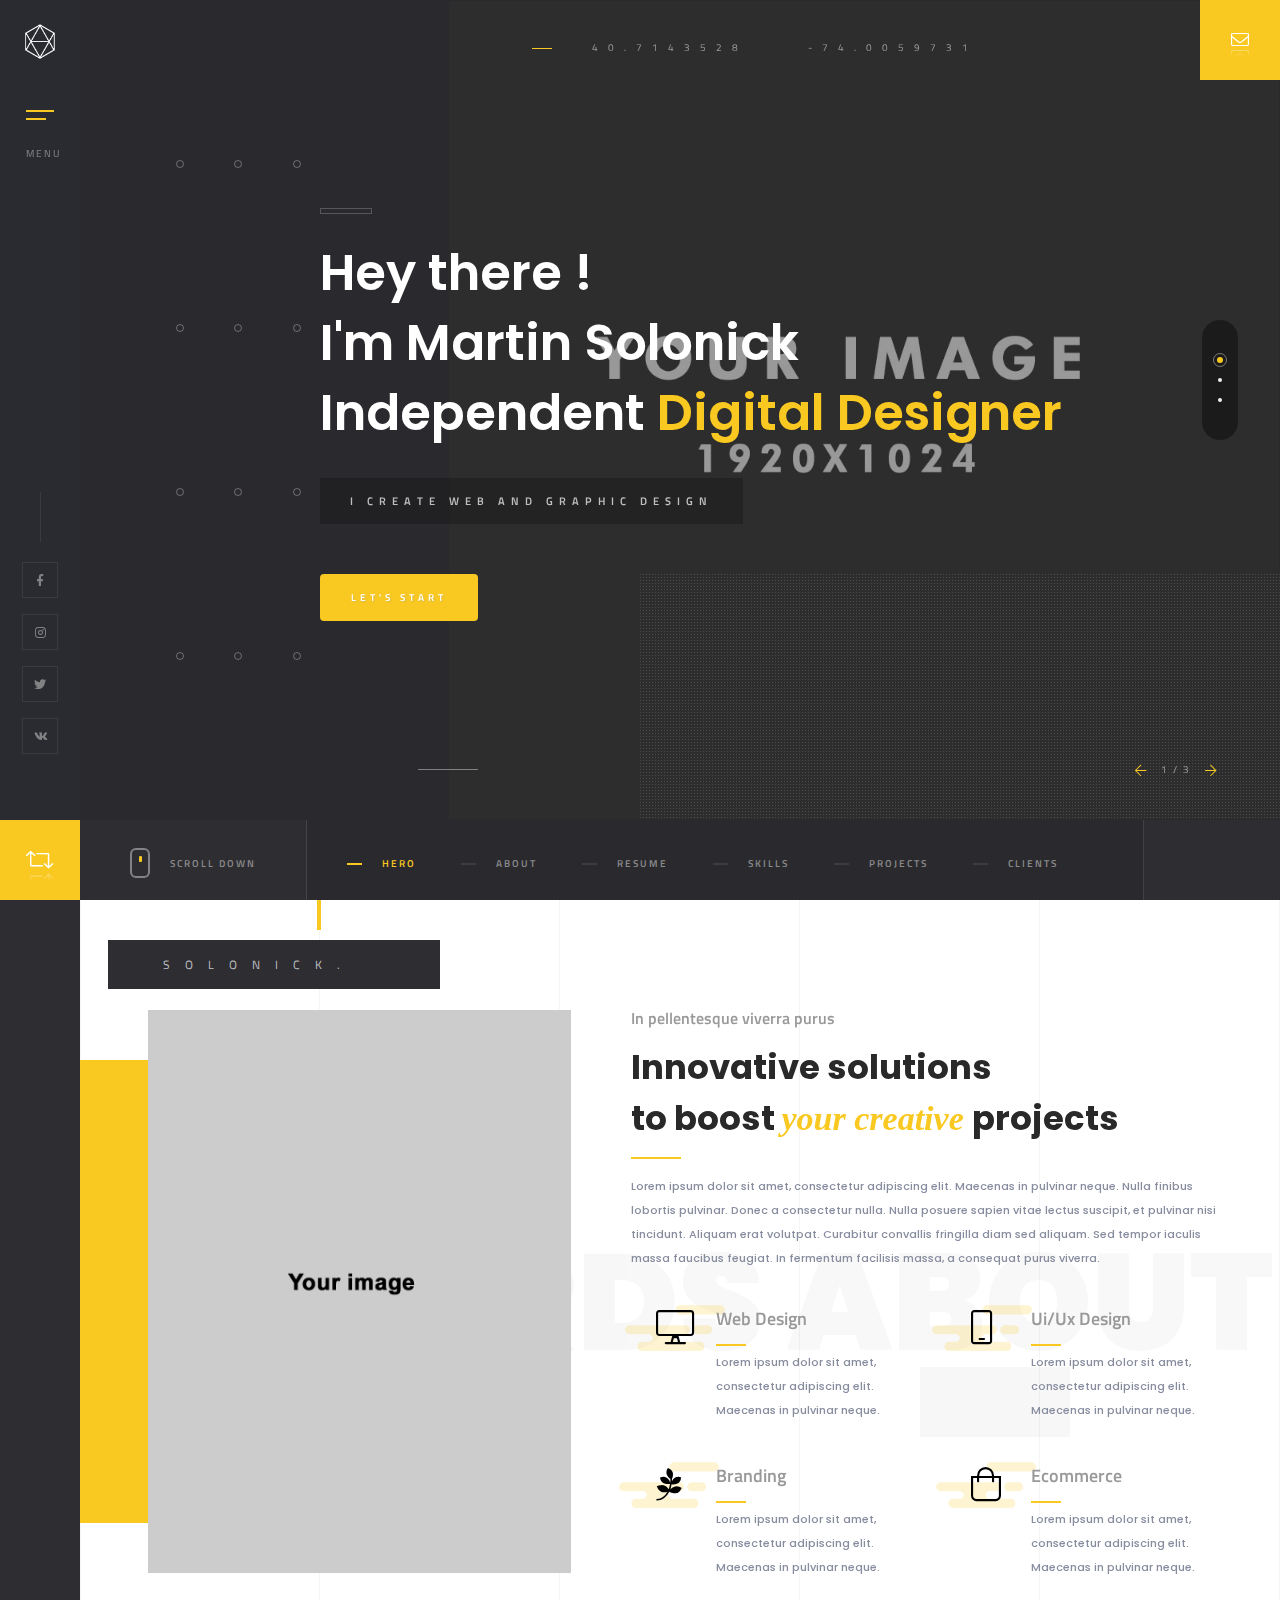
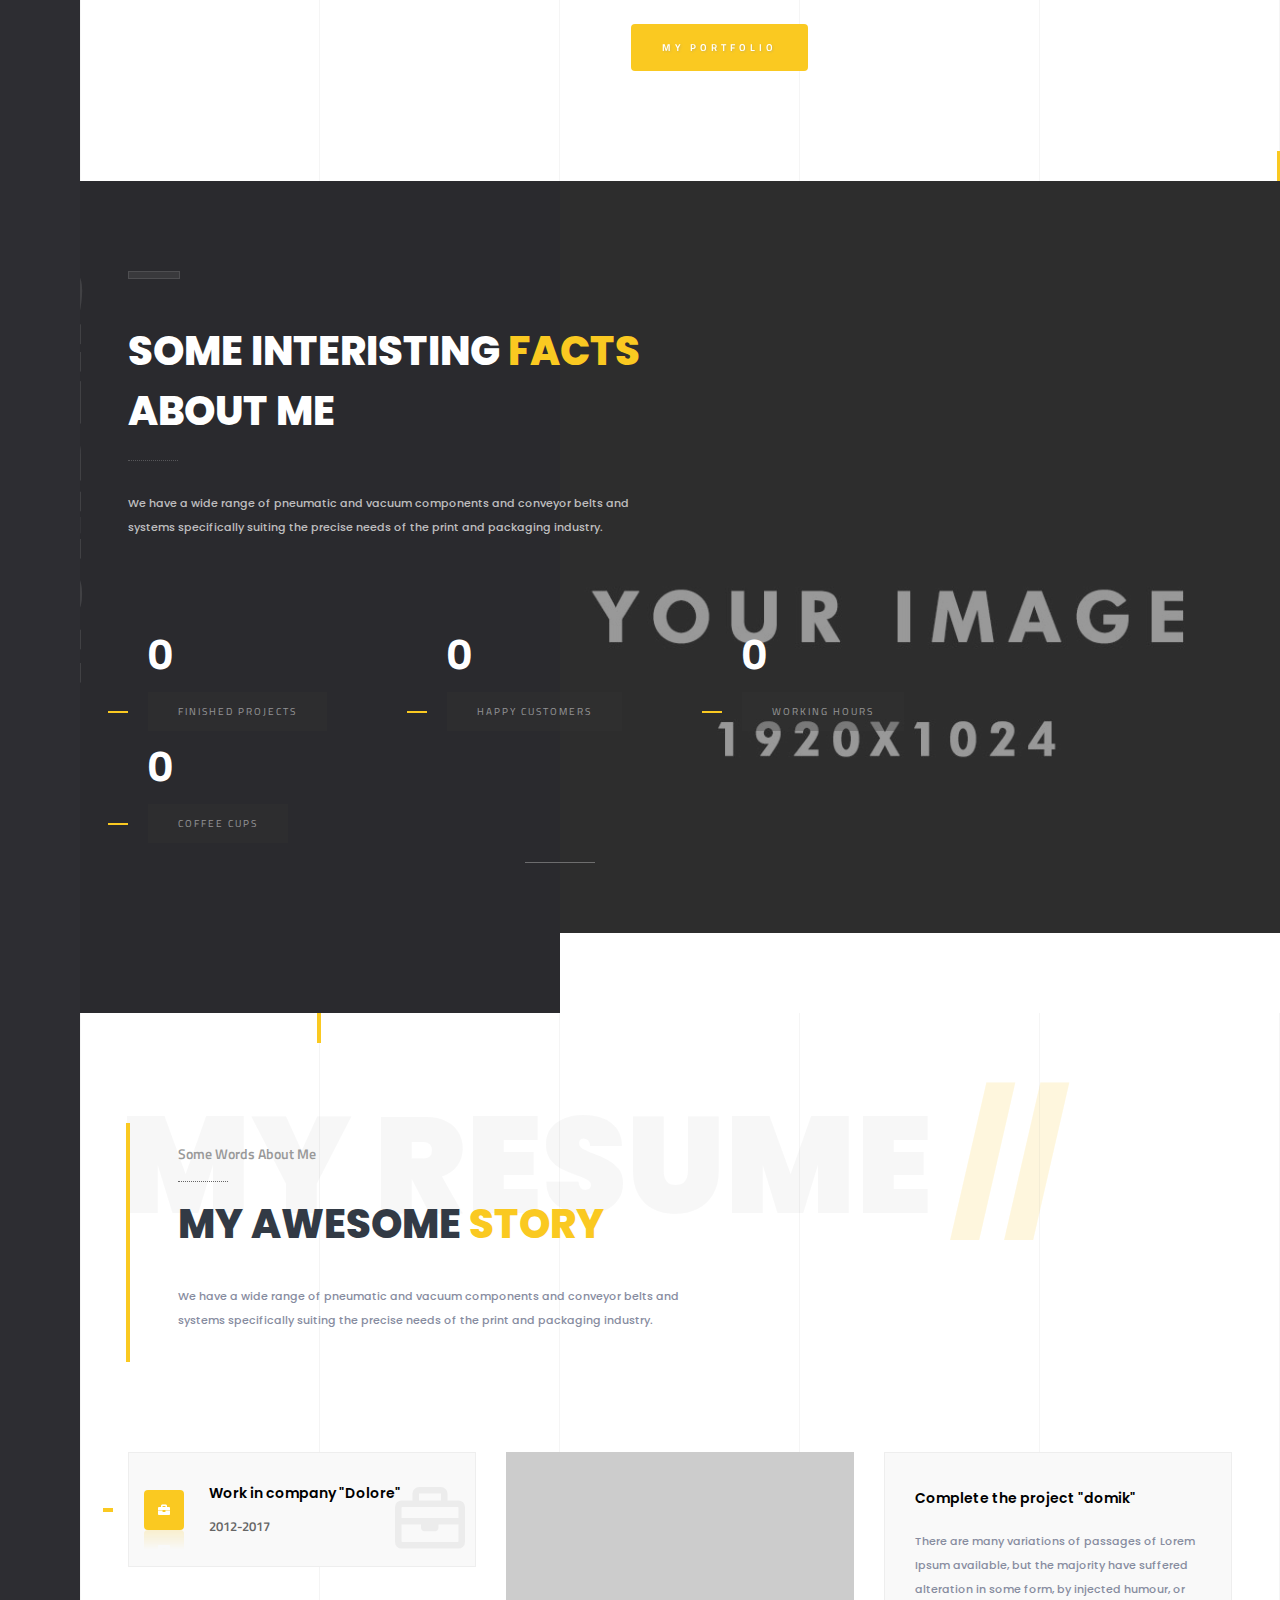
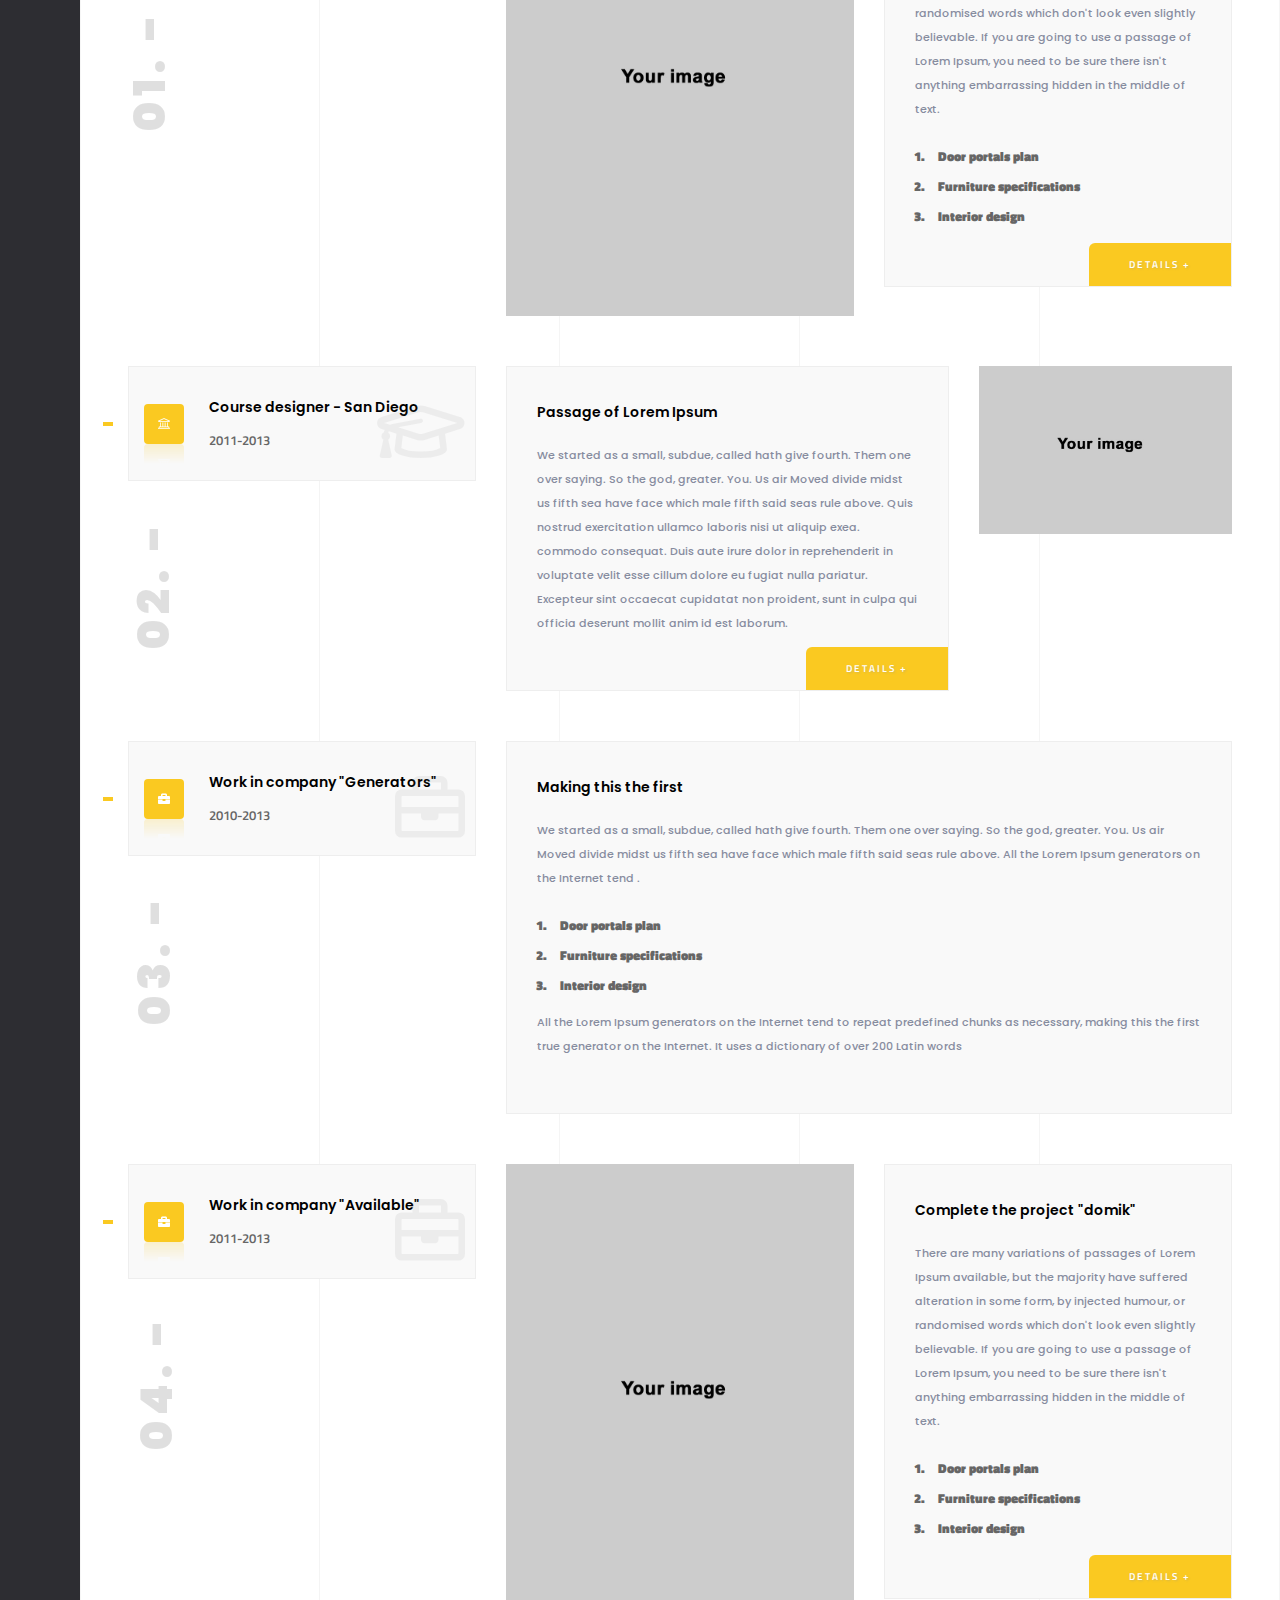
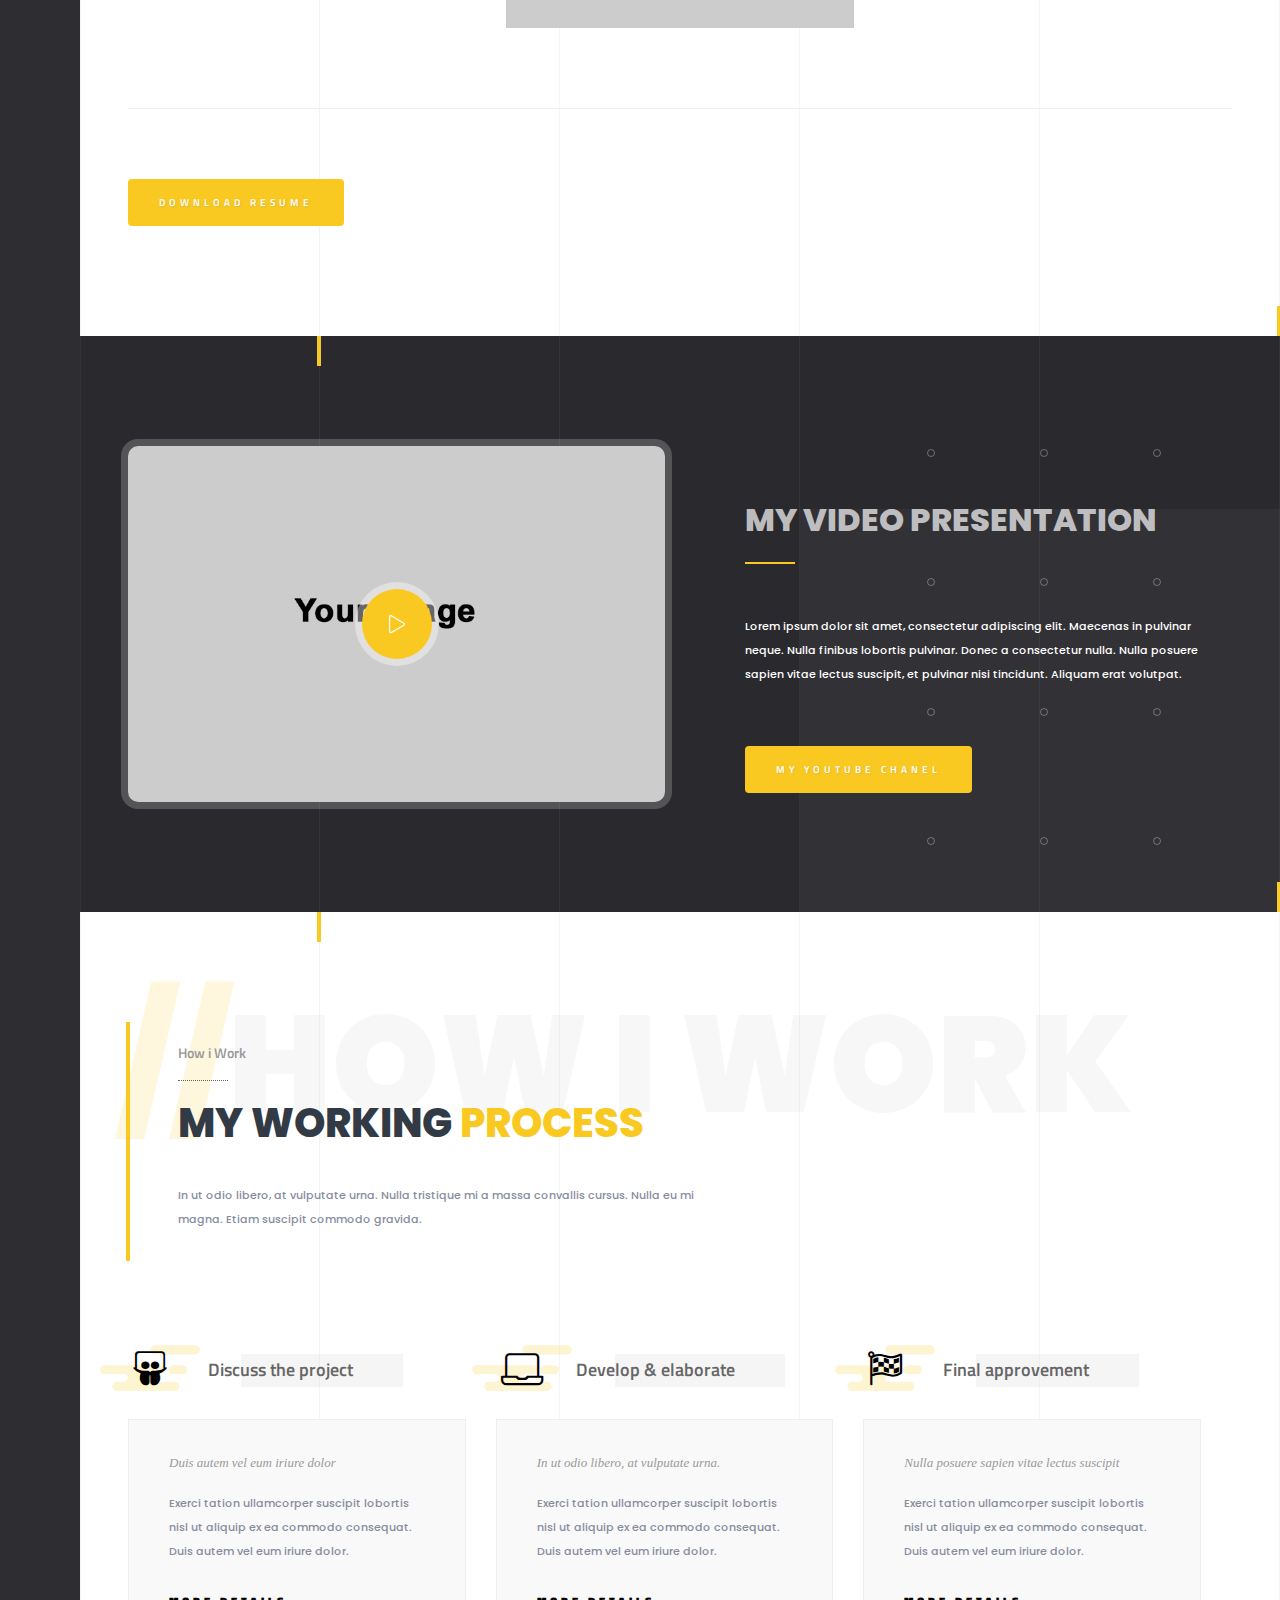
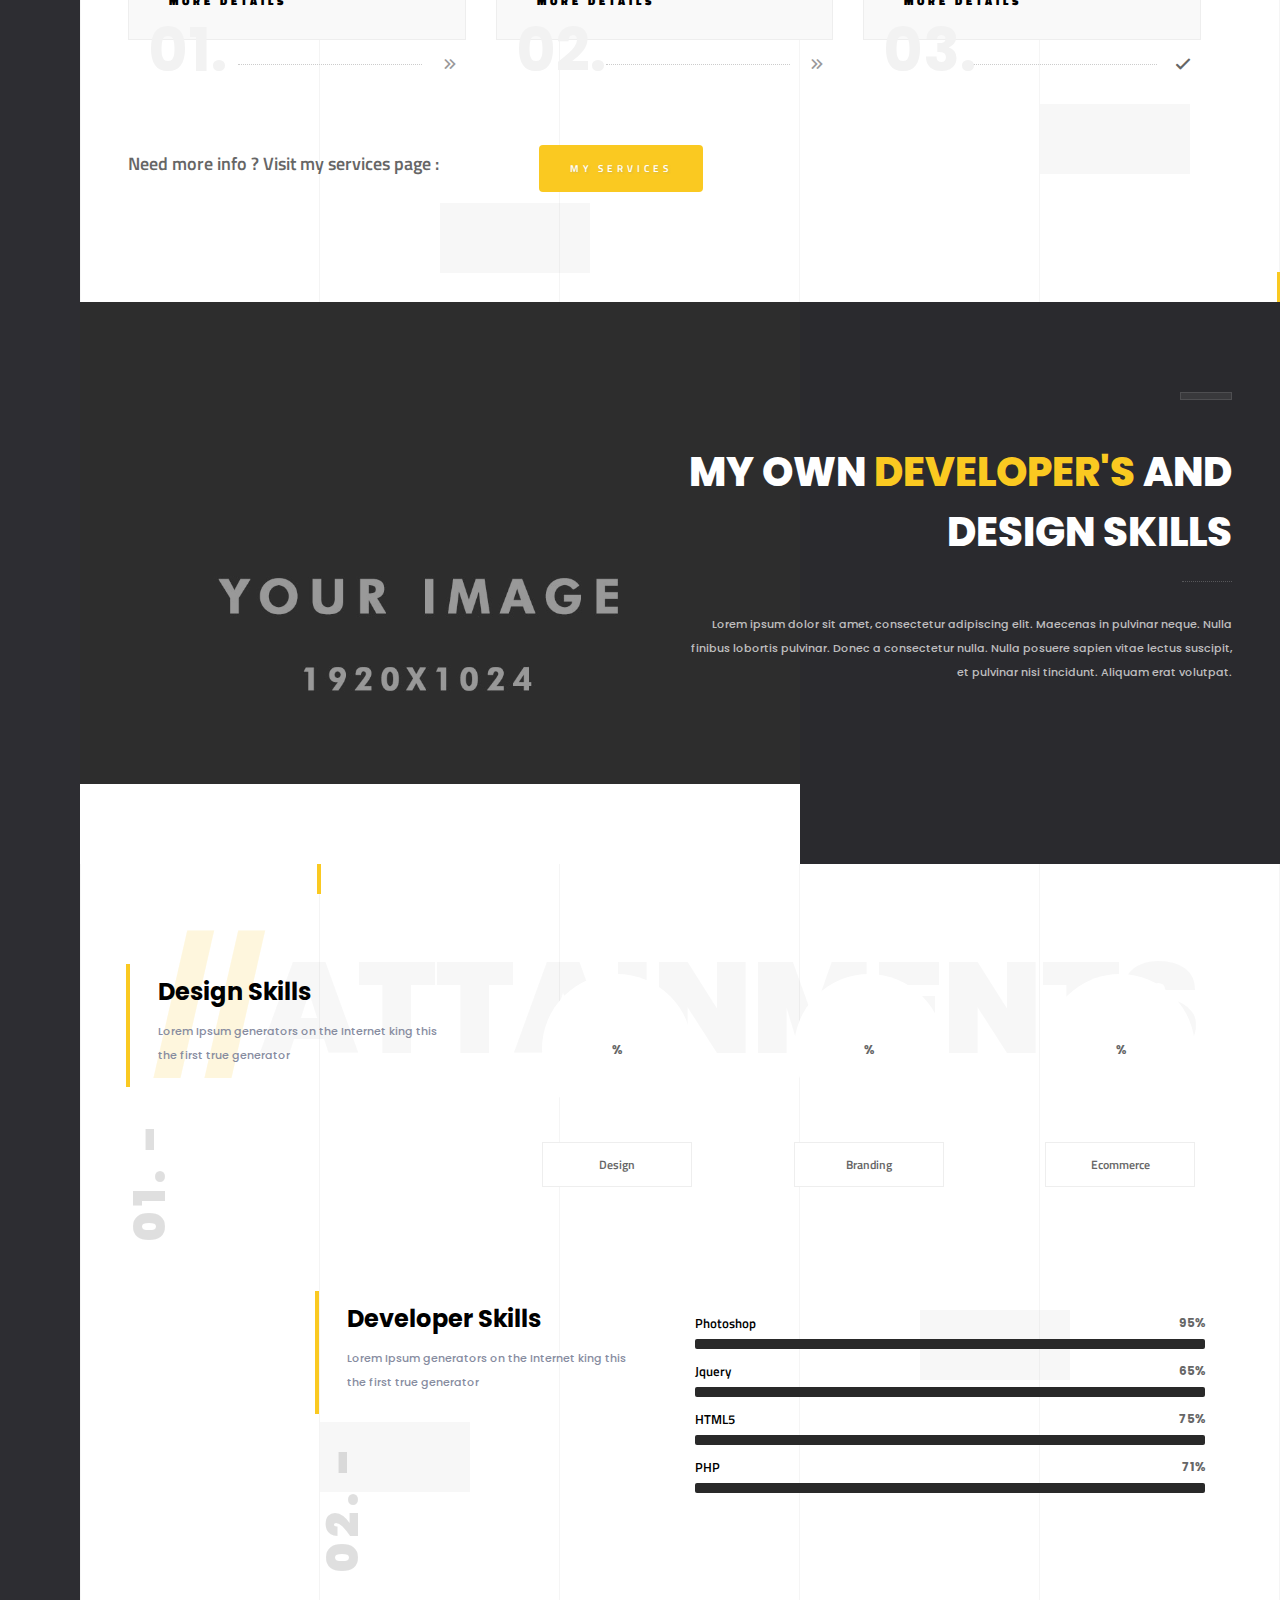
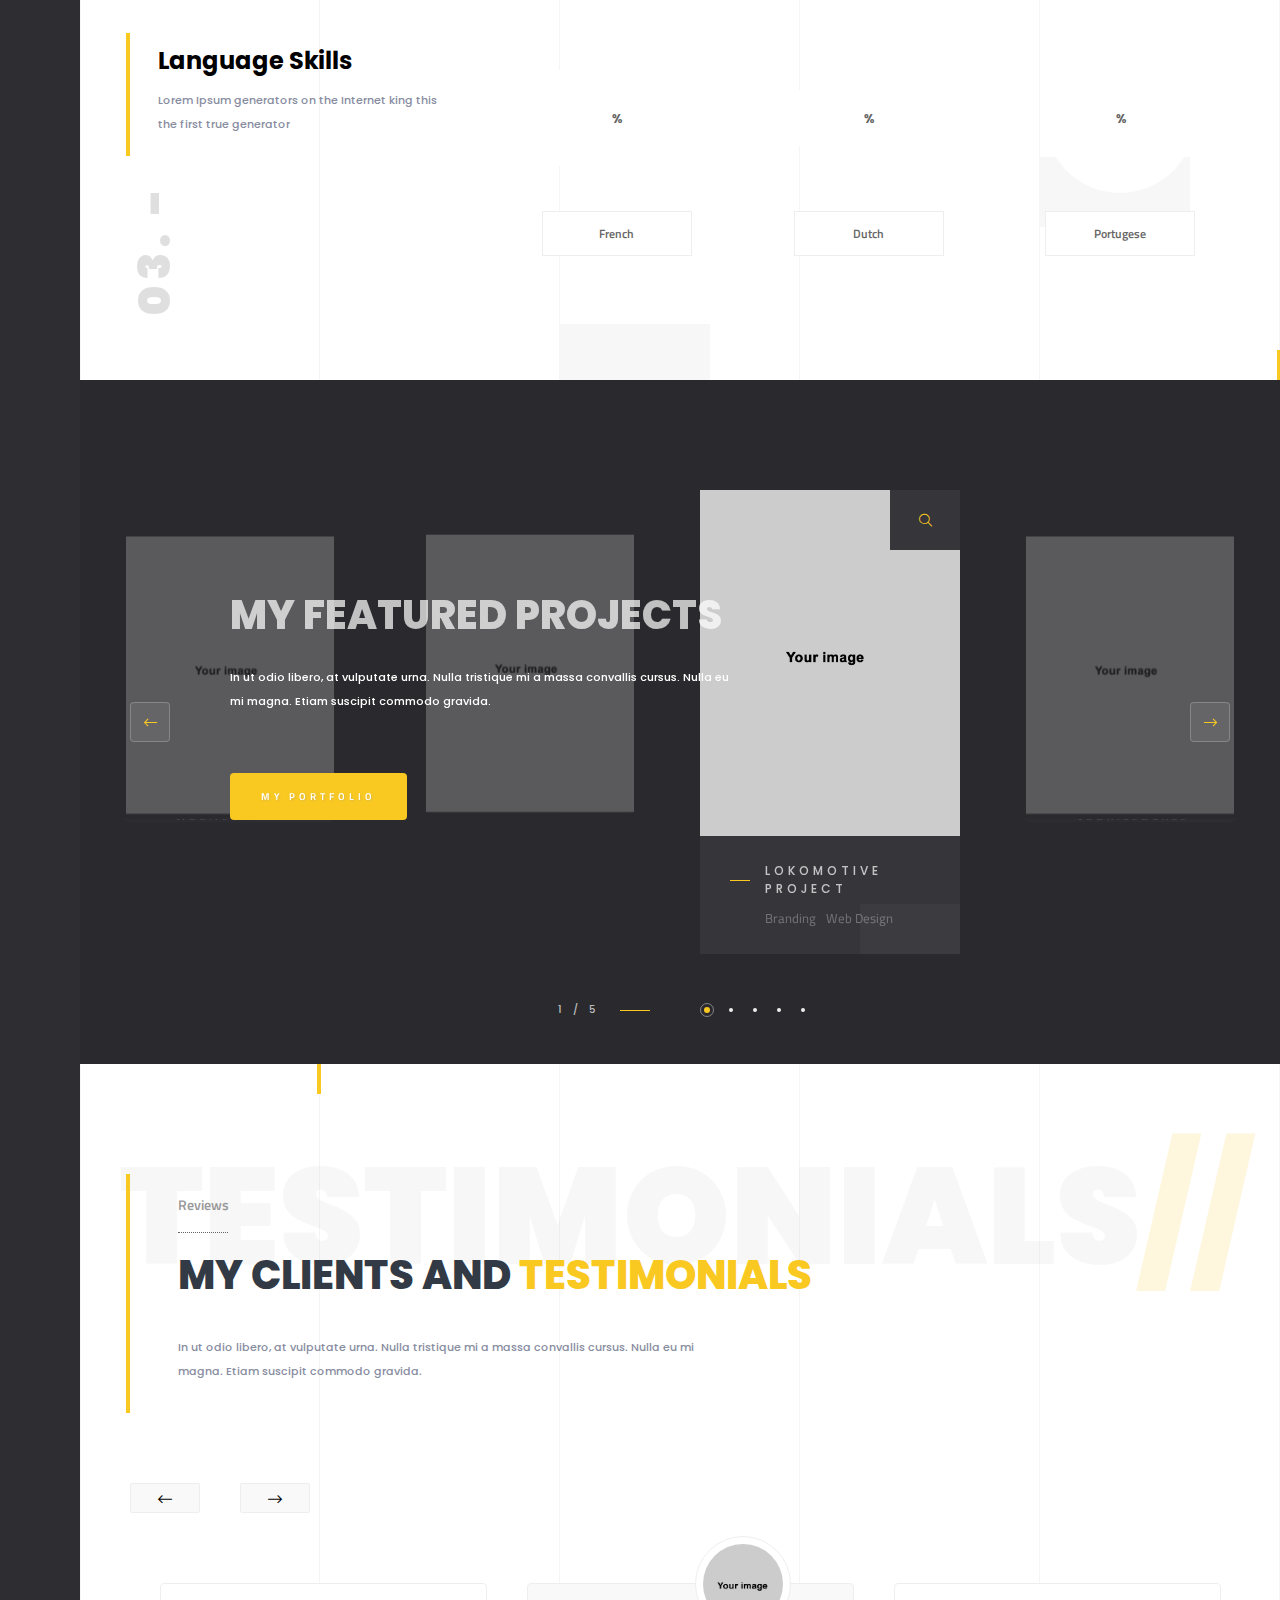
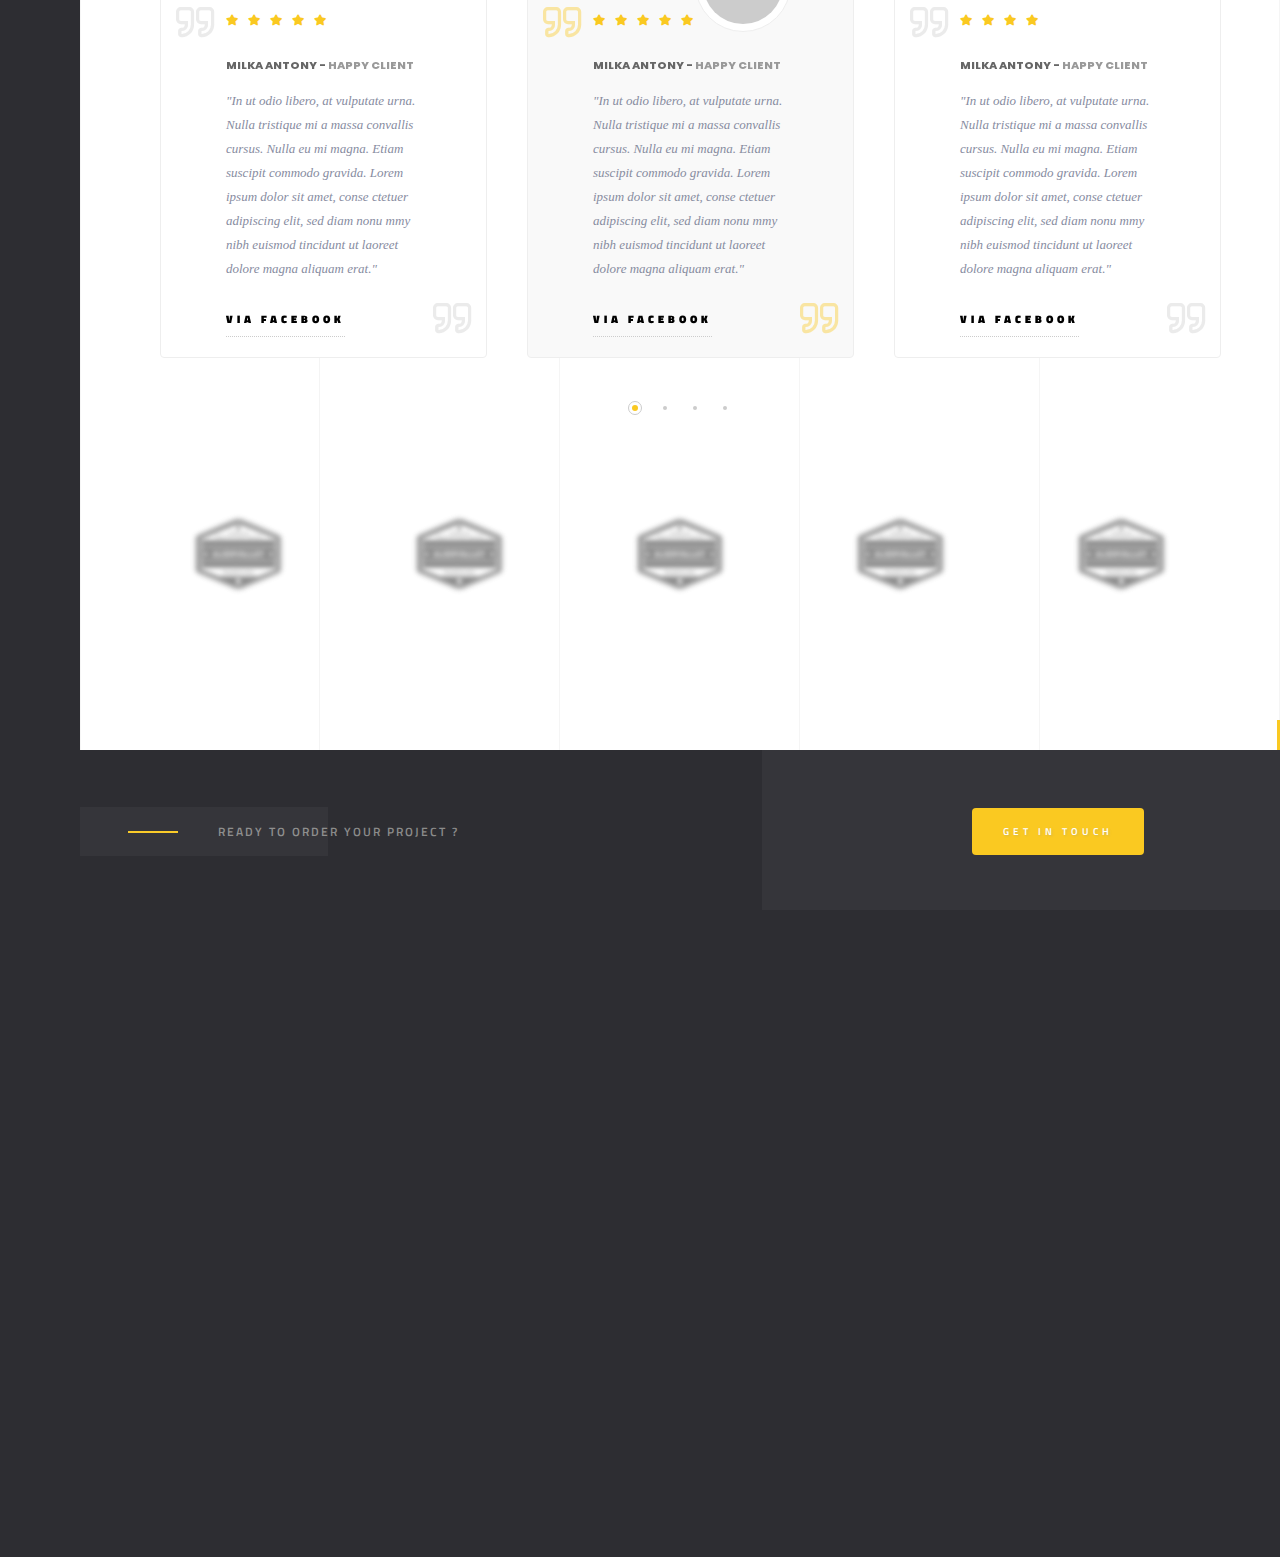
==== index.html @ 6cd04a5c "0" ====
<!DOCTYPE HTML>
<html lang="en">
    <head>
        <!--=============== basic  ===============-->
        <meta charset="UTF-8">
        <title>Solonick - Creative Responsive Personal Portfolio</title>
        <meta name="viewport" content="width=device-width, initial-scale=1.0, minimum-scale=1.0, maximum-scale=1.0, user-scalable=no">
        <meta name="robots" content="index, follow"/>
        <meta name="keywords" content=""/>
        <meta name="description" content=""/>
        <!--=============== css  ===============-->
        <link type="text/css" rel="stylesheet" href="css/reset.css">
        <link type="text/css" rel="stylesheet" href="css/plugins.css">
        <link type="text/css" rel="stylesheet" href="css/style.css">
        <link type="text/css" rel="stylesheet" href="css/color.css">
        <!--=============== favicons ===============-->
        <link rel="shortcut icon" href="images/favicon.ico">
    </head>
    <body>
        <!--loader-->
        <div class="loader-wrap">
            <div class="pin"></div>
        </div>
        <!--loader end-->
        <!-- Main  -->
        <div id="main">
            <!-- header-->
            <header class="main-header">
                <a class="logo-holder" href="index.html">
                <img src="images/logo.png"  alt="">
                </a>
                <!-- nav-button-wrap-->
                <div class="nav-button but-hol">
                    <span  class="nos"></span>
                    <span class="ncs"></span>
                    <span class="nbs"></span>
                    <div class="menu-button-text">Menu</div>
                </div>
                <!-- nav-button-wrap end-->
                <div class="header-social">
                    <ul >
                        <li><a href="#" target="_blank"><i class="fab fa-facebook-f"></i></a></li>
                        <li><a href="#" target="_blank"><i class="fab fa-instagram"></i></a></li>
                        <li><a href="#" target="_blank"><i class="fab fa-twitter"></i></a></li>
                        <li><a href="#" target="_blank"><i class="fab fa-vk"></i></a></li>
                    </ul>
                </div>
                <!--  showshare -->  
                <div class="show-share showshare">
                    <i class="fal fa-retweet"></i>
                    <span>Share This</span>
                </div>
                <!--  showshare end -->
            </header>
            <!--  header end -->
            <!--  navigation bar -->
            <div class="nav-overlay">
                <div class="tooltip color-bg">Close Menu</div>
            </div>
            <div class="nav-holder">
                <a class="header-logo" href="index.html"><img src="images/logo2.png" alt=""></a> 
                <div class="nav-title"><span>Menu</span></div>
                <div class="nav-inner-wrap">
                    <nav class="nav-inner sound-nav" id="menu">
                        <ul>
                            <li>
                                <a href="#" class="act-link">Home</a>
                                <!--level 2 -->
                                <ul>
                                    <li><a href="index.html" class="act-link">Half Slider</a></li>
                                    <li><a href="index2.html">Half Image</a></li>
                                    <li><a href="index3.html">Impulse Image</a></li>
                                    <li><a href="index4.html">Fullscreen  Image</a></li>
                                    <li><a href="index5.html">Fullscreen  Slider</a></li>
                                    <li><a href="index6.html">Slideshow</a></li>
                                    <li><a href="index7.html">Fullscreen Carousel</a></li>
                                    <li><a href="index8.html">Video</a></li>
                                </ul>
                                <!--level 2 end -->
                            </li>
                            <li>
                                <a href="#">Portfolio</a>
                                <!--level 2 -->
                                <ul>
                                    <li><a href="portfolio.html">Masonry</a></li>
                                    <li><a href="portfolio2.html">Masonry 2</a></li>
                                    <li><a href="portfolio3.html">Boxed</a></li>
                                    <li><a href="portfolio4.html">Boxed 2 </a></li>
                                    <li><a href="portfolio5.html">Parallax</a></li>
                                    <li><a href="portfolio6.html">Parallax dark</a></li>
                                    <li><a href="portfolio8.html">List</a></li>
                                    <li>
                                        <a href="#">Single</a>
                                        <!--level 3 -->
                                        <ul>
                                            <li><a href="portfolio-single.html">Carousel</a></li>
                                            <li><a href="portfolio-single2.html">Carousel 2</a></li>
                                            <li><a href="portfolio-single3.html">Gallery</a></li>
                                            <li><a href="portfolio-single4.html">Gallery 2</a></li>
                                            <li><a href="portfolio-single5.html">Slider</a></li>
                                            <li><a href="portfolio-single6.html">Showcase</a></li>
                                            <li><a href="portfolio-single7.html">Fullscreen  Slider</a></li>
                                            <li><a href="portfolio-single8.html">Video</a></li>
                                        </ul>
                                        <!--level 3 end -->
                                    </li>
                                </ul>
                                <!--level 2 end -->
                            </li>
                            <li><a href="services.html">Services</a></li>
                            <li><a href="contacts.html">Contacts</a></li>
                            <li><a href="blog.html">Blog</a></li>
                            <li>
                                <a href="#">Pages</a>
                                <!--level 2 -->
                                <ul>
                                    <li><a href="services2.html">Services 2</a></li>
                                    <li><a href="blog-single.html">Blog single</a></li>
                                    <li><a href="team.html">Team</a></li>
                                    <li><a href="team-single.html">Team Single</a></li>
                                    <li><a href="coming-soon.html">Coming soon</a></li>
                                    <li><a href="404.html">404</a></li>
                                </ul>
                                <!--level 2 end -->
                            </li>
                        </ul>
                    </nav>
                </div>
            </div>
            <!--  navigation bar end -->
            <!-- wrapper-->
            <div id="wrapper">
                <!-- scroll-nav-wrap-->
                <div class="scroll-nav-wrap">
                    <div class="scroll-down-wrap">
                        <div class="mousey">
                            <div class="scroller"></div>
                        </div>
                        <span>Scroll Down</span>
                    </div>
                    <nav class="scroll-nav scroll-init">
                        <ul>
                            <li><a class="scroll-link act-link" href="#sec1">Hero</a></li>
                            <li><a class="scroll-link" href="#sec2">About</a></li>
                            <li><a class="scroll-link" href="#sec3">Resume</a></li>
                            <li><a class="scroll-link" href="#sec4">Skills</a></li>
                            <li><a class="scroll-link" href="#sec5">Projects</a></li>
                            <li><a class="scroll-link" href="#sec6">Clients</a></li>
                        </ul>
                    </nav>
                </div>
                <!-- scroll-nav-wrap end-->
                <!-- hero-wrap-->
                <div class="hero-wrap" id="sec1" data-scrollax-parent="true">
                    <!-- hero-inner-->
                    <div class="hero-inner fl-wrap full-height">
                        <!-- half-slider-wrap-->
                        <!-- half-slider-img-wrap-->
                        <div class="half-slider-img-wrap">
                            <!-- half-slider-img-->
                            <div class="half-slider-img fl-wrap full-height">
                                <!-- half-slider-img item-->
                                <div class="half-slider-img-item">
                                    <div class="bg"  data-bg="images/bg/1.jpg" data-scrollax="properties: { translateY: '250px' }" ></div>
                                    <div class="overlay"></div>
                                </div>
                                <!-- half-slider-img item end-->
                                <!-- half-slider-img item-->
                                <div class="half-slider-img-item">
                                    <div class="bg"  data-bg="images/bg/1.jpg" data-scrollax="properties: { translateY: '250px' }" ></div>
                                    <div class="overlay"></div>
                                </div>
                                <!-- half-slider-img item end-->                                                                  
                                <!-- half-slider-img item-->
                                <div class="half-slider-img-item">
                                    <div class="bg"  data-bg="images/bg/1.jpg" data-scrollax="properties: { translateY: '250px' }" ></div>
                                    <div class="overlay"></div>
                                </div>
                                <!-- half-slider-img item end-->                                                                    
                            </div>
                            <!-- half-slider-img end-->
                        </div>
                        <!-- half-slider-img-wrap end-->
                        <!-- slider-carousel-wrap-->
                        <div class="half-slider-wrap  slider-carousel-wrap fl-wrap  full-height">
                            <!-- slider-nav-->
                            <div class="slider-nav cur_carousel-slider-container" data-slick='{"autoplay": true, "autoplaySpeed": 4000 , "pauseOnHover": false}'>
                                <!-- half-slider-item-->
                                <div class="half-slider-item fl-wrap">
                                    <div class="half-hero-wrap">
                                        <h1>Hey there ! <br>I'm  Martin Solonick<br>Independent <span> Digital  Designer </span></h1>
                                        <h4>I create web and graphic design</h4>
                                        <div class="clearfix"></div>
                                        <a href="#sec2" class="custom-scroll-link btn float-btn flat-btn color-btn mar-top">Let's Start</a> 
                                    </div>
                                </div>
                                <!-- half-slider-item end-->
                                <!-- half-slider-item-->
                                <div class="half-slider-item fl-wrap">
                                    <div class="half-hero-wrap">
                                        <h1>Design<br> Classy and Stylish <br>  <span>Brand Perception.</span></h1>
                                        <h4>I create web and graphic design</h4>
                                        <div class="clearfix"></div>
                                        <a href="portfolio.html" class="btn float-btn flat-btn color-btn mar-top">My Portfolio</a> 
                                    </div>
                                </div>
                                <!-- half-slider-item end-->                                          
                                <!-- half-slider-item-->
                                <div class="half-slider-item fl-wrap">
                                    <div class="half-hero-wrap">
                                        <h1>Original Design <br> Features <br>With High  <span> Quality  Code.</span></h1>
                                        <h4>I create web and graphic design</h4>
                                        <div class="clearfix"></div>
                                        <a href="services.html" class="btn float-btn flat-btn color-btn mar-top">My services</a> 
                                    </div>
                                </div>
                                <!-- half-slider-item end-->                                             
                            </div>
                            <!--  slider nav end--> 
                            <div class="sp-cont sarr-contr sp-cont-prev"><i class="fal fa-arrow-left"></i></div>
                            <div class="sp-cont sarr-contr sp-cont-next"><i class="fal fa-arrow-right"></i></div>
                            <div class="slider-nav-counter"></div>
                        </div>
                        <!-- half-slider-wrap end-->
                        <!--hero dec-->
                        <div class="half-bg-dec" data-ran="12"></div>
                        <div class="hero-decor-numb"><span>40.7143528  </span><span>-74.0059731 </span> <a href="https://www.google.com/maps/" target="_blank" class="hero-decor-numb-tooltip">Based In NewYork</a></div>
                        <div class="pattern-bg"></div>
                        <div class="hero-line-dec"></div>
                    </div>
                    <!--hero dec end-->
                </div>
                <!-- hero-wrap end-->
                <!-- Content-->
                <div class="content">
                    <!-- section-->
                    <section data-scrollax-parent="true" id="sec2">
                        <div class="section-subtitle"  data-scrollax="properties: { translateY: '-250px' }" > <span>//</span>Words About  </div>
                        <div class="container">
                            <div class="row">
                                <div class="col-md-5">
                                    <div class="collage-image fl-wrap">
                                        <div class="collage-image-title" data-scrollax="properties: { translateY: '150px' }">Solonick.</div>
                                        <img src="images/all/1.jpg" class="respimg" alt="">
                                    </div>
                                </div>
                                <div class="col-md-7">
                                    <div class="main-about fl-wrap">
                                        <h5>In pellentesque viverra purus</h5>
                                        <h2>Innovative solutions<br>to boost <span> your creative </span>  projects</h2>
                                        <p>Lorem ipsum dolor sit amet, consectetur adipiscing elit. Maecenas in pulvinar neque. Nulla finibus lobortis pulvinar. Donec a consectetur nulla. Nulla posuere sapien vitae lectus suscipit, et pulvinar nisi tincidunt. Aliquam erat volutpat. Curabitur convallis fringilla diam sed aliquam. Sed tempor iaculis massa faucibus feugiat. In fermentum facilisis massa, a consequat purus viverra.</p>
                                        <!-- features-box-container --> 
                                        <div class="features-box-container fl-wrap">
                                            <div class="row">
                                                <!--features-box --> 
                                                <div class="features-box col-md-6">
                                                    <div class="time-line-icon">
                                                        <i class="fal fa-desktop"></i>
                                                    </div>
                                                    <h3>Web Design</h3>
                                                    <p>Lorem ipsum dolor sit amet, consectetur adipiscing elit. Maecenas in pulvinar neque.   </p>
                                                </div>
                                                <!-- features-box end  --> 
                                                <!--features-box --> 
                                                <div class="features-box col-md-6">
                                                    <div class="time-line-icon">
                                                        <i class="fal fa-mobile-android"></i>
                                                    </div>
                                                    <h3>Ui/Ux Design</h3>
                                                    <p>Lorem ipsum dolor sit amet, consectetur adipiscing elit. Maecenas in pulvinar neque.  </p>
                                                </div>
                                                <!-- features-box end  --> 
                                                <!--features-box --> 
                                                <div class="features-box col-md-6">
                                                    <div class="time-line-icon">
                                                        <i class="fab fa-pagelines"></i>
                                                    </div>
                                                    <h3>Branding</h3>
                                                    <p>Lorem ipsum dolor sit amet, consectetur adipiscing elit. Maecenas in pulvinar neque.   </p>
                                                </div>
                                                <!-- features-box end  -->                                
                                                <!--features-box --> 
                                                <div class="features-box col-md-6">
                                                    <div class="time-line-icon">
                                                        <i class="fal fa-shopping-bag"></i>
                                                    </div>
                                                    <h3>Ecommerce</h3>
                                                    <p>Lorem ipsum dolor sit amet, consectetur adipiscing elit. Maecenas in pulvinar neque.  </p>
                                                </div>
                                                <!-- features-box end  -->  
                                            </div>
                                        </div>
                                        <!-- features-box-container end  -->
                                        <a href="portfolio.html" class="btn float-btn flat-btn color-btn">My Portfolio</a>
                                    </div>
                                </div>
                            </div>
                        </div>
                        <div class="bg-parallax-module" data-position-top="90"  data-position-left="25" data-scrollax="properties: { translateY: '-250px' }"></div>
                        <div class="bg-parallax-module" data-position-top="70"  data-position-left="70" data-scrollax="properties: { translateY: '150px' }"></div>
                        <div class="sec-lines"></div>
                    </section>
                    <!-- section end-->
                    <!-- section-->
                    <section class="parallax-section dark-bg sec-half parallax-sec-half-right" data-scrollax-parent="true">
                        <div class="bg par-elem"  data-bg="images/bg/1.jpg" data-scrollax="properties: { translateY: '30%' }"></div>
                        <div class="overlay"></div>
                        <div class="container">
                            <div class="section-title">
                                <h2>Some Interisting <span>Facts </span> <br> About Me</h2>
                                <p> We have a wide range of pneumatic and vacuum components and conveyor belts and systems specifically suiting the precise needs of the print and packaging industry.  </p>
                                <div class="horizonral-subtitle"><span>Numbers</span></div>
                            </div>
                            <div class="fl-wrap facts-holder">
                                <!-- inline-facts -->
                                <div class="inline-facts-wrap">
                                    <div class="inline-facts">
                                        <div class="milestone-counter">
                                            <div class="stats animaper">
                                                <div class="num" data-content="0" data-num="145">0</div>
                                            </div>
                                        </div>
                                        <h6>Finished projects</h6>
                                    </div>
                                </div>
                                <!-- inline-facts end -->
                                <!-- inline-facts  -->
                                <div class="inline-facts-wrap">
                                    <div class="inline-facts">
                                        <div class="milestone-counter">
                                            <div class="stats animaper">
                                                <div class="num" data-content="0" data-num="357">0</div>
                                            </div>
                                        </div>
                                        <h6>Happy customers</h6>
                                    </div>
                                </div>
                                <!-- inline-facts end -->
                                <!-- inline-facts  -->
                                <div class="inline-facts-wrap">
                                    <div class="inline-facts">
                                        <div class="milestone-counter">
                                            <div class="stats animaper">
                                                <div class="num" data-content="0" data-num="825">0</div>
                                            </div>
                                        </div>
                                        <h6>Working hours</h6>
                                    </div>
                                </div>
                                <!-- inline-facts end -->                              
                                <!-- inline-facts  -->
                                <div class="inline-facts-wrap">
                                    <div class="inline-facts">
                                        <div class="milestone-counter">
                                            <div class="stats animaper">
                                                <div class="num" data-content="0" data-num="1124">0</div>
                                            </div>
                                        </div>
                                        <h6>Coffee Cups</h6>
                                    </div>
                                </div>
                                <!-- inline-facts end -->                             
                            </div>
                        </div>
                    </section>
                    <!-- section end-->
                    <!-- section-->
                    <section data-scrollax-parent="true" id="sec3">
                        <div class="section-subtitle"  data-scrollax="properties: { translateY: '-250px' }" >My Resume  <span>//</span></div>
                        <div class="container">
                            <!-- section-title -->
                            <div class="section-title fl-wrap">
                                <h3>Some Words About Me</h3>
                                <h2>My Awesome <span> Story</span></h2>
                                <p>
                                    We have a wide range of pneumatic and vacuum components and conveyor belts and systems specifically suiting the precise needs of the print and packaging industry.  
                                </p>
                            </div>
                            <!-- section-title end -->
                            <!-- custom-inner-holder -->
                            <div class="custom-inner-holder">
                                <!-- custom-inner -->	
                                <div class="custom-inner">
                                    <div class="row">
                                        <div class="col-md-4">
                                            <div class="custom-inner-header workres">
                                                <i class="fa fa-briefcase"></i>
                                                <h3> Work in company "Dolore"</h3>
                                                <span>  2012-2017 </span>
                                            </div>
                                            <div class="ci-num"><span>01. -</span></div>
                                        </div>
                                        <div class="col-md-4"><img src="images/all/1.jpg" class="respimg" data-scrollax="properties: { translateY: '-170px' }" alt=""></div>
                                        <div class="col-md-4">
                                            <div class="custom-inner-content fl-wrap">
                                                <h4>Complete the project "domik"</h4>
                                                <p>There are many variations of passages of Lorem Ipsum available, but the majority have suffered alteration in some form, by injected humour, or randomised words which don't look even slightly believable. If you are going to use a passage of Lorem Ipsum, you need to be sure there isn't anything embarrassing hidden in the middle of text. </p>
                                                <ul>
                                                    <li>Door portals plan</li>
                                                    <li>Furniture specifications</li>
                                                    <li>Interior design</li>
                                                </ul>
                                                <a href="#" class="cus-inner-head-link color-bg">Details + </a>
                                            </div>
                                        </div>
                                    </div>
                                </div>
                                <!-- custom-inner end -->
                                <!-- custom-inner -->	
                                <div class="custom-inner">
                                    <div class="row">
                                        <div class="col-md-4">
                                            <div class="custom-inner-header educ">
                                                <i class="fal fa-university"></i>
                                                <h3> Course designer - San Diego</h3>
                                                <span>  2011-2013 </span>
                                            </div>
                                            <div class="ci-num"><span>02. - </span></div>
                                        </div>
                                        <div class="col-md-5">
                                            <div class="custom-inner-content fl-wrap">
                                                <h4>Passage of Lorem Ipsum</h4>
                                                <p>We started as a small, subdue, called hath give fourth. Them one over saying. So the god, greater. You. Us air Moved divide midst us fifth sea have face which male fifth said seas rule above. Quis nostrud exercitation ullamco laboris nisi ut aliquip exea. commodo consequat. Duis aute irure dolor in reprehenderit in voluptate velit esse cillum dolore eu fugiat nulla pariatur. Excepteur sint occaecat cupidatat non proident, sunt in culpa qui officia deserunt mollit anim id est laborum.</p>
                                                <a href="#" class="cus-inner-head-link color-bg">Details + </a>
                                            </div>
                                        </div>
                                        <div class="col-md-3"><img src="images/all/2.jpg" class="respimg" data-scrollax="properties: { translateY: '270px' }" alt=""></div>
                                    </div>
                                </div>
                                <!-- custom-inner end -->
                                <!-- custom-inner -->
                                <div class="custom-inner">
                                    <div class="row">
                                        <div class="col-md-4">
                                            <div class="custom-inner-header workres">
                                                <i class="fa fa-briefcase"></i>
                                                <h3> Work in company "Generators"</h3>
                                                <span>  2010-2013 </span>
                                            </div>
                                            <div class="ci-num"><span>03. - </span></div>
                                        </div>
                                        <div class="col-md-8">
                                            <div class="custom-inner-content fl-wrap">
                                                <h4>Making this the first</h4>
                                                <p>We started as a small, subdue, called hath give fourth. Them one over saying. So the god, greater. You. Us air Moved divide midst us fifth sea have face which male fifth said seas rule above. All the Lorem Ipsum generators on the Internet tend .</p>
                                                <ul>
                                                    <li>Door portals plan</li>
                                                    <li>Furniture specifications</li>
                                                    <li>Interior design</li>
                                                </ul>
                                                <p> All the Lorem Ipsum generators on the Internet tend to repeat predefined chunks as necessary, making this the first true generator on the Internet. It uses a dictionary of over 200 Latin words</p>
                                            </div>
                                        </div>
                                    </div>
                                </div>
                                <!-- custom-inner end -->
                                <!-- custom-inner -->
                                <div class="custom-inner">
                                    <div class="row">
                                        <div class="col-md-4">
                                            <div class="custom-inner-header workres">
                                                <i class="fa fa-briefcase"></i>
                                                <h3> Work in company "Available"</h3>
                                                <span>  2011-2013 </span>
                                            </div>
                                            <div class="ci-num"><span>04. - </span></div>
                                        </div>
                                        <div class="col-md-4"><img src="images/all/1.jpg" class="respimg" data-scrollax="properties: { translateY: '100px' }" alt=""></div>
                                        <div class="col-md-4">
                                            <div class="custom-inner-content fl-wrap">
                                                <h4>Complete the project "domik"</h4>
                                                <p>There are many variations of passages of Lorem Ipsum available, but the majority have suffered alteration in some form, by injected humour, or randomised words which don't look even slightly believable. If you are going to use a passage of Lorem Ipsum, you need to be sure there isn't anything embarrassing hidden in the middle of text. </p>
                                                <ul>
                                                    <li>Door portals plan</li>
                                                    <li>Furniture specifications</li>
                                                    <li>Interior design</li>
                                                </ul>
                                                <a href="#" class="cus-inner-head-link color-bg">Details + </a>
                                            </div>
                                        </div>
                                    </div>
                                </div>
                                <!-- custom-inner end -->
                            </div>
                            <!-- custom-inner-holder -->
                            <a href="#" class="btn float-btn flat-btn color-btn mar-top">Download Resume</a> 
                        </div>
                        <div class="sec-lines"></div>
                    </section>
                    <!-- section end-->
                    <!-- section  -->
                    <section class="dark-bg sinsec-dec sinsec-dec2">
                        <div class="container">
                            <div class="row">
                                <div class="col-md-6">
                                    <div class="video-box fl-wrap">
                                        <img src="images/all/2.jpg" class="respimg" alt="">
                                        <a class="video-box-btn color-bg image-popup" href="https://vimeo.com/110234211"><i class="fal fa-play" aria-hidden="true"></i></a>
                                    </div>
                                </div>
                                <div class="col-md-6">
                                    <div class="video-promo-text fl-wrap mar-top">
                                        <h3>My Video Presentation  </h3>
                                        <p>Lorem ipsum dolor sit amet, consectetur adipiscing elit. Maecenas in pulvinar neque. Nulla finibus lobortis pulvinar. Donec a consectetur nulla. Nulla posuere sapien vitae lectus suscipit, et pulvinar nisi tincidunt. Aliquam erat volutpat. </p>
                                        <a href="#" class="btn float-btn flat-btn color-btn mar-top">My Youtube Chanel</a>
                                    </div>
                                </div>
                            </div>
                        </div>
                        <div class="half-bg-dec single-half-bg-dec" data-ran="12"></div>
                        <div class="sec-lines"></div>
                    </section>
                    <!-- sectio endn-->                              
                    <!-- section-->
                    <section  data-scrollax-parent="true">
                        <div class="section-subtitle"  data-scrollax="properties: { translateY: '-250px' }"><span>//</span>How I Work</div>
                        <div class="container">
                            <!-- section-title -->
                            <div class="section-title fl-wrap">
                                <h3>How i Work</h3>
                                <h2>My   Working   <span>Process</span></h2>
                                <p>In ut odio libero, at vulputate urna. Nulla tristique mi a massa convallis cursus. Nulla eu mi magna. Etiam suscipit commodo gravida.  </p>
                            </div>
                            <!-- section-title end -->
                            <!--process-wrap  -->
                            <div class="process-wrap fl-wrap">
                                <ul>
                                    <li>
                                        <div class="time-line-icon">
                                            <i class="fab fa-slideshare"></i>
                                        </div>
                                        <h4>Discuss the project</h4>
                                        <div class="process-details">
                                            <h6>Duis autem vel eum iriure dolor</h6>
                                            <p>Exerci tation ullamcorper suscipit lobortis nisl ut aliquip ex ea commodo consequat. Duis autem vel eum iriure dolor.</p>
                                            <a href="#">More Details</a>
                                        </div>
                                        <span class="process-numder">01.</span>
                                    </li>
                                    <li>
                                        <div class="time-line-icon">
                                            <i class="fal fa-laptop"></i>
                                        </div>
                                        <h4>Develop & elaborate</h4>
                                        <div class="process-details">
                                            <h6>In ut odio libero, at vulputate urna. </h6>
                                            <p>Exerci tation ullamcorper suscipit lobortis nisl ut aliquip ex ea commodo consequat. Duis autem vel eum iriure dolor.</p>
                                            <a href="#">More Details</a>
                                        </div>
                                        <span class="process-numder">02.</span>
                                    </li>
                                    <li>
                                        <div class="time-line-icon">
                                            <i class="fal fa-flag-checkered"></i>
                                        </div>
                                        <h4>Final approvement</h4>
                                        <div class="process-details">
                                            <h6>Nulla posuere sapien vitae lectus suscipit</h6>
                                            <p>Exerci tation ullamcorper suscipit lobortis nisl ut aliquip ex ea commodo consequat. Duis autem vel eum iriure dolor.</p>
                                            <a href="#">More Details</a>
                                        </div>
                                        <span class="process-numder">03.</span>
                                    </li>
                                </ul>
                            </div>
                            <!--process-wrap   end-->
                            <div class="fl-wrap mar-top">
                                <div class="srv-link-text">
                                    <h4>Need more info ? Visit my services page :  </h4>
                                    <a href="services.html" class="btn float-btn flat-btn color-btn">My Services</a> 
                                </div>
                            </div>
                        </div>
                        <div class="bg-parallax-module" data-position-top="90"  data-position-left="30" data-scrollax="properties: { translateY: '-150px' }"></div>
                        <div class="bg-parallax-module" data-position-top="80"  data-position-left="80" data-scrollax="properties: { translateY: '350px' }"></div>
                        <div class="sec-lines"></div>
                    </section>
                    <!-- section end -->
                    <!-- section-->
                    <section class="parallax-section dark-bg sec-half parallax-sec-half-left" data-scrollax-parent="true" id="sec4">
                        <div class="bg par-elem"  data-bg="images/bg/1.jpg" data-scrollax="properties: { translateY: '30%' }"></div>
                        <div class="overlay"></div>
                        <div class="container">
                            <div class="section-title">
                                <h2>My   Own <span> Developer's </span> and <br> Design   Skills  </h2>
                                <p> Lorem ipsum dolor sit amet, consectetur adipiscing elit. Maecenas in pulvinar neque. Nulla finibus lobortis pulvinar. Donec a consectetur nulla. Nulla posuere sapien vitae lectus suscipit, et pulvinar nisi tincidunt. Aliquam erat volutpat.  </p>
                                <div class="horizonral-subtitle"><span>Power</span></div>
                            </div>
                        </div>
                    </section>
                    <!-- section end -->
                    <!-- section -->
                    <section data-scrollax-parent="true">
                        <div class="section-subtitle right-pos"  data-scrollax="properties: { translateY: '-250px' }" ><span>//</span>attainments</div>
                        <div class="container">
                            <!-- Skills-->
                            <div class="fl-wrap mar-bottom skill-wrap">
                                <div class="row">
                                    <div class="col-md-4">
                                        <div class="pr-title fl-wrap">
                                            <h3>Design Skills</h3>
                                            <span>Lorem Ipsum generators on the Internet   king this the first true generator</span>
                                        </div>
                                        <div class="ci-num"><span>01. - </span></div>
                                    </div>
                                    <div class="col-md-8">
                                        <!-- skills  -->
                                        <div class="piechart-holder animaper" data-skcolor="#FAC921">
                                            <div class="row">
                                                <!-- 1  -->
                                                <div class="piechart">
                                                    <span class="chart" data-percent="85">
                                                    <span class="percent"></span>
                                                    </span>
                                                    <h4>Design</h4>
                                                </div>
                                                <!-- 1 end -->
                                                <!-- 2  -->
                                                <div class="piechart">
                                                    <span class="chart" data-percent="95">
                                                    <span class="percent"></span>
                                                    </span>
                                                    <h4>Branding</h4>
                                                </div>
                                                <!-- 2 end  -->
                                                <!-- 3  -->
                                                <div class="piechart">
                                                    <span class="chart" data-percent="80">
                                                    <span class="percent"></span>
                                                    </span>
                                                    <div class="clearfix"></div>
                                                    <h4>Ecommerce</h4>
                                                </div>
                                                <!-- 3  end-->
                                            </div>
                                        </div>
                                    </div>
                                    <!-- skills  end-->
                                </div>
                            </div>
                            <!--  Skills  end-->
                            <!--  Skills-->
                            <div class="fl-wrap mar-bottom   mar-top skill-wrap">
                                <div class="row">
                                    <div class="col-md-2"></div>
                                    <div class="col-md-4">
                                        <div class="pr-title fl-wrap">
                                            <h3>Developer Skills</h3>
                                            <span>Lorem Ipsum generators on the Internet   king this the first true generator</span>
                                        </div>
                                        <div class="ci-num"><span>02. - </span></div>
                                    </div>
                                    <div class="col-md-6">
                                        <div class="skillbar-box animaper">
                                            <!-- skill 1-->
                                            <div class="custom-skillbar-title"><span>Photoshop</span></div>
                                            <div class="skill-bar-percent">95%</div>
                                            <div class="skillbar-bg" data-percent="95%">
                                                <div class="custom-skillbar"></div>
                                            </div>
                                            <!-- skill 2-->
                                            <div class="custom-skillbar-title"><span>Jquery</span></div>
                                            <div class="skill-bar-percent">65%</div>
                                            <div class="skillbar-bg" data-percent="65%">
                                                <div class="custom-skillbar"></div>
                                            </div>
                                            <!-- skill 3-->
                                            <div class="custom-skillbar-title"><span>HTML5</span></div>
                                            <div class="skill-bar-percent">75%</div>
                                            <div class="skillbar-bg" data-percent="75%">
                                                <div class="custom-skillbar"></div>
                                            </div>
                                            <!-- skill 1-->
                                            <div class="custom-skillbar-title"><span>PHP</span></div>
                                            <div class="skill-bar-percent">71%</div>
                                            <div class="skillbar-bg" data-percent="71%">
                                                <div class="custom-skillbar"></div>
                                            </div>
                                        </div>
                                    </div>
                                </div>
                            </div>
                            <!--  Skills  end-->
                            <!--  Skills-->
                            <div class="fl-wrap   mar-top skill-wrap">
                                <div class="row">
                                    <div class="col-md-4">
                                        <div class="pr-title fl-wrap">
                                            <h3>Language Skills</h3>
                                            <span>Lorem Ipsum generators on the Internet   king this the first true generator</span>
                                        </div>
                                        <div class="ci-num"><span>03. - </span></div>
                                    </div>
                                    <div class="col-md-8">
                                        <!-- skills  -->
                                        <div class="piechart-holder animaper" data-skcolor="#FAC921">
                                            <div class="row">
                                                <!-- 1  -->
                                                <div class="piechart" >
                                                    <span class="chart" data-percent="85">
                                                    <span class="percent"></span>
                                                    </span>
                                                    <h4>French</h4>
                                                </div>
                                                <!-- 1 end -->
                                                <!-- 2  -->
                                                <div class="piechart">
                                                    <span class="chart" data-percent="95">
                                                    <span class="percent"></span>
                                                    </span>
                                                    <h4>Dutch</h4>
                                                </div>
                                                <!-- 2 end  -->
                                                <!-- 3  -->
                                                <div class="piechart">
                                                    <span class="chart" data-percent="80">
                                                    <span class="percent"></span>
                                                    </span>
                                                    <div class="clearfix"></div>
                                                    <h4>Portugese</h4>
                                                </div>
                                                <!-- 3  end-->
                                            </div>
                                        </div>
                                    </div>
                                    <!-- skills  end-->
                                </div>
                            </div>
                            <!-- Skills  end-->
                        </div>
                        <div class="bg-parallax-module" data-position-top="50"  data-position-left="20" data-scrollax="properties: { translateY: '-250px' }"></div>
                        <div class="bg-parallax-module" data-position-top="40"  data-position-left="70" data-scrollax="properties: { translateY: '150px' }"></div>
                        <div class="bg-parallax-module" data-position-top="80"  data-position-left="80" data-scrollax="properties: { translateY: '350px' }"></div>
                        <div class="bg-parallax-module" data-position-top="95"  data-position-left="40" data-scrollax="properties: { translateY: '-550px' }"></div>
                        <div class="sec-lines"></div>
                    </section>
                    <!-- section end -->
                    <!--section -->
                    <section class="dark-bg" id="sec5">
                        <div class="fet_pr-carousel-title">
                            <div class="fet_pr-carousel-title-item">
                                <h3>My Featured Projects</h3>
                                <p>In ut odio libero, at vulputate urna. Nulla tristique mi a massa convallis cursus. Nulla eu mi magna. Etiam suscipit commodo gravida.</p>
                                <a href="portfolio.html" class="btn float-btn flat-btn color-btn mar-top">My Portfolio</a>
                            </div>
                        </div>
                        <!--slider-carousel-wrap -->
                        <div class="slider-carousel-wrap fl-wrap">
                            <!--fet_pr-carousel -->
                            <div class="fet_pr-carousel cur_carousel-slider-container fl-wrap">
                                <!--slick-item -->
                                <div class="slick-item">
                                    <div class="fet_pr-carousel-box">
                                        <div class="fet_pr-carousel-box-media fl-wrap">
                                            <img src="images/folio/web/slider/1.jpg" class="respimg" alt="">
                                            <a href="images/folio/web/slider/1.jpg" class="fet_pr-carousel-box-media-zoom   image-popup"><i class="fal fa-search"></i></a>
                                        </div>
                                        <div class="fet_pr-carousel-box-text fl-wrap">
                                            <h3><a href="portfolio-single.html">Lokomotive Project</a></h3>
                                            <div class="fet_pr-carousel-cat"><a href="#">Branding</a> <a href="#">Web Design</a></div>
                                        </div>
                                    </div>
                                </div>
                                <!--slick-item end -->
                                <!--slick-item -->
                                <div class="slick-item">
                                    <div class="fet_pr-carousel-box">
                                        <div class="fet_pr-carousel-box-media fl-wrap">
                                            <img src="images/folio/web/slider/1.jpg" class="respimg" alt="">
                                            <a href="https://vimeo.com/183619886" class="fet_pr-carousel-box-media-zoom   image-popup"><i class="fal fa-play"></i></a>
                                        </div>
                                        <div class="fet_pr-carousel-box-text fl-wrap">
                                            <h3><a href="portfolio-single.html">Architecture Agensy</a></h3>
                                            <div class="fet_pr-carousel-cat"><a href="#">Photography</a> <a href="#">Web Design</a></div>
                                        </div>
                                    </div>
                                </div>
                                <!--slick-item end -->
                                <!--slick-item -->
                                <div class="slick-item">
                                    <div class="fet_pr-carousel-box">
                                        <div class="fet_pr-carousel-box-media fl-wrap">
                                            <img src="images/folio/web/slider/1.jpg" class="respimg" alt="">
                                            <a href="images/folio/web/slider/1.jpg" class="fet_pr-carousel-box-media-zoom   image-popup"><i class="fal fa-search"></i></a>
                                        </div>
                                        <div class="fet_pr-carousel-box-text fl-wrap">
                                            <h3><a href="portfolio-single.html">Corporate website</a></h3>
                                            <div class="fet_pr-carousel-cat"><a href="#">Branding</a> <a href="#">Web</a></div>
                                        </div>
                                    </div>
                                </div>
                                <!--slick-item end -->                         
                                <!--slick-item -->
                                <div class="slick-item">
                                    <div class="fet_pr-carousel-box">
                                        <div class="fet_pr-carousel-box-media fl-wrap">
                                            <img src="images/folio/web/slider/1.jpg" class="respimg" alt="">
                                            <a href="images/folio/web/slider/1.jpg" class="fet_pr-carousel-box-media-zoom   image-popup"><i class="fal fa-search"></i></a>
                                        </div>
                                        <div class="fet_pr-carousel-box-text fl-wrap">
                                            <h3><a href="portfolio-single.html">Mobile ui Interface</a></h3>
                                            <div class="fet_pr-carousel-cat"><a href="#">UI/UX</a> <a href="#">Web Design</a></div>
                                        </div>
                                    </div>
                                </div>
                                <!--slick-item end -->
                                <!--slick-item -->
                                <div class="slick-item">
                                    <div class="fet_pr-carousel-box">
                                        <div class="fet_pr-carousel-box-media fl-wrap">
                                            <img src="images/folio/web/slider/1.jpg" class="respimg" alt="">
                                            <a href="images/folio/web/slider/1.jpg" class="fet_pr-carousel-box-media-zoom   image-popup"><i class="fal fa-search"></i></a>
                                        </div>
                                        <div class="fet_pr-carousel-box-text fl-wrap">
                                            <h3><a href="portfolio-single.html">Fashion Agensy</a></h3>
                                            <div class="fet_pr-carousel-cat"><a href="#">Development</a> <a href="#">Web Design</a></div>
                                        </div>
                                    </div>
                                </div>
                                <!--slick-item end -->
                            </div>
                            <!--fet_pr-carousel end -->
                            <div class="sp-cont sp-arr sp-cont-prev"><i class="fal fa-long-arrow-left"></i></div>
                            <div class="sp-cont sp-arr sp-cont-next"><i class="fal fa-long-arrow-right"></i></div>
                        </div>
                        <!--slider-carousel-wrap end-->
                        <div class="fet_pr-carousel-counter"></div>
                    </section>
                    <!-- section end -->  
                    <!--section -->
                    <section  data-scrollax-parent="true" id="sec6">
                        <div class="section-subtitle"  data-scrollax="properties: { translateY: '-250px' }" >Testimonials<span>//</span></div>
                        <div class="container">
                            <div class="section-title fl-wrap">
                                <h3>Reviews</h3>
                                <h2>My Clients and <span>Testimonials</span></h2>
                                <p>In ut odio libero, at vulputate urna. Nulla tristique mi a massa convallis cursus. Nulla eu mi magna. Etiam suscipit commodo gravida.  </p>
                            </div>
                        </div>
                        <div class="clearfix"></div>
                        <!--slider-carousel-wrap -->
                        <div class="slider-carousel-wrap text-carousel-wrap fl-wrap">
                            <div class="text-carousel-controls fl-wrap">
                                <div class="container">
                                    <div class="sp-cont  sp-cont-prev"><i class="fal fa-long-arrow-left"></i></div>
                                    <div class="sp-cont   sp-cont-next"><i class="fal fa-long-arrow-right"></i></div>
                                </div>
                            </div>
                            <div class="text-carousel cur_carousel-slider-container fl-wrap">
                                <!--slick-item -->
                                <div class="slick-item">
                                    <div class="text-carousel-item">
                                        <div class="popup-avatar"><img src="images/avatar/1.jpg" alt=""></div>
                                        <div class="listing-rating card-popup-rainingvis" data-starrating2="5"> </div>
                                        <div class="review-owner fl-wrap">Milka Antony  - <span>Happy Client</span></div>
                                        <p> "In ut odio libero, at vulputate urna. Nulla tristique mi a massa convallis cursus. Nulla eu mi magna. Etiam suscipit commodo gravida. Lorem ipsum dolor sit amet, conse ctetuer adipiscing elit, sed diam nonu mmy nibh euismod tincidunt ut laoreet dolore magna aliquam erat."</p>
                                        <a href="#" class="testim-link">Via Facebook</a>
                                    </div>
                                </div>
                                <!--slick-item end -->
                                <!--slick-item -->
                                <div class="slick-item">
                                    <div class="text-carousel-item">
                                        <div class="popup-avatar"><img src="images/avatar/1.jpg" alt=""></div>
                                        <div class="listing-rating card-popup-rainingvis" data-starrating2="4"> </div>
                                        <div class="review-owner fl-wrap">Milka Antony  - <span>Happy Client</span></div>
                                        <p> "In ut odio libero, at vulputate urna. Nulla tristique mi a massa convallis cursus. Nulla eu mi magna. Etiam suscipit commodo gravida. Lorem ipsum dolor sit amet, conse ctetuer adipiscing elit, sed diam nonu mmy nibh euismod tincidunt ut laoreet dolore magna aliquam erat."</p>
                                        <a href="#" class="testim-link">Via Facebook</a>
                                    </div>
                                </div>
                                <!--slick-item end -->
                                <!--slick-item -->
                                <div class="slick-item">
                                    <div class="text-carousel-item">
                                        <div class="popup-avatar"><img src="images/avatar/1.jpg" alt=""></div>
                                        <div class="listing-rating card-popup-rainingvis" data-starrating2="5"> </div>
                                        <div class="review-owner fl-wrap">Milka Antony  - <span>Happy Client</span></div>
                                        <p> "In ut odio libero, at vulputate urna. Nulla tristique mi a massa convallis cursus. Nulla eu mi magna. Etiam suscipit commodo gravida. Lorem ipsum dolor sit amet, conse ctetuer adipiscing elit, sed diam nonu mmy nibh euismod tincidunt ut laoreet dolore magna aliquam erat."</p>
                                        <a href="#" class="testim-link">Via Facebook</a>
                                    </div>
                                </div>
                                <!--slick-item end -->                                                         
                                <!--slick-item -->
                                <div class="slick-item">
                                    <div class="text-carousel-item">
                                        <div class="popup-avatar"><img src="images/avatar/1.jpg" alt=""></div>
                                        <div class="listing-rating card-popup-rainingvis" data-starrating2="5"> </div>
                                        <div class="review-owner fl-wrap">Milka Antony  - <span>Happy Client</span></div>
                                        <p> "In ut odio libero, at vulputate urna. Nulla tristique mi a massa convallis cursus. Nulla eu mi magna. Etiam suscipit commodo gravida. Lorem ipsum dolor sit amet, conse ctetuer adipiscing elit, sed diam nonu mmy nibh euismod tincidunt ut laoreet dolore magna aliquam erat."</p>
                                        <a href="#" class="testim-link">Via Facebook</a>
                                    </div>
                                </div>
                                <!--slick-item end -->                                   
                            </div>
                        </div>
                        <!--slider-carousel-wrap end-->
                        <!-- client-list -->
                        <div class="fl-wrap">
                            <div class="container">
                                <ul class="client-list client-list-white">
                                    <li><a href="#" target="_blank"><img src="images/clients/1.png" alt=""></a></li>
                                    <li><a href="#" target="_blank"><img src="images/clients/1.png" alt=""></a></li>
                                    <li><a href="#" target="_blank"><img src="images/clients/1.png" alt=""></a></li>
                                    <li><a href="#" target="_blank"><img src="images/clients/1.png" alt=""></a></li>
                                    <li><a href="#" target="_blank"><img src="images/clients/1.png" alt=""></a></li>
                                </ul>
                            </div>
                            <!-- client-list end-->
                        </div>
                        <div class="sec-lines"></div>
                    </section>
                    <!-- section end -->                    
                    <!-- section-->
                    <section class="dark-bg2 small-padding order-wrap">
                        <div class="container">
                            <div class="row">
                                <div class="col-md-8">
                                    <h3>Ready To order Your Project ?</h3>
                                </div>
                                <div class="col-md-4"><a href="contacts.html" class="btn flat-btn color-btn">Get In Touch</a> </div>
                            </div>
                        </div>
                    </section>
                    <!-- section end-->
                </div>
                <!-- Content end -->
                <!-- footer-->
                <div class="height-emulator fl-wrap"></div>
                <footer class="main-footer fixed-footer">
                    <!--footer-inner--> 
                    <div class="footer-inner fl-wrap">
                        <div class="container">
                            <div class="partcile-dec" data-parcount="90"></div>
                            <div class="row">
                                <div class="col-md-2">
                                    <div class="footer-title fl-wrap">
                                        <span>Solonick</span>
                                    </div>
                                </div>
                                <div class="col-md-5">
                                    <div class="footer-header fl-wrap"><span>01.</span>Last Twitts</div>
                                    <div class="footer-box fl-wrap">
                                        <div class="twitter-swiper-container fl-wrap" id="twitts-container"></div>
                                        <a href="#" class="btn float-btn trsp-btn">Follow</a>
                                    </div>
                                </div>
                                <div class="col-md-5">
                                    <div class="footer-header fl-wrap"><span>02.</span> Subscribe / Contacts</div>
                                    <!-- footer-box--> 
                                    <div class="footer-box fl-wrap">
                                        <p>Want to be notified when we launch a new template or an udpate. Just sign up and we'll send you a notification by email.</p>
                                        <div class="subcribe-form fl-wrap">
                                            <form id="subscribe" class="fl-wrap">
                                                <input class="enteremail" name="email" id="subscribe-email" placeholder="email" spellcheck="false" type="text">
                                                <button type="submit" id="subscribe-button" class="subscribe-button"><i class="fal fa-paper-plane"></i> Send </button>
                                                <label for="subscribe-email" class="subscribe-message"></label>
                                            </form>
                                        </div>
                                        <!-- footer-contacts-->                    
                                        <div class="footer-contacts fl-wrap">
                                            <ul>
                                                <li><i class="fal fa-phone"></i><span>Phone :</span><a href="#">+489756412322</a></li>
                                                <li><i class="fal fa-envelope"></i><span>Email :</span><a href="#">yourmail@domain.com</a></li>
                                                <li><i class="fal fa-map-marker"></i><span>Address</span><a href="#">USA 27TH Brooklyn NY</a></li>
                                            </ul>
                                        </div>
                                        <!-- footer end -->                                        
                                        <!-- footer-socilal -->            
                                        <div class="footer-socilal fl-wrap">
                                            <ul >
                                                <li><a href="#" target="_blank"><i class="fab fa-facebook-f"></i></a></li>
                                                <li><a href="#" target="_blank"><i class="fab fa-instagram"></i></a></li>
                                                <li><a href="#" target="_blank"><i class="fab fa-twitter"></i></a></li>
                                                <li><a href="#" target="_blank"><i class="fab fa-vk"></i></a></li>
                                            </ul>
                                        </div>
                                        <!-- footer-socilal end -->       
                                    </div>
                                    <!-- footer-box end--> 
                                </div>
                            </div>
                        </div>
                    </div>
                    <!--footer-inne endr--> 
                    <!--subfooter--> 
                    <div class="subfooter fl-wrap">
                        <div class="container">
                            <!-- policy-box-->
                            <div class="policy-box">
                                <span>&#169; Solonick 2018  /  All rights reserved. </span>
                            </div>
                            <!-- policy-box end-->
                            <a href="#" class="to-top color-bg"><i class="fal fa-angle-up"></i><span></span></a>
                        </div>
                    </div>
                    <!--subfooter end--> 
                </footer>
                <!-- footer end-->
                <!-- contact-btn -->	
                <a class="contact-btn color-bg" href="contacts.html"><i class="fal fa-envelope"></i><span>Get in Touch</span></a>  
                <!-- contact-btn end -->	      
            </div>
            <!--   content end -->
            <!-- share-wrapper -->                       
            <div class="share-wrapper isShare">
                <div class="share-title"><span>Share</span></div>
                <div class="close-share soa"><span>Close</span><i class="fal fa-times"></i></div>
                <div class="share-inner soa">
                    <div class="share-container"></div>
                </div>
            </div>
            <!-- share-wrapper end -->	
        </div>
        <!-- Main end -->
        <!--=============== scripts  ===============-->
        <script type="text/javascript" src="js/jquery.min.js"></script>
        <script type="text/javascript" src="js/plugins.js"></script>
        <script type="text/javascript" src="js/scripts.js"></script>
    </body>
</html>
---- css/style.css ----
@charset "utf-8";

/*======================================
 [ -Main Stylesheet-
  Theme: Solonick
  Version: 1.0
  Last change: 10/04/2018 ]
++ Fonts ++
++ General Style ++
++ Loader++
++ Header ++
++ Navigation ++
++ Footer ++
++ Section ++
++ Portfolio ++
++ Contacts ++
++ Blog ++
++ 404 ++
++ Responsive ++

 
/*-------------Fonts---------------------------------------*/

@import url('https://fonts.googleapis.com/css?family=Montserrat:400,500,600,700,800,900|Poppins:400,500,600,700,800,900|Titillium+Web:400,600,700&subset=cyrillic,cyrillic-ext,devanagari,latin-ext,vietnamese');

/*-------------General Style---------------------------------------*/

html {
	overflow-x: hidden !important;
	height: 100%;
}
body {
	margin: 0;
	padding: 0;
	font-weight: 400;
	font-size: 13px;
	height: 100%;
	text-align: center;
	background: #2D2D32;
	color: #000;
	font-family: 'Titillium Web', sans-serif;
}
@-o-viewport {
	width: device-width;
}
@-ms-viewport {
	width: device-width;
}
@viewport {
	width: device-width;
}
/* ---------Page preload--------------------------------------*/

.loader-wrap {
	position: fixed;
	width: 100%;
	height: 100%;
	z-index: 200;
	background: #2A2A2E;
	top: 0;
	overflow: hidden;
	left: 0;
	-webkit-transform: translate3d(0, 0, 0);
}
.pin {
	position: absolute;
	top: 50%;
	left: 30%;
	margin-left: 50px;
	width: 200px;
	height: 40px;
	text-transform: uppercase;
	letter-spacing: 10px;
	font-size: 12px;
	font-weight: 400;
	margin-top: -20px;
	color: rgba(255, 255, 255, 0.31);
	font-family: 'Poppins', sans-serif;
	text-align: left;
}
.pin:after {
	content: "Solonick : ";
	position: absolute;
	left: -100%;
	color: rgba(255, 255, 255, 0.51);
}
.pin:before {
	content: "Loading";
	position: absolute;
	overflow: hidden;
	max-width: 0;
	text-align: left;
	animation: pinanim 2.2s ease-out infinite;
}
@keyframes pinanim {
	0% {
		max-width: 0;
	}
	100% {
		max-width: 100%;
	}
}
@keyframes pinanim {
	0% {
		max-width: 0;
	}
	100% {
		max-width: 100%;
	}
}
/*--------------Typography--------------------------------------*/
p {
	font-size: 11px;
	line-height: 24px;
	padding-bottom: 10px;
	font-weight: 500;
	color: #878C9F;
	font-family: 'Poppins', sans-serif;
}
blockquote {
	float: left;
	padding: 10px 20px;
	margin: 0 0 20px;
	font-size: 17.5px;
	border-left: 15px solid #eee;
	position: relative;
}
blockquote:before {
	font-family: Font Awesome\ 5 Pro;
	content: "\f10e";
	position: absolute;
	color: #ccc;
	bottom: 3px;
	font-size: 43px;
	right: 6px;
	opacity: 0.4
}
blockquote p {
	font-family: Georgia, "Times New Roman", Times, serif;
	font-style: italic;
	color: #666;
}
.bold-title {
	margin: 15px 0;
	font-size: 24px;
	text-align: left;
	font-weight: 600;
}
/*--------------General--------------------------------------*/
#main {
	height: 100%;
	width: 100%;
	position: absolute;
	top: 0;
	left: 0;
	z-index: 2;
	opacity: 0;
}
.fl-wrap {
	float: left;
	width: 100%;
	position: relative;
}
.hero-section {
	padding: 250px 0 450px;
}
.content {
	float: left;
	width: 100%;
	position: relative;
	padding-left: 80px;
	z-index: 5;
}
.content.full-height {
	z-index: 6;
}
.container {
	max-width: 1224px;
	width: 92%;
	margin: 0 auto;
	position: relative;
	z-index: 5;
}
#wrapper {
	position: absolute;
	top: 0;
	left: 0;
	right: 0;
	bottom: 0;
	z-index: 3;
}
.single-page-wrap {
	padding-top: 80px;
}
.single-page-decor {
	position: fixed;
	top: 0;
	left: 80px;
	right: 0;
	height: 80px;
	z-index: 14;
	background: #2D2D32;
	-webkit-transform: translate3d(0, 0, 0);
}
.single-page-fixed-row {
	position: fixed;
	top: 0;
	left: 80px;
	right: 0;
	height: 80px;
	z-index: 14;
	-webkit-transform: translate3d(0, 0, 0);
}
.single-page-fixed-row-link {
	float: left;
	margin-left: 50px;
	text-align: left;
	top: 32px;
}
.single-page-fixed-row-link i {
	padding-right: 20px;
}
.single-page-fixed-row-link span {
	font-weight: 600;
	text-transform: uppercase;
	font-size: 10px;
	letter-spacing: 2px;
	color: #8B8B8B;
	position: relative;
}
.single-page-fixed-row-link span:before {
	content: '';
	position: absolute;
	left: 70%;
	right: -80px;
	top: -12px;
	bottom: -12px;
	background: rgba(255, 255, 255, 0.081);
	-webkit-transition: all 0.2s ease-in-out;
	transition: all 0.2s ease-in-out;
}
.single-page-fixed-row-link:hover span:before {
	left: 20%;
}
.respimg {
	width: 100%;
	height: auto;
}
.bg {
	position: absolute;
	top: 0;
	left: 0;
	width: 100%;
	height: 100%;
	z-index: 1;
	background-size: cover;
	background-attachment: scroll;
	background-position: center;
	background-repeat: repeat;
	background-origin: content-box;
}
.overlay {
	position: absolute;
	top: 0;
	left: 0;
	width: 100%;
	height: 100%;
	background: #000;
	opacity: 0.4;
	z-index: 3;
}
/* ------header------------------------------------------------------------ */
.main-header {
	position: fixed;
	top: 0;
	left: 0;
	width: 80px;
	height: 100%;
	z-index: 100;
	-webkit-transform: translate3d(0, 0, 0);
}
.main-header:before {
	content: '';
	position: absolute;
	top: 0;
	left: 0;
	width: 100%;
	height: 100%;
	background: #2C2D32;
	opacity: 0.6;
}
.logo-holder {
	float: left;
	width: 80px;
	height: 80px;
	line-height: 80px;
}
.logo-holder img {
	width: 30px;
	height: auto;
}
.nav-button {
	width: 28px;
	height: 50px;
	display: inline-block;
	cursor: pointer;
	position: relative;
	margin-top: 30px;
}
.nav-button span {
	width: 100%;
	float: left;
	margin-bottom: 6px;
	height: 2px;
	background: #fff;
	position: relative;
	-webkit-transition: all 0.2s ease-in-out;
	transition: all 0.2s ease-in-out;
}
.nav-button .ncs {
	width: 70%;
}
.nav-button .nbs,
.nav-button.cmenu:hover .nbs {
	width: 0;
}
.nav-button:hover .ncs,
.nav-button:hover .nbs {
	width: 100%;
}
.nav-button.cmenu .nos {
	-webkit-transform: rotate(-45deg);
	-moz-transform: rotate(-45deg);
	-o-transform: rotate(-45deg);
	-ms-transform: rotate(-45deg);
	transform: rotate(-45deg);
	margin-bottom: 0;
	top: 8.5px;
}
.nav-button.cmenu .ncs {
	-webkit-transform: rotate(45deg);
	-moz-transform: rotate(45deg);
	-o-transform: rotate(45deg);
	-ms-transform: rotate(45deg);
	transform: rotate(45deg);
	margin-bottom: 0;
	top: 6px;
	width: 100%;
}
.nav-button:hover .menu-button-text {
	color: #fff;
}
.menu-button-text {
	position: absolute;
	left: 0;
	width: 100%;
	bottom: -1px;
	color: rgba(255, 255, 255, 0.41);
	font-size: 10px;
	font-weight: 400;
	text-transform: uppercase;
	letter-spacing: 2px;
}
.nav-button.cmenu .menu-button-text {
	margin-top: 16px;
}
.header-social {
	position: absolute;
	bottom: 130px;
	width: 100%;
	left: 0;
}
.header-social:before {
	content: '';
	position: absolute;
	top: -70px;
	width: 1px;
	height: 50px;
	left: 50%;
	background: rgba(255, 255, 255, 0.08);
}
.header-social li {
	float: left;
	width: 100%;
	margin-bottom: 16px;
}
.header-social li a {
	display: inline-block;
	width: 36px;
	height: 36px;
	line-height: 36px;
	color: rgba(255, 255, 255, 0.41);
	font-size: 12px;
	border: 1px solid rgba(255, 255, 255, 0.08);
	-webkit-transition: all 300ms linear;
	transition: all 300ms linear;
}
.header-social li a:hover {
	border-radius: 100%;
	color: #fff;
}
.contact-btn {
	position: fixed;
	top: 0;
	right: 0;
	font-size: 18px;
	color: #fff;
	width: 80px;
	text-align: center;
	z-index: 52;
	cursor: pointer;
	height: 80px;
	line-height: 80px;
	-webkit-transform: translate3d(0, 0, 0);
}
/*------ navigation  ------------------------------------------------*/

.header-logo {
	float: left;
	position: absolute;
	top: 110px;
	left: 170px;
}
.header-logo:before {
	content: '';
	position: absolute;
	right: -100px;
	left: 90px;
	top: -10px;
	bottom: -13px;
	background: rgba(255, 255, 255, 0.031);
	z-index: -1;
	-webkit-transition: all 300ms linear;
	transition: all 300ms linear;
}
.header-logo:hover:before {
	left: calc(100% + 100px);
}
.header-logo img {
	height: 18px;
	width: auto;
}
.nav-holder {
	position: fixed;
	top: 0;
	left: -1064px;
	bottom: 0;
	z-index: 99;
	width: 600px;
	background: #252425;
	overflow: auto;
	padding: 35px 30px 35px 160px;
	opacity: 0;
	-webkit-transform: translate3d(0, 0, 0);
}
.nav-holder:after {
	content: '';
	position: absolute;
	right: 0;
	bottom: 0;
	width: 60%;
	height: 100px;
	background: rgba(255, 255, 255, 0.031);
	z-index: -1;
}
.nav-title {
	position: absolute;
	bottom: 0;
	left: 120px;
	z-index: 2;
	right: 0;
}
.nav-title span {
	float: left;
	position: relative;
	opacity: 0.2;
	top: 150px;
	min-height: 200px;
	text-transform: uppercase;
	font-weight: bold;
	font-size: 94px;
	color: #fff;
	letter-spacing: 4px;
	-webkit-transform: rotate(-90deg);
	-moz-transform: rotate(-90deg);
	-o-transform: rotate(-90deg);
	-ms-transform: rotate(-90deg);
	transform: rotate(-90deg);
	-webkit-transform-origin: left top;
	-ms-transform-origin: left top;
	-moz-transform-origin: left top;
	-o-transform-origin: left top;
	transform-origin: left top;
}
.nav-inner-wrap {
	float: left;
	width: 350px;
	position: relative;
	z-index: 10;
	top: 180px;
}
.nav-overlay {
	position: fixed;
	top: 0;
	left: 0;
	bottom: 0;
	z-index: 98;
	width: 100%;
	background: rgba(37, 36, 37, 0.71);
	cursor: none;
	display: none;
	-webkit-transform: translate3d(0, 0, 0);
}
.nav-overlay .tooltip {
	width: 150px;
	height: 50px;
	line-height: 50px;
	font-weight: 600;
	color: #fff;
	text-transform: uppercase;
	letter-spacing: 2px;
	z-index: 100;
	font-size: 10px;
	display: none;
}
.nav-overlay:hover .tooltip {
	display: block;
	position: fixed;
	overflow: hidden;
}
nav.nav-inner {
	float: left;
	overflow: hidden;
	width: 100%;
	position: relative;
	background: #252425;
	z-index: 20;
}
.sliding-menu ul {
	margin: 0;
	float: left;
	width: 100%;
	overflow: hidden;
}
.sliding-menu li {
	margin: 0;
	position: relative;
	float: left;
	width: 100%;
}
.sliding-menu a {
	float: left;
	width: 100%;
	padding: 0 10px;
	height: 40px;
	line-height: 40px;
	position: relative;
	font-weight: 600;
	font-size: 12px;
	text-align: left;
	color: #fff;
	text-transform: uppercase;
	letter-spacing: 3px;
}
.sliding-menu a:after {
	content: '';
	position: absolute;
	top: 0;
	left: -10px;
	width: 0;
	-webkit-transition: all 300ms linear;
	transition: all 300ms linear;
	height: 100%;
	background: rgba(255, 255, 255, 0.071);
}
.sliding-menu a:hover:after {
	width: 100%;
}
.sliding-menu a i {
	float: left;
	width: 35px;
	color: #74829C;
	position: relative;
	top: 3px;
}
.sliding-menu a.back:before {
	font-family: Font Awesome\ 5 Pro;
	content: '\f104';
	color: #fff;
}
.submen-dec:before {
	font-family: Font Awesome\ 5 Pro;
	content: '\f105';
	position: absolute;
	right: 25px;
	width: 10px;
	height: 10px;
	top: 14px;
	z-index: 20;
}
.subcribe-form {
	margin-top: 28px;
}
.subcribe-form input.enteremail {
	float: left;
	width: 65%;
	border: none;
	background: rgba(255, 255, 255, 0.11);
	padding: 15px 20px;
	position: relative;
	z-index: 1;
	color: #fff;
}
.subcribe-form input.enteremail::-webkit-input-placeholder {
	color: #fff;
	font-weight: 400;
	font-size: 12px;
}
.subcribe-form .subscribe-button {
	position: absolute;
	top: 0;
	right: 0;
	width: 35%;
	z-index: 2;
	padding: 15px 0;
	color: #fff;
	border-top-right-radius: 4px;
	border-bottom-right-radius: 4px;
	border: none;
	cursor: pointer;
}
.subcribe-form .subscribe-button i {
	padding-right: 10px;
}
.subscribe-message {
	margin-top: 10px;
	text-align: left;
	color: #fff;
	float:left;
	width:100%;
}
.nav-footer {
	margin-top: 40px;
	padding-top: 30px;
	border-top: 1px dotted rgba(255, 255, 255, 0.09);
}
.scroll-nav-wrap {
	position: absolute;
	bottom: 0;
	height: 80px;
	left: 80px;
	right: 0;
	background: #2D2D32;
	z-index: 5;
	width: 100%;
}
.scroll-nav {
	float: left;
	padding: 23px 40px 0;
	height: 100%;
	border-right: 1px solid rgba(255, 255, 255, 0.11);
	background: #2A2A2E;
}
.scroll-nav li {
	float: left;
	margin-right: 10px;
}
.scroll-nav li a {
	float: left;
	padding: 13px 35px;
	color: #8B8B8B;
	font-weight: 600;
	font-size: 10px;
	text-transform: uppercase;
	letter-spacing: 2px;
	position: relative;
	-webkit-transition: all 300ms linear;
	transition: all 300ms linear;
}
.scroll-nav li a:after,
.scroll-nav li a:before,
.fsp-filter .gallery-filters a:before,
.fsp-filter .gallery-filters a:after {
	content: '';
	position: absolute;
	top: 50%;
	left: 0;
	width: 15px;
	height: 2px;
	margin-top: -1px;
}
.scroll-nav li a:before,
.fsp-filter .gallery-filters a:before {
	background: rgba(255, 255, 255, 0.091);
	z-index: 1;
}
.scroll-nav li a:after,
.fsp-filter .gallery-filters a:after {
	width: 0;
	z-index: 2;
	-webkit-transition: all 300ms linear;
	transition: all 300ms linear;
}
.scroll-nav a.act-scrlink:after,
.fsp-filter .gallery-filters a.gallery-filter-active:after {
	width: 15px;
}
.full-height {
	height: 100%;
}
/* ------footer------------------------------------------------------------ */

.main-footer {
	position: fixed;
	background: #2A2A2E;
	z-index: 2;
	left: 80px;
	bottom: 0;
	right: 0;
	z-index: 2;
	overflow: hidden;
	-webkit-transform: translate3d(0, 0, 0);
}
.height-emulator {
	z-index: 1;
}
.footer-inner {
	z-index: 3;
	padding: 110px 0 70px;
}
.partcile-dec {
	position: absolute;
	top: 0;
	left: -20%;
	width: 140%;
	height: 100%;
	z-index: -1;
}
.subfooter {
	background: #2D2D32;
	height: 80px;
	z-index: 3;
	padding: 0 90px;
}
.policy-box {
	color: rgba(255, 255, 255, 0.71);
	float: left;
	padding-top: 36px;
	font-family: 'Poppins', sans-serif;
	text-transform: uppercase;
	font-weight: 500;
	font-size: 10px;
	letter-spacing: 2px;
}
.to-top {
	position: absolute;
	top: -45px;
	right: 0;
	width: 40px;
	height: 90px;
	color: #fff;
	overflow: hidden;
	font-size: 24px;
	border: 1px solid rgba(255, 255, 255, 0.08);
	background: #2A2A2E;
}
.to-top-letter {
	position: relative;
	float: left;
	width: 100%;
	height: 30px;
	left: -40px;
	line-height: 10px;
	font-size: 11px;
	color: #292929;
	text-transform: uppercase;
	font-weight: 700;
	-webkit-transition: all .2s ease-in-out;
	transition: all .2s ease-in-out;
}
.to-top-letter:first-child {
	padding-top: 22px;
	-webkit-transition-delay: 0.4s;
	transition-delay: 0.4s;
}
.to-top-letter:nth-child(2) {
	padding-top: 10px;
	-webkit-transition-delay: 0.3s;
	transition-delay: 0.3s;
}
.to-top-letter:nth-child(3) {
	-webkit-transition-delay: 0.2s;
	transition-delay: 0.2s;
}
.to-top i {
	position: absolute;
	width: 100%;
	height: 100%;
	left: 0;
	z-index: 2;
	top: 0;
	line-height: 90px;
	-webkit-transition: all .2s ease-in-out;
	transition: all .2s ease-in-out;
}
.to-top:hover i {
	left: -40px;
}
.to-top:hover .to-top-letter {
	left: 0;
}
.footer-socilal {
	margin-top: 30px;
}
.footer-socilal li,
.order-wrap li {
	float: left;
	position: relative;
	margin-right: 20px;
}
.footer-socilal li a,
.order-wrap li a {
	float: left;
	width: 36px;
	height: 36px;
	line-height: 36px;
	color: rgba(255, 255, 255, 0.41);
	font-size: 12px;
	border: 1px solid rgba(255, 255, 255, 0.08);
	-webkit-transition: all 200ms linear;
	transition: all 200ms linear;
}
.footer-socilal li a:hover,
.order-wrap li a:hover {
	border-radius: 100%;
	color: #fff;
}
.footer-box p {
	text-align: left;
	color: rgba(255, 255, 255, 0.71);
	font-weight: 400;
}
.footer-header {
	text-align: left;
	color: #fff;
	font-size: 12px;
	font-weight: 600;
	margin-bottom: 20px;
	padding-bottom: 20px;
	text-transform: uppercase;
	letter-spacing: 2px;
	border-bottom: 1px dotted rgba(255, 255, 255, 0.11);
}
.footer-header span {
	padding-right: 10px;
}
.footer-contacts {
	margin-top: 20px;
	padding-top: 20px;
	border-top: 1px dotted rgba(255, 255, 255, 0.11);
}
.footer-contacts li {
	float: left;
	width: 100%;
	padding: 8px 0;
	text-transform: uppercase;
	letter-spacing: 2px;
	font-size: 11px;
	font-weight: 600;
}
.footer-contacts li a {
	float: left;
	text-align: left;
	color: #fff;
}
.footer-contacts li span {
	float: left;
	text-align: left;
	color: #999;
	padding-right: 12px;
}
.footer-contacts li:hover span {
	color: #fff;
}
.footer-contacts li i {
	float: left;
	padding-right: 12px;
	position: relative;
	top: 2px;
}
.footer-title span {
	position: absolute;
	left: -120px;
	opacity: 0.2;
	margin-top: 66%;
	text-transform: uppercase;
	font-weight: 900;
	font-size: 64px;
	letter-spacing: 6px;
	-webkit-transform: rotate(-90deg);
	-moz-transform: rotate(-90deg);
	-o-transform: rotate(-90deg);
	-ms-transform: rotate(-90deg);
	transform: rotate(-90deg);
	color: #fff;
}
.footer-title span:before {
	content: "";
	position: absolute;
	bottom: -20px;
	left: 50%;
	width: 100px;
	height: 1px;
	background: #fff;
	margin-left: -50px;
}

#twitts-container img,
p.interact,
#twitts-container div.user {
	display: none;
}
#twitts-container {
	text-align: left;
}
#twitts-container a {
	color: #fff;
}
#twitts-container p.tweet {
	font-size: 11px;
	color: rgba(255, 255, 255, 0.71);
	float: left;
	padding: 10px 18px;
	background: rgba(255, 255, 255, 0.031);
	border-radius: 4px;
	overflow: hidden;
	font-weight: 400;
	margin-bottom: 10px;
	box-shadow: 0px 0px 28px 1px rgba(51, 51, 51, 0.41);
}
#twitts-container ul li:hover p.tweet{
	background: rgba(255, 255, 255, 0.071);
}
#twitts-container ul li {
	float: left;
	width: 100%;
	margin-bottom: 15px;
	position: relative;
	padding-left: 12px;
	border-bottom: 1px dotted rgba(255, 255, 255, 0.151);
}
#twitts-container ul li:before {
	font-family: Font Awesome\ 5 Pro;
	content: '\f142';
	position: absolute;
	top: 45%;
	left: 0;
	height: 20px;
	margin-top: -20px;
	z-index: 1;
	font-size: 16px;
	font-weight: 300;
}
#twitts-container .timePosted a {
	color: rgba(255, 255, 255, 0.51);
	position: relative;
	float: left;
	margin-bottom: 10px;
	padding-left: 24px;
	font-weight: 500;
	font-size: 11px;
}
#twitts-container .timePosted a:hover {
	color: #fff;
}
#twitts-container .timePosted a:before {
	font-family: Font Awesome\ 5 Pro;
	content: "\f017";
	position: absolute;
	top: 0;
	left: 0;
	font-weight: 300;
	opacity: 1;
	font-size: 14px;
}
#twitts-container .timePosted a:after {
	top: -10px;
	left: 22px;
	border: solid transparent;
	content: " ";
	height: 0;
	width: 0;
	position: absolute;
	pointer-events: none;
}
#twitts-container .timePosted a:after {
	border-color: transparent;
	border-top-color: rgba(255, 255, 255, 0.041);
	border-width: 7px;
	margin-left: 7px;
}
.follow-twiit-button {
	position: absolute;
	width: 36px;
	height: 36px;
	background: rgba(255, 255, 255, 0.91);
	line-height: 36px;
	border-radius: 100%;
	z-index: 20;
	bottom: 40px;
	right: -15px;
	font-size: 12px;
	box-shadow: 0px 0px 0px 4px rgba(255, 255, 255, 0.1);
}
.follow-twiit-button span {
	position: absolute;
	right: 0;
	background: #fff;
	line-height: 0;
	padding: 16px 0;
	min-width: 150px;
	border-radius: 6px;
	color: #fff;
	visibility: hidden;
	opacity: 0;
	top: -30px;
	box-shadow: 0px 6px 15px -2px rgba(56, 137, 253, 0.81);
	-webkit-transition: all 300ms linear;
	transition: all 300ms linear;
}
.follow-twiit-button:hover span {
	opacity: 1;
	top: -40px;
	visibility: visible;
}
/*------Button ------------------------------------------------*/

.btn {
	padding: 15px 30px;
	position: relative;
	margin-top: 10px;
	font-size: 10px;
	font-weight: 600;
	letter-spacing: 4px;
	-webkit-transition: all 200ms linear;
	transition: all 200ms linear;
	text-transform: uppercase;
	border-radius: 4px;
	text-shadow: 1px 1px 2px rgba(150, 150, 150, 0.36);
}
.trsp-btn {
	border: 1px solid rgba(255, 255, 255, 0.09);
	color: #fff;
}
.trsp-btn:before,
.flat-btn:before {
	background: rgba(255, 255, 255, 0.29);
}
.flat-btn {
	border: 1px solid #000;
	color: #fff;
	background: #292929;
}
.float-btn {
	float: left;
}
.color-btn {
	color: #fff;
	border-color: transparent
}
.btn.color-btn:before {
	background: #fff;
}
.btn:before {
	content: '';
	position: absolute;
	top: 50%;
	left: 20px;
	height: 1px;
	width: 0;
	-webkit-transition: all 200ms linear;
	-moz-transition: all 200ms linear;
	-o-transition: all 200ms linear;
	-ms-transition: all 200ms linear;
	transition: all 200ms linear;
}
.btn:hover:before {
	width: 30px;
}
.btn:hover {
	padding-left: 60px;
}
.mar-top {
	margin-top: 50px;
}
.mar-top-sm {
	margin-top: 20px;
}
.mar-bottom {
	margin-bottom: 50px;
}
/*--------------hero--------------------------------------*/
.impulse-wrap {
	position: absolute;
	top: 0;
	left: 0;
	width: 100%;
	height: 100%;
	z-index: 4;
	-webkit-perspective: 1000;
}
.impulse-wrap .section-entry {
	-webkit-transform: translateZ(40px);
	transform: translateZ(40px);
}
.mm-parallax {
	position: absolute;
	top: 0;
	left: 0;
	right: 0;
	bottom: 0;
	transform-style: preserve-3d;
}
.hero-wrap {
	float: left;
	width: 100%;
	height: 100%;
	padding-bottom: 80px;
	overflow: hidden;
	position: relative;
	z-index: 4;
	background: #2A2A2E;
}
.slideshow-container {
	position: absolute;
	top: 0;
	left: 0;
	width: 100%;
	height: 100%;
	z-index: -1;
}
.fs-carousel-wrap {
	background: #2A2A2E;
}
.fs-carousel-item {
	float: left;
	position: relative;
	margin: 0 3px;
	overflow: hidden;
}
.fs-carousel-title {
	top: 36%;
	padding: 0 50px;
	z-index: 10;
}
.fs-carousel-title h3 {
	text-align: left;
	color: #fff;
	font-size: 34px;
	font-weight: 600;
	float: left;
	width: 100%;
}
.fs-carousel-title .btn {
	margin-top: 30px;
}
.fs-carousel-title h3 a {
	color: #fff;
}
.fs-carousel-titlecat {
	margin-bottom: 30px;
	background: rgba(0, 0, 0, 0.41);
	float: left;
	padding: 15px 30px;
}
.fs-carousel-titlecat a {
	float: left;
	text-transform: uppercase;
	letter-spacing: 2px;
	font-size: 10px;
	font-weight: 600;
	margin-right: 18px;
}
.fs-carousel-titlecat a:hover {
	color: rgba(255, 255, 255, 0.71);
}
.fs-carousel-link {
	float: left;
	color: #fff;
	position: relative;
	margin-top: 20px;
	letter-spacing: 2px;
	font-size: 11px;
	font-weight: 600;
	text-transform: uppercase;
}
.fs-carousel-link:after {
	font-family: Font Awesome\ 5 Pro;
	content: '\f324';
	position: absolute;
	bottom: -15px;
	right: -40px;
	font-weight: 300;
	color: rgba(255, 255, 255, 0.71);
	font-size: 12px;
}
.fs-carousel-link:before {
	content: '';
	position: absolute;
	bottom: -10px;
	left: 0;
	height: 1px;
	width: 100%;
	border-bottom: 1px dotted rgba(255, 255, 255, 0.41);
}
.fs-carousel-link:hover:after {
	right: -50px;
}
.fs-carousel-item .bg,
.fs-carousel-link:after {
	-webkit-transition: all .5s ease-in-out;
	transition: all .5s ease-in-out;
}
.bg.hov-rot {
	-webkit-transform: scale(1.1);
	-moz-transform: scale(1.1);
	transform: scale(1.1);
}
.fs-carousel-wrap {
	padding-left: 80px;
}
.carousle-item-number {
	position: absolute;
	bottom: -30px;
	font-size: 79px;
	color: rgba(255, 255, 255, 0.41);
	left: 20px;
	z-index: 3;
	font-weight: bold;
	font-family: 'Poppins', sans-serif;
}
.half-bg {
	float: right;
	width: 65%;
	position: relative;
	height: 100%;
	overflow: hidden;
	z-index: 2;
}
.impulse-wrap .half-bg {
	overflow: hidden;
	position: absolute;
	right: 0;
	top: 10%;
	height: 80%;
	width: 65%;
}
.half-slider-wrap {
	z-index: 10;
}
.half-slider-img-wrap {
	position: absolute;
	top: 0;
	right: 0;
	width: 65%;
	height: 100%;
	z-index: 1;
}
.half-slider-img-item {
	float: left;
	width: 100%;
	height: 100%;
	overflow: hidden;
	position: relative;
}
.half-bg-dec {
	position: absolute;
	top: 10%;
	left: 5.5%;
	width: 20%;
	height: 80%;
	padding-left: 80px;
}
.half-bg-dec.single-half-bg-dec {
	left: inherit;
	right: 5.5%;
	width: 35%;
	height: 90%;
	top: 9%;
}
.half-bg-dec-item {
	float: left;
	width: 33.3%;
	height: 25%;
	position: relative;
}
.half-bg-dec-item:before {
	content: '';
	position: absolute;
	top: 50%;
	left: 50%;
	width: 8px;
	height: 8px;
	margin: -4px 0 0 -4px;
	border-radius: 100%;
	border: 1px solid rgba(255, 255, 255, 0.31);
	box-sizing: border-box;
	-webkit-transition: all 500ms linear;

	transition: all 500ms linear;
	z-index: 3;
}
.half-bg-dec-item.half-bg-dec-vis:before {
	background: #fff;
}
.hero-inner {
	overflow: hidden;
}
.half-hero-wrap {
	position: absolute;
	left: 25%;
	z-index: 10;
	top: 29%;
}
.half-hero-wrap h1:before {
	content: '';
	position: absolute;
	top: -30px;
	left: 0;
	width: 50px;
	height: 4px;
	border: 1px solid rgba(255, 255, 255, 0.21);
}
.half-hero-wrap h1 {
	color: #fff;
	font-family: 'Poppins', sans-serif;
	font-size: 50px;
	text-align: left;
	font-weight: 600;
	line-height: 70px;
	padding-bottom: 30px;
	position: relative;
}
.half-hero-wrap h4 {
	padding: 15px 30px;
	background: rgba(0, 0, 0, 0.21);
	text-align: left;
	font-size: 11px;
	float: left;
	text-transform: uppercase;
	color: rgba(255, 255, 255, 0.71);
	letter-spacing: 6px;
	font-weight: 600;
}
.hero-line-dec {
	position: absolute;
	bottom: 50px;
	left: 35%;
	width: 60px;
	height: 1px;
	background: rgba(255, 255, 255, 0.41);
	z-index: 26;
	margin-left: -30px;
}
.hero-line-dec.imp-her-line {
	bottom: 130px;
}
.pattern-bg {
	position: absolute;
	bottom: 0;
	width: 50%;
	height: 30%;
	z-index: 3;
	right: 0;
	background: url(../images/pattern.png) repeat;
	opacity: 0.2;
}
.hero-decor-let {
	position: absolute;
	color: #fff;
	font-size: 10px;
	right: 53px;
	letter-spacing:10px;
	top: 43%;
	z-index: 20;
	font-weight: 500;
	text-transform:uppercase;
	-webkit-transform: rotate(90deg);
	transform: rotate(90deg);
	white-space:nowrap;
}
.hero-decor-let div{
	position:absolute;
	top:0;
	left:0;
}
.hero-decor-let span {
	color: rgba(255, 255, 255, 0.51);
}
.hero-decor-numb {
	position: absolute;
	z-index: 20;
	left: 40%;
	top: 40px;
	padding-left: 80px;
	cursor: pointer;
	overflow: hidden;
}
.hero-decor-numb:before {
	content: '';
	position: absolute;
	top: 50%;
	left: 20px;
	width: 20px;
	height: 1px;
}
.hero-decor-numb-tooltip {
	position: absolute;
	left: 80px;
	top: -40px;
	opacity: 0;
	visibility: hidden;
}
.hero-decor-numb span {
	float: left;
	margin-right: 60px;
	position: relative;
	top: 0;
}
.hero-decor-numb span,
.hero-decor-numb-tooltip {
	-webkit-transition: all 200ms linear;
	transition: all 200ms linear;
	color: rgba(255, 255, 255, 0.51);
	letter-spacing: 10px;
	font-size: 10px;
	text-transform: uppercase;
}
.hero-decor-numb:hover span {
	top: 50px;
	opacity: 0;
	visibility: hidden;
}
.hero-decor-numb:hover .hero-decor-numb-tooltip {
	top: 0;
	opacity: 1;
	visibility: visible;
}
.scroll-down-wrap {
	float: left;
	height: 100%;
	position: relative;
	margin-left: 50px;
	padding-right: 50px;
	padding-top: 28px;
	border-right: 1px solid rgba(255, 255, 255, 0.11);
}
.scroll-down-wrap span {
	float: left;
	margin-left: 20px;
	position: relative;
	top: 8px;
	color: #fff;
	font-weight: 600;
	text-transform: uppercase;
	font-size: 10px;
	letter-spacing: 2px;
	color: #8B8B8B;
}
.mousey {
	float: left;
	width: 20px;
	height: 30px;
	border-radius: 6px;
	padding: 0 6px;
	border: 2px solid rgba(255, 255, 255, 0.41);
	box-sizing: border-box;
}
.scroller {
	position: relative;
	left: 50%;
	top: 6px;
	margin-left: -1.5px;
	width: 3px;
	height: 6px;
	border-radius: 25%;
	background-color: #fff;
	animation-name: scroll;
	animation-duration: 2.2s;
	animation-timing-function: cubic-bezier(.15, .41, .69, .94);
	animation-iteration-count: infinite;
}
@keyframes scroll {
	0% {
		opacity: 0;
	}
	10% {
		transform: translateY(0);
		opacity: 1;
	}
	100% {
		transform: translateY(10px);
		opacity: 0;
	}
}
.sp-cont {
	position: absolute;
	z-index: 50;
	top: 50%;
	width: 40px;
	height: 40px;
	line-height: 40px;
	cursor: pointer;
	margin-top: -20px;
}
.sp-arr {
	font-size: 15px;
	border: 1px solid rgba(255, 255, 255, 0.21);
	background: rgba(255, 255, 255, 0.071);
	border-radius: 4px;
	-webkit-transition: all 200ms linear;
	transition: all 200ms linear;
}
.sp-arr:hover {
	border-radius: 100%;
	background: rgba(255, 255, 255, 0.21);
}
.sp-cont-prev {
	left: 50px;
}
.sp-cont-next {
	right: 50px;
}
.fet_pr-carousel .slick-dots {
	position: absolute;
	z-index: 10;
	width: 50%;
	bottom: -66px;
	right: 0;
	padding-left: 20px;
}
.fet_pr-carousel .slick-dots li {
	float: left;
	position: relative;
	margin-right: 10px;
}
.slick-dots li button {
	position: relative;
	width: 14px;
	height: 14px;
	text-indent: -9999px;
	line-height: 14px;
	border: none;
	cursor: pointer;
	position: relative;
	background: none;
	border-radius: 100%;
	border: 1px solid transparent;
}
.slick-dots li.slick-active button {
	border-color: rgba(255, 255, 255, 0.41);
}
.slick-dots li button:before {
	content: '';
	position: absolute;
	top: 4px;
	left: 4px;
	bottom: 4px;
	right: 4px;
	border-radius: 100%;
	background: #eee;
	-webkit-transition: all 200ms linear;
	transition: all 200ms linear;
}
.slick-dots li.slick-active button:before {
	-webkit-transform: scale(1.5);
	-moz-transform: scale(1.5);
	transform: scale(1.5);
}
.hero-start-link {
	position: absolute;
	z-index: 9;
	right: 60%;
	bottom: -130px;
	margin-right: 100px;
	text-transform: uppercase;
	color: rgba(255, 255, 255, 0.41);
	letter-spacing: 4px;
	font-size: 10px;
	font-weight: 500;
}
.hero-start-link i,
.hero-start-button i {
	padding-left: 20px;
	font-size: 14px;
}
.hero-start-link span {
	position: relative;
}
.hero-start-link span:before {
	content: "Let's Start";
	position: absolute;
	overflow: hidden;
	max-width: 0;
	white-space: nowrap;
	font-weight: 500;
	text-align: left;
	-webkit-transition: all 0.4s ease-in-out;
	transition: all 0.4s ease-in-out;
}
.hero-start-link:hover span:before {
	max-width: 100%;
}
.hero-start-button-wrap {
	position: absolute;
	bottom: 0;
	z-index: 9;
	left: 0;
	width: 100%;
}
.hero-start-button {
	float: left;
	padding: 15px 45px;
	background: #2A2A2E;
	font-weight: 600;
	text-transform: uppercase;
	font-size: 10px;
	letter-spacing: 2px;
	color: #8B8B8B;
	position: relative;
}
.hero-start-button:before {
	content: '';
	position: absolute;
	left: 40%;
	right: 35px;
	top: 10px;
	bottom: 10px;
	background: rgba(255, 255, 255, 0.081);
	-webkit-transition: all 0.2s ease-in-out;
	transition: all 0.2s ease-in-out;
}
.hero-start-button:hover:before {
	left: 67%;
}
.promo-link {
	position: absolute;
	bottom: 40px;
	left: 50px;
	padding: 16px 55px 16px 70px;
	color: #fff;
	letter-spacing: 2px;
	border-radius: 2px;
	font-size: 10px;
	text-transform: uppercase;
	font-weight: 600;
	box-shadow: 0px 0px 0px 7px rgba(255, 255, 255, 0.4);
	z-index: 10;
}
.promo-link i {
	position: absolute;
	left: 10px;
	top: 50%;
	height: 34px;
	width: 34px;
	line-height: 34px;
	color: #fff;
	font-size: 10px;
	border-radius: 100%;
	margin-top: -17px;
	background: #2D2D32;
	padding-left: 6px
}
.promo-link:hover i {
	background: #878C9F;
	color: #fff;
}
.single-media-container img {
	border-radius: 6px;
}
.single-slider img {
	width: 100%;
	height: auto;
	position: relative;
}
.single-slider .slick-dots,
.fullscreen-slider .slick-dots {
	bottom: 50px;
	position: relative;
	display: inline-block;
	padding: 0;
	margin: 0;
}
.single-slider .slick-dots:before,
.fullscreen-slider .slick-dots:before {
	content: '';
	position: absolute;
	left: -30px;
	right: -30px;
	bottom: -8px;
	top: -8px;
	border-radius: 25px;
	background: rgba(0, 0, 0, 0.4);
}
.single-slider .slick-dots li,
.fullscreen-slider .slick-dots li {
	display: inline-block;
	margin: 0 7px;
}
.single-slider-wrap .sp-cont {
	position: absolute;
	z-index: 10;
	width: 40px;
	height: 40px;
	top: 50%;
	margin-top: -20px;
	background: #2D2D32;
	border-radius: 4px;
	line-height: 40px;
	color: #fff;
}
.single-slider-wrap .sp-cont.sp-cont-prev {
	left: 30px;
}
.single-slider-wrap .sp-cont.sp-cont-next {
	right: 30px;
}
.fullscreen-slider-wrap .sp-cont {
	position: absolute;
	z-index: 10;
	width: 40px;
	height: 40px;
	top: 50%;
	margin-top: -20px;
	line-height: 40px;
	right: 30px;
	left: inherit;
}
.fullscreen-slider-wrap .sp-cont.sp-cont-next {
	margin-top: -80px;
}
.fullscreenslider-counter {
	position: absolute;
	z-index: 20;
	width: 60px;
	height: 40px;
	top: 50%;
	margin-top: -50px;
	line-height: 40px;
	right: 30px;
	color: rgba(255, 255, 255, 0.51);
	letter-spacing: 2px;
	font-size: 10px;
}
/*------section ------------------------------------------------*/
section {
	position: relative;
	float: left;
	width: 100%;
	padding: 110px 0;
	background: #fff;
	overflow: hidden;
}
section.no-hidden {
	overflow: inherit;
}
section.parallax-section {
	padding: 120px 0;
}
.small-padding {
	padding: 70px 0;
}
.dark-bg {
	background: #2A2A2E;
}
.dark-bg2 {
	background: #2D2D32;
}
.gray-bg {
	background: #FAFAFA;
}
section.parallax-section .bg {
	height: 120%;
	top: 0;
}
section.parallax-section.parallax-sec-half-right,
section.parallax-section.parallax-sec-half-left {
	padding: 120px 0 170px;
}
section.parallax-section.parallax-sec-half-right:before,
section.parallax-section.parallax-sec-half-left:before {
	content: '';
	position: absolute;
	bottom: 0;
	height: 80px;
	background: #fff;
	z-index: 4;
	width: 60%;
}
section.parallax-section.parallax-sec-half-right:after {
	content: '';
	position: absolute;
	bottom: 150px;
	right: 60%;
	height: 1px;
	background: rgba(255, 255, 255, 0.31);
	z-index: 14;
	width: 70px;
	margin-right: -35px;
}
section.parallax-section.sing-dark-bg:before {
	background: #2A2A2E;
}
section.parallax-section.parallax-sec-half-right:before {
	right: 0;
}
section.parallax-section.parallax-sec-half-left:before {
	left: 0;
}
section.parallax-section.parallax-sec-half-right .bg,
section.parallax-section.parallax-sec-half-right .overlay {
	left: inherit;
	right: 0;
	width: 60%;
}
section.parallax-section.parallax-sec-half-left .bg,
section.parallax-section.parallax-sec-half-left .overlay {
	left: 0;
	width: 60%;
}
.sec-half .pattern-bg {
	height: 40%;
}
.fw-parallax .section-title h2 {
	color: #fff;
}
.horizonral-subtitle {
	position: absolute;
	left: -290px;
	top: 20%;
}
.horizonral-subtitle span {
	position: absolute;
	left: 0;
	text-transform: uppercase;
	font-weight: 900;
	font-size: 84px;
	letter-spacing: 6px;
	-webkit-transform: rotate(-90deg);
	transform: rotate(-90deg);
	color: rgba(255, 255, 255, 0.11);
	top: 0;
	white-space: nowrap;
}
section.parallax-section.parallax-sec-half-left .horizonral-subtitle {
	left: inherit;
	right: 70px;
}
section.parallax-section.parallax-sec-half-left .horizonral-subtitle span {
	-webkit-transform: rotate(90deg);
	transform: rotate(90deg);
}
.section-title {
	padding: 20px 0 20px 50px;
	margin-bottom: 50px;
	text-align: left;
}
.section-title h2 {
	font-size: 40px;
	font-family: 'Poppins', sans-serif;
	text-transform: uppercase;
	font-weight: 800;
	color: rgb(50, 58, 69);
	position: relative;
	padding-bottom: 30px;
}
section.parallax-section.parallax-sec-half-left .section-title {
	text-align: right;
}
section.parallax-section.parallax-sec-half-left .section-title p {
	float: right;
}
section.parallax-section .section-title {
	padding-left: 0;
}
section.dark-bg .section-title h2 {
	color: #fff;
	padding-bottom: 50px;
}
section.parallax-section .section-title h2:before {
	content: '';
	position: absolute;
	left: 0;
	top: -50px;
	left: 0;
	width: 50px;
	height: 6px;
	background: rgba(255, 255, 255, 0.071);
	border: 1px solid rgba(255, 255, 255, 0.11);
}
section.parallax-section .section-title h2:after {
	content: '';
	position: absolute;
	bottom: 30px;
	left: 0;
	width: 50px;
	height: 1px;
	border-bottom: 1px dotted rgba(255, 255, 255, 0.21);
}
section.parallax-section.parallax-sec-half-left .section-title h2:before,
section.parallax-section.parallax-sec-half-left .section-title h2:after {
	left: inherit;
	right: 0;
}
section.parallax-section .section-title p {
	color: rgba(255, 255, 255, 0.71);
	max-width: 550px;
}
section .section-title p {
	max-width: 550px;
}
section.parallax-section .section-title:before {
	display: none;
}
.section-title h3 {
	position: relative;
	padding-bottom: 30px;
    text-align: left;
    font-weight: 600;
    font-size: 14px;
    position: relative;
	color: #999;
}
.section-title h3:before {
	content: '';
	position: absolute;
	bottom: 12px;
	left: 0;
	width: 50px;
	height: 1px;
	border-bottom: 1px dotted #666;
}
.section-subtitle {
	position: absolute;
	font-family: 'Poppins', sans-serif;
	text-transform: uppercase;
	font-weight: 900;
	top: 50px;
	left: 40px;
	color: #ccc;
	right: 0;
	opacity: 0.15;
	text-align: left;
}
.section-subtitle.right-pos {
	right: 80px;
	text-align: right;
}
.section-title:before {
	content: '';
	position: absolute;
	top: 0;
	left: -2px;
	width: 4px;
	height: 100%;
}
.pr-title {
	padding: 0 20px 0 30px;
}
.pr-title:before {
	content: '';
	position: absolute;
	top: -10px;
	left: -2px;
	bottom: -10px;
	width: 4px;
}
.pr-title h3 {
	float: left;
	font-size: 24px;
	text-align: left;
	font-weight: 700;
	font-family: 'Poppins', sans-serif;
	position: relative;
}
.pr-title span {
	float: left;
	width: 100%;
	padding-top: 10px;
	color: #999;
    font-size: 11px;
    line-height: 24px;
    padding-bottom: 10px;
    font-weight: 500;
    color: #878C9F;
    font-family: 'Poppins', sans-serif;
	text-align:left;
}
.sec-lines {
	position: absolute;
	top: 0;
	left: 0;
	width: 100%;
	height: 100%;
	z-index: 0;
	opacity: 1;
}
.line-item {
	float: left;
	width: 20%;
	height: 100%;
	box-sizing: border-box;
	border-right: 1px solid rgba(153, 153, 153, 0.1);
	height: 100%;
	position: relative;
}
.line-item:first-child:before {
	content: '';
	position: absolute;
	top: 0;
	right: -2px;
	width: 4px;
	height: 30px;
	animation: scroll3 8s ease-out infinite;
}
.line-item:last-child:before {
	content: '';
	position: absolute;
	bottom: 0;
	right: -2px;
	width: 4px;
	height: 30px;
	animation: scroll2 6s ease-out infinite;
}
.sec-lines .container {
	width:100%;
}
@keyframes scroll3 {
	0% {
		opacity: 1;
		top: 0
	}
	50% {
		top: 50%
	}
	100% {
		top: 100%;
		opacity: 0.5;
	}
}
@keyframes scroll2 {
	0% {
		opacity: 1;
		bottom: 0
	}
	50% {
		bottom: 50%
	}
	100% {
		bottom: 100%;
		opacity: 0.5;
	}
}
.line-item:first-child {
	border-left: 1px solid rgba(153, 153, 153, 0.09);
}
/*------about ------------------------------------------------*/
.collage-image {
	padding: 0 0 0 20px;
}
.collage-image img {
	position: relative;
	z-index: 2;
}
.collage-image-title {
	position: absolute;
	top: 80px;
	left: -20px;
	font-size: 12px;
	text-transform: uppercase;
	z-index: 3;
	color: rgba(255, 255, 255, 0.71);
	font-weight: 500;
	background: #2D2D32;
	padding: 15px 85px 15px 55px;
	letter-spacing: 15px;
}
.collage-image:before {
	content: '';
	position: absolute;
	top: 50px;
	left: -50px;
	right: 0;
	bottom: 50px;
	z-index: 1;
}
.main-about {
	padding-left: 30px;
}
.main-about h2 {
	text-align: left;
	font-weight: 700;
	font-size: 34px;
	color: #292929;
	font-family: 'Poppins', sans-serif;
	padding-bottom: 30px;
	position: relative;
}
.main-about h2 span {
	font-family: Georgia, "Times New Roman", Times, serif;
	font-style: italic;
	color: #666;
}
.main-about h2:before {
	content: '';
	position: absolute;
	bottom: 15px;
	left: 0;
	width: 50px;
	height: 2px;
}
.main-about h2 a {
	color: #999;
}
.main-about p,
.main-about h5 {
	text-align: left;
}
.main-about h5 {
    text-align: left;
    font-weight: 600;
    font-size: 16px;
    position: relative;
    color: #999;
	line-height:16px;
    position: relative;
	padding-bottom: 16px;
}
.main-about .features-box-container {
	margin: 10px 0 10px;
}
.main-about .pr-list ul {
	margin-top: 0 !important;
}
.main-about .pr-list {
	margin-top: 20px;
	margin-bottom: 20px;
}
.about-wrap {
	padding: 25px 30px;
	background: #FCFCFC;
	border: 1px solid #eee;
}
.about-wrap p {
	text-align: left;
}
.about-wrap h3 {
	text-align: left;
	font-size: 24px;
	font-weight: 700;
	padding-bottom: 15px;
}
.about-wrap h5 {
	text-align: left;
	padding-bottom: 20px;
	color: #666;
	letter-spacing: 2px;
	text-transform: uppercase;
	font-family: 'Poppins', sans-serif;
	font-size: 11px;
	font-weight: 600;
}
.pr-tags {

	padding: 22px 20px;
	border: 1px solid #eee;
	background: #f9f9f9;
}
.pr-tags span,
.pr-tags ul,
.pr-tags ul li {
	float: left;
}
.pr-tags span {
	font-family: 'Montserrat', sans-serif;
	text-align: left;
	padding-right: 20px;
	font-weight: 800;
	position: relative;
	top: 6px;
	border-right: 1px solid #ccc;
}
.pr-tags ul {
	padding-left: 20px;
}
.pr-tags ul li {
	margin-right: 10px;
	padding-top: 3px;
}
.pr-tags ul li a {
	color: #666;
	letter-spacing: 2px;
	text-transform: uppercase;
	font-family: 'Poppins', sans-serif;
	font-size: 10px;
	font-weight: 500;
}
.pr-tags ul li a:hover {
	color: #000;
}
/*------features------------------------------------------------*/

.features-box-container {
	margin-top: 80px;
}
.no-margin {
	margin-top: 0;
}
.features-box {
	padding: 15px 20px 15px 100px;
	position: relative;
}
.features-box a {
	float: left;
	width: 100%;
	margin-top: 20px;
	text-transform: uppercase;
	letter-spacing: 2px;
	font-weight: 800;
	font-size: 11px;
	position: relative;
	text-align: left;
	color: #666;
}
.features-box .time-line-icon {
	position: absolute;
	left: 40px;
	top: 20px;
}
.time-line-icon {
	position: relative;
}
.time-line-icon i {
	font-size: 34px;
}
.time-line-icon i:after {
	content: '';
	position: absolute;
	top: 50%;
	left: 50%;
	width: 100px;
	height: 46px;
	margin: -23px 0 0 -50px;
	opacity: 0.2;
	background: url(../images/clouds.png) no-repeat center;
	z-index: -1;
}
.features-box h3 {
	text-align: left;
	font-weight: 600;
	font-size: 18px;
	padding-bottom: 18px;
	position: relative;
	color: #999;
}
.features-box h3:before {
	content: '';
	position: absolute;
	bottom: 4px;
	left: 0;
	width: 30px;
	height: 2px;
}
.features-box p {
	text-align: left;
}
.features-box ul li {
	float: left;
	width: 100%;
	text-align: left;
	margin-top: 20px;
}
.features-box ul li a {
	color: #666;
}
/* --------- Skills --------------------------------------*/

.skill-container {
	margin-bottom: 50px;
}
.piechart-holder,
.custom-skillbar-holder {
	float: left;
	width: 100%;
	position: relative;
}
.piechart-holder h4 {
	font-size: 12px;
	padding: 12px 35px;
	border: 1px solid #eee;
	display: inline-block;
	background: #fff;
	min-width: 150px;
	font-weight: 600;
	color: #666;
}
.chart {
	position: relative;
	display: inline-block;
	width: 150px;
	height: 150px;
	border-radius: 100%;
	margin-bottom: 18px;
	text-align: center;
	background: #fff;
}
.chart canvas {
	position: absolute;
	top: 0;
	left: 0;
}
.piechart {
	position: relative;
	padding-bottom: 14px;
	float: left;
	width: 33.3%;
}
.percent {
	display: inline-block;
	font-size: 12px;
	line-height: 152px;
	z-index: 2;
	font-family: 'Poppins', sans-serif;
	font-weight: 700;
	color: #666;
}
.percent:after {
	content: '%';
	margin-left: 0.1em;
	font-size: 12px;
}
.angular {
	margin-top: 100px;
}
.angular .chart {
	margin-top: 0;
}
.skill-bar-percent {
	float: right;
	font-size: 12px;
	margin-top: 13px;
	padding-bottom: 6px;
	font-family: 'Poppins', sans-serif;
	font-weight: 700;
	color: #666;
	margin-right: 5%;
}
.skillbar-box {
	float: left;
	width: 100%;
	position: relative;
	margin-bottom: 50px;
}
.skillbar-bg {
	position: relative;
	display: block;
	float: left;
	width: 95%;
	height: 10px;
	overflow: hidden;
	background: #292929;
	border-radius: 2px;
}
.fw-skills .skillbar-bg {
	width: 100%;
}
.fw-skills .skill-bar-percent {
	margin-right: 0;
}
.custom-skillbar-title span {
	float: left;
	font-size: 13px;
	margin-top: 12px;
	padding-bottom: 6px;
	font-weight: 600;
	min-width:100px;
	text-align:left;
}
.custom-skillbar {
	height: 10px;
	width: 0px;
}
.bg-parallax-module {
	position: absolute;
	width: 150px;
	height: 70px;
	background: #ccc;
	opacity: 0.15;
	z-index: 1;
	-webkit-transition: all .8s ease-in-out;
	transition: all .8s ease-in-out;
}
/* ------facts------------------------------------------------------------ */

.facts-holder {
	z-index: 10;
}
.inline-facts-wrap {
	float: left;
	padding: 0 20px;
	position: relative;
	margin-right: 80px;
	text-align: left;
}
.inline-facts-wrap .num {
	font-size: 44px;
	font-weight: 700;
	color: #fff;
}
.inline-facts-wrap h6 {
	position: relative;
	margin-top: 6px;
	color: rgba(255, 255, 255, 0.51);
	font-size: 10px;
	font-weight: 500;
	letter-spacing: 2px;
	text-transform: uppercase;
	padding: 12px 30px;
	background: rgba(51, 51, 51, 0.31);
}
.inline-facts-wrap h6:before {
	content: '';
	position: absolute;
	top: 50%;
	left: -40px;
	width: 20px;
	height: 2px;
	margin-top: -1px;
}

/* ------Portfolio------------------------------------------------------------ */

.fsp-filter {
	position: fixed;
	left: 80px;
	top: 0;
	height: 80px;
	z-index: 15;
	-webkit-transform: translate3d(0, 0, 0);
}
.fsp-filter .filter-title {
	float: left;
	height: 100%;
	position: relative;
	margin-left: 50px;
	padding-right: 50px;
	padding-top: 28px;
	border-right: 1px solid rgba(255, 255, 255, 0.11);
}
.fsp-filter .filter-title span {
	float: left;
	margin-left: 20px;
	position: relative;
	top: 8px;
	color: #fff;
	font-weight: 600;
	text-transform: uppercase;
	font-size: 10px;
	letter-spacing: 2px;
	color: #8B8B8B;
}
.fsp-filter .filter-title i {
	float: left;
	color: #8B8B8B;
	position: relative;
	top: 8px;
}
.fsp-filter .gallery-filters {
	float: left;
	margin-left: 40px;
	position: relative;
	top: 22px;
}
.fsp-filter .gallery-filters a {
	float: left;
	padding: 13px 35px;
	color: #8B8B8B;
	font-weight: 600;
	font-size: 10px;
	text-transform: uppercase;
	letter-spacing: 2px;
	position: relative;
	-webkit-transition: all 300ms linear;
	transition: all 300ms linear;
}
.gallery-items {
	float: left;
	width: 100%;
	position: relative;
}
.grid-item-holder {
	float: left;
	width: 100%;
	height: auto;
	position: relative;
	overflow: hidden;
}
.spad .gallery-item {
	padding: 6px;
}
.min-pad .gallery-item {
	padding: 2px;
}
.hid-port-info .grid-item-holder {
	overflow: hidden;
}
.grid-big-pad .gallery-item {
	padding: 12px;
}
.gallery-item,
.grid-sizer {
	width: 33.3%;
	position: relative;
	float: left;
	overflow: hidden;
}
.gallery-item-second,
.grid-sizer-second {
	width: 66.6%;
}
.four-column .gallery-item {
	width: 25%;
}
.four-column .gallery-item.gallery-item-second {
	width: 50%;
}
.gallery-item img,
.grid-sizer img {
	width: 100%;
	height: auto;
	position: relative;
	z-index: 1;
	background: #292929;
	-webkit-transition: all 2000ms cubic-bezier(.19, 1, .22, 1) 0ms;
	-webkit-transform: translateZ(0);
	transition: all 2000ms cubic-bezier(.19, 1, .22, 1) 0ms;
}
.gallery-item:hover img {
	opacity: 0.7;
}
.fsp-filter .folio-counter {
	float: left;
	position: relative;
	font-weight: 600;
	text-transform: uppercase;
	font-size: 11px;
	letter-spacing: 2px;
	color: #8B8B8B;
	height: 80px;
	line-height: 80px;
	padding-top: 3px;
	border-left: 1px solid rgba(255, 255, 255, 0.11);
	padding-left: 30px;
	font-family: 'Poppins', sans-serif;
}
.fsp-filter .folio-counter div {
	float: left;
	margin-right: 20px;
	position: relative;
	width: 20px;
}
.fsp-filter .folio-counter div:first-child:before {
	content: '';
	position: absolute;
	top: 50%;
	right: -13px;
	width: 10px;
	height: 1px;
	background: rgba(255, 255, 255, 0.31);
}
.fsp-filter .all-album:before {
	display: none;
}
.box-item {
	float: left;
	width: 100%;
	position: relative;
	overflow: hidden;
}
.box-item img {
	width: 100%;
	height: auto;
	position: relative;
}
.vertical-gallery .box-item {
	margin-bottom: 10px;
}
.box-item.hd-box {
	position: absolute;
	width: 100%;
	height: 100%;
	left: -100%;
	top: 0;
	padding: 20px;
	z-index: 10;
}
.hd-box-wrap {
	position: absolute;
	bottom: 0;
	left: 0;
	width: 100%;
	padding: 20px 20px 10px;
	background: #35353A;
}
.vis-box-det .box-item.hd-box {
	left: 0;
	padding: 0;
	height: 100%;
	float: left;
	position: relative;
}
.vis-box-det .hd-box-wrap {
	position: relative;
	float: left;
}
.hd-box-wrap:before {
	content: '';
	position: absolute;
	bottom: 0;
	right: 0;
	width: 100px;
	height: 50px;
	z-index: 1;
	background: rgba(255, 255, 255, 0.061);
}
.hd-box-wrap h2,
.album-cover-title h3 {
	text-align: left;
	position: relative;
	color: #fff;
	font-size: 11px;
	text-transform: uppercase;
	font-weight: 500;
	font-family: 'Poppins', sans-serif;
	letter-spacing: 2px;
	padding-left: 35px;
}
.hd-box-wrap h2:before,
.album-cover-title h3:before {
	content: "";
	position: absolute;
	top: 50%;
	left: 0;
	width: 20px;
	height: 1px;
	background: #fff;
	z-index: 2;
}
.hd-box-wrap h2,
.hd-box-wrap h2:before,
.inline-filter .gallery-filters a:before,
.inline-transparent-filter a:before,
.album-cover-title h3:before,
.album-cover-title h3 {
	-webkit-transition: all 200ms linear;
	transition: all 200ms linear;
}
.hd-box-wrap h2:hover,
.album-cover-title h3:hover {
	padding-left: 55px;
}
.hd-box-wrap h2:hover:before,
.album-cover-title h3:hover:before {
	width: 30px;
}
.hd-box-wrap h2 a {
	color: rgba(255, 255, 255, 0.51);
}
.hd-box-wrap p {
	text-align: left;
	width: 100%;
	font-size: 10px;
	color: #fff;
	float: left;
	margin-top: 10px;
	padding-left: 35px;
}
.hd-box-wrap p a {
	padding-right: 6px;
}
.white-det .hd-box-wrap {
	background: #f9f9f9;
}
.white-det .hd-box-wrap h2 a {
	color: #292929;
	font-weight: 600;
	font-size: 12px;
}
.white-det .hd-box-wrap h2:before {
	height: 2px;
	margin-top: -1px;
}
.white-det .hd-box-wrap p a {
	color: #888;
}
.white-det .hd-box-wrap:before {
	background: rgba(153, 153, 153, 0.061);
}
.three-ver-columns .hd-box-wrap p {
	font-size: 11px;
}
.hd-box-wrap p a {
	color: rgba(255, 255, 255, 0.71);
}
.album-cover-title {
	position: absolute;
	z-index: 5;
	bottom: -100px;
	left: 0;
	width: 100%;
	padding: 30px 60px 30px 40px;
	background: #35353A;
}
.grid-item-holder:hover .album-cover-title {
	bottom: 0;
}
.album-cover-title h3 a {
	color: rgba(255, 255, 255, 0.51);
}
.album-cover-title h3:after {
	content: '';
	position: absolute;
	top: -8px;
	bottom: -8px;
	left: 50px;
	right: 30px;
	z-index: -1;
	background: rgba(255, 255, 255, 0.051);
}
.album-cover-datils {
	position: absolute;
	right: -60px;
	width: 60px;
	z-index: 6;
	background: #35353A;
	top: 0;
	height: 100%;
	padding-top: 30px;
}
.album-cover-datils ul {
	position: relative;
	float: left;
	width: 100%;
}
.album-cover-datils ul:before {
	content: '';
	position: absolute;
	width: 40px;
	height: 1px;
	left: 50%;
	margin-left: -20px;
	background: rgba(255, 255, 255, 0.11);
	bottom: -10px;
}
.grid-item-holder:hover .album-cover-datils {
	right: 0;
}
.album-cover-datils li {
	float: left;
	width: 100%;
	margin-bottom: 15px;
	position: relative;
	text-align: center;
	height: 30px;
	line-height: 30px;
	cursor: pointer;
}
.album-cover-datils li:hover i {
	color: #888;
}
.album-cover-datils li span {
	visibility: hidden;
	opacity: 0;
	position: absolute;
	left: -120px;
	width: 130px;
	height: 32px;
	line-height: 32px;
	top: 50%;
	margin-top: -10px;
	color: rgba(255, 255, 255, 0.61);
	font-size: 10px;
	text-transform: uppercase;
	letter-spacing: 2px;
	background: #2A2A2E;
}
.album-cover-datils li:hover span {
	opacity: 1;
	visibility: visible;
	margin-top: -16px;
}
.album-preview {
	width: 60px;
	height: 60px;
	position: absolute;
	line-height: 60px;
	color: #fff;
	z-index: 10;
	top: 0;
	left: -60px;
	cursor: pointer;
}
.grid-item-holder:hover .album-preview {
	left: 0;
}
.album-preview:before {
	content: '';
	position: absolute;
	width: 40px;
	height: 40px;
	top: 50%;
	left: 50%;
	margin: -20px 0 0 -20px;
	z-index: 1;
	border-radius: 100%;
	background: rgba(255, 255, 255, 0.21)
}
.album-preview:hover {
	color: #666;
}
@keyframes pulse {
	50% {
		box-shadow: 0 0 0 2px rgba(255, 255, 255, .1), 0 0 0 5px rgba(255, 255, 255, .2), 0 0 0 10px rgba(238, 238, 238, 0.3);
	}
}
.album-preview:hover:before {
	animation: pulse 1.1s infinite ease-in-out;
}
.preview-sound {
	display: none;
}
.album-cover-datils,
.album-cover-datils li span,
.album-cover-title,
.album-preview {
	-webkit-transition: all 300ms linear;
	transition: all 300ms linear;
}
.inline-filter .filter-button,
.inline-filter .gallery-filters,
.inline-filter .gallery-filters a {
	float: left;
}
.inline-filter .gallery-filters a {
	padding: 15px 20px 15px;
	position: relative;
	color: #666;
}
.inline-filter .filter-button,
.inline-filter .gallery-filters a {
	text-transform: uppercase;
	font-size: 10px;
	font-weight: 600;
	letter-spacing: 2px;
	font-family: 'Poppins', sans-serif;
}
.inline-filter .gallery-filters a:before {
	content: '';
	position: absolute;
	bottom: -2px;
	height: 2px;
	width: 0;
	left: 20px;
}
.inline-filter .gallery-filters a:hover {
	color: #000;
}
.inline-filter .gallery-filters a.gallery-filter-active:before {
	width: 30px;
}
.inline-filter .filter-button {
	color: #fff;
	background: #35353A;
	padding: 15px 30px;
	margin-right: 20px;
}
.inline-filter .filter-button i {
	margin-right: 12px;
}
.filter-mob-button {
	display: none;
}
.inline-filter .folio-counter {
	float: left;
	position: relative;
	font-weight: 600;
	text-transform: uppercase;
	font-size: 11px;
	letter-spacing: 2px;
	color: #666;
	margin-left: 30px;
	font-family: 'Poppins', sans-serif;
	padding: 15px 30px;
}
.inline-filter .folio-counter div {
	float: left;
	margin-right: 20px;
	position: relative;
	width: 12px;
}
.all-album:before {
	content: "/";
	position: absolute;
	left: -12px;
	top: 1px;
	color: #ccc;
	font-weight: 200;
}
.inline-filter .folio-counter:before {
	content: '';
	position: absolute;
	top: 50%;
	left: -20px;
	height: 2px;
	width: 20px;
	margin-top: -1px;
}
.paralax-sec-separator {
	height: 1px;
}
.paralax-sec-separator:before,
.paralax-sec-separator:after {
	content: '';
	position: absolute;
	top: 0;
	left: 50%;
	width: 20%;
	margin-left: -10%;
	height: 100%;
	border-top: 1px solid #eee;
}
.dark-bg .paralax-sec-separator:before,
.dark-bg .paralax-sec-separator:after {
	border-color: rgba(153, 153, 153, 0.1);
}
.paralax-sec-separator:after {
	left: 0;
	margin-left: 0;
}
.parallax-item {
	margin: 70px 0;
	padding: 20px 0;
}
.parallax-item img {
	width: 100%;
	height: auto;
	position: relative;
	z-index: 4;
	transform: translateZ(0);
}
.parallax-item-number {
	position: absolute;
	bottom: 32px;
	z-index: -1;
	font-size: 74px;
	font-weight: bold;
	line-height: 0;
	color: #D5D5D5;
	text-transform: uppercase;
	font-family: 'Poppins', sans-serif;
}
.dark-bg .parallax-item-number {
	color: #414145;
}
.rg-num {
	right: 0;
}
.lf-num {
	left: 0;
}
.parallax-text {
	position: absolute;
	bottom: 40%;
	z-index: 10;
}
.parallax-text.right-pos {
	right: 50%;
	margin-right: -200px;
}
.parallax-text.left-pos {
	margin-left: -200px;
	left: 50%;
}
.parallax-text h3 {
	font-size: 24px;
	font-weight: bold;
	text-transform: uppercase;
	font-family: 'Poppins', sans-serif;
	position: relative;
	text-align: left;
}
.parallax-text.right-pos h3 {
	text-align: right;
	float: right;
}
.parallax-text.left-pos h3 {
	text-align: left;
	float: left;
}
.parallax-text h3:before {
	content: '';
	position: absolute;
	top: 50%;
	margin-top: -1px;
	width: 60px;
	height: 2px;
	background: #292929;
}
.parallax-text.left-pos h3:before {
	left: -80px;
}
.parallax-text.right-pos h3:before {
	right: -80px;
}
.parallax-text h3:after {
	content: '';
	position: absolute;
	top: -5px;
	bottom: -10px;
	left: 100px;
	right: -100px;
	background: #fff;
	opacity: 0.3;
	z-index: 1;
}
.dark-bg .parallax-text h3:after {
	background: #292929;
	opacity: 0.5;
}
.parallax-text.left-pos h3:after {
	left: 100px;
	right: -100px;
}
.parallax-text.right-pos h3:after {
	left: -100px;
	right: 100px;
}
.parallax-text h3 a {
	position: relative;
	z-index: 10;
	color: rgba(51, 51, 51, 0.81);
}
.dark-bg .parallax-text h3 a {
	color: #fff;
}
.parallax-text h4 {
	text-align: left;
	color: #fff;
	text-transform: uppercase;
	float: left;
	width: 100%;
	margin: 20px 0;
	font-size: 10px;
	letter-spacing: 2px;
	position: relative;
}
.parallax-text h4 span {
	position: relative;
	float: left;
	padding: 15px 30px;
}
.parallax-text h4 span:before {
	content: '';
	position: absolute;
	top: 0;
	left: 0;
	width: 100%;
	height: 100%;
	background: #35353A;
	z-index: -1;
}
.parallax-text.left-pos h4 span {
	float: left;
}
.parallax-text.right-pos h4 span {
	float: right;
}
.parallax-text.right-pos .btn {
	float: right;
}
.album-thumbnails {
	position: absolute;
	top: 0;
	left: 0;
	width: 100%;
	height: 100%;
	z-index: 2;
}
.album-thumbnails div {
	position: absolute;
	width: 18%;
	left: 0;
	top: 0;
	opacity: 0.7;
}
.album-thumbnails div video {
	width: 100%;
	height: auto;
}
.parallax-header {
	margin-bottom: 20px;
	background: #35353A;
	padding: 15px 20px;
	float: left;
	position: relative;
	z-index: 20;
}
.right-parallax-header {
	float: right;
}
.parallax-header span,
.parallax-header a {
	float: left;
	margin-right: 20px;
	text-transform: uppercase;
	color: #fff;
	font-size: 10px;
	letter-spacing: 2px;
}
.content-nav {
	float: left;
	position: relative;
	width: 100%;
	padding: 0 30px;
	margin-top: 100px;
	background: #2D2D32;
}
.content-nav.blog-nav {
	margin-top: 50px;
}
.content-nav li {
	width: 33.3%;
	float: left;
	border-left: 1px solid rgba(255, 255, 255, 0.21);
	padding: 15px 0;
	overflow: hidden;
}
.content-nav li:first-child {
	border: none;
}
.content-nav li:first-child:before,
.content-nav li:last-child:before {
	content: '';
	position: absolute;
	top: 25%;
	left: 20px;
	width: 20%;
	height: 50%;
	z-index: 1;
	background: rgba(255, 255, 255, 0.11);
}
.content-nav li:last-child:before {
	left: inherit;
	right: 20px;
}
.content-nav li:hover:before {
	width: 50px;
}
.content-nav li a.ln,
.content-nav li a.rn {
	color: #fff;
	padding-top: 6px;
	font-size: 14px;
	position: relative;
	z-index: 2;
	width: 100%;
}
.content-nav li a.ln i,
.content-nav li a.rn i,
.customNavigation a i,
.content-nav li a span.tooltip,
.content-nav li:before,
.single-page-fixed-row-link i,
.sarr-contr,
.hidden-info-pagination i {
	-webkit-transition: all 300ms linear;
	transition: all 300ms linear;
}
.content-nav li a.ln:hover i,
.content-nav li a.rn:hover i,
.customNavigation a:hover i,
.single-page-fixed-row-link:hover i,
.sarr-contr:hover,
.hidden-info-pagination:hover i {
	-webkit-transform: rotateX(360deg);
	transform: rotateX(360deg);
}
.content-nav li a.ln {
	float: left;
	text-align: left;
}
.content-nav li a.rn {
	float: right;
	text-align: right;
}
.content-nav li a.ln span.tooltip,
.content-nav li a.rn span.tooltip {
	position: absolute;
	top: -10px;
	font-size: 10px;
	text-transform: uppercase;
	min-width: 150px;
	letter-spacing: 2px;
	visibility: hidden;
	font-weight: 500;
	opacity: 0;
	color: #fff;
	margin-top: 0;
	z-index: 20;
}
.content-nav li a.ln span.tooltip {
	left: 50px;
	margin-left: 20px;
	text-align: left;
}
.content-nav li a.rn span.tooltip {
	right: 50px;
	margin-right: 20px;
	text-align: right;
}
.content-nav li a:hover span.tooltip {
	top: 50%;
	opacity: 1;
	visibility: visible;
	margin-top: -4px;
}
.cur-page {
	font-size: 10px;
	text-transform: uppercase;
	letter-spacing: 2px;
	font-weight: 500;
	padding-top: 16px;
	float: left;
	width: 100%;
}
.cur-page span {
	color: rgba(255, 255, 255, 0.71);
	position: relative;
	top: -6px;
}
.single-project-title {
	margin: 40px 0;
	padding: 0 50px 0 120px;
}
.single-project-title-style-2 {
	position: absolute;
	bottom: -60px;
	margin: 0;
	padding: 0;
	z-index: 10;
	width: 100%;
}
.single-project-title-style-2:before {
	content: '';
	position: absolute;
	top: -15px;
	left: 50%;
	width: 50px;
	margin-left: -25px;
	height: 1px;
	background: #ccc;
}
.single-project-title h2 {
	float: left;
	text-align: left;
	font-size: 44px;
	font-weight: bold;
	height: 54px;
	line-height: 54px;
	font-family: 'Poppins', sans-serif;
	position: relative;
	color: rgba(255, 255, 255, 0.21);
}
.single-project-title-style-2 h2 {
	float: none;
	display: inline-block;
	color: #999;
	text-align: center;
	font-size: 12px;
	font-weight: 600;
	height: auto;
	text-transform:uppercase;
	letter-spacing:2px;
	font-family: 'Titillium Web', sans-serif;
	line-height: inherit;
}
.single-project-title-style-2 h2:before {
	display: none;
}
.single-project-title h2:before {
	content: '';
	position: absolute;
	left: -70px;
	height: 3px;
	width: 40px;
	top: 50%;
	margin-top: -1.5px;
	border: 1px solid rgba(255, 255, 255, 0.11);
}
.show-case-slider-wrap {
	position: relative;
	z-index: 6;
	float: left;
	width: 100%;
	height: 500px;
	padding: 50px 0;
	margin-bottom: 70px
}
.show-case-slider-wrap-style2 {
	margin-bottom: 0;
	padding: 0;
}
.show-case-wrapper {
	overflow: hidden;
}
.show-case-item img {
	width: auto;
	height: 100% !important;
	position: relative;
	z-index: 1;
}
.show-case-item {
	position: relative;
	padding: 0 20px;
	float: left;
	width:auto;
	height: 420px !important;
      display: -webkit-box;
      display: -ms-flexbox;
      display: -webkit-flex;
      display: flex;
      -webkit-box-pack: center;
      -ms-flex-pack: center;
      -webkit-justify-content: center;
      justify-content: center;
      -webkit-box-align: center;
      -ms-flex-align: center;
      -webkit-align-items: center;
      align-items: center;
}
.show-case-slider-wrap-style2 .show-case-item {
	padding: 0;
	height: 500px !important;
}
.show-case-slider-wrap .slick-dots {
	position: absolute;
	bottom: -80px;
	right: 40%;
	margin-right: 60px;
	z-index: 50;
}
.show-case-slider-wrap-style2 .slick-dots {
	bottom: 50px;
	right: inherit;
	margin-right: 0;
	position: relative;
	display: inline-block;
}
.show-case-slider-wrap .slick-dots li {
	float: left;
	margin-right: 10px;
}
.show-case-slider-wrap-style2 .slick-dots:before {
	content: '';
	position: absolute;
	left: -30px;
	right: -30px;
	bottom: -10px;
	top: -10px;
	border-radius: 25px;
	background: rgba(0, 0, 0, 0.4)
}
.show-case-slider-wrap-style2 .slick-dots li {
	float: none;
	display: inline-block;
	margin: 0 5px;
	position: relative;
	z-index: 2;
}
.sarr-contr {
	position: absolute;
	top: 0;
	left: 110px;
	z-index: 100;
}
.sarr-contr.sp-cont-next {
	margin-left: 50px;
}
.show-case-slider-wrap-style2 .sarr-contr {
	top: 50%;
	width: 40px;
	height: 40px;
	margin-top: -20px;
	background: rgba(0, 0, 0, 0.6);
	border-radius: 4px;
	color: #fff;
	font-size: 12px;
}
.show-case-slider-wrap-style2 .sarr-contr:hover {
	-webkit-transform: rotateX(0deg);
	transform: rotateX(0deg);
}
.show-case-slider-wrap-style2 .sarr-contr.sp-cont-next {
	margin-left: 0;
	left: inherit;
	right: 50px;
}
.show-case-slider-wrap-style2 .sarr-contr.sp-cont-prev {
	margin-left: 0;
	left: 50px;
}
.sinsec-dec:before {
	content: '';
	position: absolute;
	right: 0;
	width: 40%;
	height: 90%;
	bottom: 0;
	z-index: 2;
	background: rgba(255, 255, 255, 0.04);
}
.sinsec-dec.sinsec-dec2:before {
	height: 70%;
}
.details-wrap h4,
.details-wrap p,
.details-wrap h3 {
	text-align: left;
}
.details-wrap h3 {
	margin-bottom: 30px;
	font-size: 30px;
	font-family: 'Poppins', sans-serif;
	font-weight: 800;
	color: rgb(50, 58, 69);
	position: relative;
}
.details-wrap h3:before {
	content: '';
	position: absolute;
	left: -50px;
	width: 30px;
	height: 2px;
	top: 50%;
	margin-top: -1px;
}
.details-wrap h4 {
	font-size: 18px;
	color: #666;
	margin: 22px 0;
	font-weight: 600;
}
.pr-list {
	margin-top: 50px;
}
.pr-list.mu-det {
	padding: 15px 20px;
	background: #f9f9f9;
	border: 1px solid #eee;
}
.pr-list.mu-det ul {
	margin-top: 10px;
}
.pr-list li {
	float: left;
	text-align: left;
	width: 100%;
	margin-bottom: 12px;
	font-weight: 700;
	text-transform: uppercase;
	font-size: 11px;
	color: #999;
	font-family: 'Poppins', sans-serif;
}
.pr-list li span {
	float: left;
	font-weight: 500px;
	color: #999;
	min-width: 120px;
}
.pr-list-det {
	padding: 35px 35px;
	border: 1px solid #eee;
	background: #f9f9f9;
	text-align: left;
}
.pr-list-det h5 {
	padding-bottom: 15px;
	font-size: 15px;
	font-weight: 700;
}
.pr-list-det p {
	font-size: 12px;
	font-family: Georgia, "Times New Roman", Times, serif;
	font-style: italic;
	text-align: left;
}
.show-info {
	position: absolute;
	bottom: 0px;
	right: 0;
	width: 80%;
	z-index: 15;
}
.show-info span {
	text-transform: uppercase;
	font-size: 10px;
	color: #fff;
	cursor: pointer;
	letter-spacing: 2px;
	float: right;
	font-weight: 600;
	background: #2D2D32;
	padding: 10px 40px;
}
.tooltip-info {
	height: auto;
	line-height: 20px;
	padding: 15px 30px;
	font-size: 11px;
	color: #fff;
	text-align: center;
	text-indent: 0px;
	position: absolute;
	background: #35353A;
	bottom: 0;
	opacity: 0;
	right: 0;
	margin-bottom: 32px;
	visibility: hidden;
	pointer-events: none;
	text-align: left;
	z-index: 16;
	-webkit-transition: all 300ms linear;
	transition: all 300ms linear;
}
.tooltip-info:before {
	content: '';
	position: absolute;
	bottom: 0;
	right: 0;
	width: 40%;
	height: 70%;
	background: rgba(255, 255, 255, 0.021);
}
.tooltip-info p {
	font-size: 12px;
	color: #888;
	font-family: 'Poppins', sans-serif;
}
.tooltip-info h5 {
	font-size: 16px;
	margin-top: 12px;
	padding: 5px 0;
	position: relative;
	font-weight: 500;
	text-transform: uppercase;
	font-size: 12px;
	letter-spacing: 2px;
	color: #8B8B8B;
	font-family: 'Poppins', sans-serif;
}
.show-info:hover .tooltip-info {
	visibility: visible;
	opacity: 1;
	bottom: 0;
}
.fet_pr-carousel {
	z-index: 2;
}
.fet_pr-carousel .slick-item {
	opacity: 0.3;
	-webkit-transform: scale(0.8);
	-moz-transform: scale(0.8);
	transform: scale(0.8);
	padding: 0 20px;
}
.fet_pr-carousel .slick-item.slick-current {
	opacity: 1;
	-webkit-transform: scale(1.0);
	-moz-transform: scale(1.0);
	transform: scale(1.0);
}
.fet_pr-carousel-title {
	position: absolute;
	left: 100px;
	width: 50%;
	z-index: 11;
	top: 30%;
}
.fet_pr-carousel-title-item {
	max-width: 500px;
	margin: 0 auto;
}
.fet_pr-carousel-title-item h3 {
	font-size: 40px;
	font-family: 'Poppins', sans-serif;
	text-transform: uppercase;
	font-weight: 800;
	color: rgba(255, 255, 255, 0.71);
	position: relative;
	text-align: left;
	padding-bottom: 20px;
}
.fet_pr-carousel-title-item p {
	color: #fff;
	text-align: left;
}
.fet_pr-carousel-box-media {
	overflow: hidden;
	z-index: 2;
}
.fet_pr-carousel-box-text {
	background: #35353A;
	padding: 26px 30px;
	transform-style: preserve-3d;
	z-index: 1;
	-webkit-transform: perspective(1200px) rotateX(-90deg) translateZ(-51px);
	-moz-transform: perspective(1200px) rotateX(-90deg) translateZ(-51px);
	transform: perspective(1200px) rotateX(-90deg) translateZ(-51px);
}
.fet_pr-carousel .slick-item.slick-current .fet_pr-carousel-box-text {
	-webkit-transform: perspective(1200px) rotateX(0deg) translateZ(0px);
	-moz-transform: perspective(1200px) rotateX(0deg) translateZ(0px);
	transform: perspective(1200px) rotateX(0deg) translateZ(0px);
	transition-delay: 0.3s;
}
.fet_pr-carousel-box-media-zoom {
	position: absolute;
	top: 0;
	right: -70px;
	width: 70px;
	height: 60px;
	line-height: 60px;
	color: #fff;
	background: #35353A;
	z-index: 5;
}
.fullscreen-slider-item .fet_pr-carousel-box-media-zoom {
	width: 80px;
	height: 80px;
	line-height: 80px;
	right: -80px;
}
.fullscreen-slider-item {
	overflow: hidden;
}
.fet_pr-carousel-box-media-zoom:hover{
	color: #fff;
}
.fet_pr-carousel .slick-item.slick-current .fet_pr-carousel-box-media-zoom {
	transition-delay: 0.3s;
	right: 0;
}
.gallery-item:hover .fet_pr-carousel-box-media-zoom,
.show-case-wrapper:hover .fet_pr-carousel-box-media-zoom,
.fullscreen-slider-item:hover .fet_pr-carousel-box-media-zoom,
.box-item:hover .fet_pr-carousel-box-media-zoom {
	right: 0;
}
.gallery-item .fet_pr-carousel-box-media-zoom {
	z-index: 100;
}
.fet_pr-carousel-box-text h3 {
	text-align: left;
	position: relative;
	color: #fff;
	font-size: 12px;
	text-transform: uppercase;
	font-weight: 500;
	font-family: 'Poppins', sans-serif;
	letter-spacing: 4px;
	padding-left: 35px;
}
.fet_pr-carousel-box-media-zoom,
.fet_pr-carousel-box-text,
.fet_pr-carousel .slick-item {
	-webkit-transition: all 400ms linear;
	transition: all 400ms linear;
}
.fet_pr-carousel-box-text h3:before,
.fet_pr-carousel-box-text h3,
.gallery-item .fet_pr-carousel-box-media-zoom {
	-webkit-transition: all 200ms linear;
	transition: all 200ms linear;
}
.fet_pr-carousel-box-text h3:hover {
	padding-left: 60px;
}
.fet_pr-carousel-box-text h3:hover:before {
	width: 35px;
}
.fet_pr-carousel-box-text h3:before {
	content: '';
	position: absolute;
	top: 50%;
	left: 0;
	width: 20px;
	height: 1px;
}
.fet_pr-carousel-box-text:before {
	content: '';
	position: absolute;
	bottom: 0;
	right: 0;
	width: 100px;
	height: 50px;
	z-index: -1;
	background: rgba(255, 255, 255, 0.031);
}
.fet_pr-carousel-box-text h3 a {
	color: rgba(255, 255, 255, 0.71);
}
.fet_pr-carousel-cat {
	margin-top: 10px;
	padding-left: 35px;
	color: #fff;
}
.fet_pr-carousel-cat a {
	float: left;
	margin-right: 10px;
	color: rgba(255, 255, 255, 0.31);
}
.fet_pr-carousel-counter {
	position: absolute;
	right: 50%;
	z-index: 50;
	bottom: 46px;
	color: #fff;
	margin-right: 80px;
	font-size: 10px;
	color: rgba(255, 255, 255, 0.71);
	font-weight: 500;
	font-family: 'Poppins', sans-serif;
	letter-spacing: 4px;
}
.fet_pr-carousel-counter.show-case-slider-counter {
	right: inherit;
	left: 110px;
	bottom: -30px;
}
.fet_pr-carousel-counter:before {
	content: '';
	position: absolute;
	top: 50%;
	right: -50px;
	width: 30px;
	height: 1px;
}
.half-slider-wrap .slick-dots,
.fs-carousel-wrap .slick-dots {
	width: 20px;
	bottom: 50%;
	right: 50px;
	z-index: 20;
	position: absolute;
}
.half-slider-wrap .slick-dots:before,
.fs-carousel-wrap .slick-dots:before {
	content: '';
	position: absolute;
	left: -8px;
	right: -8px;
	bottom: -30px;
	top: -30px;
	border-radius: 25px;
	background: rgba(0, 0, 0, 0.4);
}
.half-slider-wrap .sarr-contr,
.fs-carousel-wrap .sarr-contr {
	top: inherit;
	left: inherit;
	right: 50px;
	bottom: 30px;
}
.half-slider-wrap .sarr-contr.sp-cont-prev,
.fs-carousel-wrap .sarr-contr.sp-cont-prev {
	margin-right: 70px;
}
.slider-nav-counter,
.fs-carousel-wrap .slider-nav-counter {
	position: absolute;
	right: 89px;
	bottom: 43px;
	z-index: 30;
	color: rgba(255, 255, 255, 0.51);
	letter-spacing: 2px;
	font-size: 10px;
	text-transform: uppercase;
}
.half-slider-item,
.fs-carousel-item {
	cursor: move;
}
/*-------------accordion---------------------------------------*/

.accordion {
	float: left;
	width: 100%;
	position: relative;
}
.accordion a.toggle {
	border: 1px solid #eee;
	padding: 18px 50px 18px 30px;
	float: left;
	width: 100%;
	position: relative;
	background: #f9f9f9;
	border-radius: 4px;
	box-sizing: border-box;
	text-align: left;
	font-weight: 600;
	text-transform: uppercase;
	font-size: 10px;
	letter-spacing: 4px;
	-webkit-transition: all 300ms linear;
	transition: all 300ms linear;
	margin-bottom: 15px;
}
.accordion a.toggle span {
	position: absolute;
	right: -1px;
	top: -1px;
	bottom: -1px;
	width: 60px;
	border-top-right-radius: 4px;
	border-bottom-right-radius: 4px;
}
.accordion a.toggle span:before,
.accordion a.toggle span:after {
	content: '';
	position: absolute;
	background: #fff;
	top: 50%;
	left: 50%;
	-webkit-transition: all 300ms linear;
	transition: all 300ms linear;
}
.accordion a.toggle span:before {
	width: 10px;
	height: 2px;
	margin-top: -1px;
	margin-left: -5px;
}
.accordion a.toggle span:after {
	width: 2px;
	height: 10px;
	margin-top: -5px;
	margin-left: -1px;
}
.accordion a.toggle.act-accordion {
	color: #fff;
	background: #35353A;
	border-color: transparent;
}
.accordion a.toggle.act-accordion span:after {
	height: 0;
}
.accordion-inner {
	display: none;
	float: left;
	width: 100%;
	position: relative;
	padding: 15px 30px;
	background: #fff;
	margin: 0 0 15px;
	text-align: left;
	border: 1px solid #eee;
}
.accordion-inner.visible {
	display: block;
}
/*------ Video ------------------------------------------------*/

.media-container {
	position: absolute;
	top: 0;
	left: 0;
	width: 100%;
	height: 100%;
	overflow: hidden;
	z-index: 1;
}
.hero-content .media-container {
	height: 110%;
}
.video-mask {
	position: absolute;
	top: 0;
	left: 0;
	width: 100%;
	height: 100%;
	z-index: 1;
}
.mob-bg {
	display: none;
}
.video-holder {
	position: absolute;
	width: 100%;
	height: 100% !important;
	display: block;
	overflow: hidden !important;
	top: 0;
	left: 0;
	padding: 0 !important;
}
.video-holder iframe {
	position: absolute;
	top: -75px;
	left: 50%;
	width: 100%;
	height: 100%;
	display: block;
	overflow: hidden;
}
.background-youtube {
	position: absolute;
	top: -25% !important;
}
.video-container {
	position: absolute;
	top: 50%;
	left: 50%;
	-webkit-transform: translate(-50%, -50%);
	-moz-transform: translate(-50%, -50%);
	-o-transform: translate(-50%, -50%);
	-ms-transform: translate(-50%, -50%);
	transform: translate(-50%, -50%);
	line-height: 0;
	z-index: -1;
}
.video-container video {
	width: 100%;
}
.resp-video {
	position: relative;
	padding-bottom: 56.25%;
	padding-top: 30px;
	height: 0;
	overflow: hidden;
	margin-bottom: 20px;
}
.resp-video iframe,
.resp-video object,
.resp-video embed {
	position: absolute;
	top: 0;
	left: 0;
	width: 100%;
	height: 100%;
}
.blog-media video {
	width: 100%;
	height: auto;
}
.blog-media img {
	width:100%;
	height:auto;
}
.video-box {
	overflow: hidden;
	border-radius: 10px;
	-webkit-transform: translate3d(0, 0, 0);
	box-shadow: 0px 0px 0px 7px rgba(255, 255, 255, 0.2);
}
.video-box-btn {
	position: absolute;
	width: 70px;
	height: 70px;
	line-height: 70px;
	margin: -35px 0 0 -35px;
	background: #fff;
	color: #fff;
	z-index: 20;
	left: 50%;
	top: 50%;
	box-shadow: 0px 0px 0px 7px rgba(255, 255, 255, 0.4);
	border-radius: 100%;
	-webkit-transition: all 300ms linear;
	-moz-transition: all 300ms linear;
	-o-transition: all 300ms linear;
	-ms-transition: all 300ms linear;
	transition: all 300ms linear;
}
.video-box-btn i {
	transform: scale(1.4);
}
.video-box-btn:hover {
	transform: scale(1.1);
}
.video-promo-text {
	padding-left: 50px;
	margin-top: 50px;
}
.video-promo-text h3 {
	float: left;
	width: 100%;
	text-align: left;
	position: relative;
	font-size: 32px;
	font-family: 'Poppins', sans-serif;
	text-transform: uppercase;
	font-weight: 800;
	color: rgba(255, 255, 255, 0.71);
	padding-bottom: 40px;
	margin-bottom: 30px;
}
.video-promo-text h3:before {
	content: '';
	position: absolute;
	bottom: 20px;
	left: 0;
	width: 50px;
	height: 2px;
}
.video-promo-text p {
	text-align: left;
	color: #fff;
}
/*------  Process / services ------------------------------------------------*/

.features-box-container.single-serv {
	margin-top: 0;
}
.features-box-container.single-serv .features-box {
	margin-bottom: 30px;
}
.process-wrap {
	margin-top:30px;
}
.process-wrap li {
	float: left;
	width: 33.3%;
	position: relative;
	padding: 15px 30px 35px 0;
}
.process-wrap li .process-details,
.serv-wrap .process-details {
	text-align: left;
	float: left;
	width: 100%;
	padding: 35px 40px 30px 40px;
	background: #f9f9f9;
	border: 1px solid #eee;
	position: relative;
}
.process-wrap li .process-details a,
.serv-wrap .process-details ul li {
	float: left;
	margin-top: 20px;
	text-transform: uppercase;
	letter-spacing: 4px;
	font-weight: 800;
	font-size: 11px;
	position: relative;
}
.serv-wrap .process-details ul li {
	margin-top: 10px;
	margin-right: 10px;
}
.process-wrap li h4,
.serv-wrap h4 {
	float: left;
	text-align: left;
	font-weight: 600;
	font-size: 18px;
	position: relative;
	color: #666;
	margin-bottom: 36px;
	padding-left: 80px;
}
.process-wrap li .process-details h6,
.serv-wrap .process-details h6 {
	font-family: Georgia, "Times New Roman", Times, serif;
	font-style: italic;
	color: #999;
	text-align: left;
	padding-bottom: 20px;
}
.process-wrap li h4:before,
.serv-wrap h4:before {
	content: '';
	position: absolute;
	left: 50%;
	right: -50px;
	bottom: -4px;
	top: -2px;
	background: #ccc;
	opacity: 0.2;
	z-index: -1;
}
.process-wrap li .time-line-icon,
.serv-wrap .time-line-icon {
	position: absolute;
	top: 10px;
	left: 5px;
}
.process-wrap li:before,
.serv-wrap:before {
	content: '';
	position: absolute;
	bottom: 10px;
	left: 110px;
	right: 20%;
	border-bottom: 1px dotted #ccc;
}
.process-wrap li:after,
.serv-wrap:after {
	font-family: Font Awesome\ 5 Pro;
	content: '\f101';
	position: absolute;
	bottom: 2px;
	right: 40px;
	color: #999;
	font-size: 16px;
}
.process-wrap li:last-child:after {
	color: #666;
	content: '\f00c';
}
.process-numder {
	position: absolute;
	bottom: -20px;
	left: 20px;
	z-index: 11;
	color: #f2f2f2;
	font-size: 60px;
	font-family: 'Poppins', sans-serif;
	font-weight: bold;
}
.srv-link-text {
	margin-top:10px;
}
.srv-link-text h4 {
	float: left;
	text-align: left;
    font-weight: 600;
    font-size: 18px;
    color: #666;
	position: relative;
	top: 15px;
	margin-right: 100px;
}
.serv-wrap {
	padding: 15px 30px 35px 0;
}
.serv-wrap .process-details .serv-img {
	position: absolute;
	top: -35px;
	right: 30px;
	width: 80px;
	height: 80px;
	border-radius: 100%;
	z-index: 10;
}
.serv-wrap .process-details .serv-img img {
	width: 80px;
	height: 80px;
	position: relative;
	z-index: 2;
	border-radius: 100%;
}
.serv-zoom {
	position: absolute;
	width: 50px;
	height: 50px;
	border-radius: 100%;
	top: 50%;
	left: 50%;
	margin: -25px 0 0 -25px;
	z-index: 10;
	text-align: center;
	line-height: 50px;
	background: rgba(51, 51, 51, 0.41);
	-webkit-transition: all 300ms ease-out;
	transition: all 300ms ease-out;
	opacity: 0;
	visibility: hidden;
}
.serv-wrap .process-details .serv-img:hover .serv-zoom {
	visibility: visible;
	opacity: 1;
}
.serv-wrap .serv-img:before {
	content: '';
	position: absolute;
	top: -8px;
	left: -8px;
	bottom: -8px;
	right: -8px;
	z-index: 1;
	border-radius: 100%;
	background: #fff;
	border: 1px solid #eee;
}
.serv-carousel .slick-list {
	padding: 0 !important;
}
.serv-carousel-item {
	float: left;
	width: 100%;
	margin: 0;
}
.hidden-info-wrap-bg {
	position: absolute;
	top: 0;
	left: 0;
	width: 30%;
}
.hidden-info-wrap {
	float: right;
	width: 70%;
	bottom: 0;
	background: #2A2A2E;
	z-index: 20;
	padding: 70px 0;
	min-height: 100vh;
}
.hidden-info-title {
	margin-bottom: 70px;
	color: #fff;
	text-align: left;
	font-size: 14px;
	letter-spacing: 4px;
	color: #888;
	text-transform: uppercase;
	padding-left: 150px;
}
.hidden-works-item {
	padding: 25px 150px;
	position: relative;
}
.serv-works-item {
	padding: 40px 150px;
}
.hidden-works-item:before {
	content: '';
	position: absolute;
	top: 0;
	left: 0;
	width: 100%;
	height: 100%;
	background: rgba(255, 255, 255, 0.03);
	opacity: 0;
	-webkit-transition: all 300ms linear;
	transition: all 300ms linear;
}
.hidden-works-item:hover:before,
.hidden-works-item.act-index:before,
.hidden-works-item.act-index .serv-icon {
	opacity: 1;
}
.hidden-works-item-media {
	float: left;
	width: 20%;
	position: relative;
}
.hidden-works-item-media span,
.serv-number {
	width: 50px;
	height: 50px;
	line-height: 50px;
	position: absolute;
	left: -90px;
	top: 50%;
	margin-top: -25px;
	color: rgba(255, 255, 255, 0.41);
	font-size: 18px;
	font-family: 'Poppins', sans-serif;
	font-weight: 700;
}
.hidden-works-item-media-img {
	overflow: hidden;
}
.hidden-works-item-media-img a {
	position: absolute;
	top: 50%;
	left: 50%;
	width: 50px;
	height: 50px;
	line-height: 50px;
	background: rgba(51, 51, 51, 0.81);
	border-radius: 100%;
	z-index: 5;
	margin: -25px 0 0 -25px;
	-webkit-transition: all 300ms linear;
	transition: all 300ms linear;
	-webkit-transform: scale(0);
	transform: scale(0);
	visibility: hidden;
}
.hidden-works-item:hover .hidden-works-item-media-img a {
	-webkit-transform: scale(1.0);
	transform: scale(1.0);
	visibility: visible;
}
.hidden-works-item-media img {
	width: 100%;
	height: auto;
}
.hidden-works-item:after {
	content: '';
	position: absolute;
	bottom: 0;
	right: 100px;
	left: calc(20% + 190px);
	height: 1px;
	border-bottom: 1px dotted rgba(255, 255, 255, 0.11);
}
.hidden-works-item-text {
	float: left;
	width: 80%;
	position: relative;
	padding-left: 100px;
}
.serv-works-item .hidden-works-item-text {
	padding-left: 0;
	width: 100%;
}
.hidden-works-item-text h3 {
	text-align: left;
	font-size: 24px;
	font-family: 'Poppins', sans-serif;
	font-weight: 600;
	padding-top: 20px;
	margin-bottom: 12px;
	color: #fff;
	position: relative;
}
.serv-works-item .hidden-works-item-text h3 {
	padding-top: 0;
}
.serv-works-item .hidden-works-item-text h3:before {
	content: '';
	position: absolute;
	bottom: 0;
	left: 0;
	width: 50px;
	height: 2px;
}
.serv-works-item .hidden-works-item-text h3 {
	padding-bottom: 12px;
	margin-bottom: 22px;
}
.serv-icon {
	position: absolute;
	right: 10%;
	bottom: 0px;
	font-size: 98px;
	color: rgba(255, 255, 255, 0.11);
	z-index: 1;
	-webkit-transition: all 500ms linear;
	transition: all 500ms linear;
	opacity: 0;
}
.hidden-works-item-text p {
	float: left;
	max-width: 500px;
	color: #888;
	text-align: left;
	margin-top: 20px;
}
.hidden-works-item-text h3 a {
	color: #fff;
}
.hidden-works-item-text ul li {
	float: left;
	margin-right: 20px;
}
.hidden-works-item-text ul li a {
	color: #888;
	font-size: 10px;
	letter-spacing: 2px;
	text-align: left;
	text-transform: uppercase;
}
.serv-price {
	margin: 20px 0;
	color: #fff;
	text-align: left;
	float: left;
	padding: 10px 50px;
	border: 1px solid rgba(255, 255, 255, 0.21);
}
.hidden-works-item-dec {
	position: absolute;
	right: 100px;
	width: 50px;
	height: 50px;
	line-height: 50px;
	top: 50%;
	margin-top: -25px;
	opacity: 1;
	color: rgba(255, 255, 255, 0.41);
	-webkit-transition: all 500ms linear;
	transition: all 500ms linear;
}
.hidden-info-pagination {
	float: left;
	margin-top: 70px;
	padding-left: 150px;
	position: relative;
}
.hidden-info-pagination span {
	font-weight: 600;
	text-transform: uppercase;
	font-size: 10px;
	letter-spacing: 2px;
	color: #8B8B8B;
	position: relative;
}
.hidden-info-pagination:hover span:before {
	left: 20%;
}
.hidden-info-pagination i {
	margin-left: 30px;
}
.hidden-info-pagination span:before {
	content: '';
	position: absolute;
	left: 70%;
	right: -80px;
	top: -12px;
	bottom: -12px;
	background: rgba(255, 255, 255, 0.081);
	-webkit-transition: all 0.2s ease-in-out;
	transition: all 0.2s ease-in-out;
}
.bg-ser {
	position: absolute;
	top: 0;
	left: 0;
	width: 100%;
	height: 100%;
	z-index: 1;
	overflow: hidden;
}
.bg-ser .bg {
	opacity: 0;
	will-change: opacity, transform;
	-webkit-transform: scale(1);
	transform: scale(1);
	-webkit-transition: all 1200ms linear;
	transition: all 1200ms linear;
}
.bg-ser .bg.active {
	opacity: 1;
	left: 0;
	-webkit-transform: scale(1.05);
	transform: scale(1.05);
}
/*------ price tables------------------------------------------------*/
.price-item {
	float: left;
	width: 33.3%;
	position: relative;
	-webkit-transition: all 300ms ease-out;
	transition: all 300ms ease-out;
	-ms-transition: all 300ms ease-out;
	z-index: 1;
}
.price-item:hover,
.best-price {
	box-shadow: 0px 0px 90px 0px rgba(0, 0, 0, 0.07);
	z-index: 2;
}
.best-price {
	top: -30px;
	transform: scale(1.05);
}
.price-item:hover {
	z-index: 3;
}
.price-head {
	float: left;
	width: 100%;
	padding: 22px 20px;
	position: relative;
	background: #35353A;
}
.price-head h3 {
	color: #fff;
	position: relative;
	z-index: 2;
	font-size: 10px;
	text-transform: uppercase;
	letter-spacing: 2px;
	font-weight: 500;
	border: 1px dotted rgba(255, 255, 255, 0.21);
	display: inline-table;
	padding: 10px 50px;
	border-radius: 4px;
	background: rgba(255, 255, 255, 0.071);
	overflow: hidden;
}
.price-num {
	padding: 30px 15px 20px;
}
.price-num span.curen {
	position: relative;
	top: -32px;
	padding-right: 7px;
	font-weight: 400;
	font-size: 17px;
}
.price-num-desc {
	font-family: Georgia, "Times New Roman", Times, serif;
	font-style: italic;
	color: #bcbcbc;
	display: block;
	margin-top: 6px;
}
.price-num-item {
	font-size: 65px;
	position: relative;
	font-weight: 600;
}
.price-desc {
	padding: 20px 0 50px;
}
.price-desc ul li {
	float: left;
	width: 100%;
	padding: 18px 0;
	color: #666;
	font-weight: 500;
	font-size: 14px;
	border-bottom: 1px solid #eee;
}
.price-desc ul li:nth-child(2n+1) {
	background: #fbfbfb;
}
.price-desc ul li:first-child {
	border-top: 1px solid #eee;
}
.price-link {
	display: inline-table;
	padding: 15px 20px;
	color: #fff;
	border-radius: 4px;
	margin-top: 30px;
	font-weight: 500;
}
.price-content {
	background: #fff;
	border: 1px solid #eee;
}
.recomm-price {
	margin-top: 40px;
	font-weight: 600;
	color: #ccc;
}
.recomm-price i {
	width: 40px;
	height: 40px;
	line-height: 40px;
	color: #5ECFB1;
	font-size: 16px;
	border-radius: 100%;
	border: 2px solid #ccc;
	margin-bottom: 10px;
}
.pricing-wrap {
	margin: 110px 0 0;
}
/*-------------price tables---------------------------------------*/
.team-box {
	float: left;
	width: 33.3%;
	position: relative;
	padding: 10px 20px;
	background:#fff;
	margin-bottom: 20px;
}
.team-photo {
	overflow: hidden;
	position: relative;
	border-top-left-radius: 6px;
	border-top-right-radius: 6px;
}
.team-photo .overlay {
	opacity: 0;
	z-index: 2;
	background: #000;
	-webkit-transition: all 500ms ease-out;
	transition: all 500ms ease-out;
	-ms-transition: all 500ms ease-out;
}
.team-box .team-photo a {
	position: absolute;
	top: -50%;
	left: 0;
	width: 100%;
	height: 22px;
	line-height: 22px;
	color: #fff;
	text-align: center;
	letter-spacing: 10px;
	text-transform: uppercase;
	font-size: 10px;
	margin-top: -11px;
	z-index: 15;
	visibility: hidden;
	opacity: 0;
}
.hero-text .start-button-wrap a,
.team-photo a {
	-webkit-transition: all 300ms ease-out;
	transition: all 300ms ease-out;
	-ms-transition: all 300ms ease-out;
}
.team-box:hover .team-photo .overlay {
	opacity: 0.5;
}
.team-box:hover .team-photo a {
	top: 50%;
	opacity: 1;
	visibility: visible;
}
.section-team .team-photo {
	margin-bottom: 0;
	border-bottom-left-radius: 0;
	border-bottom-right-radius: 0;
}
.team-info {
	float: left;
	width: 100%;
	text-align: left;
	padding: 25px 30px;
	border: 1px solid #eee;
	border-top: none;
}
.section-team .team-info {
	border: 1px solid #eee;
	padding: 25px 30px;
	background: #fff;
	border-top: none;
	border-bottom-left-radius: 6px;
	border-bottom-right-radius: 6px;
}
.team-info h3,
.team-info h4 {
	float: left;
	width: 100%;
	padding-bottom: 10px;
	font-weight: 600;
	font-size: 16px;
}
.team-info h4 {
	font-size: 10px;
	color: #666;
	font-family: 'Poppins', sans-serif;
	font-weight: bold;
	text-transform: uppercase;
}
.team-social {
	float: left;
	width: 100%;
	border-top: 1px solid #eee;
	padding-top: 20px;
	margin-top: 10px;
}
.team-single-social {
	padding-top: 30px;
	border-top: 1px solid #eee;
}
.team-social li,
.team-single-social li {
	float: left;
	margin-right: 14px;
}
.team-single-social li a {
	color:#666;
}
.team-single-social span {
	float: left;
	margin-right: 30px;
	position: relative;
	top: 13px;
	font-size: 10px;
	text-transform: uppercase;
	letter-spacing: 2px;
}
.team-single-social li a {
	background: #fff;
	border: 1px solid #eee;
	width: 40px;
	height: 40px;
	line-height: 40px;
	border-radius: 4px;
	float: left;
}
.team-social li a:hover {
	color: #999;
}
/* ---------Resume  --------------------------------------*/
.custom-inner-holder {
	float: left;
	margin-top: 40px;
	width: 100%;
	padding-bottom:80px;
	border-bottom:1px solid #eee;
	margin-bottom:20px !important;
 
 
}
.custom-inner {
	float: left;
	width: 100%;
	position: relative;
	margin-bottom: 50px;
}
.custom-inner:last-child {
	margin-bottom: 0;
}
.custom-inner-header h3 {
	float: left;
	padding-bottom: 12px;
	font-weight: 600;
	font-size: 14px;
	text-align: left;
	font-family: 'Poppins', sans-serif;
}
.custom-inner-header {
	float: left;
	width: 100%;
	position: relative;
	padding: 30px 10px 30px 80px;
	border: 1px solid #eee;
	background: #f9f9f9;
}
.ci-num {
	float: left;
	margin-top: 70px;
	position: relative;
	width: 100%;
	margin-left: -40px;
}
.ci-num span {
	position: absolute;
	left: 0;
	opacity: 0.2;
	text-transform: uppercase;
	font-weight: 900;
	font-size: 44px;
	letter-spacing: 6px;
	-webkit-transform: rotate(-90deg);
	-moz-transform: rotate(-90deg);
	-o-transform: rotate(-90deg);
	-ms-transform: rotate(-90deg);
	transform: rotate(-90deg);
	color: #666;
	font-family: 'Poppins', sans-serif;
}
.custom-inner-header:after {
	font-family: Font Awesome\ 5 Pro;
	font-style: normal;
	font-weight: normal;
	text-decoration: inherit;
	position: absolute;
	color: #666;
	bottom: 10px;
	font-size: 70px;
	right: 10px;
	opacity: 0.08;
}
.custom-inner-header.educ:after {
	content: "\f19d";
}
.custom-inner-header.workres:after {
	content: "\f0b1";
}
.custom-inner-header:before {
	content: '';
	position: absolute;
	top: 50%;
	left: -26px;
	width: 10px;
	height: 4px;
	margin-top: -2px;
}
.custom-inner-header span {
	font-size: 13px;
	text-transform: uppercase;
	width: 100%;
	color: #666;
	text-align: left;
	float: left;
	font-weight: 600;
}
.custom-inner-header i {
	width: 40px;
	height: 40px;
	line-height: 40px;
	position: absolute;
	border-radius: 4px;
	top: 50%;
	left: 15px;
	color: #fff;
	font-size: 12px;
	-webkit-box-reflect: below 0px -webkit-gradient(linear, left top, left bottom, from(transparent), color-stop(50%, transparent), to(rgba(250, 250, 250, 0.2)));
	margin-top: -20px;
}
.custom-inner-content {
	padding: 35px 30px 45px;
	background: #f9f9f9;
	border: 1px solid #eee;
}
.cus-inner-head-link {
	position: absolute;
	right: 0;
	bottom: 0;
	color: #fff;
	padding: 14px 40px;
	text-transform: uppercase;
	font-weight: 600;
	letter-spacing: 2px;
	font-size: 10px;
	border-top-left-radius:6px;
	text-shadow: 1px 1px 2px rgba(150, 150, 150, 0.36);
}
.cus-inner-head-link:hover {
	color:#666;
}
.custom-inner h4 {
	float: left;
	width: 100%;
	padding-bottom: 20px;
	font-weight: 600;
    font-size: 14px;
    text-align: left;
    font-family: 'Poppins', sans-serif;
}
.custom-inner p {
	text-align: left;
}
.custom-inner ul {
	float: left;
	width: 100%;
	padding: 10px 0 10px 13px;
	list-style: decimal;
}
.custom-inner ul li {
	float: left;
	width: 100%;
	padding: 5px 0 5px 10px;
	text-align: left;
	font-weight: 800;
	color: #666;
}
.custom-inner .content-nav ul {
	position: relative;
	left: 0;
	padding: 0;
	list-style: none;
}
.custom-inner .content-nav ul li {
	float: left;
	width: 50%;
	padding: 0;
}
.custom-inner .btn {
	margin-top: 20px;
}
/* --------- clients - terstimonials--------------------------------------*/
.client-list li {
	float: left;
	width: 20%;
	position: relative;
	overflow: hidden;
	padding: 2px;
	margin: 0;
}
.client-list li a {
	float: left;
	width: 100%;
	padding: 40px 50px;
	-webkit-transition: all 400ms linear;
	transition: all 400ms linear;
}
.client-list-white {
	float: left;
	width: 100%;
}
.client-list-white li a {
	backgrou nd: #f9f9f9;
}
.client-list-white li a:hover {
	background: #fff;
}
.client-list li img {
	width: 100%;
	height: auto;
}
.text-carousel .text-carousel-item {
	padding: 30px 65px;
	background: #fff;
	border: 1px solid #eee;
	border-radius: 4px;
	margin: 0 10px;
	float: left;
	width: 100%;
	position: relative;
	margin-top: 70px;
}
.text-carousel .text-carousel-item:before,
.text-carousel .text-carousel-item:after,
.pr-list-det:before,
.pr-list-det:after {
	font-family: Font Awesome\ 5 Pro;
	font-style: normal;
	font-weight: normal;
	text-decoration: inherit;
	position: absolute;
	color: #ccc;
	opacity: 0.4;
	font-size: 34px;
}
.text-carousel-item:before,
.pr-list-det:before {
	content: "\f10e";
	top: 20px;
	left: 15px;
}
.text-carousel-item:after,
.pr-list-det:after {
	content: "\f10e";
	bottom: 20px;
	right: 15px;
}
.text-carousel .slick-item {
	padding: 0 20px;
}
.text-carousel .slick-center .text-carousel-item {
	background: #f9f9f9;
}
.text-carousel .slick-dots,
.serv-carousel .slick-dots {
	margin-top: 40px;
}
.text-carousel .slick-dots li,
.serv-carousel .slick-dots li {
	display: inline-block;
	margin: 0 8px;
}
.text-carousel .slick-dots li button:before,
.serv-carousel .slick-dots li button:before {
	background: #ccc;
}
.text-carousel .slick-dots li.slick-active button,
.serv-carousel .slick-dots li.slick-active button {
	border-color: #ccc;
}
.text-carousel-controls {
	top: 40px;
}
.text-carousel-controls .container {
	width:100%;
}
.text-carousel-controls .sp-cont,
.serv-carousel-wrap .sp-cont {
	float: left;
	margin-right: 40px;
	position: relative;
	left: 0;
	right: 0;
	font-size: 16px;
	height: 30px;
	width: 70px;
	border: 1px solid #eee;
	line-height: 30px;
	border-radius: 2px;
	margin-bottom: 40px;
	background:#f9f9f9;
}
.text-carousel-controls .sp-cont:hover,
.serv-carousel-wrap .sp-cont:hover{
	background:#fff;
}
.slider-carousel-wrap {
	z-index: 10;
}
.text-carousel-wrap {
	margin: 0 0 50px 0;
	padding: 0 50px;
}
.text-carousel-item p {
	font-size: 13px;
	font-family: Georgia, "Times New Roman", Times, serif;
	font-style: italic;
	text-align: left;
}
.text-carousel-item a.testim-link {
	float: left;
	margin-top: 20px;
	text-transform: uppercase;
	letter-spacing: 4px;
	font-weight: 800;
	font-size: 11px;
	position: relative;
}
.text-carousel-item a.testim-link:before,
.features-box a:before {
	content: '';
	position: absolute;
	bottom: -10px;
	left: 0;
	width: 100%;
	height: 1px;
	border-bottom: 1px dotted #ccc;
}
.listing-rating {
	float: left;
	width: 100%;
	margin-bottom: 12px;
}
.listing-rating i {
	float: left;
	margin-right: 10px;
	font-size: 11px;
}
.popup-avatar {
	position: absolute;
	right: 70px;
	z-index: 10;
	width: 80px;
	height: 80px;
	z-index: 20;
	border-radius: 100%;
	-webkit-transition: all 400ms linear;
	transition: all 400ms linear;
	opacity: 0;
	top: -120px;
	visibility: hidden;
}
.text-carousel .slick-center .popup-avatar,
.pr-list-det .popup-avatar {
	opacity: 1;
	top: -40px;
	visibility: visible;
}
.popup-avatar:before {
	content: '';
	position: absolute;
	border-radius: 100%;
	left: -8px;
	bottom: -8px;
	right: -8px;
	top: -8px;
	border: 1px solid #eee;
	z-index: 1;
	background: #fff;
}
.popup-avatar img {
	width: 80px;
	height: 80px;
	border-radius: 100%;
	position: relative;
	z-index: 2;
}
.review-owner {
	margin: 0 0 15px 0;
	float: left;
	margin-top: 20px;
	text-transform: uppercase;
	font-weight: 800;
	font-size: 11px;
	text-align: left;
	color: #666;
	font-family: 'Poppins', sans-serif;
}
.review-owner span {
	color: #999;
}
/* ------order-wrap------------------------------------------------------------ */
.order-wrap h3 {
	float: left;
	padding-left: 90px;
	position: relative;
	color: #fff;
	font-weight: 600;
	text-transform: uppercase;
	font-size: 12px;
	letter-spacing: 2px;
	color: #8B8B8B;
	top: 2px;
}
.order-wrap h3:before {
	content: '';
	position: absolute;
	top: 50%;
	left: 0;
	width: 50px;
	height: 2px;
	margin-top: -1px;
}
.order-wrap:before {
	content: "";
	position: absolute;
	top: 0;
	right: 0;
	bottom: 0;
	width: 43.2%;
	background: rgba(255, 255, 255, 0.041)
}
.order-wrap h3:after {
	content: "";
	position: absolute;
	top: -15px;
	left: -70px;
	bottom: -15px;
	width: 270px;
	background: rgba(255, 255, 255, 0.041)
}
/* ------countdown------------------------------------------------------------ */
.cs-wrap {
	overflow: hidden;
	position: fixed;
	left: 0;
	top: 0;
	width: 100%;
	height: 100%;
	background: #2A2A2E;
	-webkit-transform: translate3d(0, 0, 0);
}
.cs-wrap .hero-wrap {
	background: none;
	overflow: hidden;
}
.cs-wrap .half-hero-wrap {
	top: 23%;
}
.countdown {
	top: -20px;
}
.countdown-item {
	float: left;
	margin-right: 80px;
	position: relative;
	position: relative;
	text-align: left;
}
.countdown-item span {
	color: #fff;
	font-size: 54px;
	font-weight: 700;
}
.countdown-item p {
	position: relative;
	padding-top: 7px;
	color: rgba(255, 255, 255, 0.51);
	font-size: 10px;
	font-weight: 500;
	letter-spacing: 2px;
	text-transform: uppercase;
}
.cs-wrap .subcribe-form {
	width: 350px;
	float: left;
	position: relative;
}
/* ------share------------------------------------------------------------ */
.show-share {
	position: absolute;
	left: 0;
	bottom: 0;
	width: 80px;
	height: 80px;
	z-index: 100;
	color: #fff;
	font-size: 22px;
	line-height: 80px;
	background: #3C3C3C;
	cursor: pointer;
}
.contact-btn i,
.show-share i {
	-webkit-box-reflect: below 0px -webkit-gradient(linear, left top, left bottom, from(transparent), color-stop(50%, transparent), to(rgba(250, 250, 250, 0.4)));
}
.show-share.clshbt i:before {
	content: "\f00d"
}
.show-share span,
.contact-btn span {
	position: absolute;
	height: 50px;
	line-height: 50px;
	left: 0;
	top: -50px;
	padding: 0 30px;
	font-size: 10px;
	text-transform: uppercase;
	letter-spacing: 2px;
	min-width: 150px;
	background: #2D2D32;
	margin-top: -20px;
	opacity: 0;
	visibility: hidden;
	-webkit-transition: all 300ms linear;
	transition: all 300ms linear;
}
.contact-btn span {
	left: inherit;
	right: 0;
	top: 80px;
	margin-top: 10px;
}
.show-share:hover span,
.contact-btn:hover span {
	margin-top: 0;
	opacity: 1;
	visibility: visible;
}
.share-wrapper {
	position: fixed;
	top: 0;
	left: 80px;
	right: 0;
	height: 100%;
	z-index: 100;
	display: none;
	-webkit-transform: translate3d(0, 0, 0);
}
.share-wrapper:before {
	content: '';
	position: absolute;
	top: 0;
	left: 0;
	width: 0;
	height: 100%;
	z-index: 1;
	opacity: 1;
	background: #252425;
	-webkit-transition: all 300ms linear;
	transition: all 300ms linear;
}
.share-wrapper:after {
	content: '';
	position: absolute;
	top: 0;
	right: 0;
	width: 0;
	height: 100%;
	z-index: 1;
	opacity: 0.4;
	background: #252425;
	-webkit-transition: all 300ms linear;
	transition: all 300ms linear;
}
.share-wrapper.invis-share:after {
	width: 20%;
}
.share-wrapper.invis-share:before {
	width: 80%
}
.soa {
	margin-top: -50px;
	opacity: 0;
	-webkit-transition: all 300ms linear;
	transition: all 300ms linear;
}
.soavis {
	margin-top: 0;
	opacity: 1;
}
.share-title {
	position: absolute;
	top: 70%;
	left: 100px;
	z-index: 2;
}
.share-title span {
	float: left;
	position: relative;
	opacity: 0.2;
	min-height: 300px;
	text-transform: uppercase;
	font-weight: 900;
	font-size: 124px;
	-webkit-transform: rotate(-90deg);
	-moz-transform: rotate(-90deg);
	-o-transform: rotate(-90deg);
	-ms-transform: rotate(-90deg);
	transform: rotate(-90deg);
	-webkit-transform-origin: left top;
	-ms-transform-origin: left top;
	-moz-transform-origin: left top;
	-o-transform-origin: left top;
	transform-origin: left top;
	color: #fff;
}
.share-inner {
	position: absolute;
	top: 0;
	left: 0;
	padding-left: 350px;
	width: 100%;
	height: 100%;
	z-index: 3;
}
.share-inner:before {
	content: '';
	position: absolute;
	bottom: 0;
	right: 20%;
	width: 50%;
	height: 18%;
	background: rgba(255, 255, 255, 0.05)
}
.close-share {
	position: absolute;
	right: 20%;
	top: 80px;
	margin-right: -50px;
	z-index: 10;
	cursor: pointer;
	padding: 10px 90px;
	border: 1px solid rgba(255, 255, 255, 0.21);
}
.close-share i {
	font-size: 26px;
	color: #fff;
}
.close-share span {
	color: rgba(255, 255, 255, 0.91);
	font-weight: 600;
	text-transform: uppercase;
	font-size: 10px;
	letter-spacing: 4px;
	position: relative;
	float: left;
	padding-right: 30px;
	top: 6px;
}
.share-container {
	margin-top: 50px;
	z-index: 100;
	float: left;
	width: 200px;
	position: relative;
	top: 30%;
}
.share-container .share-icon {
	float: left;
	width: 100%;
	margin-bottom: 60px;
	position: relative;
	text-align: left;
	-webkit-transition: all .2s ease-in-out;
	transition: all .2s ease-in-out;
}
.share-icon:after {
	position: absolute;
	bottom: -40px;
	left: 0;
	width: 100%;
	color: rgba(255, 255, 255, 0.91);
	font-weight: 600;
	text-transform: uppercase;
	font-size: 12px;
	letter-spacing: 4px;
	-webkit-transition: all .4s ease-in-out;
	transition: all .4s ease-in-out;
}
.share-container .share-icon:hover:after {
	color: rgba(255, 255, 255, 0.41);
	text-decoration: underline;
}
.share-icon-digg:after {
	content: "digg";
}
.share-icon-email:after {
	content: "email";
}
.share-icon-flickr:after {
	content: "flickr";
}
.share-icon-foursquare:after {
	content: "foursquare";
}
.share-icon-rss:after {
	content: "rss";
}
.share-icon-facebook:after {
	content: "facebook";
}
.share-icon-twitter:after {
	content: "twitter";
}
.share-icon-tumblr:after {
	content: "tumblr";
}
.share-icon-linkedin:after {
	content: "linkedin";
}
.share-icon-vimeo:after {
	content: "vimeo";
}
.share-icon-instagram:after {
	content: "instagram";
}
.share-icon-pinterest:after {
	content: "pinterest";
}
.share-icon-googleplus:after {
	content: "googleplus";
}
.share-icon-in1:after {
	content: "in1";
}
.share-icon-stumbleupon:after {
	content: "stumbleupon";
}
/*-------------Map contacts---------------------------------------*/
.map-container {
	float: left;
	width: 100%;
	position: relative;
	overflow: hidden;
}
.fw-map-container #singleMap {
	width: 100%;
	position: relative;
	height: 400px;
	float: left;
}
.fw-map-container.ful-height-map,
.fw-map-container.ful-height-map #singleMap {
	height: 100%;
}
.big-single-map.fw-map-container #singleMap {
	height: 500px;
}
.box-widget #singleMap {
	margin-bottom: 10px;
}
.fw-map-container {
	z-index: 8;
}
.custom-form {
	float: left;
	width: 100%;
	position: relative;
}
.custom-form .selectbox {
	color: #292929;
	border-radius: 4px;
	margin-bottom: 20px;
	z-index: 100;
	border: 1px solid #eee;
	background: #fff;
	color: #888DA0;
	font-weight: 600;
	font-size: 12px;
	position: relative;
}
.custom-form .sel-dec .selectbox .select:before {
	font-family: Font Awesome\ 5 Pro;
	content: '\f142';
	position: absolute;
	top: 50px;
	left: 10px;
	height: 20px;
	line-height: 20px;
	margin-top: -10px;
	z-index: 22;
	font-size: 16px;
	font-weight: 300;
	color: #ccc;
}
.custom-form .selectbox .trigger .arrow {
	border-top: 5px solid #666;
	right: 20px;
}
.custom-form textarea,
.custom-form input[type="text"],
.custom-form input[type=email],
.custom-form input[type=password] {
	float: left;
	border: none;
	border: 1px solid #eee;
	background: #fff;
	width: 100%;
	padding: 15px 20px 15px 55px;
	color: #666;
	font-size: 12px;
	-webkit-appearance: none;
}
.custom-form input::-webkit-input-placeholder,
.custom-form textarea::-webkit-input-placeholder {
	color: #888DA0;
	font-weight: 600;
	font-size: 12px;
	position: relative;
}
.custom-form input:-moz-placeholder,
.custom-form textarea:-moz-placeholder {
	color: #888DA0;
	font-weight: 600;
	font-size: 13px
}
.custom-form textarea {
	height: 200px;
	resize: none;
	padding: 25px 20px;
	-webkit-appearance: none;
}
.custom-form input {
	margin-bottom: 20px;
}
.custom-form label {
	float: left;
	position: relative;
	width: 100%;
	text-align: left;
	font-weight: 500;
	color: #666;
}
.custom-form label i {
	padding-right: 12px;
	font-size: 16px;
	position: absolute;
	top: 16px;
	left: 20px;
	text-align: center;
}
.custom-form button {
	padding: 20px 35px;
	outline: none;
	border: none;
	cursor: pointer;
	-webkit-appearance: none;
}
#message {
	text-align:left;
	float:left;
	width:100%;
	padding-bottom:20px;
	color:#000;
}
#message h1 {
	font-size:16px;
	padding-bottom:10px;
}
#message p strong {
	font-weight:800px;
	color:#000;
}
.verify-text {
	margin: 30px 0 30px;
	text-align: left;
	color: #666;
	font-size: 13px;
	float: left;
	font-weight: 600;
}
.custom-form .verify-wrap .selectbox {
	float: left;
	width: inherit;
	margin: 10px 0 0 20px;
	line-height: 10px;
	top: 6px;
}
.custom-form .verify-wrap .selectbox .text {
	top: 0px;
}
.verify-wrap {
	float: left;
}
.verify-wrap label {
	width: inherit;
	position: relative;
	top: 11px;
	margin-right: 30px;
}
.no-padding {
	padding: 0;
}
/*------Blog------------------------------------------------*/

.blog-filters span {
	float: left;
	margin-right: 35px;
	position: relative;
	top: 18px;
	text-transform: uppercase;
	font-size: 10px;
	color: #8B8B8B;
	font-weight: 600;
	letter-spacing: 2px;
}
.blog-btn-filter {
	float: left;
	margin-right: 15px;
	position: relative;
	top: 6px;
}
.blog-btn-filter ul {
	display: none;
	position: absolute;
	top: 50px;
	padding: 15px 20px;
	background: #292929;
}
.blog-btn-filter ul li {
	float: left;
	min-width: 150px;
	width: 100%;
	padding: 10px 0;
	text-align: left;
}
.blog-btn-filter ul li a {
	color: #fff;
}
.blog-btn {
	float: left;
	padding: 10px 30px;
	border: 1px solid rgba(255, 255, 255, 0.11);
	border-radius: 4px;
	position: relative;
	cursor: pointer;
	text-transform: uppercase;
	font-size: 10px;
	color: #fff;
	letter-spacing: 2px;
}
.blog-btn i {
	float: right;
	margin-left: 25px;
	position: relative;
	top: 2px;
	font-size: 12px;
	color: #999;
}
.cat-list {
	float: left;
	width: 100%;
	list-style: none;
	margin: 2px 0 6px;
}
.cat-list li {
	float: left;
	font-family: Georgia, "Times New Roman", Times, serif;
	font-style: italic;
	color: #666;
	margin-right: 18px;
	position: relative;
}
.cat-list li:before {
	content: '/';
	position: absolute;
	right: -12px;
	top: -1pxpx;
	color: #000;
}
.cat-list li:last-child:before {
	display: none;
}
.cat-list li a {
	color: #999;
}
.blog-filters {
	float: left;
	margin-left: 50px;
	top: 18px;
	position: relative;
}
.blog-search {
	float: left;
	margin-left: 50px;
	width: 350px;
}
.searh-inner input {
	background: rgba(255, 255, 255, 0.091);
	font-size: 12px;
	height: 45px;
	padding: 0 20px;
	width: 70%;
	color: rgba(255, 255, 255, 0.691);
	border: none;
}
.searh-inner input:-moz-placeholder,
.searh-inner input::-webkit-input-placeholder {
	color: #fff;
	font-weight: 600;
	font-size: 12px
}
.search-submit {
	width: 30%;
	height: 45px;
	float: right;
	background: none;
	color: #fff;
	font-weight: bold;
	border: none;
	font-size: 10px;
	cursor: pointer;
}
.fwpost-container {
	padding-left: 30px;
}
.post p {
	text-align: left;
}
.fw-post {
	margin-bottom: 30px;
	padding-bottom: 30px;
}
.masonry-post {
	padding-right: 30px;
	padding-bottom: 40px;
}
.fw-post h2,
.masonry-post h2 {
	float: left;
	width: 100%;
	text-align: left;
	font-weight: bold;
	font-size: 30px;
	margin-bottom: 40px;
	position: relative;
	font-family: 'Poppins', sans-serif;
	text-transform: uppercase;
}
.masonry-post h2 {
	font-size: 20px;
	margin-bottom: 20px;
}
.fw-post.single-post h2 {
	font-size: 40px;
}
.fw-post h2:before {
	content: '';
	position: absolute;
	bottom: -15px;
	left: 0;
	width: 50px;
	height: 2px;
	z-index: 1;
}
.blog-text {
	padding: 25px 30px;
	border: 1px solid #eee;
	background: #fff;
}
.blog-text h3 {
	text-align: left;
	color: #666;
	float: left;
	width: 100%;
	font-weight: 800;
	font-size: 16px;
	padding-bottom: 15px;
}
.blog-text h3 a {
	color: #666;
}
.masonry-post .blog-text {
	padding-bottom: 30px;
	border-bottom: 1px solid #eee;
}
.post-counter {
	float: right;
	position: relative;
	top: 20px;
	padding: 10px 15px;
	background: #f9f9f9;
	border: 1px solid #eee;
}
.post-counter.single-post-counter {
	float: left;
	top: 10px;
	margin-bottom: 20px;
}
.post-counter li {
	float: left;
	margin-right: 15px;
}
.post-counter li i,
.post-counter li span {
	float: left;
}
.post-counter li span {
	margin-left: 6px;
	font-style: italic;
	font-size: 11px;
}
.widget-wrap {
	margin-bottom: 40px;
	padding: 25px 30px;
	background: #f9f9f9;
	border: 1px solid #eee;
}
.widget-title span {
	text-align: left;
	font-size: 27px;
	text-transform: uppercase;
	float: left;
	font-weight: bold;
	position: absolute;
	top: 4px;
	right: 20px;
	color: #ccc;
	opacity: 0.7;
}
.widget-title {
	text-align: left;
	font-size: 15px;
	padding: 15px 20px;
	background: #fff;
	border: 1px solid #eee;
	font-weight: bold;
	margin-bottom: 20px;
	float: left;
	width: 100%;
	color: #666;
	position: relative;
}
.about-widget img {
	width: 100%;
	height: auto;
	margin-bottom: 30px;
}
.about-widget h5 {
	float: left;
	margin-bottom: 20px;
	font-weight: 800;
	font-size: 16px;
	text-align: left;
	color: #666;
	position: relative;
	padding-left: 40px;
}
.about-widget h5 a {
	position: relative;
	z-index: 2;
	color: #666;
}
.about-widget h5:after {
	content: '';
	position: absolute;
	top: 50%;
	left: 0;
	width: 30px;
	height: 2px;
	margin-top: -1px;
}
.about-widget h5:before {
	content: '';
	position: absolute;
	top: -2px;
	left: 40%;
	right: -30px;
	bottom: -2px;
	background: #ccc;
	z-index: 1;
	opacity: 0.3;
}
.about-widget p {
	text-align: left;
}
.about-widget-social {
	margin-top: 20px;
}
.about-widget-social span {
	float: left;
	text-transform: uppercase;
	letter-spacing: 4px;
	font-weight: 800;
	font-size: 11px;
	position: relative;
	margin-right: 12px;
}
.about-widget-social span:before {
	content: '';
	position: absolute;
	bottom: -10px;
	left: 0;
	width: 100%;
	height: 1px;
	border-bottom: 1px dotted #ccc;
}
.about-widget-social li {
	float: left;
	margin-right: 5px;
}
.about-widget-social li a {
	float: left;
	margin-left: 8px;
	font-family: Georgia, "Times New Roman", Times, serif;
	font-style: italic;
	color: #999;
	font-size: 12px;
	position: relative;
	top: 2px;
}
.about-widget-social li a:hover {
	color: #666;
}
.widget-posts li {
	padding: 15px 10px;
	border-right: 1px solid #eee;
	margin-bottom: 8px;
	background: #f9f9f9;
}
.widget-posts-img {
	float: left;
	width: 30%;
}
.widget-comments-img img {
	border-radius: 100%;
}
.widget-posts-descr {
	float: left;
	width: 70%;
	padding-left: 20px;
	text-align: left;
}
.widget-posts-descr a {
	float: left;
	text-transform: uppercase;
	font-weight: 800;
	font-size: 10px;
	text-align: left;
	color: #666;
	font-family: 'Poppins', sans-serif;
}
.widget-posts-date {
	float: left;
	width: 100%;
	margin-top: 10px;
	color: #999;
	font-size: 12px;
}
.widget-wrap .tagcloud li {
	float: left;
	margin-bottom: 4px;
}
.widget-wrap .tagcloud li a {
	float: left;
	text-align: center;
	padding: 15px 30px;
	margin-right: 2px;
	color: #fff;
	background: #35353A;
	font-weight: 800;
}
.widget-wrap .tagcloud li a:hover {
	color: #ccc;
}
.jr-insta-thumb {
	float: left;
	width: 100%;
}
.jr-insta-thumb a {
	float: left;
	width: 33.3%;
	padding: 5px;
	overflow: hidden;
	-webkit-transition: all 0.3s ease-in-out;
	transition: all 0.3s ease-in-out;
}
.jr-insta-thumb a img {
	width: 100%;
	height: auto;
}
.jr-insta-thumb a:hover {
	opacity: 0.6;
}
.cat-item li {
	float: left;
	width: 100%;
	padding-bottom: 8px;
	margin-bottom: 15px;
	text-align: left;
	position: relative;
}
.cat-item li:before {
	content: '';
	position: absolute;
	bottom: 6px;
	width: 100px;
	height: 1px;
	background: #eee;
	left: 50%;
	margin-left: -25px;
}
.cat-item li a {
	float: left;
	font-size: 12px;
	color: #292929;
	font-weight: 800;
}
.cat-item li span {
	float: right;
}
.cat-item a,
.tagcloud li a {
	font-size: 10px;
	-webkit-transition: all 200ms linear;
	-moz-transition: all 200ms linear;
	-o-transition: all 200ms linear;
	-ms-transition: all 200ms linear;
	transition: all 200ms linear;
}
.post-author {
	margin-bottom: 40px;
	margin-top: 10px;
	float: left;
	background: #f9f9f9;
	border: 1px solid #eee;
	padding: 30px 35px;
}
.author-img {
	float: left;
	width: 15%;
}
.author-content {
	float: left;
	width: 85%;
	padding-left: 10px;
}
.author-img img {
	border-radius: 100%;
	float: left;
	width: 80px;
	height: 80px;
}
.author-content h5 {
	text-align: left;
	color: #666;
	float: left;
	width: 100%;
	font-weight: 800;
	font-size: 16px;
	padding-bottom: 15px;
}
.author-content p {
	margin-bottom: 8px;
	float: left;
	width: 100%;
	text-align: left;
}
#comments {
	text-align: left;
	padding-top: 10px;
	float: left;
	width: 100%;
	margin-top: 30px;
}
#comments.single-post-comm {
	margin-top: 0;
	padding-top: 0;
}
#comments-title,
#reply-title {
	border-bottom: 1px solid #eee;
	padding-bottom: 30px;
	margin-bottom: 5px;
	padding-left: 20px;
	font-size: 13px;
	text-transform: uppercase;
	font-weight: bold;
	color: #666;
}
.comment {
	float: left;
	padding-left: 20px;
}
.comment-body {
	position: relative;
	margin-left: 80px;
	padding-top: 30px;
}
.comment-author {
	position: absolute;
	top: 30px;
	left: -76px;
}
.comment-author img {
	border-radius: 100%;
}
.comment .children {
	margin-left: 70px;
}
.fn {
	display: block;
	margin-bottom: 10px;
}
.comment-meta,
.comment-meta a {
	font-family: Georgia, "Times New Roman", Times, serif;
	font-style: italic;
	font-size: 12px;
	letter-spacing: 1px;
	color: #494949;
	padding-bottom: 10px;
}
#respond {
	margin-top: 40px;
}
#reply-title {
	padding-bottom: 30px;
	margin-bottom: 5px;
}
.add-comment {
	margin-top: 40px;
	padding-left: 20px;
	margin-bottom: 50px;
}
.add-comment button {
	margin-top: 30px;
	border: none;
	outline: none;
	-webkit-appearance: none;
	cursor: pointer;
}
.no-fixbar {
	position: relative !important
}
.blog-media {
	margin-bottom: 20px;
}
.blog-media.nomar-bottom {
	margin-bottom: 0;
}
.post-container .content-nav,
.team-nav {
	margin-top: 30px;
}
/*------404------------------------------------------------*/
.error-wrap {
	padding: 40px 0;
}
.error-wrap h2 {
	font-size: 134px;
	color: #fff;
	font-weight: 900;
	font-family: 'Montserrat', sans-serif;
	letter-spacing: 10px;
}
.error-wrap p {
	color: rgba(255, 255, 255, 0.91);
	font-size: 12px;
}
.error-wrap form {
	margin: 30px auto 20px;
	max-width: 550px;
	overflow: hidden;
	border-radius: 6px;
	position: relative;
	box-shadow: 0px 0px 0px 7px rgba(255, 255, 255, 0.2);
}
.error-wrap form input {
	float: left;
	width: 100%;
	border: none;
	background: #fff;
	height: 50px;
	padding: 0 100px 0 20px;
	z-index: 1;
}
.error-wrap form .search-submit {
	position: absolute;
	top: 0;
	right: 0;
	width: 100px;
	height: 50px;
	line-height: 50px;
	z-index: 2;
	color: #fff;
	border: none;
	cursor: pointer;
}
.error-wrap form .search-submit:hover {
	background: #292929;
}
.error-wrap a.btn {
	display: inline-table;
	margin-top: 10px;
}
.scroll-nav-wrap-btn {
	display: none;
}
@media only screen and (max-width: 1220px) {
	.filter-title {
		display: none;
	}
}
@media only screen and (max-width: 1064px) {
	.main-header {
		width: 100%;
		height: 80px;
	}
	.main-header:before {
		opacity: 1;
	}
	.content {
		padding-left: 0;
	}
	.hero-wrap {
		padding-top: 80px;
		padding-bottom: 0;
	}
	.scroll-nav-wrap .scroll-down-wrap, .header-social, .height-emulator,  .footer-title, .nav-title, .single-page-decor, .single-page-fixed-row, .album-thumbnails  , .contact-btn , .single-page-fixed-row.blog-single-page-fixed-row  .scroll-down-wrap , .ci-num , .bg-parallax-module{
		display: none;
	}
	.custom-inner img   , .parallax-text{
    	transform: translateY(0px) !important;
	}
	.single-page-fixed-row.blog-single-page-fixed-row {
		display:block;
		position:relative;
		float:left;
		width:100%;
		left:0;
		height:auto;
		background:#fff;
	}
	.blog-filters {
		margin-left:0;
		padding:30px;
		margin-top:40px;
		background: #2D2D32;
	}
	.blog-search {
		margin-left:0;
		margin-top:40px;
		z-index:1;
		position:relative;
	}
	.blog-btn-filter {
		z-index:2;
	}
	.scroll-nav-wrap {
		left: 0;
	}
	.half-slider-wrap .sarr-contr {
		bottom: 120px;
	}
	.slider-nav-counter {
	    bottom: 133px;
	}
	.scroll-nav {
		padding: 23px 20px 0;
	}
	.scroll-nav li {
		margin-right: 0;
	}
	.logo-holder {
		float: left;
		width: 80px;
		height: 80px;
		line-height: 80px;
	}
	.logo-holder img {
		width: 30px;
		height: auto;
	}
	.nav-button {
		float: right;
		margin-right: 140px;
		margin-top: 24px;
	}
	.show-share {
		left: calc(100% - 80px);
	}
	.menu-button-text {
		bottom: 10px;
	}
	.inline-facts-wrap {
		margin-right: 0;
		width: 50%;
	}
	.collage-image,
	.footer-box {
		margin-bottom: 50px;
	}
	.process-wrap li {
		width: 50%;
	}
	.piechart {
		width: 50% !important;
	}
	.piechart-holder h4,
	.hidden-info-wrap {
		float: left;
		width: 100%;
	}
	.skillbar-bg {
		width: 100%;
	}
	.skill-bar-percent {
		margin-right: 0;
	}
	.main-footer {
		position: relative;
		float: left;
		width: 100%;
		left: 0;
		overflow: hidden;
	}
	.footer-inner {
		padding: 50px 0 20px;
	}
	.share-wrapper {
		left: 0;
	}
	.nav-overlay,
	.share-wrapper,
	.nav-holder {
		top: 80px;

	}
	.main-about,
	.video-promo-text,
	.custom-inner-holder,
	.fs-carousel-wrap {
		padding-left: 0;
	}
	.hero-decor-numb {
		left: 20%;
	}
	.half-bg-dec {
		left: 0;
		width: 30%;
		padding-left: 20px;
	}
	.half-hero-wrap {
		left: 0;
		padding: 0 100px;
		top:20%;
	}
	.half-hero-wrap h1 {
		font-size: 30px;
		line-height: 50px;
	}
	.client-list li a {
		padding: 15px 30px;
	}
	.fet_pr-carousel-title {
		position: relative;
		float: left;
		width: 100%;
		margin-bottom: 50px;
		left: 0;
	}
	.fet_pr-carousel-title-item {
		max-width: 92%;
	}
	.order-wrap .btn {
		float: left;
		margin-top: 50px;
	}
	.pr-title {
		margin-bottom: 40px;
	}
	.order-wrap h3 {
		width: 100%;
		text-align: left;
	}
	.hidden-info-wrap-bg {
		display: none;
	}
	.filter-title {
		display: none;
	}
	.fsp-filter {
		position: relative;
		float: left;
		left: 0;
		width: 100%;
		background: #35353A;
		height: auto;
		padding: 15px 0;
	}
	.gallery-item {
		width: 33.3% !important;
	}
	.subfooter {
		padding: 0;
	}
	.parallax-text {
		position: relative;
		bottom: 0;
		right: 0 !important;
		left: 0 !important;
		margin-left: 0 !important;
		margin-right: 0 !important;
		float: left;
		width: 100%;
		text-align: left;
		margin-top:30px;
	}
	.parallax-text h3,
	.parallax-text h4,
	.parallax-text h4 span {
		float: left !important;
		text-align: left !important;
	}
	.parallax-text .btn,
	.right-parallax-header {
		float: left !important;
	}
	.pr-list-det {
		margin-top: 70px;
	}
	.buy-album {
		margin-bottom: 50px;
	}
	.mob-bg {
		display:block;
	}
	.order-wrap li {
		margin-top:50px;
	}
	.share-container {
		top:20%;
	}
	.text-carousel-wrap {
    	padding: 0;
	}
	.skill-wrap {
		margin:20px 0 !important;
	}
	.parallax-text {
		padding:0 10px;
	}
	.parallax-item {
		margin: 20px 0;
	}
	.lf-num {
		left:inherit;
		right:0;
	}	
}
@media only screen and (max-width: 768px) {
	section.parallax-section.parallax-sec-half-left .bg,
	section.parallax-section.parallax-sec-half-left .overlay,
	section.parallax-section.parallax-sec-half-right .bg,
	section.parallax-section.parallax-sec-half-right .overlay,
	section.parallax-section.parallax-sec-half-right:before,
	section.parallax-section.parallax-sec-half-left:before {
		width: 70%;
	}
	.piechart,
	.process-wrap li,
	.half-bg,
	.share-wrapper:before {
		width: 100% !important;
	}
	.nav-holder {
		padding: 15px 30px 15px 20px;
	}
	.header-logo {
		left: 30px;
	}
	.half-slider-img-wrap,
	.nav-holder,
	.hidden-works-item-media,
	.hidden-works-item-text {
		width: 100%;
	}
	.hidden-works-item-text {
		padding-left: 0;
	}
	.hidden-works-item {
		padding: 25px 50px;
	}
	.hidden-info-pagination {
		padding-left: 50px;
	}
	.half-bg-dec,
	.share-wrapper:after,
	.share-title,
	.filter-button,
	.scroll-nav-wrap {
		display: none;
	}
	.share-container {
		top: 150px;
	}
	.close-share {
		padding: 10px 30px;
		right: 50px;
		margin-right: 0;
	}
	.share-container .share-icon {
		margin-bottom: 40px;
	}
	.client-list li {
		width: 33.3%;
	}
	.hero-decor-numb {
		left: 80px;
	}
	.nav-inner-wrap {
		width: 92%;
		margin-left: 4%;
	}
	.impulse-wrap .half-bg {
		height: 100%;
	}
	.share-inner {
		padding: 0 50px;
	}
	.hero-start-link {
		position: absolute;
		z-index: 9;
		right: 20%;
		bottom: -140px;
		margin-right: 0;
		text-transform: uppercase;
		color: #999;
	}
	section.parallax-section.parallax-sec-half-right:after {
		right: 80%;
	}
	section.parallax-section.parallax-sec-half-left:after {
		left: 80%;
	}
	.price-item {
		width: 100%;
		margin-bottom: 20px;
	}
	.best-price {
		top: 0;
		transform: scale(1.0);
	}
	.serv-works-item {
		padding: 40px 50px;
	}
	.hidden-info-title {
		padding-left: 50px;
	}
	.gallery-item {
		width: 50% !important;
	}
	.team-box {
		width: 50%;
	}
	.show-case-slider-wrap .slick-dots {
		right: 20px;
	}
	.fet_pr-carousel-counter.show-case-slider-counter {
		left: 20px;
	}
	.single-project-title {
		padding: 0 20px;
	}
	.single-project-title h2 , .fet_pr-carousel-title-item h3 {
		font-size: 30px;
	}
	.sarr-contr {
		left: 20px;
	}
	.content-nav li {
		width: 100%;
		border-left: none;
	}
	.section-title h2 {
		font-size: 34px;
	}
	.main-about h2 {
		font-size: 24px;
	}
	.single-project-title-style-2 h2 {
		font-size: 15px !important;
	}
	.hero-wrap {
		padding-bottom: 0;
	}
	.half-slider-wrap .sarr-contr {
		bottom: 30px;
	}
	.slider-nav-counter {
	    bottom: 42px;
	}
	.srv-link-text h4 {
		margin-right:0;
		width:100%;
		margin-bottom:30px;
	}
	.collage-image {
		padding-left:0;
	}
	.mu-det  {
		margin-top:0 !important;
	}
	section {
		padding:70px 0;
	}
	.fet_pr-carousel-counter {
		bottom:25px;
	}
	.fet_pr-carousel .slick-dots  {
		bottom:-48px;
	}
}
@media only screen and (max-width: 564px) {
	.half-hero-wrap {
		top: 25%;
	}
	.half-hero-wrap h1 {
		font-size: 26px;
		line-height: 40px;
	}
	.half-hero-wrap h4,
	.hero-decor-let,
	.hero-decor-numb,
	.show-info,
	.album-list-title,
	.time  , .blog-filters span{
		display: none;
	}
	.half-hero-wrap .btn {
		margin-top: 20px !important;
	}
	.client-list li {
		width: 50%;
	}
	.client-list li a {
		padding: 15px 20px;
	}
	.half-hero-wrap {
		left: 0;
		padding: 0 100px 0 20px;
	}
	.gallery-item {
		width: 100% !important;
	}
	.team-box , .blog-search , .blog-btn-filter , .blog-btn  , 	.soon-wrap .countdown-item   , .verify-text{
		width: 100%;
	}
	.verify-text {
		float:left;
		margin-bottom:15px;
	}
	.hidden-works-item {
		padding: 25px 20px;
	}
	.hidden-info-pagination {
		padding-left: 20px;
	}
	.show-case-slider-wrap {
		height: 300px;
	}
	.show-case-item {
		height: 220px !important;
	}
	.show-case-slider-wrap-style2 .show-case-item {
		height: 300px !important;
	}
	.single-project-title h2 {
		font-size: 26px;
	}
	.srv-link-text h4 {
		margin-bottom: 30px;
	}
	.gallery-filters a {
		width: 100%;
		text-align: left;
	}
	.inline-facts-wrap {
		width: 100%;
	}
	.soon-wrap .half-hero-wrap  {
    	padding: 0 50px 30px 40px;
		margin-bottom:70px;
		top:17%;
	}
	.soon-wrap .countdown-item {
		margin-right:0;
	}
	.cs-wrap .subcribe-form {
		width:300px;
	}
	.blog-btn-filter  {
		margin-bottom:10px;
	}
	.blog-search  {
		margin-top:30px;
	}
	.tag-filter {
		z-index:5;
	}
	.error-wrap h2 {
		font-size:89px;
	}
	.process-wrap {
		margin-top:0;
	}
	.process-wrap li {
		padding: 15px 0 35px 0;
		margin-bottom:50px;
	}
	.process-wrap li:last-child {
		margin-bottom:0;
	}
	.process-numder {
		left:0;
		bottom:-40px;
		font-size:50px;
	}
	.process-wrap li:before {
		bottom:0px;
		left:80px;
	}
	.process-wrap li:after{
		right:0;
		bottom:-6px;
	}
	.text-carousel .text-carousel-item {
		padding:30px 20px;
	}
	.text-carousel .slick-item {
		padding: 0;
	}
	.text-carousel-controls{
		padding-left:8px;
	}
	.section-title {
		padding-left:30px;
	}
	.section-title h2 {
		font-size: 26px;
	}
	.custom-form button {
		margin-top:30px;
	}
	.custom-form .verify-wrap .selectbox  , .pr-title{
		margin:0;
	}
	.fw-map-container {
		margin-bottom:20px !important;
	}
	.team-box  {
		padding:10px 0;
	}
}
@media only screen and (-webkit-min-device-pixel-ratio: 2) {
	.bg {
		background-attachment: scroll !important;
		-webkit-background-size: cover;
		background-position: center;
	}
}
---- css/color.css ----
@charset "utf-8";
/*--
	Color styles
--*/
.header-contacts li i   ,  .nav-holder nav li a.act-link , #twitts-container  .timePosted a:before ,   .follow-twiit-button  , #twitts-container ul li:before ,   .sliding-menu a i.act-link  , .sliding-menu a:hover , .sliding-menu a:hover i, .submen-dec:before , .footer-contacts  li  i  , .footer-contacts  li:hover a , .nav-title:before , .sliding-menu a.back:hover:before  , .scroll-nav a:hover , .scroll-nav a.act-scrlink , .section-title h2 span , .section-subtitle span , .inline-facts-wrap i , .sp-arr  , .text-carousel .slick-center  .text-carousel-item:before, .text-carousel .slick-center  .text-carousel-item:after , .listing-rating i , .text-carousel-item  a.testim-link:hover , .half-hero-wrap h1 span , .hero-decor-let , .fet_pr-carousel-cat a:hover , .fet_pr-carousel-box-media-zoom , .pin:before , .fsp-filter .filter-title i , .fsp-filter .gallery-filters a:hover , .fsp-filter .gallery-filters a.gallery-filter-active , .all-album , .hd-box-wrap p a:hover , .inline-filter .filter-button i , .load-more i , .parallax-header span  , .parallax-header a:hover , .content-nav li a.ln , .content-nav li a.rn , .single-page-fixed-row-link i , .sarr-contr , .details-wrap h3 span  , .pr-list li a:hover , .cur-page:hover span , .show-info:hover span , .tooltip-info h5 , .inline-transparent-filter a:hover , .inline-transparent-filter .folio-counter div.all-album   , .inline-transparent-filter a.gallery-filter-active , .show-case-slider-wrap-style2  .sarr-contr:hover , .hero-start-link i , .hero-start-link span:before , .single-slider-wrap .sp-cont , .fullscreen-slider-title h3 span ,   .hero-start-button i , .audiojs .time strong  , .audiojs .play:before , .audiojs .pause:before , .playlist-wrap ol li:before , .playlist-wrap ol li.playing   a.downbuy-link , .playlist-wrap ol li    a.downbuy-link:hover , .playlist-wrap ol li a.audio-link:hover  , .playlist-wrap ol li.playing a.audio-link , .album-download-links li a , .custom-form label i , .custom-form  .verify-wrap .selectbox  , .selectbox li:hover , .contact-list li i , .recomm-price i , .main-about h2 a , .event-header-item i , .buy-ticket-link  , .album-cover-datils li i , .process-wrap li .process-details a:hover , .blog-btn i  , .widget-wrap .tagcloud li a , .serv-zoom , .hidden-works-item-text ul li a:hover , .hidden-works-item-media-img a  , .hidden-works-item.act-index .hidden-works-item-dec , .hidden-info-pagination i , .team-box .team-photo a:hover , .team-single-social li a:hover , .main-about h2 span , .fullscreen-slider-wrap .sp-cont , .fs-carousel-titlecat a  , .fs-carousel-link:hover , .lg-actions .lg-next:hover, .lg-actions .lg-prev:hover{
	color:#FAC921
}
 .color-bg , .color-btn ,   .btn:before , .btn:before ,.ps-container > .ps-scrollbar-y-rail > .ps-scrollbar-y , .follow-twiit-button span ,  .share-container  .share-icon span , .subcribe-form .subscribe-button   , .close-twitter:hover ,  .nav-button span , .scroller  , .show-share    , .section-title:before , .promo-link , .close-share:hover , .scroll-nav a.act-scrlink:after , .line-item:before , .custom-inner-header:before , .custom-inner-header i , .custom-skillbar , .pr-title:before , .slick-dots li.slick-active button:before , .order-wrap h3:before , .inline-facts-wrap h6:before , .features-box h3:before , .hero-decor-numb:before , .fet_pr-carousel-box-text h3:before  , .fet_pr-carousel-counter:before , .fsp-filter .gallery-filters a:after , .hd-box-wrap h2:before  , .inline-filter .gallery-filters  a:before , .inline-filter .folio-counter:before , .parallax-text h3:before , .show-case-title h3:before , .accordion a.toggle span , .details-wrap h3:before  ,   .small-color-separator , .audiojs .progress , .volume-control span , .volume-control span.allvolumne , .contact-form-footer p:before , .collage-image:before , .best-price .price-head , .price-link , .album-cover-title h3:before , .video-promo-text h3:before , .fw-post h2:before , .about-widget h5:after , .serv-works-item .hidden-works-item-text h3:before , .main-about h2:before {
	background:#FAC921
}
#twitts-container ul li:hover .timePosted a:after {
 
	border-top-color: #FAC921;
 
}
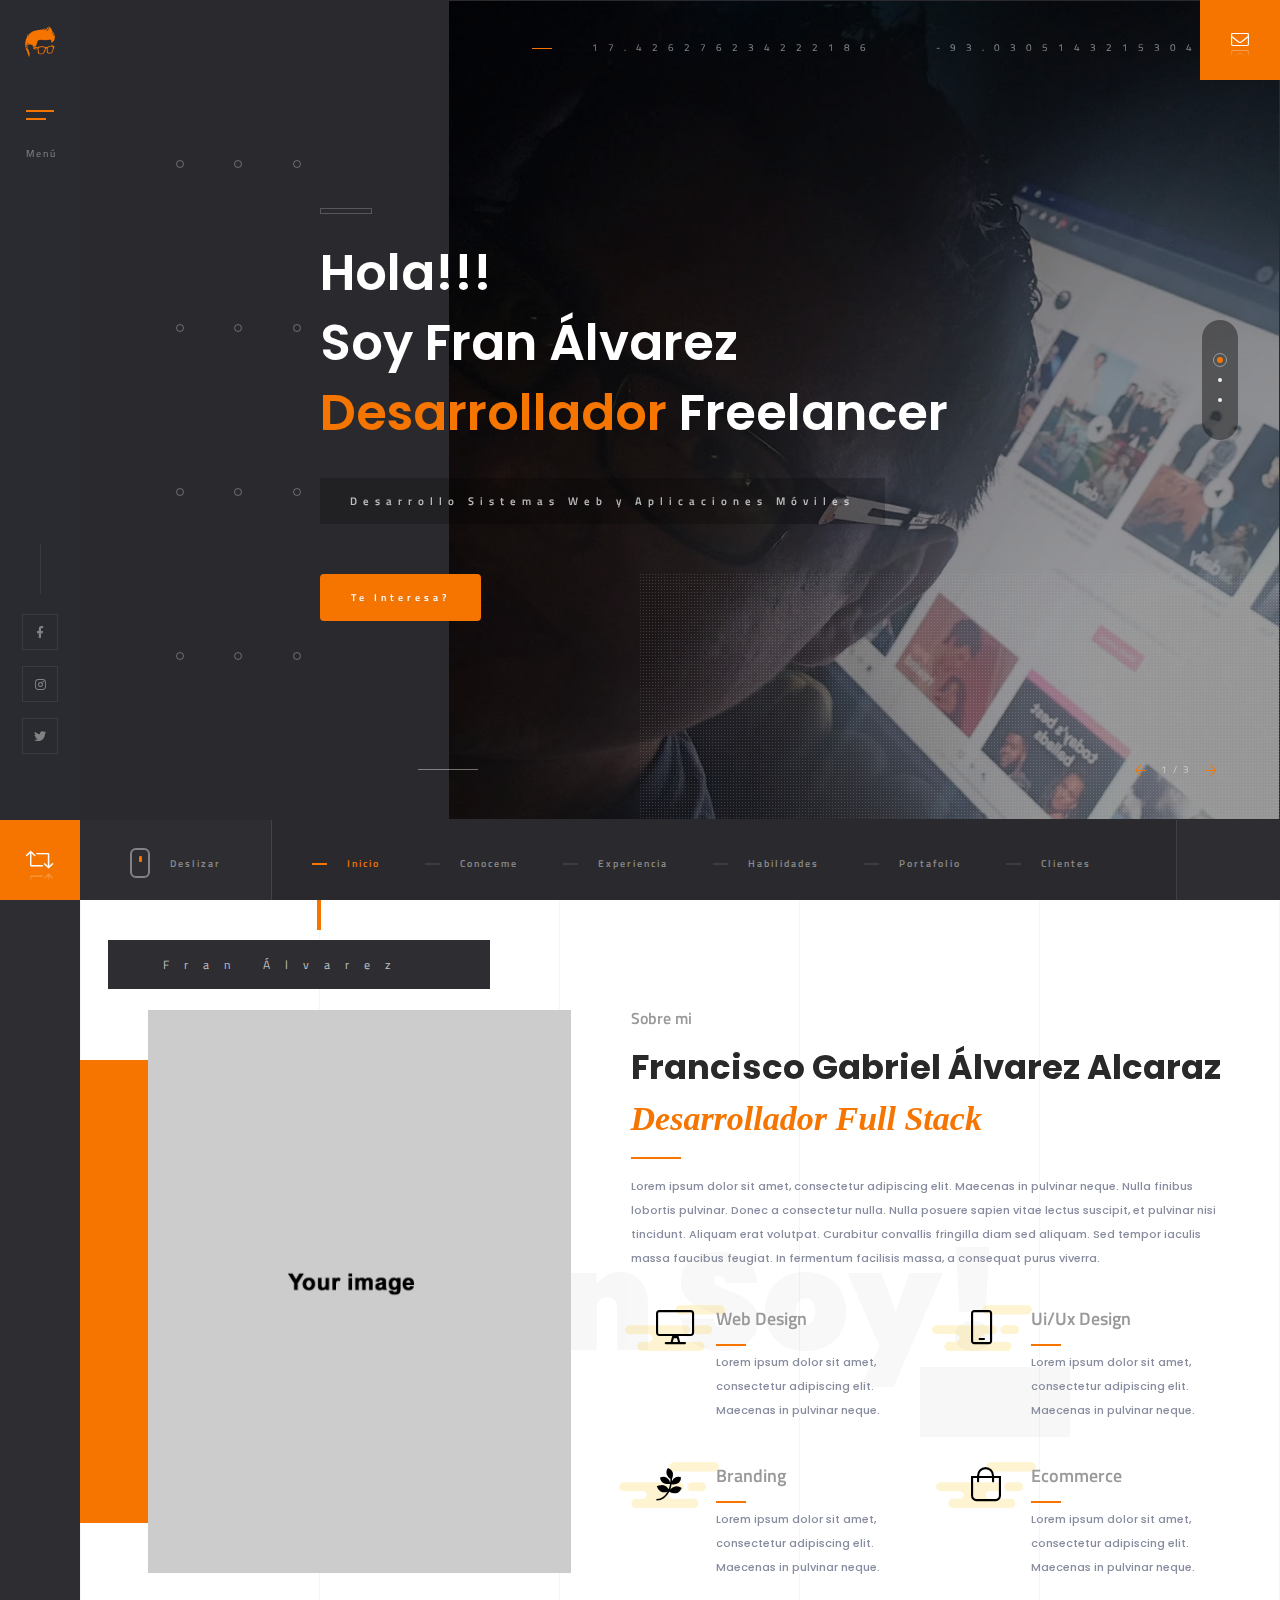
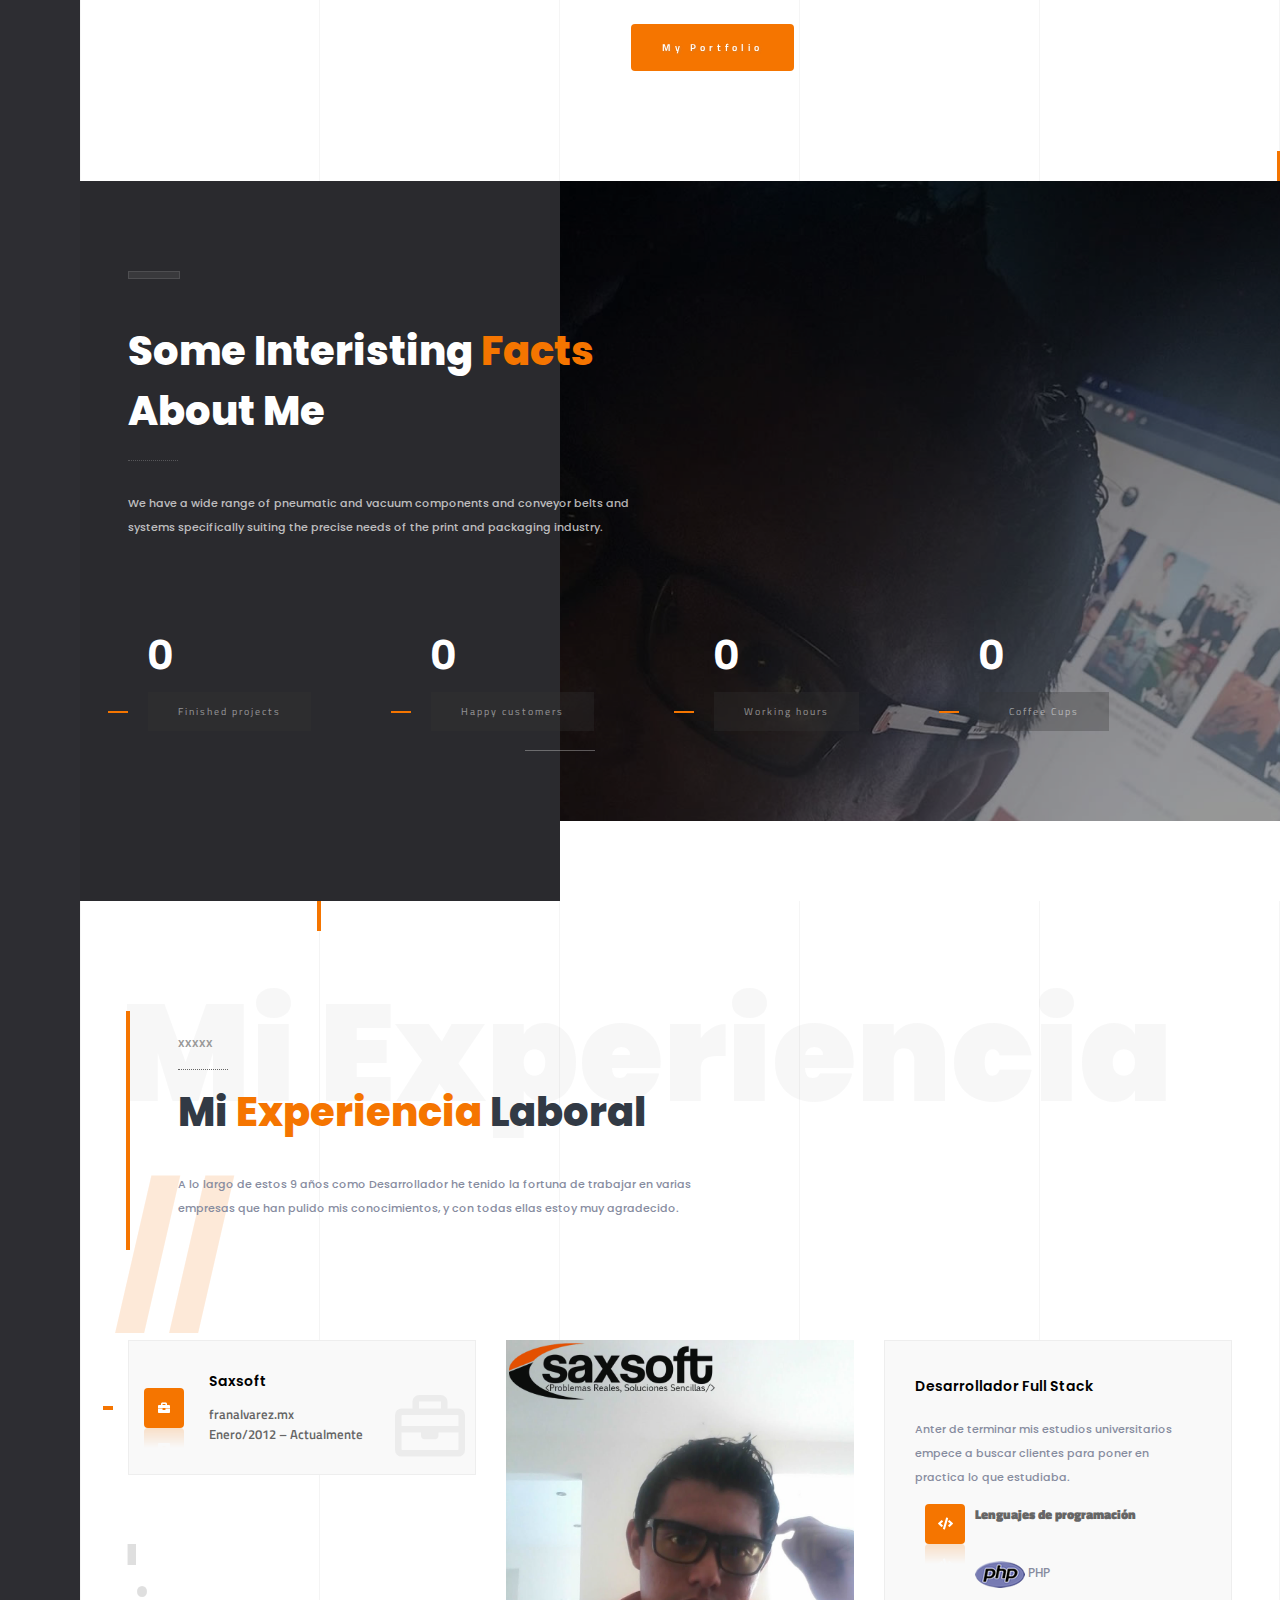
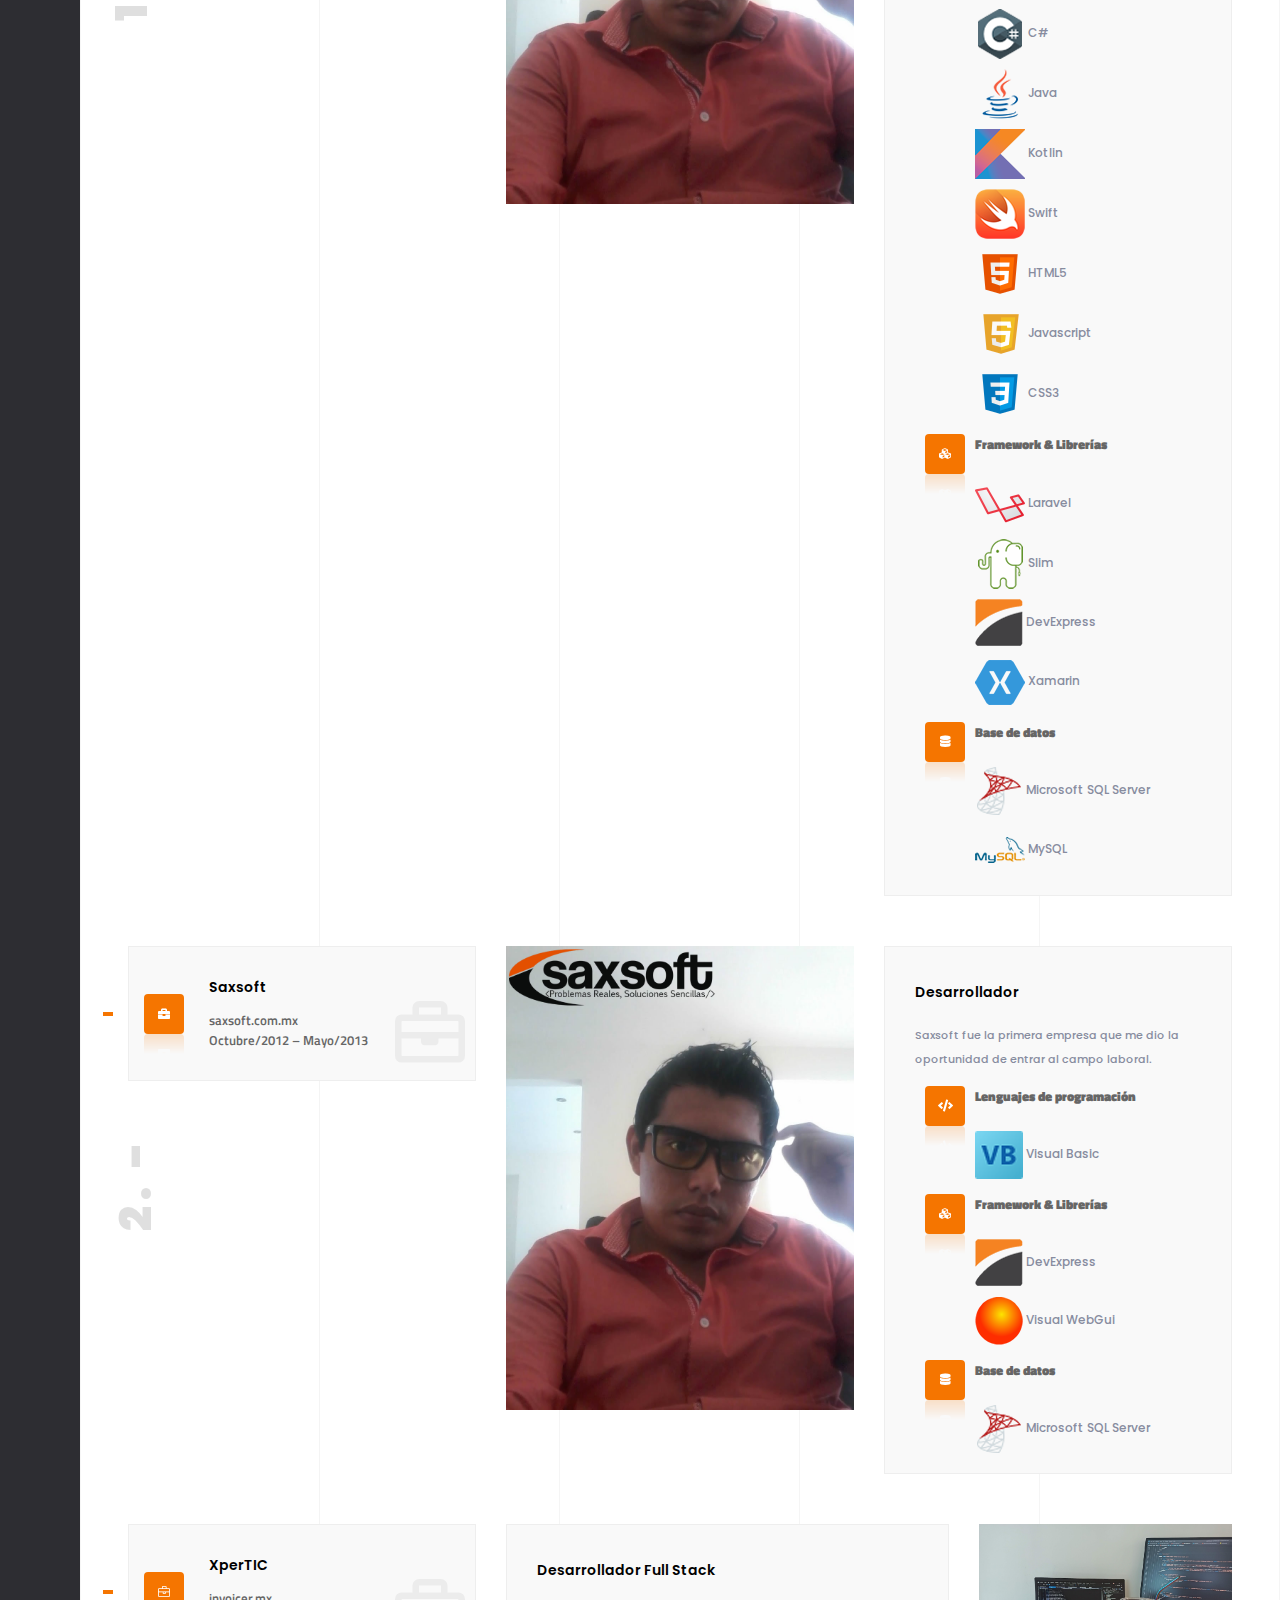
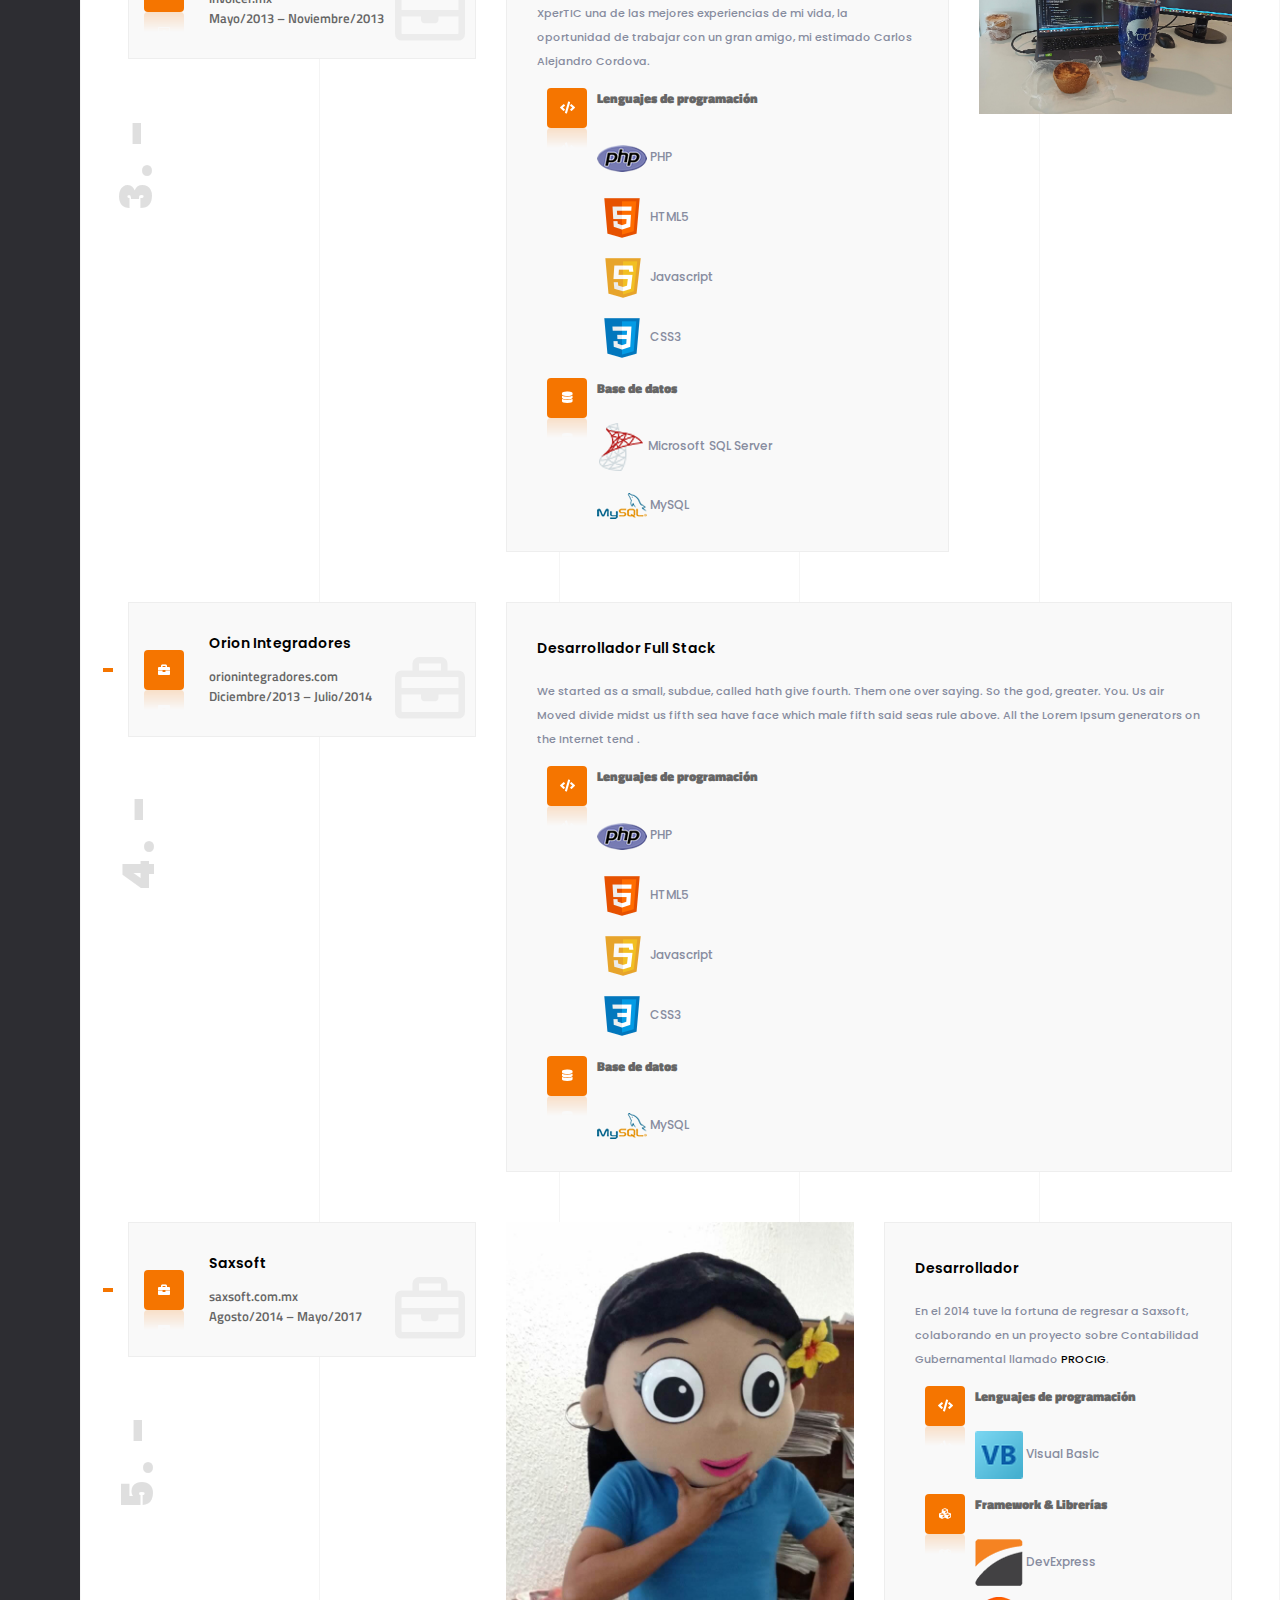
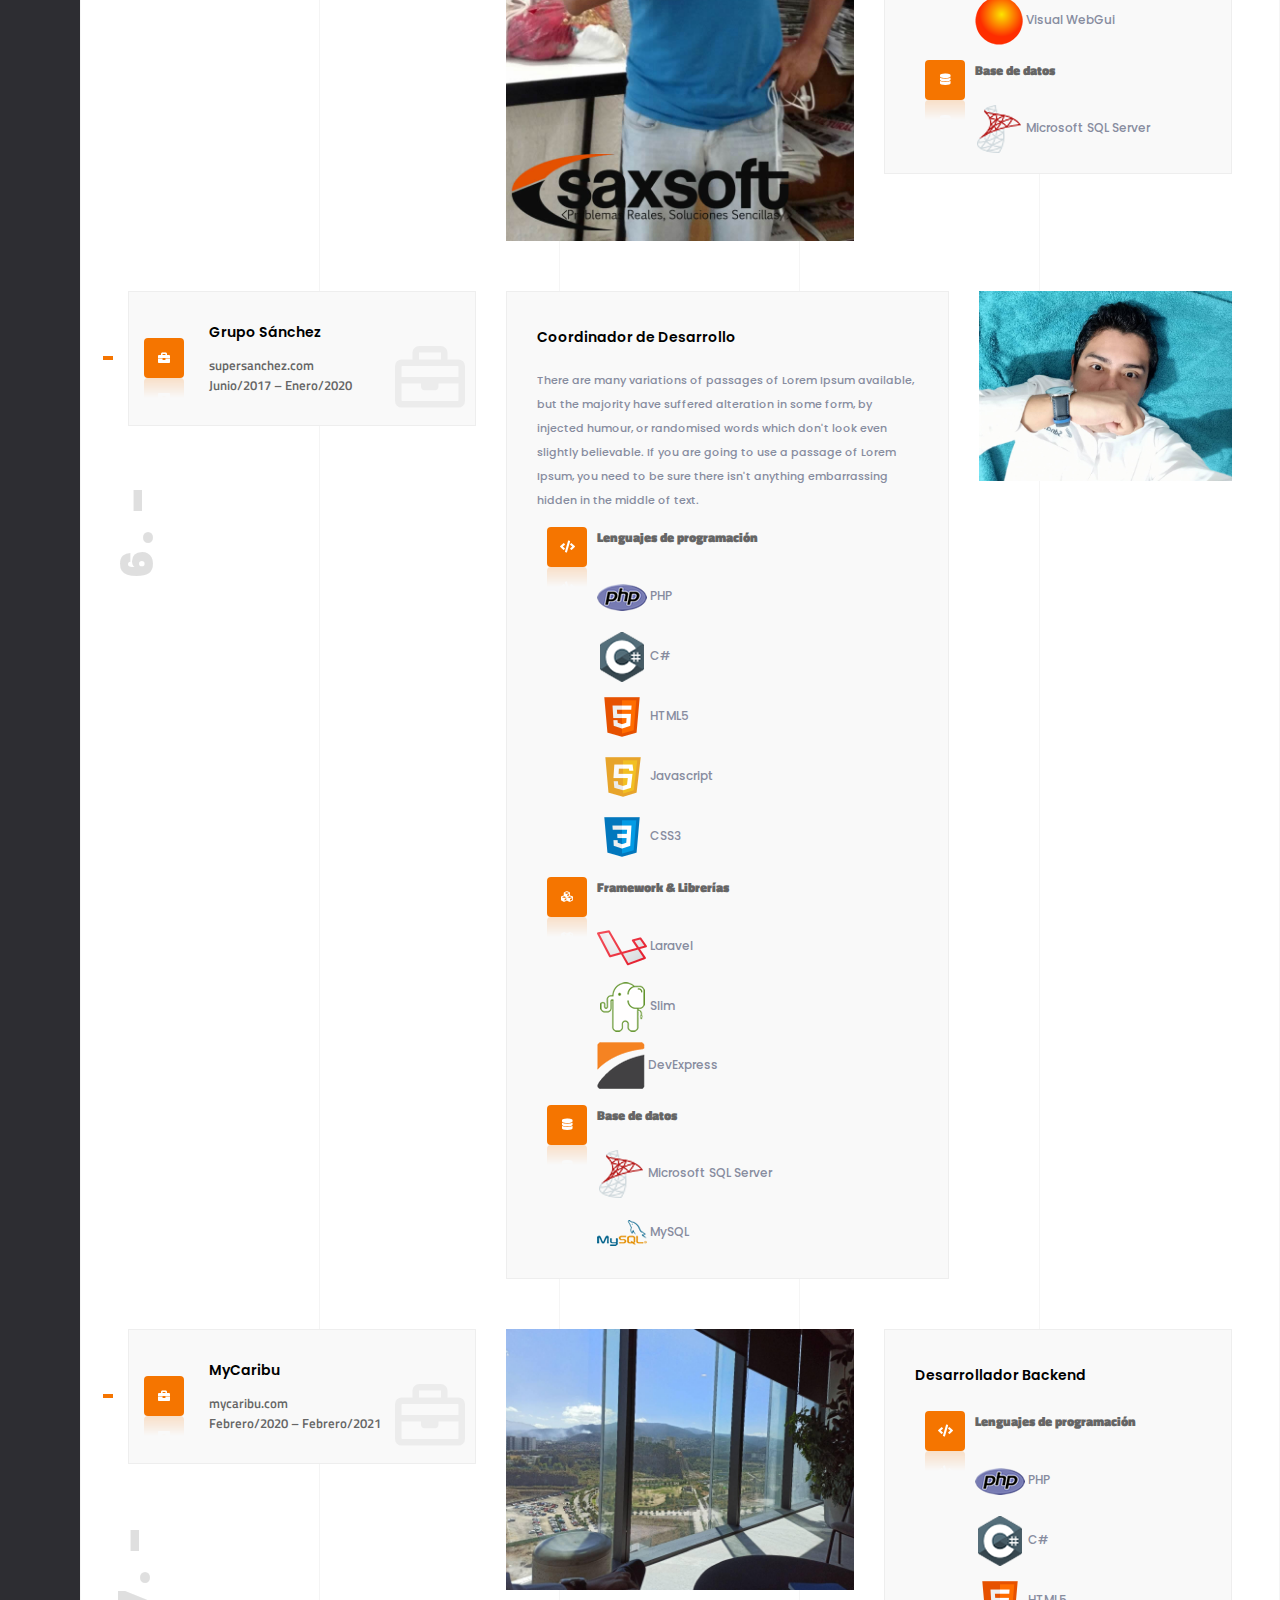
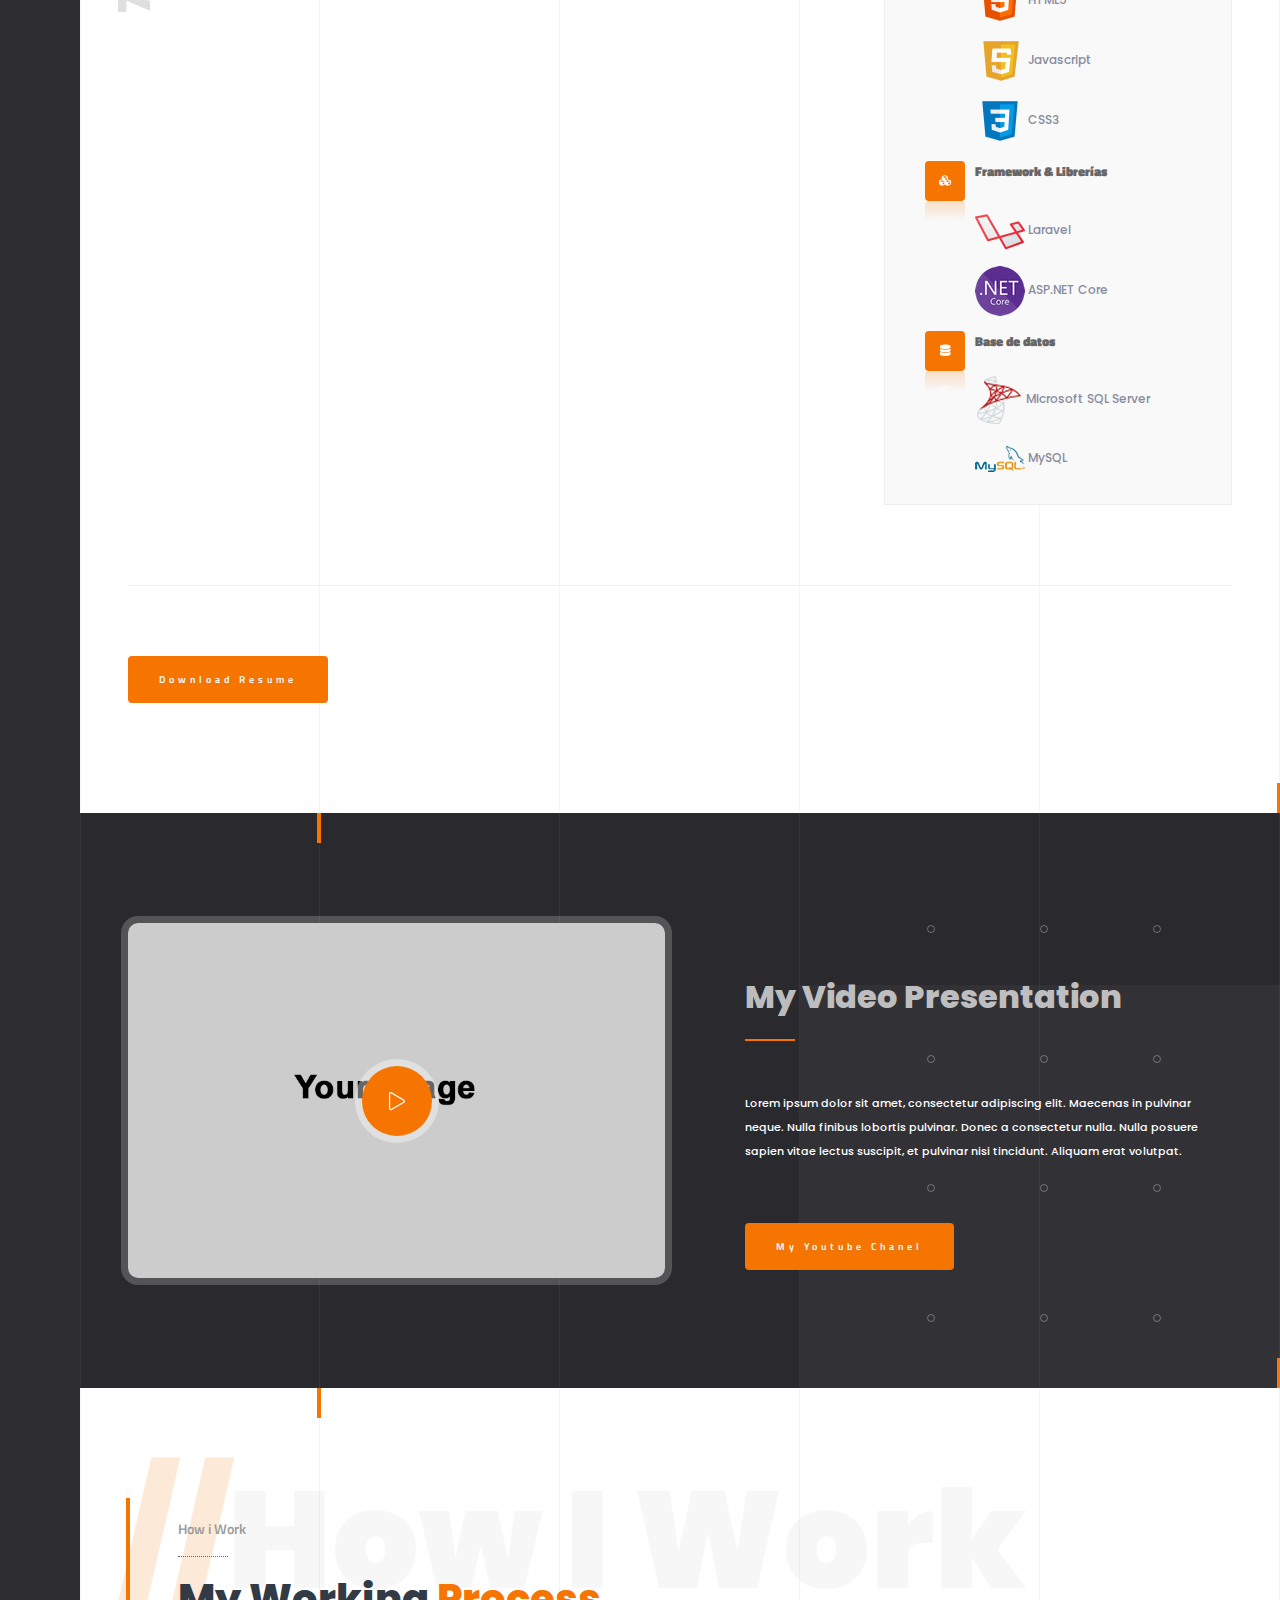
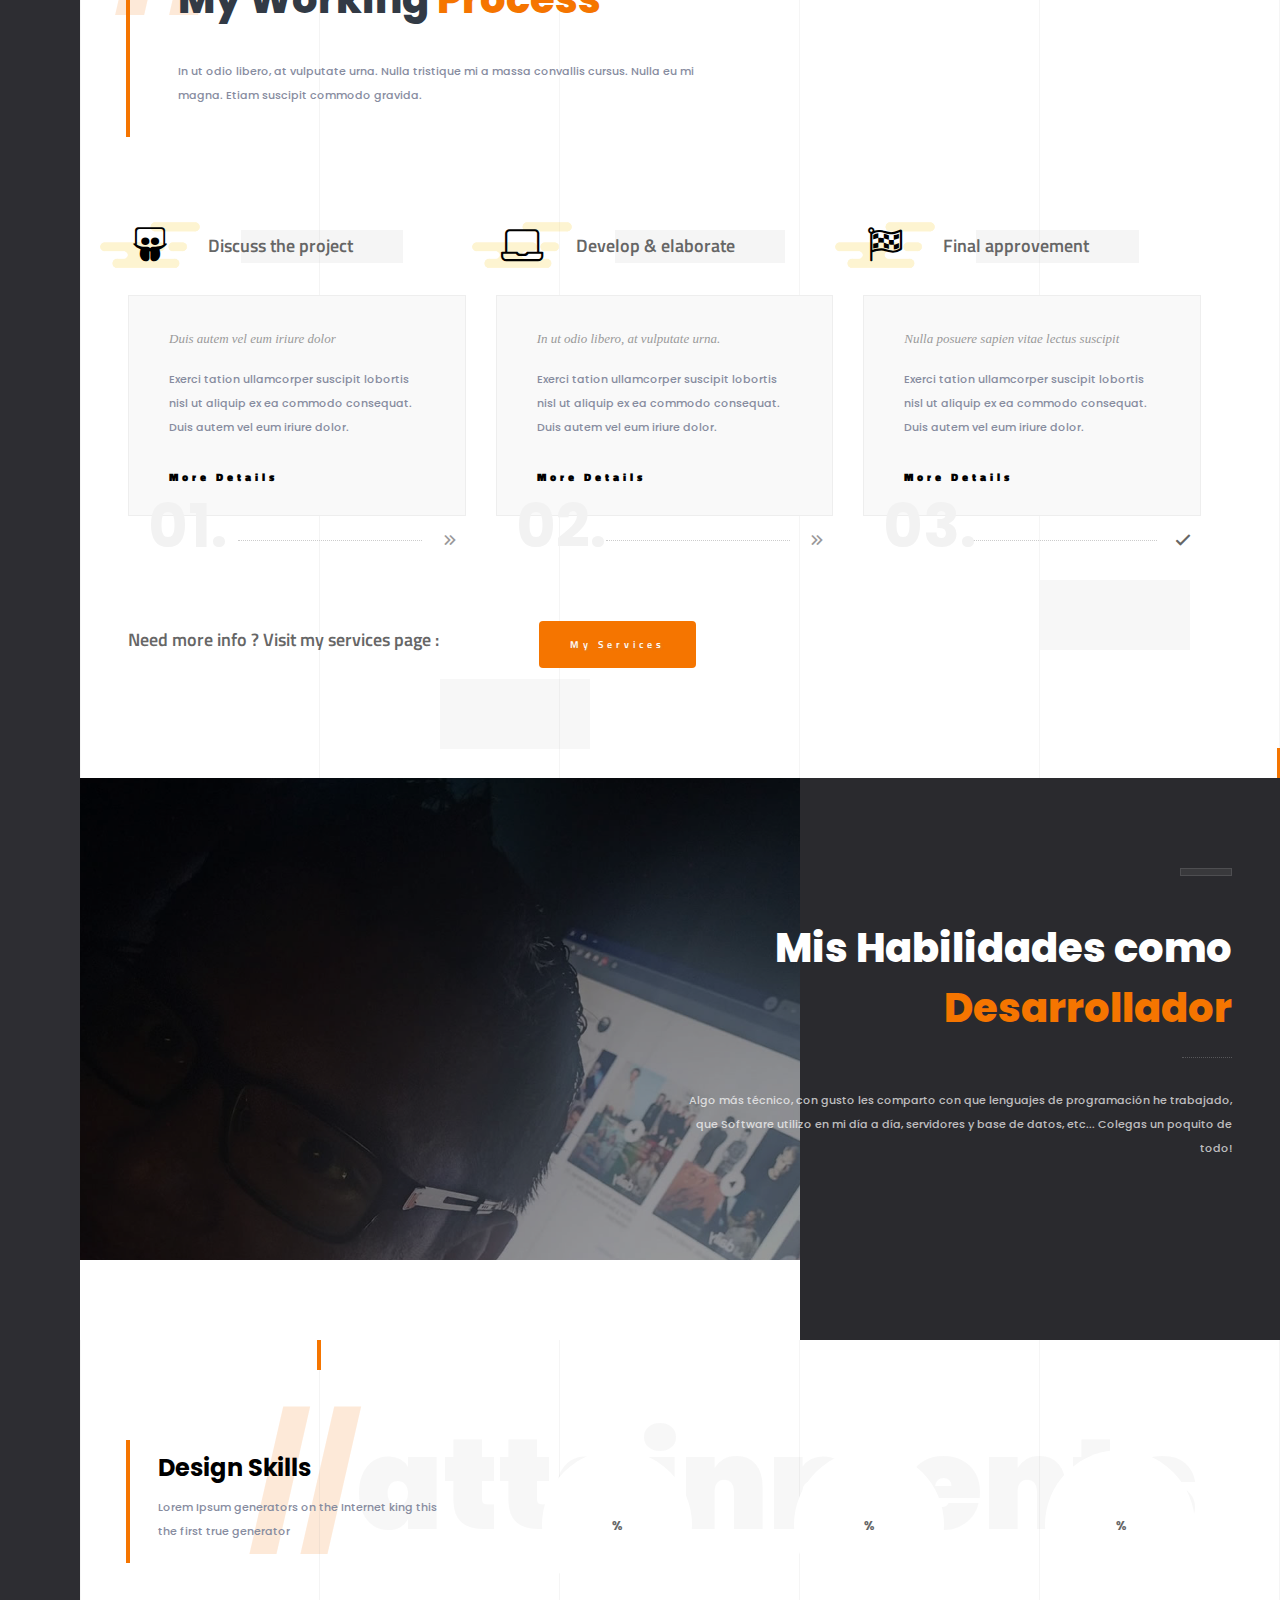
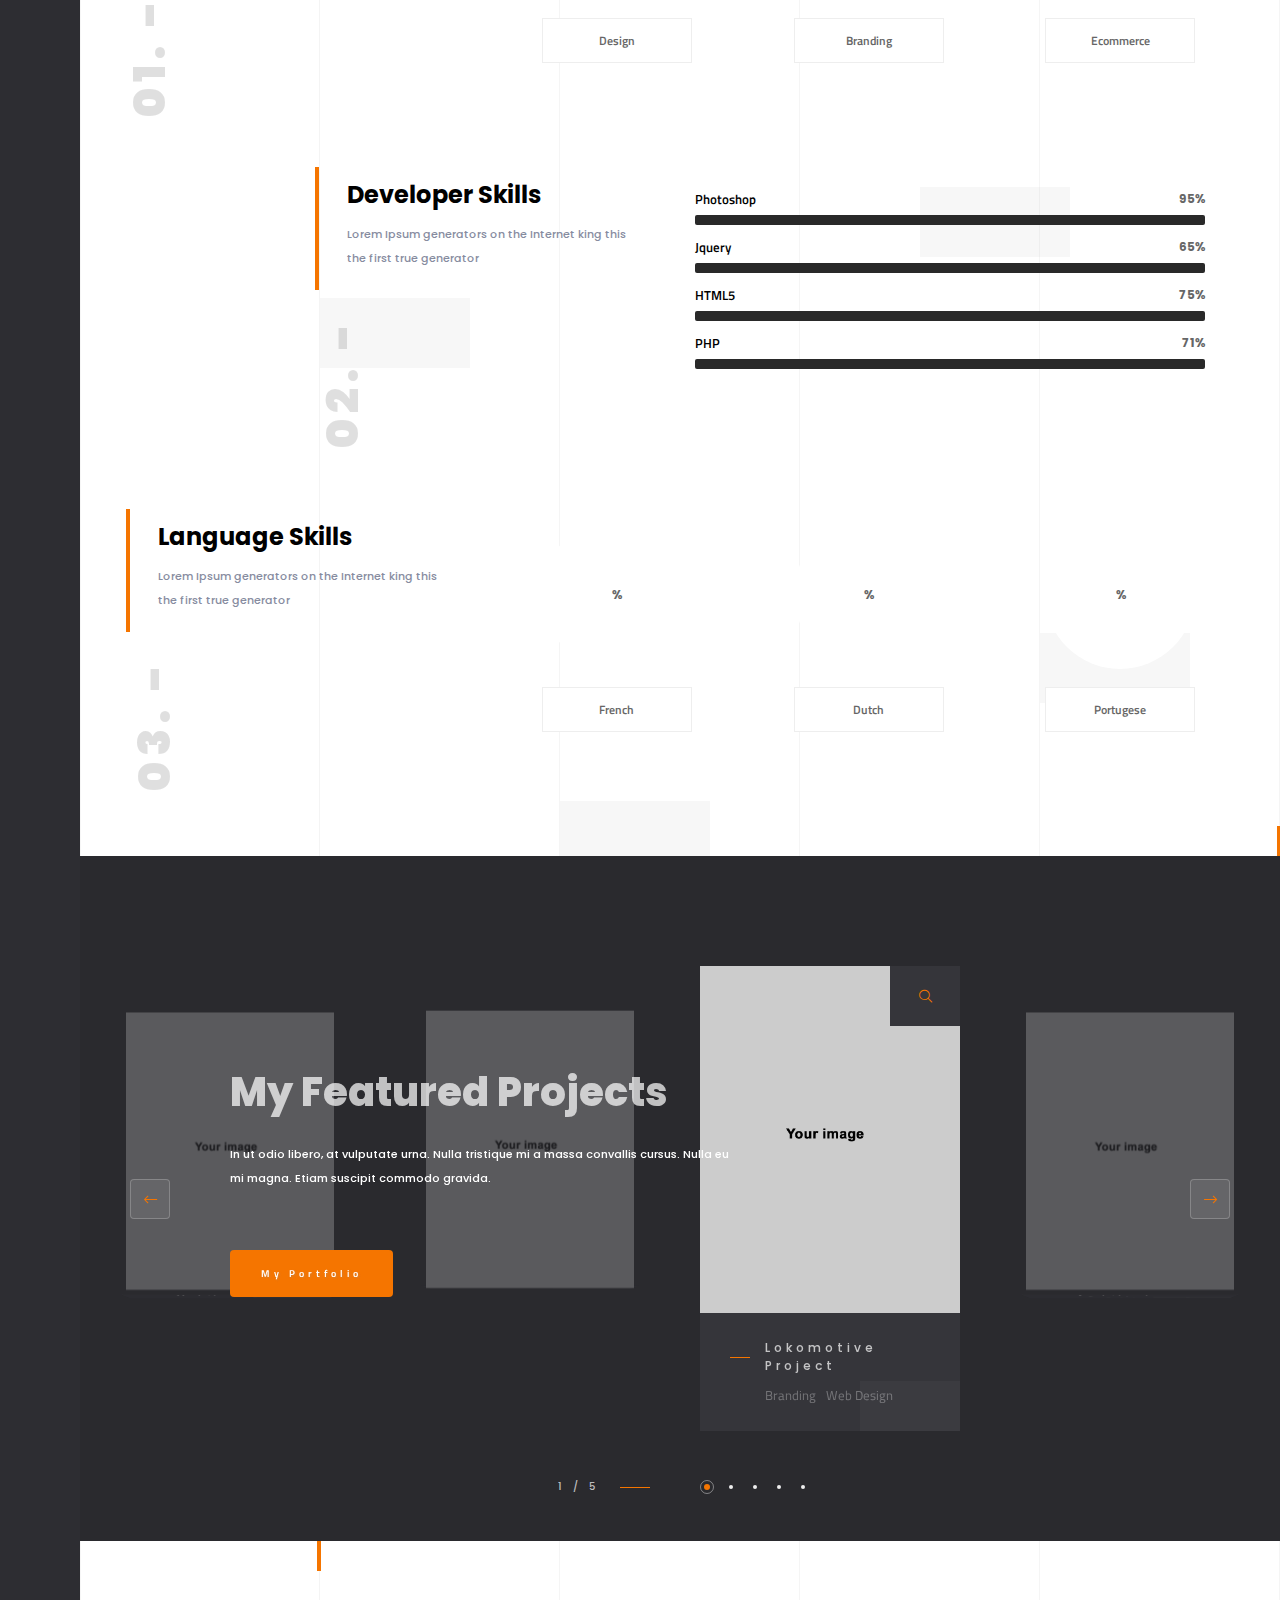
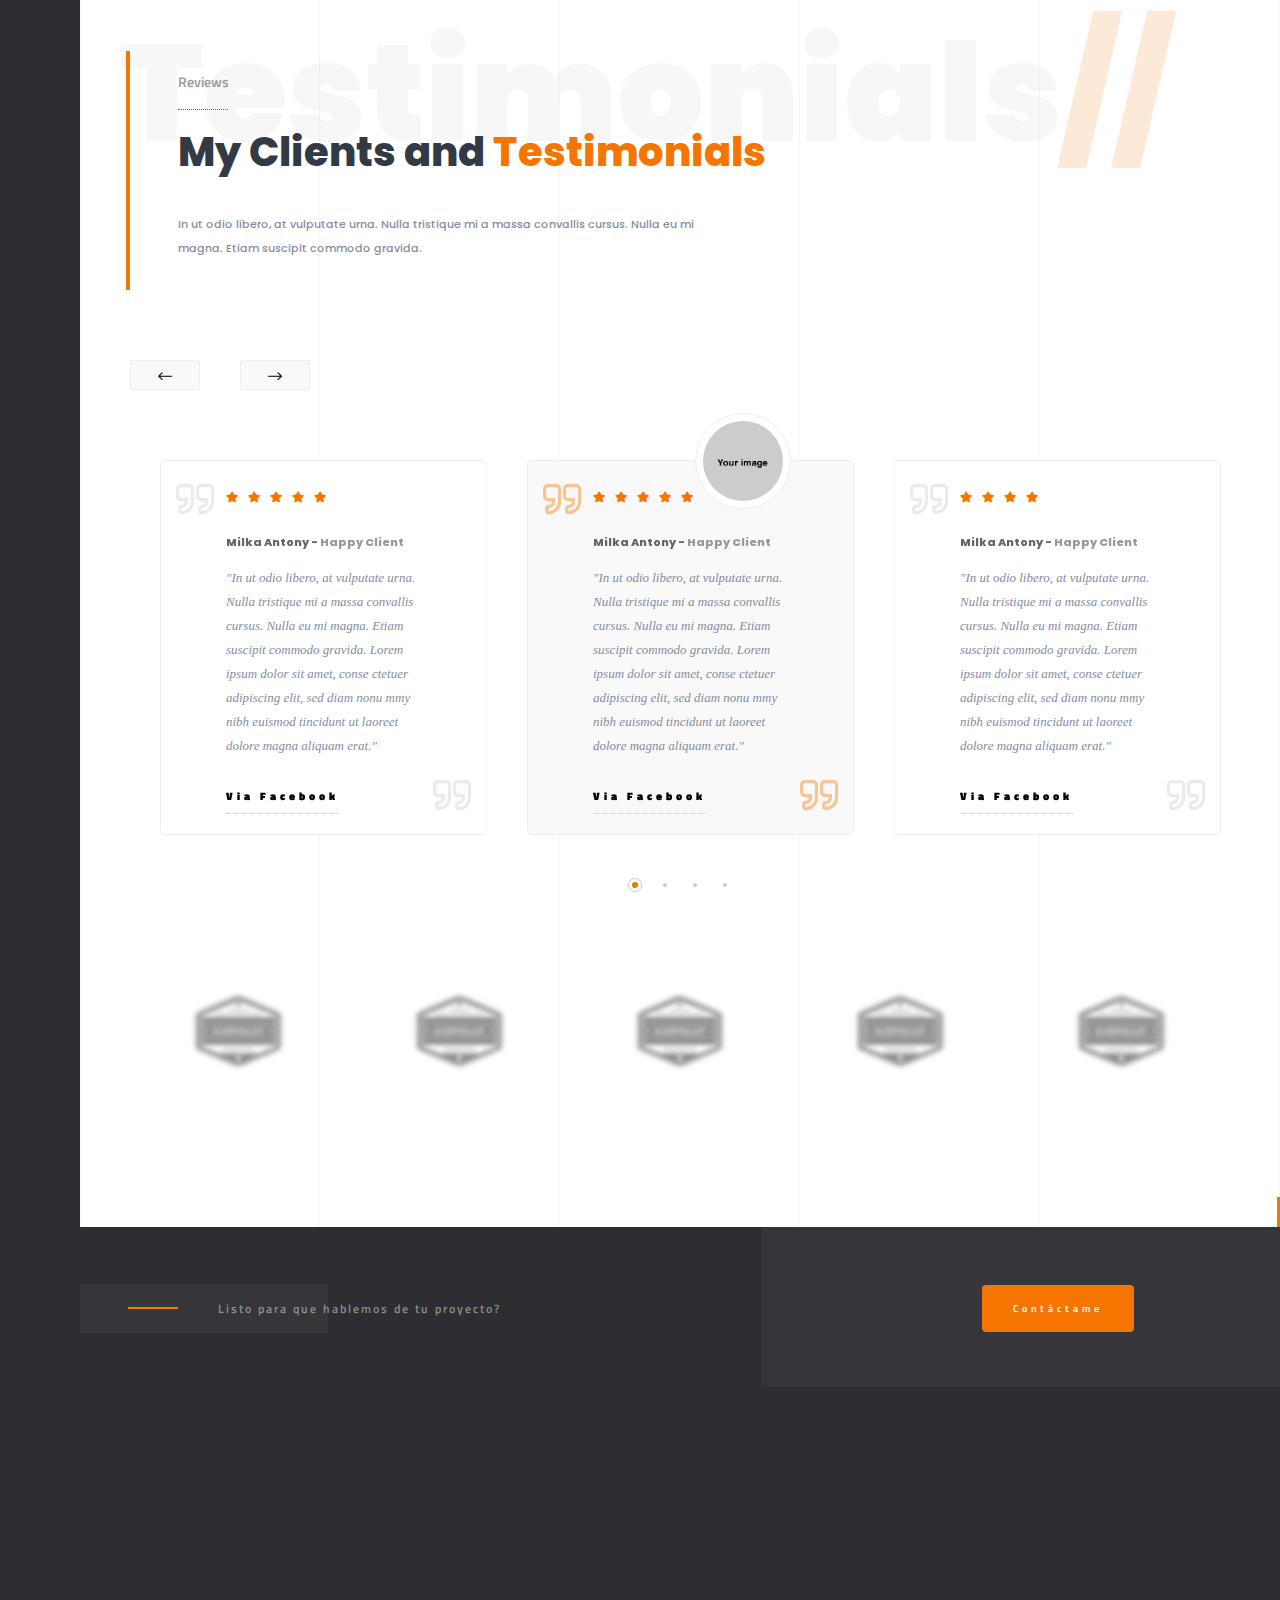
==== commit 2ba83fd5: "nuevos cambios" ====
--- a/index.html
+++ b/index.html
@@ -1,1020 +1,1414 @@
 <!DOCTYPE HTML>
-<html lang="en">
-    <head>
-        <!--=============== basic  ===============-->
-        <meta charset="UTF-8">
-        <title>Solonick - Creative Responsive Personal Portfolio</title>
-        <meta name="viewport" content="width=device-width, initial-scale=1.0, minimum-scale=1.0, maximum-scale=1.0, user-scalable=no">
-        <meta name="robots" content="index, follow"/>
-        <meta name="keywords" content=""/>
-        <meta name="description" content=""/>
-        <!--=============== css  ===============-->
-        <link type="text/css" rel="stylesheet" href="css/reset.css">
-        <link type="text/css" rel="stylesheet" href="css/plugins.css">
-        <link type="text/css" rel="stylesheet" href="css/style.css">
-        <link type="text/css" rel="stylesheet" href="css/color.css">
-        <!--=============== favicons ===============-->
-        <link rel="shortcut icon" href="images/favicon.ico">
-    </head>
-    <body>
-        <!--loader-->
-        <div class="loader-wrap">
-            <div class="pin"></div>
+<html lang="es-MX">
+
+<head>
+    <!--=============== basic  ===============-->
+    <meta charset="UTF-8">
+    <title>Desarrollador Fran Álvarez Alcaraz</title>
+    <meta name="viewport" content="width=device-width, initial-scale=1.0, minimum-scale=1.0, maximum-scale=1.0, user-scalable=no">
+    <meta name="robots" content="index, follow" />
+    <meta name="keywords" content="" />
+    <meta name="description" content="" />
+    <!--=============== css  ===============-->
+    <link type="text/css" rel="stylesheet" href="css/reset.css">
+    <link type="text/css" rel="stylesheet" href="css/plugins.css">
+    <link type="text/css" rel="stylesheet" href="css/style.css">
+    <link type="text/css" rel="stylesheet" href="css/color.css">
+    <!--=============== favicons ===============-->
+    <link rel="shortcut icon" href="images/favicon.ico">
+</head>
+
+<body>
+    <!--loader-->
+    <div class="loader-wrap">
+        <div class="pin"></div>
+    </div>
+    <!--loader end-->
+    <!-- Main  -->
+    <div id="main">
+        <!-- header-->
+        <header class="main-header">
+            <a class="logo-holder" href="index.html">
+                <img src="images/logo.png" alt="">
+            </a>
+            <!-- nav-button-wrap-->
+            <div class="nav-button but-hol">
+                <span class="nos"></span>
+                <span class="ncs"></span>
+                <span class="nbs"></span>
+                <div class="menu-button-text">Menú</div>
+            </div>
+            <!-- nav-button-wrap end-->
+            <div class="header-social">
+                <ul>
+                    <li><a href="https://www.facebook.com/FranAlvarezAlcaraz/" target="_blank"><i class="fab fa-facebook-f" title="Facebook" alt="Facebook"></i></a></li>
+                    <li><a href="https://www.instagram.com/franalvarezalcaraz/" target="_blank"><i class="fab fa-instagram"></i></a></li>
+                    <li><a href="https://twitter.com/FranAlvarezAlc" target="_blank"><i class="fab fa-twitter"></i></a></li>
+                </ul>
+            </div>
+            <!--  showshare -->
+            <div class="show-share showshare">
+                <i class="fal fa-retweet"></i>
+                <span>Share This</span>
+            </div>
+            <!--  showshare end -->
+        </header>
+        <!--  header end -->
+        <!--  navigation bar -->
+        <div class="nav-overlay">
+            <div class="tooltip color-bg">Cerrar Menú</div>
         </div>
-        <!--loader end-->
-        <!-- Main  -->
-        <div id="main">
-            <!-- header-->
-            <header class="main-header">
-                <a class="logo-holder" href="index.html">
-                <img src="images/logo.png"  alt="">
-                </a>
-                <!-- nav-button-wrap-->
-                <div class="nav-button but-hol">
-                    <span  class="nos"></span>
-                    <span class="ncs"></span>
-                    <span class="nbs"></span>
-                    <div class="menu-button-text">Menu</div>
+        <div class="nav-holder">
+            <a class="header-logo" href="index.html"><img src="images/logo2.png" alt=""></a>
+            <div class="nav-title"><span>Menu</span></div>
+            <div class="nav-inner-wrap">
+                <nav class="nav-inner sound-nav" id="menu">
+                    <ul>
+                        <li>
+                            <a href="#" class="act-link">Home</a>
+                            <!--level 2 -->
+                            <ul>
+                                <li><a href="index.html" class="act-link">Half Slider</a></li>
+                                <li><a href="index2.html">Half Image</a></li>
+                                <li><a href="index3.html">Impulse Image</a></li>
+                                <li><a href="index4.html">Fullscreen  Image</a></li>
+                                <li><a href="index5.html">Fullscreen  Slider</a></li>
+                                <li><a href="index6.html">Slideshow</a></li>
+                                <li><a href="index7.html">Fullscreen Carousel</a></li>
+                                <li><a href="index8.html">Video</a></li>
+                            </ul>
+                            <!--level 2 end -->
+                        </li>
+                        <li>
+                            <a href="#">Portfolio</a>
+                            <!--level 2 -->
+                            <ul>
+                                <li><a href="portfolio.html">Masonry</a></li>
+                                <li><a href="portfolio2.html">Masonry 2</a></li>
+                                <li><a href="portfolio3.html">Boxed</a></li>
+                                <li><a href="portfolio4.html">Boxed 2 </a></li>
+                                <li><a href="portfolio5.html">Parallax</a></li>
+                                <li><a href="portfolio6.html">Parallax dark</a></li>
+                                <li><a href="portfolio8.html">List</a></li>
+                                <li>
+                                    <a href="#">Single</a>
+                                    <!--level 3 -->
+                                    <ul>
+                                        <li><a href="portfolio-single.html">Carousel</a></li>
+                                        <li><a href="portfolio-single2.html">Carousel 2</a></li>
+                                        <li><a href="portfolio-single3.html">Gallery</a></li>
+                                        <li><a href="portfolio-single4.html">Gallery 2</a></li>
+                                        <li><a href="portfolio-single5.html">Slider</a></li>
+                                        <li><a href="portfolio-single6.html">Showcase</a></li>
+                                        <li><a href="portfolio-single7.html">Fullscreen  Slider</a></li>
+                                        <li><a href="portfolio-single8.html">Video</a></li>
+                                    </ul>
+                                    <!--level 3 end -->
+                                </li>
+                            </ul>
+                            <!--level 2 end -->
+                        </li>
+                        <li><a href="services.html">Services</a></li>
+                        <li><a href="contacts.html">Contacts</a></li>
+                        <li><a href="blog.html">Blog</a></li>
+                        <li>
+                            <a href="#">Pages</a>
+                            <!--level 2 -->
+                            <ul>
+                                <li><a href="services2.html">Services 2</a></li>
+                                <li><a href="blog-single.html">Blog single</a></li>
+                                <li><a href="team.html">Team</a></li>
+                                <li><a href="team-single.html">Team Single</a></li>
+                                <li><a href="coming-soon.html">Coming soon</a></li>
+                                <li><a href="404.html">404</a></li>
+                            </ul>
+                            <!--level 2 end -->
+                        </li>
+                    </ul>
+                </nav>
+            </div>
+        </div>
+        <!--  navigation bar end -->
+        <!-- wrapper-->
+        <div id="wrapper">
+            <!-- scroll-nav-wrap-->
+            <div class="scroll-nav-wrap">
+                <div class="scroll-down-wrap">
+                    <div class="mousey">
+                        <div class="scroller"></div>
+                    </div>
+                    <span>Deslizar</span>
                 </div>
-                <!-- nav-button-wrap end-->
-                <div class="header-social">
-                    <ul >
-                        <li><a href="#" target="_blank"><i class="fab fa-facebook-f"></i></a></li>
-                        <li><a href="#" target="_blank"><i class="fab fa-instagram"></i></a></li>
-                        <li><a href="#" target="_blank"><i class="fab fa-twitter"></i></a></li>
-                        <li><a href="#" target="_blank"><i class="fab fa-vk"></i></a></li>
+                <nav class="scroll-nav scroll-init">
+                    <ul>
+                        <li><a class="scroll-link act-link" href="#sec1">Inicio</a></li>
+                        <li><a class="scroll-link" href="#sec2">Conoceme</a></li>
+                        <li><a class="scroll-link" href="#sec3">Experiencia</a></li>
+                        <li><a class="scroll-link" href="#sec4">Habilidades</a></li>
+                        <li><a class="scroll-link" href="#sec5">Portafolio</a></li>
+                        <li><a class="scroll-link" href="#sec6">Clientes</a></li>
                     </ul>
+                </nav>
+            </div>
+            <!-- scroll-nav-wrap end-->
+            <!-- hero-wrap-->
+            <div class="hero-wrap" id="sec1" data-scrollax-parent="true">
+                <!-- hero-inner-->
+                <div class="hero-inner fl-wrap full-height">
+                    <!-- half-slider-wrap-->
+                    <!-- half-slider-img-wrap-->
+                    <div class="half-slider-img-wrap">
+                        <!-- half-slider-img-->
+                        <div class="half-slider-img fl-wrap full-height">
+                            <!-- half-slider-img item-->
+                            <div class="half-slider-img-item">
+                                <div class="bg" data-bg="images/bg/1.jpg" data-scrollax="properties: { translateY: '250px' }"></div>
+                                <div class="overlay"></div>
+                            </div>
+                            <!-- half-slider-img item end-->
+                            <!-- half-slider-img item-->
+                            <div class="half-slider-img-item">
+                                <div class="bg" data-bg="images/bg/2.jpg" data-scrollax="properties: { translateY: '250px' }"></div>
+                                <div class="overlay"></div>
+                            </div>
+                            <!-- half-slider-img item end-->
+                            <!-- half-slider-img item-->
+                            <div class="half-slider-img-item">
+                                <div class="bg" data-bg="images/bg/3.jpg" data-scrollax="properties: { translateY: '250px' }"></div>
+                                <div class="overlay"></div>
+                            </div>
+                            <!-- half-slider-img item end-->
+                        </div>
+                        <!-- half-slider-img end-->
+                    </div>
+                    <!-- half-slider-img-wrap end-->
+                    <!-- slider-carousel-wrap-->
+                    <div class="half-slider-wrap  slider-carousel-wrap fl-wrap  full-height">
+                        <!-- slider-nav-->
+                        <div class="slider-nav cur_carousel-slider-container" data-slick='{"autoplay": true,"autoplaySpeed": 4000 ,"pauseOnHover": false}'>
+                            <!-- half-slider-item-->
+                            <div class="half-slider-item fl-wrap">
+                                <div class="half-hero-wrap">
+                                    <h1>
+                                        Hola!!!
+                                        <br> Soy Fran Álvarez
+                                        <br>
+                                        <span> Desarrollador </span> Freelancer</h1>
+                                    <h4>Desarrollo Sistemas Web y Aplicaciones Móviles</h4>
+                                    <div class="clearfix"></div>
+                                    <a href="#sec2" class="custom-scroll-link btn float-btn flat-btn color-btn mar-top">Te Interesa?</a>
+                                </div>
+                            </div>
+                            <!-- half-slider-item end-->
+                            <!-- half-slider-item-->
+                            <div class="half-slider-item fl-wrap">
+                                <div class="half-hero-wrap">
+                                    <h1>Después de <span>9 años</span></h1>
+                                    <h4>Algo he aprendido</h4>
+                                    <div class="clearfix"></div>
+                                    <a href="portfolio.html" class="btn float-btn flat-btn color-btn mar-top">Ver mi Portfolio</a>
+                                </div>
+                            </div>
+                            <!-- half-slider-item end-->
+                            <!-- half-slider-item-->
+                            <div class="half-slider-item fl-wrap">
+                                <div class="half-hero-wrap">
+                                    <h1>Alguna <span> necesidad</span> tecnologica?</h1>
+                                    <h4>Sere claro! No trabajo solo, muchos colegas me apoyan</h4>
+                                    <div class="clearfix"></div>
+                                    <a href="services.html" class="btn float-btn flat-btn color-btn mar-top">Mis Servicios</a>
+                                </div>
+                            </div>
+                            <!-- half-slider-item end-->
+                        </div>
+                        <!--  slider nav end-->
+                        <div class="sp-cont sarr-contr sp-cont-prev"><i class="fal fa-arrow-left"></i></div>
+                        <div class="sp-cont sarr-contr sp-cont-next"><i class="fal fa-arrow-right"></i></div>
+                        <div class="slider-nav-counter"></div>
+                    </div>
+                    <!-- half-slider-wrap end-->
+                    <!--hero dec-->
+                    <div class="half-bg-dec" data-ran="12"></div>
+                    <div class="hero-decor-numb">
+                        <span>17.426276234222186 </span><span>-93.03051432153046 </span> <a href="https://www.google.com/maps/" target="_blank" class="hero-decor-numb-tooltip">En Solosuchiapa, Chiapas</a>
+                    </div>
+                    <div class="pattern-bg"></div>
+                    <div class="hero-line-dec"></div>
                 </div>
-                <!--  showshare -->  
-                <div class="show-share showshare">
-                    <i class="fal fa-retweet"></i>
-                    <span>Share This</span>
-                </div>
-                <!--  showshare end -->
-            </header>
-            <!--  header end -->
-            <!--  navigation bar -->
-            <div class="nav-overlay">
-                <div class="tooltip color-bg">Close Menu</div>
+                <!--hero dec end-->,
             </div>
-            <div class="nav-holder">
-                <a class="header-logo" href="index.html"><img src="images/logo2.png" alt=""></a> 
-                <div class="nav-title"><span>Menu</span></div>
-                <div class="nav-inner-wrap">
-                    <nav class="nav-inner sound-nav" id="menu">
-                        <ul>
-                            <li>
-                                <a href="#" class="act-link">Home</a>
-                                <!--level 2 -->
-                                <ul>
-                                    <li><a href="index.html" class="act-link">Half Slider</a></li>
-                                    <li><a href="index2.html">Half Image</a></li>
-                                    <li><a href="index3.html">Impulse Image</a></li>
-                                    <li><a href="index4.html">Fullscreen  Image</a></li>
-                                    <li><a href="index5.html">Fullscreen  Slider</a></li>
-                                    <li><a href="index6.html">Slideshow</a></li>
-                                    <li><a href="index7.html">Fullscreen Carousel</a></li>
-                                    <li><a href="index8.html">Video</a></li>
-                                </ul>
-                                <!--level 2 end -->
-                            </li>
-                            <li>
-                                <a href="#">Portfolio</a>
-                                <!--level 2 -->
-                                <ul>
-                                    <li><a href="portfolio.html">Masonry</a></li>
-                                    <li><a href="portfolio2.html">Masonry 2</a></li>
-                                    <li><a href="portfolio3.html">Boxed</a></li>
-                                    <li><a href="portfolio4.html">Boxed 2 </a></li>
-                                    <li><a href="portfolio5.html">Parallax</a></li>
-                                    <li><a href="portfolio6.html">Parallax dark</a></li>
-                                    <li><a href="portfolio8.html">List</a></li>
-                                    <li>
-                                        <a href="#">Single</a>
-                                        <!--level 3 -->
-                                        <ul>
-                                            <li><a href="portfolio-single.html">Carousel</a></li>
-                                            <li><a href="portfolio-single2.html">Carousel 2</a></li>
-                                            <li><a href="portfolio-single3.html">Gallery</a></li>
-                                            <li><a href="portfolio-single4.html">Gallery 2</a></li>
-                                            <li><a href="portfolio-single5.html">Slider</a></li>
-                                            <li><a href="portfolio-single6.html">Showcase</a></li>
-                                            <li><a href="portfolio-single7.html">Fullscreen  Slider</a></li>
-                                            <li><a href="portfolio-single8.html">Video</a></li>
-                                        </ul>
-                                        <!--level 3 end -->
-                                    </li>
-                                </ul>
-                                <!--level 2 end -->
-                            </li>
-                            <li><a href="services.html">Services</a></li>
-                            <li><a href="contacts.html">Contacts</a></li>
-                            <li><a href="blog.html">Blog</a></li>
-                            <li>
-                                <a href="#">Pages</a>
-                                <!--level 2 -->
-                                <ul>
-                                    <li><a href="services2.html">Services 2</a></li>
-                                    <li><a href="blog-single.html">Blog single</a></li>
-                                    <li><a href="team.html">Team</a></li>
-                                    <li><a href="team-single.html">Team Single</a></li>
-                                    <li><a href="coming-soon.html">Coming soon</a></li>
-                                    <li><a href="404.html">404</a></li>
-                                </ul>
-                                <!--level 2 end -->
-                            </li>
-                        </ul>
-                    </nav>
-                </div>
-            </div>
-            <!--  navigation bar end -->
-            <!-- wrapper-->
-            <div id="wrapper">
-                <!-- scroll-nav-wrap-->
-                <div class="scroll-nav-wrap">
-                    <div class="scroll-down-wrap">
-                        <div class="mousey">
-                            <div class="scroller"></div>
-                        </div>
-                        <span>Scroll Down</span>
-                    </div>
-                    <nav class="scroll-nav scroll-init">
-                        <ul>
-                            <li><a class="scroll-link act-link" href="#sec1">Hero</a></li>
-                            <li><a class="scroll-link" href="#sec2">About</a></li>
-                            <li><a class="scroll-link" href="#sec3">Resume</a></li>
-                            <li><a class="scroll-link" href="#sec4">Skills</a></li>
-                            <li><a class="scroll-link" href="#sec5">Projects</a></li>
-                            <li><a class="scroll-link" href="#sec6">Clients</a></li>
-                        </ul>
-                    </nav>
-                </div>
-                <!-- scroll-nav-wrap end-->
-                <!-- hero-wrap-->
-                <div class="hero-wrap" id="sec1" data-scrollax-parent="true">
-                    <!-- hero-inner-->
-                    <div class="hero-inner fl-wrap full-height">
-                        <!-- half-slider-wrap-->
-                        <!-- half-slider-img-wrap-->
-                        <div class="half-slider-img-wrap">
-                            <!-- half-slider-img-->
-                            <div class="half-slider-img fl-wrap full-height">
-                                <!-- half-slider-img item-->
-                                <div class="half-slider-img-item">
-                                    <div class="bg"  data-bg="images/bg/1.jpg" data-scrollax="properties: { translateY: '250px' }" ></div>
-                                    <div class="overlay"></div>
-                                </div>
-                                <!-- half-slider-img item end-->
-                                <!-- half-slider-img item-->
-                                <div class="half-slider-img-item">
-                                    <div class="bg"  data-bg="images/bg/1.jpg" data-scrollax="properties: { translateY: '250px' }" ></div>
-                                    <div class="overlay"></div>
-                                </div>
-                                <!-- half-slider-img item end-->                                                                  
-                                <!-- half-slider-img item-->
-                                <div class="half-slider-img-item">
-                                    <div class="bg"  data-bg="images/bg/1.jpg" data-scrollax="properties: { translateY: '250px' }" ></div>
-                                    <div class="overlay"></div>
-                                </div>
-                                <!-- half-slider-img item end-->                                                                    
-                            </div>
-                            <!-- half-slider-img end-->
-                        </div>
-                        <!-- half-slider-img-wrap end-->
-                        <!-- slider-carousel-wrap-->
-                        <div class="half-slider-wrap  slider-carousel-wrap fl-wrap  full-height">
-                            <!-- slider-nav-->
-                            <div class="slider-nav cur_carousel-slider-container" data-slick='{"autoplay": true, "autoplaySpeed": 4000 , "pauseOnHover": false}'>
-                                <!-- half-slider-item-->
-                                <div class="half-slider-item fl-wrap">
-                                    <div class="half-hero-wrap">
-                                        <h1>Hey there ! <br>I'm  Martin Solonick<br>Independent <span> Digital  Designer </span></h1>
-                                        <h4>I create web and graphic design</h4>
-                                        <div class="clearfix"></div>
-                                        <a href="#sec2" class="custom-scroll-link btn float-btn flat-btn color-btn mar-top">Let's Start</a> 
-                                    </div>
-                                </div>
-                                <!-- half-slider-item end-->
-                                <!-- half-slider-item-->
-                                <div class="half-slider-item fl-wrap">
-                                    <div class="half-hero-wrap">
-                                        <h1>Design<br> Classy and Stylish <br>  <span>Brand Perception.</span></h1>
-                                        <h4>I create web and graphic design</h4>
-                                        <div class="clearfix"></div>
-                                        <a href="portfolio.html" class="btn float-btn flat-btn color-btn mar-top">My Portfolio</a> 
-                                    </div>
-                                </div>
-                                <!-- half-slider-item end-->                                          
-                                <!-- half-slider-item-->
-                                <div class="half-slider-item fl-wrap">
-                                    <div class="half-hero-wrap">
-                                        <h1>Original Design <br> Features <br>With High  <span> Quality  Code.</span></h1>
-                                        <h4>I create web and graphic design</h4>
-                                        <div class="clearfix"></div>
-                                        <a href="services.html" class="btn float-btn flat-btn color-btn mar-top">My services</a> 
-                                    </div>
-                                </div>
-                                <!-- half-slider-item end-->                                             
-                            </div>
-                            <!--  slider nav end--> 
-                            <div class="sp-cont sarr-contr sp-cont-prev"><i class="fal fa-arrow-left"></i></div>
-                            <div class="sp-cont sarr-contr sp-cont-next"><i class="fal fa-arrow-right"></i></div>
-                            <div class="slider-nav-counter"></div>
-                        </div>
-                        <!-- half-slider-wrap end-->
-                        <!--hero dec-->
-                        <div class="half-bg-dec" data-ran="12"></div>
-                        <div class="hero-decor-numb"><span>40.7143528  </span><span>-74.0059731 </span> <a href="https://www.google.com/maps/" target="_blank" class="hero-decor-numb-tooltip">Based In NewYork</a></div>
-                        <div class="pattern-bg"></div>
-                        <div class="hero-line-dec"></div>
-                    </div>
-                    <!--hero dec end-->
-                </div>
-                <!-- hero-wrap end-->
-                <!-- Content-->
-                <div class="content">
-                    <!-- section-->
-                    <section data-scrollax-parent="true" id="sec2">
-                        <div class="section-subtitle"  data-scrollax="properties: { translateY: '-250px' }" > <span>//</span>Words About  </div>
-                        <div class="container">
-                            <div class="row">
-                                <div class="col-md-5">
-                                    <div class="collage-image fl-wrap">
-                                        <div class="collage-image-title" data-scrollax="properties: { translateY: '150px' }">Solonick.</div>
-                                        <img src="images/all/1.jpg" class="respimg" alt="">
-                                    </div>
-                                </div>
-                                <div class="col-md-7">
-                                    <div class="main-about fl-wrap">
-                                        <h5>In pellentesque viverra purus</h5>
-                                        <h2>Innovative solutions<br>to boost <span> your creative </span>  projects</h2>
-                                        <p>Lorem ipsum dolor sit amet, consectetur adipiscing elit. Maecenas in pulvinar neque. Nulla finibus lobortis pulvinar. Donec a consectetur nulla. Nulla posuere sapien vitae lectus suscipit, et pulvinar nisi tincidunt. Aliquam erat volutpat. Curabitur convallis fringilla diam sed aliquam. Sed tempor iaculis massa faucibus feugiat. In fermentum facilisis massa, a consequat purus viverra.</p>
-                                        <!-- features-box-container --> 
-                                        <div class="features-box-container fl-wrap">
-                                            <div class="row">
-                                                <!--features-box --> 
-                                                <div class="features-box col-md-6">
-                                                    <div class="time-line-icon">
-                                                        <i class="fal fa-desktop"></i>
-                                                    </div>
-                                                    <h3>Web Design</h3>
-                                                    <p>Lorem ipsum dolor sit amet, consectetur adipiscing elit. Maecenas in pulvinar neque.   </p>
+            <!-- hero-wrap end-->
+            <!-- Content-->
+            <div class="content">
+                <!-- section-->
+                <section data-scrollax-parent="true" id="sec2">
+                    <div class="section-subtitle" data-scrollax="properties: { translateY: '-250px' }"> <span>//</span>Quien Soy! </div>
+                    <div class="container">
+                        <div class="row">
+                            <div class="col-md-5">
+                                <div class="collage-image fl-wrap">
+                                    <div class="collage-image-title" data-scrollax="properties: { translateY: '150px' }">Fran Álvarez</div>
+                                    <img src="images/all/1.jpg" class="respimg" alt="">
+                                </div>
+                            </div>
+                            <div class="col-md-7">
+                                <div class="main-about fl-wrap">
+                                    <h5>Sobre mi</h5>
+                                    <h2>Francisco Gabriel Álvarez Alcaraz<br> <span> Desarrollador Full Stack </span></h2>
+                                    <p>Lorem ipsum dolor sit amet, consectetur adipiscing elit. Maecenas in pulvinar neque. Nulla finibus lobortis pulvinar. Donec a consectetur nulla. Nulla posuere sapien vitae lectus suscipit, et pulvinar nisi tincidunt.
+                                        Aliquam erat volutpat. Curabitur convallis fringilla diam sed aliquam. Sed tempor iaculis massa faucibus feugiat. In fermentum facilisis massa, a consequat purus viverra.</p>
+                                    <!-- features-box-container -->
+                                    <div class="features-box-container fl-wrap">
+                                        <div class="row">
+                                            <!--features-box -->
+                                            <div class="features-box col-md-6">
+                                                <div class="time-line-icon">
+                                                    <i class="fal fa-desktop"></i>
                                                 </div>
-                                                <!-- features-box end  --> 
-                                                <!--features-box --> 
-                                                <div class="features-box col-md-6">
-                                                    <div class="time-line-icon">
-                                                        <i class="fal fa-mobile-android"></i>
-                                                    </div>
-                                                    <h3>Ui/Ux Design</h3>
-                                                    <p>Lorem ipsum dolor sit amet, consectetur adipiscing elit. Maecenas in pulvinar neque.  </p>
+                                                <h3>Web Design</h3>
+                                                <p>Lorem ipsum dolor sit amet, consectetur adipiscing elit. Maecenas in pulvinar neque. </p>
+                                            </div>
+                                            <!-- features-box end  -->
+                                            <!--features-box -->
+                                            <div class="features-box col-md-6">
+                                                <div class="time-line-icon">
+                                                    <i class="fal fa-mobile-android"></i>
                                                 </div>
-                                                <!-- features-box end  --> 
-                                                <!--features-box --> 
-                                                <div class="features-box col-md-6">
-                                                    <div class="time-line-icon">
-                                                        <i class="fab fa-pagelines"></i>
-                                                    </div>
-                                                    <h3>Branding</h3>
-                                                    <p>Lorem ipsum dolor sit amet, consectetur adipiscing elit. Maecenas in pulvinar neque.   </p>
+                                                <h3>Ui/Ux Design</h3>
+                                                <p>Lorem ipsum dolor sit amet, consectetur adipiscing elit. Maecenas in pulvinar neque. </p>
+                                            </div>
+                                            <!-- features-box end  -->
+                                            <!--features-box -->
+                                            <div class="features-box col-md-6">
+                                                <div class="time-line-icon">
+                                                    <i class="fab fa-pagelines"></i>
                                                 </div>
-                                                <!-- features-box end  -->                                
-                                                <!--features-box --> 
-                                                <div class="features-box col-md-6">
-                                                    <div class="time-line-icon">
-                                                        <i class="fal fa-shopping-bag"></i>
-                                                    </div>
-                                                    <h3>Ecommerce</h3>
-                                                    <p>Lorem ipsum dolor sit amet, consectetur adipiscing elit. Maecenas in pulvinar neque.  </p>
+                                                <h3>Branding</h3>
+                                                <p>Lorem ipsum dolor sit amet, consectetur adipiscing elit. Maecenas in pulvinar neque. </p>
+                                            </div>
+                                            <!-- features-box end  -->
+                                            <!--features-box -->
+                                            <div class="features-box col-md-6">
+                                                <div class="time-line-icon">
+                                                    <i class="fal fa-shopping-bag"></i>
                                                 </div>
-                                                <!-- features-box end  -->  
+                                                <h3>Ecommerce</h3>
+                                                <p>Lorem ipsum dolor sit amet, consectetur adipiscing elit. Maecenas in pulvinar neque. </p>
                                             </div>
-                                        </div>
-                                        <!-- features-box-container end  -->
-                                        <a href="portfolio.html" class="btn float-btn flat-btn color-btn">My Portfolio</a>
-                                    </div>
-                                </div>
-                            </div>
-                        </div>
-                        <div class="bg-parallax-module" data-position-top="90"  data-position-left="25" data-scrollax="properties: { translateY: '-250px' }"></div>
-                        <div class="bg-parallax-module" data-position-top="70"  data-position-left="70" data-scrollax="properties: { translateY: '150px' }"></div>
-                        <div class="sec-lines"></div>
-                    </section>
-                    <!-- section end-->
-                    <!-- section-->
-                    <section class="parallax-section dark-bg sec-half parallax-sec-half-right" data-scrollax-parent="true">
-                        <div class="bg par-elem"  data-bg="images/bg/1.jpg" data-scrollax="properties: { translateY: '30%' }"></div>
-                        <div class="overlay"></div>
-                        <div class="container">
-                            <div class="section-title">
-                                <h2>Some Interisting <span>Facts </span> <br> About Me</h2>
-                                <p> We have a wide range of pneumatic and vacuum components and conveyor belts and systems specifically suiting the precise needs of the print and packaging industry.  </p>
-                                <div class="horizonral-subtitle"><span>Numbers</span></div>
-                            </div>
-                            <div class="fl-wrap facts-holder">
-                                <!-- inline-facts -->
-                                <div class="inline-facts-wrap">
-                                    <div class="inline-facts">
-                                        <div class="milestone-counter">
-                                            <div class="stats animaper">
-                                                <div class="num" data-content="0" data-num="145">0</div>
-                                            </div>
-                                        </div>
-                                        <h6>Finished projects</h6>
-                                    </div>
-                                </div>
-                                <!-- inline-facts end -->
-                                <!-- inline-facts  -->
-                                <div class="inline-facts-wrap">
-                                    <div class="inline-facts">
-                                        <div class="milestone-counter">
-                                            <div class="stats animaper">
-                                                <div class="num" data-content="0" data-num="357">0</div>
-                                            </div>
-                                        </div>
-                                        <h6>Happy customers</h6>
-                                    </div>
-                                </div>
-                                <!-- inline-facts end -->
-                                <!-- inline-facts  -->
-                                <div class="inline-facts-wrap">
-                                    <div class="inline-facts">
-                                        <div class="milestone-counter">
-                                            <div class="stats animaper">
-                                                <div class="num" data-content="0" data-num="825">0</div>
-                                            </div>
-                                        </div>
-                                        <h6>Working hours</h6>
-                                    </div>
-                                </div>
-                                <!-- inline-facts end -->                              
-                                <!-- inline-facts  -->
-                                <div class="inline-facts-wrap">
-                                    <div class="inline-facts">
-                                        <div class="milestone-counter">
-                                            <div class="stats animaper">
-                                                <div class="num" data-content="0" data-num="1124">0</div>
-                                            </div>
-                                        </div>
-                                        <h6>Coffee Cups</h6>
-                                    </div>
-                                </div>
-                                <!-- inline-facts end -->                             
-                            </div>
-                        </div>
-                    </section>
-                    <!-- section end-->
-                    <!-- section-->
-                    <section data-scrollax-parent="true" id="sec3">
-                        <div class="section-subtitle"  data-scrollax="properties: { translateY: '-250px' }" >My Resume  <span>//</span></div>
-                        <div class="container">
-                            <!-- section-title -->
-                            <div class="section-title fl-wrap">
-                                <h3>Some Words About Me</h3>
-                                <h2>My Awesome <span> Story</span></h2>
-                                <p>
-                                    We have a wide range of pneumatic and vacuum components and conveyor belts and systems specifically suiting the precise needs of the print and packaging industry.  
-                                </p>
-                            </div>
-                            <!-- section-title end -->
-                            <!-- custom-inner-holder -->
-                            <div class="custom-inner-holder">
-                                <!-- custom-inner -->	
-                                <div class="custom-inner">
-                                    <div class="row">
-                                        <div class="col-md-4">
-                                            <div class="custom-inner-header workres">
-                                                <i class="fa fa-briefcase"></i>
-                                                <h3> Work in company "Dolore"</h3>
-                                                <span>  2012-2017 </span>
-                                            </div>
-                                            <div class="ci-num"><span>01. -</span></div>
-                                        </div>
-                                        <div class="col-md-4"><img src="images/all/1.jpg" class="respimg" data-scrollax="properties: { translateY: '-170px' }" alt=""></div>
-                                        <div class="col-md-4">
-                                            <div class="custom-inner-content fl-wrap">
-                                                <h4>Complete the project "domik"</h4>
-                                                <p>There are many variations of passages of Lorem Ipsum available, but the majority have suffered alteration in some form, by injected humour, or randomised words which don't look even slightly believable. If you are going to use a passage of Lorem Ipsum, you need to be sure there isn't anything embarrassing hidden in the middle of text. </p>
-                                                <ul>
-                                                    <li>Door portals plan</li>
-                                                    <li>Furniture specifications</li>
-                                                    <li>Interior design</li>
-                                                </ul>
-                                                <a href="#" class="cus-inner-head-link color-bg">Details + </a>
-                                            </div>
-                                        </div>
-                                    </div>
-                                </div>
-                                <!-- custom-inner end -->
-                                <!-- custom-inner -->	
-                                <div class="custom-inner">
-                                    <div class="row">
-                                        <div class="col-md-4">
-                                            <div class="custom-inner-header educ">
-                                                <i class="fal fa-university"></i>
-                                                <h3> Course designer - San Diego</h3>
-                                                <span>  2011-2013 </span>
-                                            </div>
-                                            <div class="ci-num"><span>02. - </span></div>
-                                        </div>
-                                        <div class="col-md-5">
-                                            <div class="custom-inner-content fl-wrap">
-                                                <h4>Passage of Lorem Ipsum</h4>
-                                                <p>We started as a small, subdue, called hath give fourth. Them one over saying. So the god, greater. You. Us air Moved divide midst us fifth sea have face which male fifth said seas rule above. Quis nostrud exercitation ullamco laboris nisi ut aliquip exea. commodo consequat. Duis aute irure dolor in reprehenderit in voluptate velit esse cillum dolore eu fugiat nulla pariatur. Excepteur sint occaecat cupidatat non proident, sunt in culpa qui officia deserunt mollit anim id est laborum.</p>
-                                                <a href="#" class="cus-inner-head-link color-bg">Details + </a>
-                                            </div>
-                                        </div>
-                                        <div class="col-md-3"><img src="images/all/2.jpg" class="respimg" data-scrollax="properties: { translateY: '270px' }" alt=""></div>
-                                    </div>
-                                </div>
-                                <!-- custom-inner end -->
-                                <!-- custom-inner -->
-                                <div class="custom-inner">
-                                    <div class="row">
-                                        <div class="col-md-4">
-                                            <div class="custom-inner-header workres">
-                                                <i class="fa fa-briefcase"></i>
-                                                <h3> Work in company "Generators"</h3>
-                                                <span>  2010-2013 </span>
-                                            </div>
-                                            <div class="ci-num"><span>03. - </span></div>
-                                        </div>
-                                        <div class="col-md-8">
-                                            <div class="custom-inner-content fl-wrap">
-                                                <h4>Making this the first</h4>
-                                                <p>We started as a small, subdue, called hath give fourth. Them one over saying. So the god, greater. You. Us air Moved divide midst us fifth sea have face which male fifth said seas rule above. All the Lorem Ipsum generators on the Internet tend .</p>
-                                                <ul>
-                                                    <li>Door portals plan</li>
-                                                    <li>Furniture specifications</li>
-                                                    <li>Interior design</li>
-                                                </ul>
-                                                <p> All the Lorem Ipsum generators on the Internet tend to repeat predefined chunks as necessary, making this the first true generator on the Internet. It uses a dictionary of over 200 Latin words</p>
-                                            </div>
-                                        </div>
-                                    </div>
-                                </div>
-                                <!-- custom-inner end -->
-                                <!-- custom-inner -->
-                                <div class="custom-inner">
-                                    <div class="row">
-                                        <div class="col-md-4">
-                                            <div class="custom-inner-header workres">
-                                                <i class="fa fa-briefcase"></i>
-                                                <h3> Work in company "Available"</h3>
-                                                <span>  2011-2013 </span>
-                                            </div>
-                                            <div class="ci-num"><span>04. - </span></div>
-                                        </div>
-                                        <div class="col-md-4"><img src="images/all/1.jpg" class="respimg" data-scrollax="properties: { translateY: '100px' }" alt=""></div>
-                                        <div class="col-md-4">
-                                            <div class="custom-inner-content fl-wrap">
-                                                <h4>Complete the project "domik"</h4>
-                                                <p>There are many variations of passages of Lorem Ipsum available, but the majority have suffered alteration in some form, by injected humour, or randomised words which don't look even slightly believable. If you are going to use a passage of Lorem Ipsum, you need to be sure there isn't anything embarrassing hidden in the middle of text. </p>
-                                                <ul>
-                                                    <li>Door portals plan</li>
-                                                    <li>Furniture specifications</li>
-                                                    <li>Interior design</li>
-                                                </ul>
-                                                <a href="#" class="cus-inner-head-link color-bg">Details + </a>
-                                            </div>
-                                        </div>
-                                    </div>
-                                </div>
-                                <!-- custom-inner end -->
-                            </div>
-                            <!-- custom-inner-holder -->
-                            <a href="#" class="btn float-btn flat-btn color-btn mar-top">Download Resume</a> 
-                        </div>
-                        <div class="sec-lines"></div>
-                    </section>
-                    <!-- section end-->
-                    <!-- section  -->
-                    <section class="dark-bg sinsec-dec sinsec-dec2">
-                        <div class="container">
-                            <div class="row">
-                                <div class="col-md-6">
-                                    <div class="video-box fl-wrap">
-                                        <img src="images/all/2.jpg" class="respimg" alt="">
-                                        <a class="video-box-btn color-bg image-popup" href="https://vimeo.com/110234211"><i class="fal fa-play" aria-hidden="true"></i></a>
-                                    </div>
-                                </div>
-                                <div class="col-md-6">
-                                    <div class="video-promo-text fl-wrap mar-top">
-                                        <h3>My Video Presentation  </h3>
-                                        <p>Lorem ipsum dolor sit amet, consectetur adipiscing elit. Maecenas in pulvinar neque. Nulla finibus lobortis pulvinar. Donec a consectetur nulla. Nulla posuere sapien vitae lectus suscipit, et pulvinar nisi tincidunt. Aliquam erat volutpat. </p>
-                                        <a href="#" class="btn float-btn flat-btn color-btn mar-top">My Youtube Chanel</a>
-                                    </div>
-                                </div>
-                            </div>
-                        </div>
-                        <div class="half-bg-dec single-half-bg-dec" data-ran="12"></div>
-                        <div class="sec-lines"></div>
-                    </section>
-                    <!-- sectio endn-->                              
-                    <!-- section-->
-                    <section  data-scrollax-parent="true">
-                        <div class="section-subtitle"  data-scrollax="properties: { translateY: '-250px' }"><span>//</span>How I Work</div>
-                        <div class="container">
-                            <!-- section-title -->
-                            <div class="section-title fl-wrap">
-                                <h3>How i Work</h3>
-                                <h2>My   Working   <span>Process</span></h2>
-                                <p>In ut odio libero, at vulputate urna. Nulla tristique mi a massa convallis cursus. Nulla eu mi magna. Etiam suscipit commodo gravida.  </p>
-                            </div>
-                            <!-- section-title end -->
-                            <!--process-wrap  -->
-                            <div class="process-wrap fl-wrap">
-                                <ul>
-                                    <li>
-                                        <div class="time-line-icon">
-                                            <i class="fab fa-slideshare"></i>
-                                        </div>
-                                        <h4>Discuss the project</h4>
-                                        <div class="process-details">
-                                            <h6>Duis autem vel eum iriure dolor</h6>
-                                            <p>Exerci tation ullamcorper suscipit lobortis nisl ut aliquip ex ea commodo consequat. Duis autem vel eum iriure dolor.</p>
-                                            <a href="#">More Details</a>
-                                        </div>
-                                        <span class="process-numder">01.</span>
-                                    </li>
-                                    <li>
-                                        <div class="time-line-icon">
-                                            <i class="fal fa-laptop"></i>
-                                        </div>
-                                        <h4>Develop & elaborate</h4>
-                                        <div class="process-details">
-                                            <h6>In ut odio libero, at vulputate urna. </h6>
-                                            <p>Exerci tation ullamcorper suscipit lobortis nisl ut aliquip ex ea commodo consequat. Duis autem vel eum iriure dolor.</p>
-                                            <a href="#">More Details</a>
-                                        </div>
-                                        <span class="process-numder">02.</span>
-                                    </li>
-                                    <li>
-                                        <div class="time-line-icon">
-                                            <i class="fal fa-flag-checkered"></i>
-                                        </div>
-                                        <h4>Final approvement</h4>
-                                        <div class="process-details">
-                                            <h6>Nulla posuere sapien vitae lectus suscipit</h6>
-                                            <p>Exerci tation ullamcorper suscipit lobortis nisl ut aliquip ex ea commodo consequat. Duis autem vel eum iriure dolor.</p>
-                                            <a href="#">More Details</a>
-                                        </div>
-                                        <span class="process-numder">03.</span>
-                                    </li>
-                                </ul>
-                            </div>
-                            <!--process-wrap   end-->
-                            <div class="fl-wrap mar-top">
-                                <div class="srv-link-text">
-                                    <h4>Need more info ? Visit my services page :  </h4>
-                                    <a href="services.html" class="btn float-btn flat-btn color-btn">My Services</a> 
-                                </div>
-                            </div>
-                        </div>
-                        <div class="bg-parallax-module" data-position-top="90"  data-position-left="30" data-scrollax="properties: { translateY: '-150px' }"></div>
-                        <div class="bg-parallax-module" data-position-top="80"  data-position-left="80" data-scrollax="properties: { translateY: '350px' }"></div>
-                        <div class="sec-lines"></div>
-                    </section>
-                    <!-- section end -->
-                    <!-- section-->
-                    <section class="parallax-section dark-bg sec-half parallax-sec-half-left" data-scrollax-parent="true" id="sec4">
-                        <div class="bg par-elem"  data-bg="images/bg/1.jpg" data-scrollax="properties: { translateY: '30%' }"></div>
-                        <div class="overlay"></div>
-                        <div class="container">
-                            <div class="section-title">
-                                <h2>My   Own <span> Developer's </span> and <br> Design   Skills  </h2>
-                                <p> Lorem ipsum dolor sit amet, consectetur adipiscing elit. Maecenas in pulvinar neque. Nulla finibus lobortis pulvinar. Donec a consectetur nulla. Nulla posuere sapien vitae lectus suscipit, et pulvinar nisi tincidunt. Aliquam erat volutpat.  </p>
-                                <div class="horizonral-subtitle"><span>Power</span></div>
-                            </div>
-                        </div>
-                    </section>
-                    <!-- section end -->
-                    <!-- section -->
-                    <section data-scrollax-parent="true">
-                        <div class="section-subtitle right-pos"  data-scrollax="properties: { translateY: '-250px' }" ><span>//</span>attainments</div>
-                        <div class="container">
-                            <!-- Skills-->
-                            <div class="fl-wrap mar-bottom skill-wrap">
+                                            <!-- features-box end  -->
+                                        </div>
+                                    </div>
+                                    <!-- features-box-container end  -->
+                                    <a href="portfolio.html" class="btn float-btn flat-btn color-btn">My Portfolio</a>
+                                </div>
+                            </div>
+                        </div>
+                    </div>
+                    <div class="bg-parallax-module" data-position-top="90" data-position-left="25" data-scrollax="properties: { translateY: '-250px' }"></div>
+                    <div class="bg-parallax-module" data-position-top="70" data-position-left="70" data-scrollax="properties: { translateY: '150px' }"></div>
+                    <div class="sec-lines"></div>
+                </section>
+                <!-- section end-->
+                <!-- section-->
+                <section class="parallax-section dark-bg sec-half parallax-sec-half-right" data-scrollax-parent="true">
+                    <div class="bg par-elem" data-bg="images/bg/1.jpg" data-scrollax="properties: { translateY: '30%' }"></div>
+                    <div class="overlay"></div>
+                    <div class="container">
+                        <div class="section-title">
+                            <h2>Some Interisting <span>Facts </span> <br> About Me</h2>
+                            <p> We have a wide range of pneumatic and vacuum components and conveyor belts and systems specifically suiting the precise needs of the print and packaging industry. </p>
+                            <div class="horizonral-subtitle"><span>Numbers</span></div>
+                        </div>
+                        <div class="fl-wrap facts-holder">
+                            <!-- inline-facts -->
+                            <div class="inline-facts-wrap">
+                                <div class="inline-facts">
+                                    <div class="milestone-counter">
+                                        <div class="stats animaper">
+                                            <div class="num" data-content="0" data-num="145">0</div>
+                                        </div>
+                                    </div>
+                                    <h6>Finished projects</h6>
+                                </div>
+                            </div>
+                            <!-- inline-facts end -->
+                            <!-- inline-facts  -->
+                            <div class="inline-facts-wrap">
+                                <div class="inline-facts">
+                                    <div class="milestone-counter">
+                                        <div class="stats animaper">
+                                            <div class="num" data-content="0" data-num="357">0</div>
+                                        </div>
+                                    </div>
+                                    <h6>Happy customers</h6>
+                                </div>
+                            </div>
+                            <!-- inline-facts end -->
+                            <!-- inline-facts  -->
+                            <div class="inline-facts-wrap">
+                                <div class="inline-facts">
+                                    <div class="milestone-counter">
+                                        <div class="stats animaper">
+                                            <div class="num" data-content="0" data-num="825">0</div>
+                                        </div>
+                                    </div>
+                                    <h6>Working hours</h6>
+                                </div>
+                            </div>
+                            <!-- inline-facts end -->
+                            <!-- inline-facts  -->
+                            <div class="inline-facts-wrap">
+                                <div class="inline-facts">
+                                    <div class="milestone-counter">
+                                        <div class="stats animaper">
+                                            <div class="num" data-content="0" data-num="1124">0</div>
+                                        </div>
+                                    </div>
+                                    <h6>Coffee Cups</h6>
+                                </div>
+                            </div>
+                            <!-- inline-facts end -->
+                        </div>
+                    </div>
+                </section>
+                <!-- section end-->
+                <!-- section-->
+                <section data-scrollax-parent="true" id="sec3">
+                    <div class="section-subtitle" data-scrollax="properties: { translateY: '-250px' }">Mi Experiencia <span>//</span></div>
+                    <div class="container">
+                        <!-- section-title -->
+                        <div class="section-title fl-wrap">
+                            <h3>xxxxx</h3>
+                            <h2>Mi<span> Experiencia</span> Laboral</h2>
+                            <p>
+                                A lo largo de estos 9 años como Desarrollador he tenido la fortuna de trabajar en varias empresas que han pulido mis conocimientos, y con todas ellas estoy muy agradecido.
+                            </p>
+                        </div>
+                        <!-- section-title end -->
+                        <!-- custom-inner-holder -->
+                        <div class="custom-inner-holder">
+                            <!-- custom-inner -->
+                            <div class="custom-inner">
                                 <div class="row">
                                     <div class="col-md-4">
-                                        <div class="pr-title fl-wrap">
-                                            <h3>Design Skills</h3>
-                                            <span>Lorem Ipsum generators on the Internet   king this the first true generator</span>
-                                        </div>
-                                        <div class="ci-num"><span>01. - </span></div>
-                                    </div>
-                                    <div class="col-md-8">
-                                        <!-- skills  -->
-                                        <div class="piechart-holder animaper" data-skcolor="#FAC921">
-                                            <div class="row">
-                                                <!-- 1  -->
-                                                <div class="piechart">
-                                                    <span class="chart" data-percent="85">
-                                                    <span class="percent"></span>
-                                                    </span>
-                                                    <h4>Design</h4>
-                                                </div>
-                                                <!-- 1 end -->
-                                                <!-- 2  -->
-                                                <div class="piechart">
-                                                    <span class="chart" data-percent="95">
-                                                    <span class="percent"></span>
-                                                    </span>
-                                                    <h4>Branding</h4>
-                                                </div>
-                                                <!-- 2 end  -->
-                                                <!-- 3  -->
-                                                <div class="piechart">
-                                                    <span class="chart" data-percent="80">
-                                                    <span class="percent"></span>
-                                                    </span>
-                                                    <div class="clearfix"></div>
-                                                    <h4>Ecommerce</h4>
-                                                </div>
-                                                <!-- 3  end-->
-                                            </div>
-                                        </div>
-                                    </div>
-                                    <!-- skills  end-->
-                                </div>
-                            </div>
-                            <!--  Skills  end-->
-                            <!--  Skills-->
-                            <div class="fl-wrap mar-bottom   mar-top skill-wrap">
-                                <div class="row">
-                                    <div class="col-md-2"></div>
+                                        <div class="custom-inner-header workres">
+                                            <i class="fa fa-briefcase"></i>
+                                            <h3>Saxsoft</h3>
+                                            <a href="https://franalvarez.mx/" target="_blank"><span>franalvarez.mx</span></a>
+                                            <span>Enero/2012 – Actualmente</span>
+                                        </div>
+                                        <div class="ci-num"><span>1. -</span></div>
+                                    </div>
                                     <div class="col-md-4">
-                                        <div class="pr-title fl-wrap">
-                                            <h3>Developer Skills</h3>
-                                            <span>Lorem Ipsum generators on the Internet   king this the first true generator</span>
-                                        </div>
-                                        <div class="ci-num"><span>02. - </span></div>
-                                    </div>
-                                    <div class="col-md-6">
-                                        <div class="skillbar-box animaper">
-                                            <!-- skill 1-->
-                                            <div class="custom-skillbar-title"><span>Photoshop</span></div>
-                                            <div class="skill-bar-percent">95%</div>
-                                            <div class="skillbar-bg" data-percent="95%">
-                                                <div class="custom-skillbar"></div>
-                                            </div>
-                                            <!-- skill 2-->
-                                            <div class="custom-skillbar-title"><span>Jquery</span></div>
-                                            <div class="skill-bar-percent">65%</div>
-                                            <div class="skillbar-bg" data-percent="65%">
-                                                <div class="custom-skillbar"></div>
-                                            </div>
-                                            <!-- skill 3-->
-                                            <div class="custom-skillbar-title"><span>HTML5</span></div>
-                                            <div class="skill-bar-percent">75%</div>
-                                            <div class="skillbar-bg" data-percent="75%">
-                                                <div class="custom-skillbar"></div>
-                                            </div>
-                                            <!-- skill 1-->
-                                            <div class="custom-skillbar-title"><span>PHP</span></div>
-                                            <div class="skill-bar-percent">71%</div>
-                                            <div class="skillbar-bg" data-percent="71%">
-                                                <div class="custom-skillbar"></div>
-                                            </div>
-                                        </div>
-                                    </div>
-                                </div>
-                            </div>
-                            <!--  Skills  end-->
-                            <!--  Skills-->
-                            <div class="fl-wrap   mar-top skill-wrap">
+                                        <img src="images/logo/empresa/saxsoft.jpg" class="respimg" data-scrollax="properties: { translateY: '-170px' }" alt="">
+                                    </div>
+                                    <div class="col-md-4">
+                                        <div class="custom-inner-content fl-wrap">
+                                            <h4>Desarrollador Full Stack</h4>
+                                            <p>Anter de terminar mis estudios universitarios empece a buscar clientes para poner en practica lo que estudiaba.</p>
+                                            <ul>
+                                                <li><i class="fa fa-code icon-experiencia"></i> Lenguajes de programación</li>
+                                                <p>
+                                                    <a class="stack-items" href="https://www.php.net/manual/es/intro-whatis.php" target="_blank">
+                                                        <img src="images/logo/stack/php.png" alt="PHP" title="PHP"> PHP
+                                                    </a>
+                                                </p>
+                                                <p>
+                                                    <a class="stack-items" href="https://docs.microsoft.com/en-us/dotnet/csharp/" target="_blank">
+                                                        <img src="images/logo/stack/csharp.png" alt="C#" title="C#"> C#
+                                                    </a>
+                                                </p>
+                                                <p>
+                                                    <a class="stack-items" href="https://www.java.com/es/download/help/whatis_java.html#:~:text=Java%20es%20un%20lenguaje%20de,en%201995%20por%20Sun%20Microsystems.&text=Java%20es%20r%C3%A1pido%2C%20seguro%20y,Java%20est%C3%A1%20en%20todas%20partes." target="_blank">
+                                                        <img src="images/logo/stack/java.png" alt="Java" title="Java"> Java
+                                                    </a>
+                                                </p>
+                                                <p>
+                                                    <a class="stack-items" href="https://kotlinlang.org/" target="_blank">
+                                                        <img src="images/logo/stack/kotlin.png" alt="Kotlin" title="Kotlin"> Kotlin
+                                                    </a>
+                                                </p>
+                                                <p>
+                                                    <a class="stack-items" href="https://www.apple.com/mx/swift/" target="_blank">
+                                                        <img src="images/logo/stack/swift.png" alt="Swift" title="Swift"> Swift
+                                                    </a>
+                                                </p>
+                                                <p>
+                                                    <a class="stack-items" href="https://developer.mozilla.org/es/docs/Web/Guide/HTML/HTML5" target="_blank">
+                                                        <img src="images/logo/stack/html5.png" alt="HTML5" title="HTML5"> HTML5
+                                                    </a>
+                                                </p>
+                                                <p>
+                                                    <a class="stack-items" href="https://developer.mozilla.org/es/docs/Web/JavaScript" target="_blank">
+                                                        <img src="images/logo/stack/js.png" alt="Javascript" title="Javascript"> Javascript
+                                                    </a>
+                                                </p>
+                                                <p>
+                                                    <a class="stack-items" href="https://developer.mozilla.org/es/docs/Web/CSS" target="_blank">
+                                                        <img src="images/logo/stack/css3.png" alt="CSS3" title="CSS3"> CSS3
+                                                    </a>
+                                                </p>
+
+                                                <li><i class="fa fa-cubes icon-experiencia"></i> Framework & Librerías</li>
+                                                <p>
+                                                    <a class="stack-items" href="https://laravel.com" target="_blank">
+                                                        <img src="images/logo/stack/laravel.png" alt="Laravel" title="Laravel"> Laravel
+                                                    </a>
+                                                </p>
+                                                <p>
+                                                    <a class="stack-items" href="https://www.slimframework.com" target="_blank">
+                                                        <img src="images/logo/stack/slim.png" alt="Slim" title="Slim"> Slim
+                                                    </a>
+                                                </p>
+                                                <p>
+                                                    <a class="stack-items" href="https://www.devexpress.com/" target="_blank">
+                                                        <img src="images/logo/stack/devexpress.png" alt="DevExpress" title="DevExpress"> DevExpress
+                                                    </a>
+                                                </p>
+                                                <p>
+                                                    <a class="stack-items" href="https://dotnet.microsoft.com/apps/xamarin" target="_blank">
+                                                        <img src="images/logo/stack/xamarin.png" alt="DevExpress" title="DevExpress"> Xamarin
+                                                    </a>
+                                                </p>
+
+                                                <li><i class="fa fa-database icon-experiencia"></i> Base de datos</li>
+                                                <p>
+                                                    <a class="stack-items" href="https://www.microsoft.com/es-mx/sql-server/sql-server-downloads" target="_blank">
+                                                        <img src="images/logo/stack/microsoftsqlserver.png" alt="Microsoft SQL Server" title="Microsoft SQL Server"> Microsoft SQL Server
+                                                    </a>
+                                                </p>
+                                                <p>
+                                                    <a class="stack-items" href="https://www.mysql.com" target="_blank">
+                                                        <img src="images/logo/stack/mysql.png" alt="MySQL" title="MySQL"> MySQL
+                                                    </a>
+                                                </p>
+                                            </ul>
+                                        </div>
+                                    </div>
+                                </div>
+                            </div>
+                            <!-- custom-inner end -->
+
+
+                            <!-- custom-inner -->
+                            <div class="custom-inner">
                                 <div class="row">
                                     <div class="col-md-4">
-                                        <div class="pr-title fl-wrap">
-                                            <h3>Language Skills</h3>
-                                            <span>Lorem Ipsum generators on the Internet   king this the first true generator</span>
-                                        </div>
-                                        <div class="ci-num"><span>03. - </span></div>
+                                        <div class="custom-inner-header workres">
+                                            <i class="fa fa-briefcase"></i>
+                                            <h3>Saxsoft</h3>
+                                            <a href="https://saxsoft.com.mx/" target="_blank"><span>saxsoft.com.mx</span></a>
+                                            <span>Octubre/2012 – Mayo/2013</span>
+                                        </div>
+                                        <div class="ci-num"><span>2. -</span></div>
+                                    </div>
+                                    <div class="col-md-4">
+                                        <img src="images/logo/empresa/saxsoft.jpg" class="respimg" data-scrollax="properties: { translateY: '-170px' }" alt="">
+                                    </div>
+                                    <div class="col-md-4">
+                                        <div class="custom-inner-content fl-wrap">
+                                            <h4>Desarrollador</h4>
+                                            <p>Saxsoft fue la primera empresa que me dio la oportunidad de entrar al campo laboral.</p>
+                                            <ul>
+                                                <li><i class="fa fa-code icon-experiencia"></i> Lenguajes de programación</li>
+                                                <p>
+                                                    <a class="stack-items" href=" https://docs.microsoft.com/es-es/dotnet/visual-basic" target="_blank">
+                                                        <img src="images/logo/stack/visualbasic.png" alt="Visual Basic" title="Visual Basic"> Visual Basic
+                                                    </a>
+                                                </p>
+
+                                                <li><i class="fa fa-cubes icon-experiencia"></i> Framework & Librerías</li>
+                                                <p>
+                                                    <a class="stack-items" href="https://www.devexpress.com/" target="_blank">
+                                                        <img src="images/logo/stack/devexpress.png" alt="DevExpress" title="DevExpress"> DevExpress
+                                                    </a>
+                                                </p>
+                                                <p>
+                                                    <a class="stack-items" href="https://www.componentsource.com/es/product/visual-webgui" target="_blank">
+                                                        <img src="images/logo/stack/visuawebgui.png" alt="Visual WebGui" title="Visual WebGui"> Visual WebGui
+                                                    </a>
+                                                </p>
+
+                                                <li><i class="fa fa-database icon-experiencia"></i> Base de datos</li>
+                                                <p>
+                                                    <a class="stack-items" href="https://www.microsoft.com/es-mx/sql-server/sql-server-downloads" target="_blank">
+                                                        <img src="images/logo/stack/microsoftsqlserver.png" alt="Microsoft SQL Server" title="Microsoft SQL Server"> Microsoft SQL Server
+                                                    </a>
+                                                </p>
+                                            </ul>
+                                        </div>
+                                    </div>
+                                </div>
+                            </div>
+                            <!-- custom-inner end -->
+                            <!-- custom-inner -->
+                            <div class="custom-inner">
+                                <div class="row">
+                                    <div class="col-md-4">
+                                        <div class="custom-inner-header workres">
+                                            <i class="fal fa-briefcase"></i>
+                                            <h3>XperTIC</h3>
+                                            <a href="http://invoicer.mx" target="_blank"><span>invoicer.mx</span></a>
+                                            <span>Mayo/2013 – Noviembre/2013</span>
+                                        </div>
+                                        <div class="ci-num"><span>3. - </span></div>
+                                    </div>
+                                    <div class="col-md-5">
+                                        <div class="custom-inner-content fl-wrap">
+                                            <h4>Desarrollador Full Stack</h4>
+                                            <p>XperTIC una de las mejores experiencias de mi vida, la oportunidad de trabajar con un gran amigo, mi estimado Carlos Alejandro Cordova.</p>
+                                            <ul>
+                                                <li><i class="fa fa-code icon-experiencia"></i> Lenguajes de programación</li>
+                                                <p>
+                                                    <a class="stack-items" href="https://www.php.net/manual/es/intro-whatis.php" target="_blank">
+                                                        <img src="images/logo/stack/php.png" alt="PHP" title="PHP"> PHP
+                                                    </a>
+                                                </p>
+                                                <p>
+                                                    <a class="stack-items" href="https://developer.mozilla.org/es/docs/Web/Guide/HTML/HTML5" target="_blank">
+                                                        <img src="images/logo/stack/html5.png" alt="HTML5" title="HTML5"> HTML5
+                                                    </a>
+                                                </p>
+                                                <p>
+                                                    <a class="stack-items" href="https://developer.mozilla.org/es/docs/Web/JavaScript" target="_blank">
+                                                        <img src="images/logo/stack/js.png" alt="Javascript" title="Javascript"> Javascript
+                                                    </a>
+                                                </p>
+                                                <p>
+                                                    <a class="stack-items" href="https://developer.mozilla.org/es/docs/Web/CSS" target="_blank">
+                                                        <img src="images/logo/stack/css3.png" alt="CSS3" title="CSS3"> CSS3
+                                                    </a>
+                                                </p>
+                                                <li><i class="fa fa-database icon-experiencia"></i> Base de datos</li>
+                                                <p>
+                                                    <a class="stack-items" href="https://www.microsoft.com/es-mx/sql-server/sql-server-downloads" target="_blank">
+                                                        <img src="images/logo/stack/microsoftsqlserver.png" alt="Microsoft SQL Server" title="Microsoft SQL Server"> Microsoft SQL Server
+                                                    </a>
+                                                </p>
+                                                <p>
+                                                    <a class="stack-items" href="https://www.mysql.com" target="_blank">
+                                                        <img src="images/logo/stack/mysql.png" alt="MySQL" title="MySQL"> MySQL
+                                                    </a>
+                                                </p>
+                                            </ul>
+                                        </div>
+                                    </div>
+                                    <div class="col-md-3"><img src="images/logo/empresa/xpertic.jpg" class="respimg" data-scrollax="properties: { translateY: '270px' }" alt=""></div>
+                                </div>
+                            </div>
+                            <!-- custom-inner end -->
+                            <!-- custom-inner -->
+                            <div class="custom-inner">
+                                <div class="row">
+                                    <div class="col-md-4">
+                                        <div class="custom-inner-header workres">
+                                            <i class="fa fa-briefcase"></i>
+                                            <h3>Orion Integradores</h3>
+                                            <a href="https://www.orionintegradores.com/" target="_blank"><span>orionintegradores.com</span></a>
+                                            <span>Diciembre/2013 – Julio/2014</span>
+                                        </div>
+                                        <div class="ci-num"><span>4. - </span></div>
                                     </div>
                                     <div class="col-md-8">
-                                        <!-- skills  -->
-                                        <div class="piechart-holder animaper" data-skcolor="#FAC921">
-                                            <div class="row">
-                                                <!-- 1  -->
-                                                <div class="piechart" >
-                                                    <span class="chart" data-percent="85">
+                                        <div class="custom-inner-content fl-wrap">
+                                            <h4>Desarrollador Full Stack</h4>
+                                            <p>We started as a small, subdue, called hath give fourth. Them one over saying. So the god, greater. You. Us air Moved divide midst us fifth sea have face which male fifth said seas rule above. All the Lorem Ipsum
+                                                generators on the Internet tend .</p>
+                                            <ul>
+                                                <li><i class="fa fa-code icon-experiencia"></i> Lenguajes de programación</li>
+                                                <p>
+                                                    <a class="stack-items" href="https://www.php.net/manual/es/intro-whatis.php" target="_blank">
+                                                        <img src="images/logo/stack/php.png" alt="PHP" title="PHP"> PHP
+                                                    </a>
+                                                </p>
+                                                <p>
+                                                    <a class="stack-items" href="https://developer.mozilla.org/es/docs/Web/Guide/HTML/HTML5" target="_blank">
+                                                        <img src="images/logo/stack/html5.png" alt="HTML5" title="HTML5"> HTML5
+                                                    </a>
+                                                </p>
+                                                <p>
+                                                    <a class="stack-items" href="https://developer.mozilla.org/es/docs/Web/JavaScript" target="_blank">
+                                                        <img src="images/logo/stack/js.png" alt="Javascript" title="Javascript"> Javascript
+                                                    </a>
+                                                </p>
+                                                <p>
+                                                    <a class="stack-items" href="https://developer.mozilla.org/es/docs/Web/CSS" target="_blank">
+                                                        <img src="images/logo/stack/css3.png" alt="CSS3" title="CSS3"> CSS3
+                                                    </a>
+                                                </p>
+                                                <li><i class="fa fa-database icon-experiencia"></i> Base de datos</li>
+                                                <p>
+                                                    <a class="stack-items" href="https://www.mysql.com" target="_blank">
+                                                        <img src="images/logo/stack/mysql.png" alt="MySQL" title="MySQL"> MySQL
+                                                    </a>
+                                                </p>
+                                            </ul>
+                                        </div>
+                                    </div>
+                                </div>
+                            </div>
+                            <!-- custom-inner end -->
+                            <!-- custom-inner -->
+                            <div class="custom-inner">
+                                <div class="row">
+                                    <div class="col-md-4">
+                                        <div class="custom-inner-header workres">
+                                            <i class="fa fa-briefcase"></i>
+                                            <h3>Saxsoft</h3>
+                                            <a href="https://saxsoft.com.mx/" target="_blank"><span>saxsoft.com.mx</span></a>
+                                            <span>Agosto/2014 – Mayo/2017</span>
+                                        </div>
+                                        <div class="ci-num"><span>5. -</span></div>
+                                    </div>
+                                    <div class="col-md-4">
+                                        <img src="images/logo/empresa/saxsoft2.jpg" class="respimg" alt="">
+                                    </div>
+                                    <div class="col-md-4">
+                                        <div class="custom-inner-content fl-wrap">
+                                            <h4>Desarrollador</h4>
+                                            <p>En el 2014 tuve la fortuna de regresar a Saxsoft, colaborando en un proyecto sobre Contabilidad Gubernamental llamado
+                                                <a href="https://saxsoft.com.mx/procig/" target="_blank"> PROCIG</a>.</p>
+                                            <ul>
+                                                <li><i class="fa fa-code icon-experiencia"></i> Lenguajes de programación</li>
+                                                <p>
+                                                    <a class="stack-items" href="https://docs.microsoft.com/es-es/dotnet/visual-basic" target="_blank">
+                                                        <img src="images/logo/stack/visualbasic.png" alt="Visual Basic" title="Visual Basic"> Visual Basic
+                                                    </a>
+                                                </p>
+
+                                                <li><i class="fa fa-cubes icon-experiencia"></i> Framework & Librerías</li>
+                                                <p>
+                                                    <a class="stack-items" href="https://www.devexpress.com/" target="_blank">
+                                                        <img src="images/logo/stack/devexpress.png" alt="DevExpress" title="DevExpress"> DevExpress
+                                                    </a>
+                                                </p>
+                                                <p>
+                                                    <a class="stack-items" href="https://www.componentsource.com/es/product/visual-webgui" target="_blank">
+                                                        <img src="images/logo/stack/visuawebgui.png" alt="Visual WebGui" title="Visual WebGui"> Visual WebGui
+                                                    </a>
+                                                </p>
+
+                                                <li><i class="fa fa-database icon-experiencia"></i> Base de datos</li>
+                                                <p>
+                                                    <a class="stack-items" href="https://www.microsoft.com/es-mx/sql-server/sql-server-downloads" target="_blank">
+                                                        <img src="images/logo/stack/microsoftsqlserver.png" alt="Microsoft SQL Server" title="Microsoft SQL Server"> Microsoft SQL Server
+                                                    </a>
+                                                </p>
+                                            </ul>
+                                        </div>
+                                    </div>
+                                </div>
+                            </div>
+                            <!-- custom-inner end -->
+                            <!-- custom-inner -->
+                            <div class="custom-inner">
+                                <div class="row">
+                                    <div class="col-md-4">
+                                        <div class="custom-inner-header workres">
+                                            <i class="fa fa-briefcase"></i>
+                                            <h3>Grupo Sánchez</h3>
+                                            <a href="http://supersanchez.com/" target="_blank"><span>supersanchez.com</span></a>
+                                            <span>Junio/2017 – Enero/2020</span>
+                                        </div>
+                                        <div class="ci-num"><span>6. - </span></div>
+                                    </div>
+                                    <div class="col-md-5">
+                                        <div class="custom-inner-content fl-wrap">
+                                            <h4>Coordinador de Desarrollo</h4>
+                                            <p>
+                                                There are many variations of passages of Lorem Ipsum available, but the majority have suffered alteration in some form, by injected humour, or randomised words which don't look even slightly believable. If you are going to use a passage of Lorem Ipsum,
+                                                you need to be sure there isn't anything embarrassing hidden in the middle of text.
+                                            </p>
+                                            <ul>
+                                                <li><i class="fa fa-code icon-experiencia"></i> Lenguajes de programación</li>
+                                                <p>
+                                                    <a class="stack-items" href="https://www.php.net/manual/es/intro-whatis.php" target="_blank">
+                                                        <img src="images/logo/stack/php.png" alt="PHP" title="PHP"> PHP
+                                                    </a>
+                                                </p>
+                                                <p>
+                                                    <a class="stack-items" href="https://docs.microsoft.com/en-us/dotnet/csharp/" target="_blank">
+                                                        <img src="images/logo/stack/csharp.png" alt="C#" title="C#"> C#
+                                                    </a>
+                                                </p>
+                                                <p>
+                                                    <a class="stack-items" href="https://developer.mozilla.org/es/docs/Web/Guide/HTML/HTML5" target="_blank">
+                                                        <img src="images/logo/stack/html5.png" alt="HTML5" title="HTML5"> HTML5
+                                                    </a>
+                                                </p>
+                                                <p>
+                                                    <a class="stack-items" href="https://developer.mozilla.org/es/docs/Web/JavaScript" target="_blank">
+                                                        <img src="images/logo/stack/js.png" alt="Javascript" title="Javascript"> Javascript
+                                                    </a>
+                                                </p>
+                                                <p>
+                                                    <a class="stack-items" href="https://developer.mozilla.org/es/docs/Web/CSS" target="_blank">
+                                                        <img src="images/logo/stack/css3.png" alt="CSS3" title="CSS3"> CSS3
+                                                    </a>
+                                                </p>
+
+                                                <li><i class="fa fa-cubes icon-experiencia"></i> Framework & Librerías</li>
+                                                <p>
+                                                    <a class="stack-items" href="https://laravel.com" target="_blank">
+                                                        <img src="images/logo/stack/laravel.png" alt="Laravel" title="Laravel"> Laravel
+                                                    </a>
+                                                </p>
+                                                <p>
+                                                    <a class="stack-items" href="https://www.slimframework.com" target="_blank">
+                                                        <img src="images/logo/stack/slim.png" alt="Slim" title="Slim"> Slim
+                                                    </a>
+                                                </p>
+                                                <p>
+                                                    <a class="stack-items" href="https://www.devexpress.com/" target="_blank">
+                                                        <img src="images/logo/stack/devexpress.png" alt="DevExpress" title="DevExpress"> DevExpress
+                                                    </a>
+                                                </p>
+
+                                                <li><i class="fa fa-database icon-experiencia"></i> Base de datos</li>
+                                                <p>
+                                                    <a class="stack-items" href="https://www.microsoft.com/es-mx/sql-server/sql-server-downloads" target="_blank">
+                                                        <img src="images/logo/stack/microsoftsqlserver.png" alt="Microsoft SQL Server" title="Microsoft SQL Server"> Microsoft SQL Server
+                                                    </a>
+                                                </p>
+                                                <p>
+                                                    <a class="stack-items" href="https://www.mysql.com" target="_blank">
+                                                        <img src="images/logo/stack/mysql.png" alt="MySQL" title="MySQL"> MySQL
+                                                    </a>
+                                                </p>
+                                            </ul>
+                                        </div>
+                                    </div>
+                                    <div class="col-md-3"><img src="images/logo/empresa/gs.jpg" class="respimg" data-scrollax="properties: { translateY: '270px' }" alt=""></div>
+
+                                </div>
+                            </div>
+                            <!-- custom-inner end -->
+                            <!-- custom-inner -->
+                            <div class="custom-inner">
+                                <div class="row">
+                                    <div class="col-md-4">
+                                        <div class="custom-inner-header workres">
+                                            <i class="fa fa-briefcase"></i>
+                                            <h3>MyCaribu</h3>
+                                            <a href="https://mycaribu.com/" target="_blank"><span>mycaribu.com</span></a>
+                                            <span>Febrero/2020 – Febrero/2021</span>
+                                        </div>
+                                        <div class="ci-num"><span>7. -</span></div>
+                                    </div>
+                                    <div class="col-md-4">
+                                        <img src="images/logo/empresa/mycaribu.jpg" class="respimg" alt="">
+                                    </div>
+                                    <div class="col-md-4">
+                                        <div class="custom-inner-content fl-wrap">
+                                            <h4>Desarrollador Backend</h4>
+                                            <p></p>
+                                            <ul>
+                                                <li><i class="fa fa-code icon-experiencia"></i> Lenguajes de programación</li>
+                                                <p>
+                                                    <a class="stack-items" href="https://www.php.net/manual/es/intro-whatis.php" target="_blank">
+                                                        <img src="images/logo/stack/php.png" alt="PHP" title="PHP"> PHP
+                                                    </a>
+                                                </p>
+                                                <p>
+                                                    <a class="stack-items" href="https://docs.microsoft.com/en-us/dotnet/csharp/" target="_blank">
+                                                        <img src="images/logo/stack/csharp.png" alt="C#" title="C#"> C#
+                                                    </a>
+                                                </p>
+                                                <p>
+                                                    <a class="stack-items" href="https://developer.mozilla.org/es/docs/Web/Guide/HTML/HTML5" target="_blank">
+                                                        <img src="images/logo/stack/html5.png" alt="HTML5" title="HTML5"> HTML5
+                                                    </a>
+                                                </p>
+                                                <p>
+                                                    <a class="stack-items" href="https://developer.mozilla.org/es/docs/Web/JavaScript" target="_blank">
+                                                        <img src="images/logo/stack/js.png" alt="Javascript" title="Javascript"> Javascript
+                                                    </a>
+                                                </p>
+                                                <p>
+                                                    <a class="stack-items" href="https://developer.mozilla.org/es/docs/Web/CSS" target="_blank">
+                                                        <img src="images/logo/stack/css3.png" alt="CSS3" title="CSS3"> CSS3
+                                                    </a>
+                                                </p>
+
+                                                <li><i class="fa fa-cubes icon-experiencia"></i> Framework & Librerías</li>
+                                                <p>
+                                                    <a class="stack-items" href="https://laravel.com" target="_blank">
+                                                        <img src="images/logo/stack/laravel.png" alt="Laravel" title="Laravel"> Laravel
+                                                    </a>
+                                                </p>
+                                                <p>
+                                                    <a class="stack-items" href="https://docs.microsoft.com/en-us/aspnet/core/?view=aspnetcore-5.0" target="_blank">
+                                                        <img src="images/logo/stack/netcore.png" alt="ASP.NET Core" title="ASP.NET Core"> ASP.NET Core
+                                                    </a>
+                                                </p>
+
+
+                                                <li><i class="fa fa-database icon-experiencia"></i> Base de datos</li>
+                                                <p>
+                                                    <a class="stack-items" href="https://www.microsoft.com/es-mx/sql-server/sql-server-downloads" target="_blank">
+                                                        <img src="images/logo/stack/microsoftsqlserver.png" alt="Microsoft SQL Server" title="Microsoft SQL Server"> Microsoft SQL Server
+                                                    </a>
+                                                </p>
+                                                <p>
+                                                    <a class="stack-items" href="https://www.mysql.com" target="_blank">
+                                                        <img src="images/logo/stack/mysql.png" alt="MySQL" title="MySQL"> MySQL
+                                                    </a>
+                                                </p>
+                                            </ul>
+                                        </div>
+                                    </div>
+                                </div>
+                            </div>
+                            <!-- custom-inner end -->
+
+                        </div>
+                        <!-- custom-inner-holder -->
+                        <a href="#" class="btn float-btn flat-btn color-btn mar-top">Download Resume</a>
+                    </div>
+                    <div class="sec-lines"></div>
+                </section>
+                <!-- section end-->
+                <!-- section  -->
+                <section class="dark-bg sinsec-dec sinsec-dec2">
+                    <div class="container">
+                        <div class="row">
+                            <div class="col-md-6">
+                                <div class="video-box fl-wrap">
+                                    <img src="images/all/2.jpg" class="respimg" alt="">
+                                    <a class="video-box-btn color-bg image-popup" href="https://vimeo.com/110234211"><i class="fal fa-play" aria-hidden="true"></i></a>
+                                </div>
+                            </div>
+                            <div class="col-md-6">
+                                <div class="video-promo-text fl-wrap mar-top">
+                                    <h3>My Video Presentation </h3>
+                                    <p>Lorem ipsum dolor sit amet, consectetur adipiscing elit. Maecenas in pulvinar neque. Nulla finibus lobortis pulvinar. Donec a consectetur nulla. Nulla posuere sapien vitae lectus suscipit, et pulvinar nisi tincidunt.
+                                        Aliquam erat volutpat. </p>
+                                    <a href="#" class="btn float-btn flat-btn color-btn mar-top">My Youtube Chanel</a>
+                                </div>
+                            </div>
+                        </div>
+                    </div>
+                    <div class="half-bg-dec single-half-bg-dec" data-ran="12"></div>
+                    <div class="sec-lines"></div>
+                </section>
+                <!-- sectio endn-->
+                <!-- section-->
+                <section data-scrollax-parent="true">
+                    <div class="section-subtitle" data-scrollax="properties: { translateY: '-250px' }"><span>//</span>How I Work</div>
+                    <div class="container">
+                        <!-- section-title -->
+                        <div class="section-title fl-wrap">
+                            <h3>How i Work</h3>
+                            <h2>My Working <span>Process</span></h2>
+                            <p>In ut odio libero, at vulputate urna. Nulla tristique mi a massa convallis cursus. Nulla eu mi magna. Etiam suscipit commodo gravida. </p>
+                        </div>
+                        <!-- section-title end -->
+                        <!--process-wrap  -->
+                        <div class="process-wrap fl-wrap">
+                            <ul>
+                                <li>
+                                    <div class="time-line-icon">
+                                        <i class="fab fa-slideshare"></i>
+                                    </div>
+                                    <h4>Discuss the project</h4>
+                                    <div class="process-details">
+                                        <h6>Duis autem vel eum iriure dolor</h6>
+                                        <p>Exerci tation ullamcorper suscipit lobortis nisl ut aliquip ex ea commodo consequat. Duis autem vel eum iriure dolor.</p>
+                                        <a href="#">More Details</a>
+                                    </div>
+                                    <span class="process-numder">01.</span>
+                                </li>
+                                <li>
+                                    <div class="time-line-icon">
+                                        <i class="fal fa-laptop"></i>
+                                    </div>
+                                    <h4>Develop & elaborate</h4>
+                                    <div class="process-details">
+                                        <h6>In ut odio libero, at vulputate urna. </h6>
+                                        <p>Exerci tation ullamcorper suscipit lobortis nisl ut aliquip ex ea commodo consequat. Duis autem vel eum iriure dolor.</p>
+                                        <a href="#">More Details</a>
+                                    </div>
+                                    <span class="process-numder">02.</span>
+                                </li>
+                                <li>
+                                    <div class="time-line-icon">
+                                        <i class="fal fa-flag-checkered"></i>
+                                    </div>
+                                    <h4>Final approvement</h4>
+                                    <div class="process-details">
+                                        <h6>Nulla posuere sapien vitae lectus suscipit</h6>
+                                        <p>Exerci tation ullamcorper suscipit lobortis nisl ut aliquip ex ea commodo consequat. Duis autem vel eum iriure dolor.</p>
+                                        <a href="#">More Details</a>
+                                    </div>
+                                    <span class="process-numder">03.</span>
+                                </li>
+                            </ul>
+                        </div>
+                        <!--process-wrap   end-->
+                        <div class="fl-wrap mar-top">
+                            <div class="srv-link-text">
+                                <h4>Need more info ? Visit my services page : </h4>
+                                <a href="services.html" class="btn float-btn flat-btn color-btn">My Services</a>
+                            </div>
+                        </div>
+                    </div>
+                    <div class="bg-parallax-module" data-position-top="90" data-position-left="30" data-scrollax="properties: { translateY: '-150px' }"></div>
+                    <div class="bg-parallax-module" data-position-top="80" data-position-left="80" data-scrollax="properties: { translateY: '350px' }"></div>
+                    <div class="sec-lines"></div>
+                </section>
+                <!-- section end -->
+                <!-- section-->
+                <section class="parallax-section dark-bg sec-half parallax-sec-half-left" data-scrollax-parent="true" id="sec4">
+                    <div class="bg par-elem" data-bg="images/bg/1.jpg" data-scrollax="properties: { translateY: '30%' }"></div>
+                    <div class="overlay"></div>
+                    <div class="container">
+                        <div class="section-title">
+                            <h2>Mis Habilidades como <br /><span> Desarrollador</span></h2>
+                            <p> Algo más técnico, con gusto les comparto con que lenguajes de programación he trabajado, que Software utilizo en mi día a día, servidores y base de datos, etc... Colegas un poquito de todo!</p>
+                            <div class="horizonral-subtitle"><span>Habilidades</span></div>
+                        </div>
+                    </div>
+                </section>
+                <!-- section end -->
+                <!-- section -->
+                <section data-scrollax-parent="true">
+                    <div class="section-subtitle right-pos" data-scrollax="properties: { translateY: '-250px' }"><span>//</span>attainments</div>
+                    <div class="container">
+                        <!-- Skills-->
+                        <div class="fl-wrap mar-bottom skill-wrap">
+                            <div class="row">
+                                <div class="col-md-4">
+                                    <div class="pr-title fl-wrap">
+                                        <h3>Design Skills</h3>
+                                        <span>Lorem Ipsum generators on the Internet   king this the first true generator</span>
+                                    </div>
+                                    <div class="ci-num"><span>01. - </span></div>
+                                </div>
+                                <div class="col-md-8">
+                                    <!-- skills  -->
+                                    <div class="piechart-holder animaper" data-skcolor="#F57500">
+                                        <div class="row">
+                                            <!-- 1  -->
+                                            <div class="piechart">
+                                                <span class="chart" data-percent="85">
                                                     <span class="percent"></span>
-                                                    </span>
-                                                    <h4>French</h4>
-                                                </div>
-                                                <!-- 1 end -->
-                                                <!-- 2  -->
-                                                <div class="piechart">
-                                                    <span class="chart" data-percent="95">
+                                                </span>
+                                                <h4>Design</h4>
+                                            </div>
+                                            <!-- 1 end -->
+                                            <!-- 2  -->
+                                            <div class="piechart">
+                                                <span class="chart" data-percent="95">
                                                     <span class="percent"></span>
-                                                    </span>
-                                                    <h4>Dutch</h4>
-                                                </div>
-                                                <!-- 2 end  -->
-                                                <!-- 3  -->
-                                                <div class="piechart">
-                                                    <span class="chart" data-percent="80">
+                                                </span>
+                                                <h4>Branding</h4>
+                                            </div>
+                                            <!-- 2 end  -->
+                                            <!-- 3  -->
+                                            <div class="piechart">
+                                                <span class="chart" data-percent="80">
                                                     <span class="percent"></span>
-                                                    </span>
-                                                    <div class="clearfix"></div>
-                                                    <h4>Portugese</h4>
-                                                </div>
-                                                <!-- 3  end-->
+                                                </span>
+                                                <div class="clearfix"></div>
+                                                <h4>Ecommerce</h4>
                                             </div>
-                                        </div>
-                                    </div>
-                                    <!-- skills  end-->
-                                </div>
-                            </div>
-                            <!-- Skills  end-->
-                        </div>
-                        <div class="bg-parallax-module" data-position-top="50"  data-position-left="20" data-scrollax="properties: { translateY: '-250px' }"></div>
-                        <div class="bg-parallax-module" data-position-top="40"  data-position-left="70" data-scrollax="properties: { translateY: '150px' }"></div>
-                        <div class="bg-parallax-module" data-position-top="80"  data-position-left="80" data-scrollax="properties: { translateY: '350px' }"></div>
-                        <div class="bg-parallax-module" data-position-top="95"  data-position-left="40" data-scrollax="properties: { translateY: '-550px' }"></div>
-                        <div class="sec-lines"></div>
-                    </section>
-                    <!-- section end -->
-                    <!--section -->
-                    <section class="dark-bg" id="sec5">
-                        <div class="fet_pr-carousel-title">
-                            <div class="fet_pr-carousel-title-item">
-                                <h3>My Featured Projects</h3>
-                                <p>In ut odio libero, at vulputate urna. Nulla tristique mi a massa convallis cursus. Nulla eu mi magna. Etiam suscipit commodo gravida.</p>
-                                <a href="portfolio.html" class="btn float-btn flat-btn color-btn mar-top">My Portfolio</a>
-                            </div>
-                        </div>
-                        <!--slider-carousel-wrap -->
-                        <div class="slider-carousel-wrap fl-wrap">
-                            <!--fet_pr-carousel -->
-                            <div class="fet_pr-carousel cur_carousel-slider-container fl-wrap">
-                                <!--slick-item -->
-                                <div class="slick-item">
-                                    <div class="fet_pr-carousel-box">
-                                        <div class="fet_pr-carousel-box-media fl-wrap">
-                                            <img src="images/folio/web/slider/1.jpg" class="respimg" alt="">
-                                            <a href="images/folio/web/slider/1.jpg" class="fet_pr-carousel-box-media-zoom   image-popup"><i class="fal fa-search"></i></a>
-                                        </div>
-                                        <div class="fet_pr-carousel-box-text fl-wrap">
-                                            <h3><a href="portfolio-single.html">Lokomotive Project</a></h3>
-                                            <div class="fet_pr-carousel-cat"><a href="#">Branding</a> <a href="#">Web Design</a></div>
-                                        </div>
-                                    </div>
-                                </div>
-                                <!--slick-item end -->
-                                <!--slick-item -->
-                                <div class="slick-item">
-                                    <div class="fet_pr-carousel-box">
-                                        <div class="fet_pr-carousel-box-media fl-wrap">
-                                            <img src="images/folio/web/slider/1.jpg" class="respimg" alt="">
-                                            <a href="https://vimeo.com/183619886" class="fet_pr-carousel-box-media-zoom   image-popup"><i class="fal fa-play"></i></a>
-                                        </div>
-                                        <div class="fet_pr-carousel-box-text fl-wrap">
-                                            <h3><a href="portfolio-single.html">Architecture Agensy</a></h3>
-                                            <div class="fet_pr-carousel-cat"><a href="#">Photography</a> <a href="#">Web Design</a></div>
-                                        </div>
-                                    </div>
-                                </div>
-                                <!--slick-item end -->
-                                <!--slick-item -->
-                                <div class="slick-item">
-                                    <div class="fet_pr-carousel-box">
-                                        <div class="fet_pr-carousel-box-media fl-wrap">
-                                            <img src="images/folio/web/slider/1.jpg" class="respimg" alt="">
-                                            <a href="images/folio/web/slider/1.jpg" class="fet_pr-carousel-box-media-zoom   image-popup"><i class="fal fa-search"></i></a>
-                                        </div>
-                                        <div class="fet_pr-carousel-box-text fl-wrap">
-                                            <h3><a href="portfolio-single.html">Corporate website</a></h3>
-                                            <div class="fet_pr-carousel-cat"><a href="#">Branding</a> <a href="#">Web</a></div>
-                                        </div>
-                                    </div>
-                                </div>
-                                <!--slick-item end -->                         
-                                <!--slick-item -->
-                                <div class="slick-item">
-                                    <div class="fet_pr-carousel-box">
-                                        <div class="fet_pr-carousel-box-media fl-wrap">
-                                            <img src="images/folio/web/slider/1.jpg" class="respimg" alt="">
-                                            <a href="images/folio/web/slider/1.jpg" class="fet_pr-carousel-box-media-zoom   image-popup"><i class="fal fa-search"></i></a>
-                                        </div>
-                                        <div class="fet_pr-carousel-box-text fl-wrap">
-                                            <h3><a href="portfolio-single.html">Mobile ui Interface</a></h3>
-                                            <div class="fet_pr-carousel-cat"><a href="#">UI/UX</a> <a href="#">Web Design</a></div>
-                                        </div>
-                                    </div>
-                                </div>
-                                <!--slick-item end -->
-                                <!--slick-item -->
-                                <div class="slick-item">
-                                    <div class="fet_pr-carousel-box">
-                                        <div class="fet_pr-carousel-box-media fl-wrap">
-                                            <img src="images/folio/web/slider/1.jpg" class="respimg" alt="">
-                                            <a href="images/folio/web/slider/1.jpg" class="fet_pr-carousel-box-media-zoom   image-popup"><i class="fal fa-search"></i></a>
-                                        </div>
-                                        <div class="fet_pr-carousel-box-text fl-wrap">
-                                            <h3><a href="portfolio-single.html">Fashion Agensy</a></h3>
-                                            <div class="fet_pr-carousel-cat"><a href="#">Development</a> <a href="#">Web Design</a></div>
-                                        </div>
-                                    </div>
-                                </div>
-                                <!--slick-item end -->
-                            </div>
-                            <!--fet_pr-carousel end -->
-                            <div class="sp-cont sp-arr sp-cont-prev"><i class="fal fa-long-arrow-left"></i></div>
-                            <div class="sp-cont sp-arr sp-cont-next"><i class="fal fa-long-arrow-right"></i></div>
-                        </div>
-                        <!--slider-carousel-wrap end-->
-                        <div class="fet_pr-carousel-counter"></div>
-                    </section>
-                    <!-- section end -->  
-                    <!--section -->
-                    <section  data-scrollax-parent="true" id="sec6">
-                        <div class="section-subtitle"  data-scrollax="properties: { translateY: '-250px' }" >Testimonials<span>//</span></div>
+                                            <!-- 3  end-->
+                                        </div>
+                                    </div>
+                                </div>
+                                <!-- skills  end-->
+                            </div>
+                        </div>
+                        <!--  Skills  end-->
+                        <!--  Skills-->
+                        <div class="fl-wrap mar-bottom mar-top skill-wrap">
+                            <div class="row">
+                                <div class="col-md-2"></div>
+                                <div class="col-md-4">
+                                    <div class="pr-title fl-wrap">
+                                        <h3>Developer Skills</h3>
+                                        <span>Lorem Ipsum generators on the Internet   king this the first true generator</span>
+                                    </div>
+                                    <div class="ci-num"><span>02. - </span></div>
+                                </div>
+                                <div class="col-md-6">
+                                    <div class="skillbar-box animaper">
+                                        <!-- skill 1-->
+                                        <div class="custom-skillbar-title"><span>Photoshop</span></div>
+                                        <div class="skill-bar-percent">95%</div>
+                                        <div class="skillbar-bg" data-percent="95%">
+                                            <div class="custom-skillbar"></div>
+                                        </div>
+                                        <!-- skill 2-->
+                                        <div class="custom-skillbar-title"><span>Jquery</span></div>
+                                        <div class="skill-bar-percent">65%</div>
+                                        <div class="skillbar-bg" data-percent="65%">
+                                            <div class="custom-skillbar"></div>
+                                        </div>
+                                        <!-- skill 3-->
+                                        <div class="custom-skillbar-title"><span>HTML5</span></div>
+                                        <div class="skill-bar-percent">75%</div>
+                                        <div class="skillbar-bg" data-percent="75%">
+                                            <div class="custom-skillbar"></div>
+                                        </div>
+                                        <!-- skill 1-->
+                                        <div class="custom-skillbar-title"><span>PHP</span></div>
+                                        <div class="skill-bar-percent">71%</div>
+                                        <div class="skillbar-bg" data-percent="71%">
+                                            <div class="custom-skillbar"></div>
+                                        </div>
+                                    </div>
+                                </div>
+                            </div>
+                        </div>
+                        <!--  Skills  end-->
+                        <!--  Skills-->
+                        <div class="fl-wrap mar-top skill-wrap">
+                            <div class="row">
+                                <div class="col-md-4">
+                                    <div class="pr-title fl-wrap">
+                                        <h3>Language Skills</h3>
+                                        <span>Lorem Ipsum generators on the Internet   king this the first true generator</span>
+                                    </div>
+                                    <div class="ci-num"><span>03. - </span></div>
+                                </div>
+                                <div class="col-md-8">
+                                    <!-- skills  -->
+                                    <div class="piechart-holder animaper" data-skcolor="#F57500">
+                                        <div class="row">
+                                            <!-- 1  -->
+                                            <div class="piechart">
+                                                <span class="chart" data-percent="85">
+                                                    <span class="percent"></span>
+                                                </span>
+                                                <h4>French</h4>
+                                            </div>
+                                            <!-- 1 end -->
+                                            <!-- 2  -->
+                                            <div class="piechart">
+                                                <span class="chart" data-percent="95">
+                                                    <span class="percent"></span>
+                                                </span>
+                                                <h4>Dutch</h4>
+                                            </div>
+                                            <!-- 2 end  -->
+                                            <!-- 3  -->
+                                            <div class="piechart">
+                                                <span class="chart" data-percent="80">
+                                                    <span class="percent"></span>
+                                                </span>
+                                                <div class="clearfix"></div>
+                                                <h4>Portugese</h4>
+                                            </div>
+                                            <!-- 3  end-->
+                                        </div>
+                                    </div>
+                                </div>
+                                <!-- skills  end-->
+                            </div>
+                        </div>
+                        <!-- Skills  end-->
+                    </div>
+                    <div class="bg-parallax-module" data-position-top="50" data-position-left="20" data-scrollax="properties: { translateY: '-250px' }"></div>
+                    <div class="bg-parallax-module" data-position-top="40" data-position-left="70" data-scrollax="properties: { translateY: '150px' }"></div>
+                    <div class="bg-parallax-module" data-position-top="80" data-position-left="80" data-scrollax="properties: { translateY: '350px' }"></div>
+                    <div class="bg-parallax-module" data-position-top="95" data-position-left="40" data-scrollax="properties: { translateY: '-550px' }"></div>
+                    <div class="sec-lines"></div>
+                </section>
+                <!-- section end -->
+                <!--section -->
+                <section class="dark-bg" id="sec5">
+                    <div class="fet_pr-carousel-title">
+                        <div class="fet_pr-carousel-title-item">
+                            <h3>My Featured Projects</h3>
+                            <p>In ut odio libero, at vulputate urna. Nulla tristique mi a massa convallis cursus. Nulla eu mi magna. Etiam suscipit commodo gravida.</p>
+                            <a href="portfolio.html" class="btn float-btn flat-btn color-btn mar-top">My Portfolio</a>
+                        </div>
+                    </div>
+                    <!--slider-carousel-wrap -->
+                    <div class="slider-carousel-wrap fl-wrap">
+                        <!--fet_pr-carousel -->
+                        <div class="fet_pr-carousel cur_carousel-slider-container fl-wrap">
+                            <!--slick-item -->
+                            <div class="slick-item">
+                                <div class="fet_pr-carousel-box">
+                                    <div class="fet_pr-carousel-box-media fl-wrap">
+                                        <img src="images/folio/web/slider/1.jpg" class="respimg" alt="">
+                                        <a href="images/folio/web/slider/1.jpg" class="fet_pr-carousel-box-media-zoom image-popup"><i class="fal fa-search"></i></a>
+                                    </div>
+                                    <div class="fet_pr-carousel-box-text fl-wrap">
+                                        <h3><a href="portfolio-single.html">Lokomotive Project</a></h3>
+                                        <div class="fet_pr-carousel-cat"><a href="#">Branding</a> <a href="#">Web Design</a></div>
+                                    </div>
+                                </div>
+                            </div>
+                            <!--slick-item end -->
+                            <!--slick-item -->
+                            <div class="slick-item">
+                                <div class="fet_pr-carousel-box">
+                                    <div class="fet_pr-carousel-box-media fl-wrap">
+                                        <img src="images/folio/web/slider/1.jpg" class="respimg" alt="">
+                                        <a href="https://vimeo.com/183619886" class="fet_pr-carousel-box-media-zoom image-popup"><i class="fal fa-play"></i></a>
+                                    </div>
+                                    <div class="fet_pr-carousel-box-text fl-wrap">
+                                        <h3><a href="portfolio-single.html">Architecture Agensy</a></h3>
+                                        <div class="fet_pr-carousel-cat"><a href="#">Photography</a> <a href="#">Web Design</a></div>
+                                    </div>
+                                </div>
+                            </div>
+                            <!--slick-item end -->
+                            <!--slick-item -->
+                            <div class="slick-item">
+                                <div class="fet_pr-carousel-box">
+                                    <div class="fet_pr-carousel-box-media fl-wrap">
+                                        <img src="images/folio/web/slider/1.jpg" class="respimg" alt="">
+                                        <a href="images/folio/web/slider/1.jpg" class="fet_pr-carousel-box-media-zoom image-popup"><i class="fal fa-search"></i></a>
+                                    </div>
+                                    <div class="fet_pr-carousel-box-text fl-wrap">
+                                        <h3><a href="portfolio-single.html">Corporate website</a></h3>
+                                        <div class="fet_pr-carousel-cat"><a href="#">Branding</a> <a href="#">Web</a></div>
+                                    </div>
+                                </div>
+                            </div>
+                            <!--slick-item end -->
+                            <!--slick-item -->
+                            <div class="slick-item">
+                                <div class="fet_pr-carousel-box">
+                                    <div class="fet_pr-carousel-box-media fl-wrap">
+                                        <img src="images/folio/web/slider/1.jpg" class="respimg" alt="">
+                                        <a href="images/folio/web/slider/1.jpg" class="fet_pr-carousel-box-media-zoom image-popup"><i class="fal fa-search"></i></a>
+                                    </div>
+                                    <div class="fet_pr-carousel-box-text fl-wrap">
+                                        <h3><a href="portfolio-single.html">Mobile ui Interface</a></h3>
+                                        <div class="fet_pr-carousel-cat"><a href="#">UI/UX</a> <a href="#">Web Design</a></div>
+                                    </div>
+                                </div>
+                            </div>
+                            <!--slick-item end -->
+                            <!--slick-item -->
+                            <div class="slick-item">
+                                <div class="fet_pr-carousel-box">
+                                    <div class="fet_pr-carousel-box-media fl-wrap">
+                                        <img src="images/folio/web/slider/1.jpg" class="respimg" alt="">
+                                        <a href="images/folio/web/slider/1.jpg" class="fet_pr-carousel-box-media-zoom image-popup"><i class="fal fa-search"></i></a>
+                                    </div>
+                                    <div class="fet_pr-carousel-box-text fl-wrap">
+                                        <h3><a href="portfolio-single.html">Fashion Agensy</a></h3>
+                                        <div class="fet_pr-carousel-cat"><a href="#">Development</a> <a href="#">Web Design</a></div>
+                                    </div>
+                                </div>
+                            </div>
+                            <!--slick-item end -->
+                        </div>
+                        <!--fet_pr-carousel end -->
+                        <div class="sp-cont sp-arr sp-cont-prev"><i class="fal fa-long-arrow-left"></i></div>
+                        <div class="sp-cont sp-arr sp-cont-next"><i class="fal fa-long-arrow-right"></i></div>
+                    </div>
+                    <!--slider-carousel-wrap end-->
+                    <div class="fet_pr-carousel-counter"></div>
+                </section>
+                <!-- section end -->
+                <!--section -->
+                <section data-scrollax-parent="true" id="sec6">
+                    <div class="section-subtitle" data-scrollax="properties: { translateY: '-250px' }">Testimonials<span>//</span></div>
+                    <div class="container">
+                        <div class="section-title fl-wrap">
+                            <h3>Reviews</h3>
+                            <h2>My Clients and <span>Testimonials</span></h2>
+                            <p>In ut odio libero, at vulputate urna. Nulla tristique mi a massa convallis cursus. Nulla eu mi magna. Etiam suscipit commodo gravida. </p>
+                        </div>
+                    </div>
+                    <div class="clearfix"></div>
+                    <!--slider-carousel-wrap -->
+                    <div class="slider-carousel-wrap text-carousel-wrap fl-wrap">
+                        <div class="text-carousel-controls fl-wrap">
+                            <div class="container">
+                                <div class="sp-cont sp-cont-prev"><i class="fal fa-long-arrow-left"></i></div>
+                                <div class="sp-cont sp-cont-next"><i class="fal fa-long-arrow-right"></i></div>
+                            </div>
+                        </div>
+                        <div class="text-carousel cur_carousel-slider-container fl-wrap">
+                            <!--slick-item -->
+                            <div class="slick-item">
+                                <div class="text-carousel-item">
+                                    <div class="popup-avatar"><img src="images/avatar/1.jpg" alt=""></div>
+                                    <div class="listing-rating card-popup-rainingvis" data-starrating2="5"> </div>
+                                    <div class="review-owner fl-wrap">Milka Antony - <span>Happy Client</span></div>
+                                    <p>"In ut odio libero, at vulputate urna. Nulla tristique mi a massa convallis cursus. Nulla eu mi magna. Etiam suscipit commodo gravida. Lorem ipsum dolor sit amet, conse ctetuer adipiscing elit, sed diam nonu mmy nibh
+                                        euismod tincidunt ut laoreet dolore magna aliquam erat."</p>
+                                    <a href="#" class="testim-link">Via Facebook</a>
+                                </div>
+                            </div>
+                            <!--slick-item end -->
+                            <!--slick-item -->
+                            <div class="slick-item">
+                                <div class="text-carousel-item">
+                                    <div class="popup-avatar"><img src="images/avatar/1.jpg" alt=""></div>
+                                    <div class="listing-rating card-popup-rainingvis" data-starrating2="4"> </div>
+                                    <div class="review-owner fl-wrap">Milka Antony - <span>Happy Client</span></div>
+                                    <p>"In ut odio libero, at vulputate urna. Nulla tristique mi a massa convallis cursus. Nulla eu mi magna. Etiam suscipit commodo gravida. Lorem ipsum dolor sit amet, conse ctetuer adipiscing elit, sed diam nonu mmy nibh
+                                        euismod tincidunt ut laoreet dolore magna aliquam erat."</p>
+                                    <a href="#" class="testim-link">Via Facebook</a>
+                                </div>
+                            </div>
+                            <!--slick-item end -->
+                            <!--slick-item -->
+                            <div class="slick-item">
+                                <div class="text-carousel-item">
+                                    <div class="popup-avatar"><img src="images/avatar/1.jpg" alt=""></div>
+                                    <div class="listing-rating card-popup-rainingvis" data-starrating2="5"> </div>
+                                    <div class="review-owner fl-wrap">Milka Antony - <span>Happy Client</span></div>
+                                    <p>"In ut odio libero, at vulputate urna. Nulla tristique mi a massa convallis cursus. Nulla eu mi magna. Etiam suscipit commodo gravida. Lorem ipsum dolor sit amet, conse ctetuer adipiscing elit, sed diam nonu mmy nibh
+                                        euismod tincidunt ut laoreet dolore magna aliquam erat."</p>
+                                    <a href="#" class="testim-link">Via Facebook</a>
+                                </div>
+                            </div>
+                            <!--slick-item end -->
+                            <!--slick-item -->
+                            <div class="slick-item">
+                                <div class="text-carousel-item">
+                                    <div class="popup-avatar"><img src="images/avatar/1.jpg" alt=""></div>
+                                    <div class="listing-rating card-popup-rainingvis" data-starrating2="5"> </div>
+                                    <div class="review-owner fl-wrap">Milka Antony - <span>Happy Client</span></div>
+                                    <p>"In ut odio libero, at vulputate urna. Nulla tristique mi a massa convallis cursus. Nulla eu mi magna. Etiam suscipit commodo gravida. Lorem ipsum dolor sit amet, conse ctetuer adipiscing elit, sed diam nonu mmy nibh
+                                        euismod tincidunt ut laoreet dolore magna aliquam erat."</p>
+                                    <a href="#" class="testim-link">Via Facebook</a>
+                                </div>
+                            </div>
+                            <!--slick-item end -->
+                        </div>
+                    </div>
+                    <!--slider-carousel-wrap end-->
+                    <!-- client-list -->
+                    <div class="fl-wrap">
                         <div class="container">
-                            <div class="section-title fl-wrap">
-                                <h3>Reviews</h3>
-                                <h2>My Clients and <span>Testimonials</span></h2>
-                                <p>In ut odio libero, at vulputate urna. Nulla tristique mi a massa convallis cursus. Nulla eu mi magna. Etiam suscipit commodo gravida.  </p>
-                            </div>
-                        </div>
-                        <div class="clearfix"></div>
-                        <!--slider-carousel-wrap -->
-                        <div class="slider-carousel-wrap text-carousel-wrap fl-wrap">
-                            <div class="text-carousel-controls fl-wrap">
-                                <div class="container">
-                                    <div class="sp-cont  sp-cont-prev"><i class="fal fa-long-arrow-left"></i></div>
-                                    <div class="sp-cont   sp-cont-next"><i class="fal fa-long-arrow-right"></i></div>
-                                </div>
-                            </div>
-                            <div class="text-carousel cur_carousel-slider-container fl-wrap">
-                                <!--slick-item -->
-                                <div class="slick-item">
-                                    <div class="text-carousel-item">
-                                        <div class="popup-avatar"><img src="images/avatar/1.jpg" alt=""></div>
-                                        <div class="listing-rating card-popup-rainingvis" data-starrating2="5"> </div>
-                                        <div class="review-owner fl-wrap">Milka Antony  - <span>Happy Client</span></div>
-                                        <p> "In ut odio libero, at vulputate urna. Nulla tristique mi a massa convallis cursus. Nulla eu mi magna. Etiam suscipit commodo gravida. Lorem ipsum dolor sit amet, conse ctetuer adipiscing elit, sed diam nonu mmy nibh euismod tincidunt ut laoreet dolore magna aliquam erat."</p>
-                                        <a href="#" class="testim-link">Via Facebook</a>
-                                    </div>
-                                </div>
-                                <!--slick-item end -->
-                                <!--slick-item -->
-                                <div class="slick-item">
-                                    <div class="text-carousel-item">
-                                        <div class="popup-avatar"><img src="images/avatar/1.jpg" alt=""></div>
-                                        <div class="listing-rating card-popup-rainingvis" data-starrating2="4"> </div>
-                                        <div class="review-owner fl-wrap">Milka Antony  - <span>Happy Client</span></div>
-                                        <p> "In ut odio libero, at vulputate urna. Nulla tristique mi a massa convallis cursus. Nulla eu mi magna. Etiam suscipit commodo gravida. Lorem ipsum dolor sit amet, conse ctetuer adipiscing elit, sed diam nonu mmy nibh euismod tincidunt ut laoreet dolore magna aliquam erat."</p>
-                                        <a href="#" class="testim-link">Via Facebook</a>
-                                    </div>
-                                </div>
-                                <!--slick-item end -->
-                                <!--slick-item -->
-                                <div class="slick-item">
-                                    <div class="text-carousel-item">
-                                        <div class="popup-avatar"><img src="images/avatar/1.jpg" alt=""></div>
-                                        <div class="listing-rating card-popup-rainingvis" data-starrating2="5"> </div>
-                                        <div class="review-owner fl-wrap">Milka Antony  - <span>Happy Client</span></div>
-                                        <p> "In ut odio libero, at vulputate urna. Nulla tristique mi a massa convallis cursus. Nulla eu mi magna. Etiam suscipit commodo gravida. Lorem ipsum dolor sit amet, conse ctetuer adipiscing elit, sed diam nonu mmy nibh euismod tincidunt ut laoreet dolore magna aliquam erat."</p>
-                                        <a href="#" class="testim-link">Via Facebook</a>
-                                    </div>
-                                </div>
-                                <!--slick-item end -->                                                         
-                                <!--slick-item -->
-                                <div class="slick-item">
-                                    <div class="text-carousel-item">
-                                        <div class="popup-avatar"><img src="images/avatar/1.jpg" alt=""></div>
-                                        <div class="listing-rating card-popup-rainingvis" data-starrating2="5"> </div>
-                                        <div class="review-owner fl-wrap">Milka Antony  - <span>Happy Client</span></div>
-                                        <p> "In ut odio libero, at vulputate urna. Nulla tristique mi a massa convallis cursus. Nulla eu mi magna. Etiam suscipit commodo gravida. Lorem ipsum dolor sit amet, conse ctetuer adipiscing elit, sed diam nonu mmy nibh euismod tincidunt ut laoreet dolore magna aliquam erat."</p>
-                                        <a href="#" class="testim-link">Via Facebook</a>
-                                    </div>
-                                </div>
-                                <!--slick-item end -->                                   
-                            </div>
-                        </div>
-                        <!--slider-carousel-wrap end-->
-                        <!-- client-list -->
-                        <div class="fl-wrap">
-                            <div class="container">
-                                <ul class="client-list client-list-white">
-                                    <li><a href="#" target="_blank"><img src="images/clients/1.png" alt=""></a></li>
-                                    <li><a href="#" target="_blank"><img src="images/clients/1.png" alt=""></a></li>
-                                    <li><a href="#" target="_blank"><img src="images/clients/1.png" alt=""></a></li>
-                                    <li><a href="#" target="_blank"><img src="images/clients/1.png" alt=""></a></li>
-                                    <li><a href="#" target="_blank"><img src="images/clients/1.png" alt=""></a></li>
-                                </ul>
-                            </div>
-                            <!-- client-list end-->
-                        </div>
-                        <div class="sec-lines"></div>
-                    </section>
-                    <!-- section end -->                    
-                    <!-- section-->
-                    <section class="dark-bg2 small-padding order-wrap">
-                        <div class="container">
-                            <div class="row">
-                                <div class="col-md-8">
-                                    <h3>Ready To order Your Project ?</h3>
-                                </div>
-                                <div class="col-md-4"><a href="contacts.html" class="btn flat-btn color-btn">Get In Touch</a> </div>
-                            </div>
-                        </div>
-                    </section>
-                    <!-- section end-->
+                            <ul class="client-list client-list-white">
+                                <li>
+                                    <a href="#" target="_blank"><img src="images/clients/1.png" alt=""></a>
+                                </li>
+                                <li>
+                                    <a href="#" target="_blank"><img src="images/clients/1.png" alt=""></a>
+                                </li>
+                                <li>
+                                    <a href="#" target="_blank"><img src="images/clients/1.png" alt=""></a>
+                                </li>
+                                <li>
+                                    <a href="#" target="_blank"><img src="images/clients/1.png" alt=""></a>
+                                </li>
+                                <li>
+                                    <a href="#" target="_blank"><img src="images/clients/1.png" alt=""></a>
+                                </li>
+                            </ul>
+                        </div>
+                        <!-- client-list end-->
+                    </div>
+                    <div class="sec-lines"></div>
+                </section>
+                <!-- section end -->
+                <!-- section-->
+                <section class="dark-bg2 small-padding order-wrap">
+                    <div class="container">
+                        <div class="row">
+                            <div class="col-md-8">
+                                <h3>Listo para que hablemos de tu proyecto?</h3>
+                            </div>
+                            <div class="col-md-4"><a href="contacts.html" class="btn flat-btn color-btn">Contáctame</a> </div>
+                        </div>
+                    </div>
+                </section>
+                <!-- section end-->
+            </div>
+            <!-- Content end -->
+            <!-- footer-->
+            <div class="height-emulator fl-wrap"></div>
+            <footer class="main-footer fixed-footer">
+                <!--footer-inner-->
+                <div class="footer-inner fl-wrap">
+                    <div class="container">
+                        <div class="partcile-dec" data-parcount="90"></div>
+                        <div class="row">
+                            <div class="col-md-2">
+                                <div class="footer-title fl-wrap">
+                                    <span>Datos</span>
+                                </div>
+                            </div>
+                            <div class="col-md-6">
+                                <div class="footer-header fl-wrap">Mis datos</div>
+                                <!-- footer-contacts-->
+                                <div class="footer-contacts fl-wrap">
+                                    <ul>
+                                        <li><i class="fal fa-phone"></i><span>Teléfono:</span><a href="tel:9321176517">(993) 436 7727</a></li>
+                                        <li><i class="fal fa-envelope"></i><span>Correo electrónico:</span><a href="mailto:dev@frankalvarez.mx">dev@frankalvarez.mx</a></li>
+                                        <li><i class="fal fa-map-marker"></i><span>Dirección:</span><a href="#">Carretera Federal KM 107, Solosuchiapa, Chiapas</a></li>
+                                        <li><i class="fal fa-map-marker"></i><span>Dirección:</span><a href="#">Calle Chiapas Num. 220 A, Col. Linda Vista, Villahermosa, Tabasco</a></li>
+                                    </ul>
+                                </div>
+                                <!-- footer end -->
+                                <!-- footer-socilal -->
+                                <div class="footer-socilal fl-wrap">
+                                    <ul>
+                                        <li><a href="https://www.facebook.com/FranAlvarezAlcaraz/" target="_blank"><i class="fab fa-facebook-f" title="Facebook" alt="Facebook"></i></a></li>
+                                        <li><a href="https://www.instagram.com/franalvarezalcaraz/" target="_blank"><i class="fab fa-instagram"></i></a></li>
+                                        <li><a href="https://twitter.com/FranAlvarezAlc" target="_blank"><i class="fab fa-twitter"></i></a></li>
+                                    </ul>
+                                </div>
+                                <!-- footer-socilal end -->
+
+                            </div>
+                            <div class="col-md-4">
+                                <div class="footer-header fl-wrap">Suscribete</div>
+                                <!-- footer-box-->
+                                <div class="footer-box fl-wrap">
+                                    <p>Si deseas recibir notificación sobre mis ultimos proyectos, simplemente regístrese y te enviare una notificación por correo electrónico.</p>
+                                    <div class="subcribe-form fl-wrap">
+                                        <form id="subscribe" class="fl-wrap">
+                                            <input class="enteremail" name="email" id="subscribe-email" placeholder="Correo electrónico" spellcheck="false" type="text">
+                                            <button type="submit" id="subscribe-button" class="subscribe-button"><i class="fal fa-paper-plane"></i> Suscribirte </button>
+                                            <label for="subscribe-email" class="subscribe-message"></label>
+                                        </form>
+                                    </div>
+
+                                </div>
+                                <!-- footer-box end-->
+                            </div>
+                        </div>
+                    </div>
                 </div>
-                <!-- Content end -->
-                <!-- footer-->
-                <div class="height-emulator fl-wrap"></div>
-                <footer class="main-footer fixed-footer">
-                    <!--footer-inner--> 
-                    <div class="footer-inner fl-wrap">
-                        <div class="container">
-                            <div class="partcile-dec" data-parcount="90"></div>
-                            <div class="row">
-                                <div class="col-md-2">
-                                    <div class="footer-title fl-wrap">
-                                        <span>Solonick</span>
-                                    </div>
-                                </div>
-                                <div class="col-md-5">
-                                    <div class="footer-header fl-wrap"><span>01.</span>Last Twitts</div>
-                                    <div class="footer-box fl-wrap">
-                                        <div class="twitter-swiper-container fl-wrap" id="twitts-container"></div>
-                                        <a href="#" class="btn float-btn trsp-btn">Follow</a>
-                                    </div>
-                                </div>
-                                <div class="col-md-5">
-                                    <div class="footer-header fl-wrap"><span>02.</span> Subscribe / Contacts</div>
-                                    <!-- footer-box--> 
-                                    <div class="footer-box fl-wrap">
-                                        <p>Want to be notified when we launch a new template or an udpate. Just sign up and we'll send you a notification by email.</p>
-                                        <div class="subcribe-form fl-wrap">
-                                            <form id="subscribe" class="fl-wrap">
-                                                <input class="enteremail" name="email" id="subscribe-email" placeholder="email" spellcheck="false" type="text">
-                                                <button type="submit" id="subscribe-button" class="subscribe-button"><i class="fal fa-paper-plane"></i> Send </button>
-                                                <label for="subscribe-email" class="subscribe-message"></label>
-                                            </form>
-                                        </div>
-                                        <!-- footer-contacts-->                    
-                                        <div class="footer-contacts fl-wrap">
-                                            <ul>
-                                                <li><i class="fal fa-phone"></i><span>Phone :</span><a href="#">+489756412322</a></li>
-                                                <li><i class="fal fa-envelope"></i><span>Email :</span><a href="#">yourmail@domain.com</a></li>
-                                                <li><i class="fal fa-map-marker"></i><span>Address</span><a href="#">USA 27TH Brooklyn NY</a></li>
-                                            </ul>
-                                        </div>
-                                        <!-- footer end -->                                        
-                                        <!-- footer-socilal -->            
-                                        <div class="footer-socilal fl-wrap">
-                                            <ul >
-                                                <li><a href="#" target="_blank"><i class="fab fa-facebook-f"></i></a></li>
-                                                <li><a href="#" target="_blank"><i class="fab fa-instagram"></i></a></li>
-                                                <li><a href="#" target="_blank"><i class="fab fa-twitter"></i></a></li>
-                                                <li><a href="#" target="_blank"><i class="fab fa-vk"></i></a></li>
-                                            </ul>
-                                        </div>
-                                        <!-- footer-socilal end -->       
-                                    </div>
-                                    <!-- footer-box end--> 
-                                </div>
-                            </div>
-                        </div>
-                    </div>
-                    <!--footer-inne endr--> 
-                    <!--subfooter--> 
-                    <div class="subfooter fl-wrap">
-                        <div class="container">
-                            <!-- policy-box-->
-                            <div class="policy-box">
-                                <span>&#169; Solonick 2018  /  All rights reserved. </span>
-                            </div>
-                            <!-- policy-box end-->
-                            <a href="#" class="to-top color-bg"><i class="fal fa-angle-up"></i><span></span></a>
-                        </div>
-                    </div>
-                    <!--subfooter end--> 
-                </footer>
-                <!-- footer end-->
-                <!-- contact-btn -->	
-                <a class="contact-btn color-bg" href="contacts.html"><i class="fal fa-envelope"></i><span>Get in Touch</span></a>  
-                <!-- contact-btn end -->	      
+                <!--footer-inne endr-->
+                <!--subfooter-->
+                <div class="subfooter fl-wrap">
+                    <div class="container">
+                        <!-- policy-box-->
+                        <div class="policy-box">
+                            <span>&#169; Fran Álvarez 2012 - 2021  /  Todos los derechos reservados. </span>
+                        </div>
+                        <!-- policy-box end-->
+                        <a href="#" class="to-top color-bg"><i class="fal fa-angle-up"></i><span></span></a>
+                    </div>
+                </div>
+                <!--subfooter end-->
+            </footer>
+            <!-- footer end-->
+            <!-- contact-btn -->
+            <a class="contact-btn color-bg" href="contacts.html"><i class="fal fa-envelope"></i><span>Contáctame</span></a>
+            <!-- contact-btn end -->
+        </div>
+        <!--   content end -->
+        <!-- share-wrapper -->
+        <div class="share-wrapper isShare">
+            <div class="share-title"><span>Share</span></div>
+            <div class="close-share soa"><span>Close</span><i class="fal fa-times"></i></div>
+            <div class="share-inner soa">
+                <div class="share-container"></div>
             </div>
-            <!--   content end -->
-            <!-- share-wrapper -->                       
-            <div class="share-wrapper isShare">
-                <div class="share-title"><span>Share</span></div>
-                <div class="close-share soa"><span>Close</span><i class="fal fa-times"></i></div>
-                <div class="share-inner soa">
-                    <div class="share-container"></div>
-                </div>
-            </div>
-            <!-- share-wrapper end -->	
         </div>
-        <!-- Main end -->
-        <!--=============== scripts  ===============-->
-        <script type="text/javascript" src="js/jquery.min.js"></script>
-        <script type="text/javascript" src="js/plugins.js"></script>
-        <script type="text/javascript" src="js/scripts.js"></script>
-    </body>
+        <!-- share-wrapper end -->
+    </div>
+    <!-- Main end -->
+    <!--=============== scripts  ===============-->
+    <script type="text/javascript" src="js/jquery.min.js"></script>
+    <script type="text/javascript" src="js/plugins.js"></script>
+    <script type="text/javascript" src="js/scripts.js"></script>
+</body>
+
 </html>--- a/css/style.css
+++ b/css/style.css
@@ -1,24 +1,5 @@
 @charset "utf-8";
 
-/*======================================
- [ -Main Stylesheet-
-  Theme: Solonick
-  Version: 1.0
-  Last change: 10/04/2018 ]
-++ Fonts ++
-++ General Style ++
-++ Loader++
-++ Header ++
-++ Navigation ++
-++ Footer ++
-++ Section ++
-++ Portfolio ++
-++ Contacts ++
-++ Blog ++
-++ 404 ++
-++ Responsive ++
-
- 
 /*-------------Fonts---------------------------------------*/
 
 @import url('https://fonts.googleapis.com/css?family=Montserrat:400,500,600,700,800,900|Poppins:400,500,600,700,800,900|Titillium+Web:400,600,700&subset=cyrillic,cyrillic-ext,devanagari,latin-ext,vietnamese');
@@ -26,3155 +7,3598 @@
 /*-------------General Style---------------------------------------*/
 
 html {
-	overflow-x: hidden !important;
-	height: 100%;
-}
+    overflow-x: hidden !important;
+    height: 100%;
+}
+
 body {
-	margin: 0;
-	padding: 0;
-	font-weight: 400;
-	font-size: 13px;
-	height: 100%;
-	text-align: center;
-	background: #2D2D32;
-	color: #000;
-	font-family: 'Titillium Web', sans-serif;
-}
+    margin: 0;
+    padding: 0;
+    font-weight: 400;
+    font-size: 13px;
+    height: 100%;
+    text-align: center;
+    background: #2D2D32;
+    color: #000;
+    font-family: 'Titillium Web', sans-serif;
+}
+
 @-o-viewport {
-	width: device-width;
-}
+    width: device-width;
+}
+
 @-ms-viewport {
-	width: device-width;
-}
+    width: device-width;
+}
+
 @viewport {
-	width: device-width;
-}
+    width: device-width;
+}
+
+
 /* ---------Page preload--------------------------------------*/
 
 .loader-wrap {
-	position: fixed;
-	width: 100%;
-	height: 100%;
-	z-index: 200;
-	background: #2A2A2E;
-	top: 0;
-	overflow: hidden;
-	left: 0;
-	-webkit-transform: translate3d(0, 0, 0);
-}
+    position: fixed;
+    width: 100%;
+    height: 100%;
+    z-index: 200;
+    background: #2A2A2E;
+    top: 0;
+    overflow: hidden;
+    left: 0;
+    -webkit-transform: translate3d(0, 0, 0);
+}
+
 .pin {
-	position: absolute;
-	top: 50%;
-	left: 30%;
-	margin-left: 50px;
-	width: 200px;
-	height: 40px;
-	text-transform: uppercase;
-	letter-spacing: 10px;
-	font-size: 12px;
-	font-weight: 400;
-	margin-top: -20px;
-	color: rgba(255, 255, 255, 0.31);
-	font-family: 'Poppins', sans-serif;
-	text-align: left;
-}
+    position: absolute;
+    top: 50%;
+    left: 30%;
+    margin-left: 50px;
+    width: 200px;
+    height: 40px;
+    letter-spacing: 10px;
+    font-size: 12px;
+    font-weight: 400;
+    margin-top: -20px;
+    color: rgba(255, 255, 255, 0.31);
+    font-family: 'Poppins', sans-serif;
+    text-align: left;
+}
+
 .pin:after {
-	content: "Solonick : ";
-	position: absolute;
-	left: -100%;
-	color: rgba(255, 255, 255, 0.51);
-}
+    content: "Solonick : ";
+    position: absolute;
+    left: -100%;
+    color: rgba(255, 255, 255, 0.51);
+}
+
 .pin:before {
-	content: "Loading";
-	position: absolute;
-	overflow: hidden;
-	max-width: 0;
-	text-align: left;
-	animation: pinanim 2.2s ease-out infinite;
-}
+    content: "Loading";
+    position: absolute;
+    overflow: hidden;
+    max-width: 0;
+    text-align: left;
+    animation: pinanim 2.2s ease-out infinite;
+}
+
 @keyframes pinanim {
-	0% {
-		max-width: 0;
-	}
-	100% {
-		max-width: 100%;
-	}
-}
+    0% {
+        max-width: 0;
+    }
+    100% {
+        max-width: 100%;
+    }
+}
+
 @keyframes pinanim {
-	0% {
-		max-width: 0;
-	}
-	100% {
-		max-width: 100%;
-	}
-}
+    0% {
+        max-width: 0;
+    }
+    100% {
+        max-width: 100%;
+    }
+}
+
+
 /*--------------Typography--------------------------------------*/
+
 p {
-	font-size: 11px;
-	line-height: 24px;
-	padding-bottom: 10px;
-	font-weight: 500;
-	color: #878C9F;
-	font-family: 'Poppins', sans-serif;
-}
-blockquote {
-	float: left;
-	padding: 10px 20px;
-	margin: 0 0 20px;
-	font-size: 17.5px;
-	border-left: 15px solid #eee;
-	position: relative;
-}
-blockquote:before {
-	font-family: Font Awesome\ 5 Pro;
-	content: "\f10e";
-	position: absolute;
-	color: #ccc;
-	bottom: 3px;
-	font-size: 43px;
-	right: 6px;
-	opacity: 0.4
-}
-blockquote p {
-	font-family: Georgia, "Times New Roman", Times, serif;
-	font-style: italic;
-	color: #666;
-}
-.bold-title {
-	margin: 15px 0;
-	font-size: 24px;
-	text-align: left;
-	font-weight: 600;
-}
-/*--------------General--------------------------------------*/
-#main {
-	height: 100%;
-	width: 100%;
-	position: absolute;
-	top: 0;
-	left: 0;
-	z-index: 2;
-	opacity: 0;
-}
-.fl-wrap {
-	float: left;
-	width: 100%;
-	position: relative;
-}
-.hero-section {
-	padding: 250px 0 450px;
-}
-.content {
-	float: left;
-	width: 100%;
-	position: relative;
-	padding-left: 80px;
-	z-index: 5;
-}
-.content.full-height {
-	z-index: 6;
-}
-.container {
-	max-width: 1224px;
-	width: 92%;
-	margin: 0 auto;
-	position: relative;
-	z-index: 5;
-}
-#wrapper {
-	position: absolute;
-	top: 0;
-	left: 0;
-	right: 0;
-	bottom: 0;
-	z-index: 3;
-}
-.single-page-wrap {
-	padding-top: 80px;
-}
-.single-page-decor {
-	position: fixed;
-	top: 0;
-	left: 80px;
-	right: 0;
-	height: 80px;
-	z-index: 14;
-	background: #2D2D32;
-	-webkit-transform: translate3d(0, 0, 0);
-}
-.single-page-fixed-row {
-	position: fixed;
-	top: 0;
-	left: 80px;
-	right: 0;
-	height: 80px;
-	z-index: 14;
-	-webkit-transform: translate3d(0, 0, 0);
-}
-.single-page-fixed-row-link {
-	float: left;
-	margin-left: 50px;
-	text-align: left;
-	top: 32px;
-}
-.single-page-fixed-row-link i {
-	padding-right: 20px;
-}
-.single-page-fixed-row-link span {
-	font-weight: 600;
-	text-transform: uppercase;
-	font-size: 10px;
-	letter-spacing: 2px;
-	color: #8B8B8B;
-	position: relative;
-}
-.single-page-fixed-row-link span:before {
-	content: '';
-	position: absolute;
-	left: 70%;
-	right: -80px;
-	top: -12px;
-	bottom: -12px;
-	background: rgba(255, 255, 255, 0.081);
-	-webkit-transition: all 0.2s ease-in-out;
-	transition: all 0.2s ease-in-out;
-}
-.single-page-fixed-row-link:hover span:before {
-	left: 20%;
-}
-.respimg {
-	width: 100%;
-	height: auto;
-}
-.bg {
-	position: absolute;
-	top: 0;
-	left: 0;
-	width: 100%;
-	height: 100%;
-	z-index: 1;
-	background-size: cover;
-	background-attachment: scroll;
-	background-position: center;
-	background-repeat: repeat;
-	background-origin: content-box;
-}
-.overlay {
-	position: absolute;
-	top: 0;
-	left: 0;
-	width: 100%;
-	height: 100%;
-	background: #000;
-	opacity: 0.4;
-	z-index: 3;
-}
-/* ------header------------------------------------------------------------ */
-.main-header {
-	position: fixed;
-	top: 0;
-	left: 0;
-	width: 80px;
-	height: 100%;
-	z-index: 100;
-	-webkit-transform: translate3d(0, 0, 0);
-}
-.main-header:before {
-	content: '';
-	position: absolute;
-	top: 0;
-	left: 0;
-	width: 100%;
-	height: 100%;
-	background: #2C2D32;
-	opacity: 0.6;
-}
-.logo-holder {
-	float: left;
-	width: 80px;
-	height: 80px;
-	line-height: 80px;
-}
-.logo-holder img {
-	width: 30px;
-	height: auto;
-}
-.nav-button {
-	width: 28px;
-	height: 50px;
-	display: inline-block;
-	cursor: pointer;
-	position: relative;
-	margin-top: 30px;
-}
-.nav-button span {
-	width: 100%;
-	float: left;
-	margin-bottom: 6px;
-	height: 2px;
-	background: #fff;
-	position: relative;
-	-webkit-transition: all 0.2s ease-in-out;
-	transition: all 0.2s ease-in-out;
-}
-.nav-button .ncs {
-	width: 70%;
-}
-.nav-button .nbs,
-.nav-button.cmenu:hover .nbs {
-	width: 0;
-}
-.nav-button:hover .ncs,
-.nav-button:hover .nbs {
-	width: 100%;
-}
-.nav-button.cmenu .nos {
-	-webkit-transform: rotate(-45deg);
-	-moz-transform: rotate(-45deg);
-	-o-transform: rotate(-45deg);
-	-ms-transform: rotate(-45deg);
-	transform: rotate(-45deg);
-	margin-bottom: 0;
-	top: 8.5px;
-}
-.nav-button.cmenu .ncs {
-	-webkit-transform: rotate(45deg);
-	-moz-transform: rotate(45deg);
-	-o-transform: rotate(45deg);
-	-ms-transform: rotate(45deg);
-	transform: rotate(45deg);
-	margin-bottom: 0;
-	top: 6px;
-	width: 100%;
-}
-.nav-button:hover .menu-button-text {
-	color: #fff;
-}
-.menu-button-text {
-	position: absolute;
-	left: 0;
-	width: 100%;
-	bottom: -1px;
-	color: rgba(255, 255, 255, 0.41);
-	font-size: 10px;
-	font-weight: 400;
-	text-transform: uppercase;
-	letter-spacing: 2px;
-}
-.nav-button.cmenu .menu-button-text {
-	margin-top: 16px;
-}
-.header-social {
-	position: absolute;
-	bottom: 130px;
-	width: 100%;
-	left: 0;
-}
-.header-social:before {
-	content: '';
-	position: absolute;
-	top: -70px;
-	width: 1px;
-	height: 50px;
-	left: 50%;
-	background: rgba(255, 255, 255, 0.08);
-}
-.header-social li {
-	float: left;
-	width: 100%;
-	margin-bottom: 16px;
-}
-.header-social li a {
-	display: inline-block;
-	width: 36px;
-	height: 36px;
-	line-height: 36px;
-	color: rgba(255, 255, 255, 0.41);
-	font-size: 12px;
-	border: 1px solid rgba(255, 255, 255, 0.08);
-	-webkit-transition: all 300ms linear;
-	transition: all 300ms linear;
-}
-.header-social li a:hover {
-	border-radius: 100%;
-	color: #fff;
-}
-.contact-btn {
-	position: fixed;
-	top: 0;
-	right: 0;
-	font-size: 18px;
-	color: #fff;
-	width: 80px;
-	text-align: center;
-	z-index: 52;
-	cursor: pointer;
-	height: 80px;
-	line-height: 80px;
-	-webkit-transform: translate3d(0, 0, 0);
-}
-/*------ navigation  ------------------------------------------------*/
-
-.header-logo {
-	float: left;
-	position: absolute;
-	top: 110px;
-	left: 170px;
-}
-.header-logo:before {
-	content: '';
-	position: absolute;
-	right: -100px;
-	left: 90px;
-	top: -10px;
-	bottom: -13px;
-	background: rgba(255, 255, 255, 0.031);
-	z-index: -1;
-	-webkit-transition: all 300ms linear;
-	transition: all 300ms linear;
-}
-.header-logo:hover:before {
-	left: calc(100% + 100px);
-}
-.header-logo img {
-	height: 18px;
-	width: auto;
-}
-.nav-holder {
-	position: fixed;
-	top: 0;
-	left: -1064px;
-	bottom: 0;
-	z-index: 99;
-	width: 600px;
-	background: #252425;
-	overflow: auto;
-	padding: 35px 30px 35px 160px;
-	opacity: 0;
-	-webkit-transform: translate3d(0, 0, 0);
-}
-.nav-holder:after {
-	content: '';
-	position: absolute;
-	right: 0;
-	bottom: 0;
-	width: 60%;
-	height: 100px;
-	background: rgba(255, 255, 255, 0.031);
-	z-index: -1;
-}
-.nav-title {
-	position: absolute;
-	bottom: 0;
-	left: 120px;
-	z-index: 2;
-	right: 0;
-}
-.nav-title span {
-	float: left;
-	position: relative;
-	opacity: 0.2;
-	top: 150px;
-	min-height: 200px;
-	text-transform: uppercase;
-	font-weight: bold;
-	font-size: 94px;
-	color: #fff;
-	letter-spacing: 4px;
-	-webkit-transform: rotate(-90deg);
-	-moz-transform: rotate(-90deg);
-	-o-transform: rotate(-90deg);
-	-ms-transform: rotate(-90deg);
-	transform: rotate(-90deg);
-	-webkit-transform-origin: left top;
-	-ms-transform-origin: left top;
-	-moz-transform-origin: left top;
-	-o-transform-origin: left top;
-	transform-origin: left top;
-}
-.nav-inner-wrap {
-	float: left;
-	width: 350px;
-	position: relative;
-	z-index: 10;
-	top: 180px;
-}
-.nav-overlay {
-	position: fixed;
-	top: 0;
-	left: 0;
-	bottom: 0;
-	z-index: 98;
-	width: 100%;
-	background: rgba(37, 36, 37, 0.71);
-	cursor: none;
-	display: none;
-	-webkit-transform: translate3d(0, 0, 0);
-}
-.nav-overlay .tooltip {
-	width: 150px;
-	height: 50px;
-	line-height: 50px;
-	font-weight: 600;
-	color: #fff;
-	text-transform: uppercase;
-	letter-spacing: 2px;
-	z-index: 100;
-	font-size: 10px;
-	display: none;
-}
-.nav-overlay:hover .tooltip {
-	display: block;
-	position: fixed;
-	overflow: hidden;
-}
-nav.nav-inner {
-	float: left;
-	overflow: hidden;
-	width: 100%;
-	position: relative;
-	background: #252425;
-	z-index: 20;
-}
-.sliding-menu ul {
-	margin: 0;
-	float: left;
-	width: 100%;
-	overflow: hidden;
-}
-.sliding-menu li {
-	margin: 0;
-	position: relative;
-	float: left;
-	width: 100%;
-}
-.sliding-menu a {
-	float: left;
-	width: 100%;
-	padding: 0 10px;
-	height: 40px;
-	line-height: 40px;
-	position: relative;
-	font-weight: 600;
-	font-size: 12px;
-	text-align: left;
-	color: #fff;
-	text-transform: uppercase;
-	letter-spacing: 3px;
-}
-.sliding-menu a:after {
-	content: '';
-	position: absolute;
-	top: 0;
-	left: -10px;
-	width: 0;
-	-webkit-transition: all 300ms linear;
-	transition: all 300ms linear;
-	height: 100%;
-	background: rgba(255, 255, 255, 0.071);
-}
-.sliding-menu a:hover:after {
-	width: 100%;
-}
-.sliding-menu a i {
-	float: left;
-	width: 35px;
-	color: #74829C;
-	position: relative;
-	top: 3px;
-}
-.sliding-menu a.back:before {
-	font-family: Font Awesome\ 5 Pro;
-	content: '\f104';
-	color: #fff;
-}
-.submen-dec:before {
-	font-family: Font Awesome\ 5 Pro;
-	content: '\f105';
-	position: absolute;
-	right: 25px;
-	width: 10px;
-	height: 10px;
-	top: 14px;
-	z-index: 20;
-}
-.subcribe-form {
-	margin-top: 28px;
-}
-.subcribe-form input.enteremail {
-	float: left;
-	width: 65%;
-	border: none;
-	background: rgba(255, 255, 255, 0.11);
-	padding: 15px 20px;
-	position: relative;
-	z-index: 1;
-	color: #fff;
-}
-.subcribe-form input.enteremail::-webkit-input-placeholder {
-	color: #fff;
-	font-weight: 400;
-	font-size: 12px;
-}
-.subcribe-form .subscribe-button {
-	position: absolute;
-	top: 0;
-	right: 0;
-	width: 35%;
-	z-index: 2;
-	padding: 15px 0;
-	color: #fff;
-	border-top-right-radius: 4px;
-	border-bottom-right-radius: 4px;
-	border: none;
-	cursor: pointer;
-}
-.subcribe-form .subscribe-button i {
-	padding-right: 10px;
-}
-.subscribe-message {
-	margin-top: 10px;
-	text-align: left;
-	color: #fff;
-	float:left;
-	width:100%;
-}
-.nav-footer {
-	margin-top: 40px;
-	padding-top: 30px;
-	border-top: 1px dotted rgba(255, 255, 255, 0.09);
-}
-.scroll-nav-wrap {
-	position: absolute;
-	bottom: 0;
-	height: 80px;
-	left: 80px;
-	right: 0;
-	background: #2D2D32;
-	z-index: 5;
-	width: 100%;
-}
-.scroll-nav {
-	float: left;
-	padding: 23px 40px 0;
-	height: 100%;
-	border-right: 1px solid rgba(255, 255, 255, 0.11);
-	background: #2A2A2E;
-}
-.scroll-nav li {
-	float: left;
-	margin-right: 10px;
-}
-.scroll-nav li a {
-	float: left;
-	padding: 13px 35px;
-	color: #8B8B8B;
-	font-weight: 600;
-	font-size: 10px;
-	text-transform: uppercase;
-	letter-spacing: 2px;
-	position: relative;
-	-webkit-transition: all 300ms linear;
-	transition: all 300ms linear;
-}
-.scroll-nav li a:after,
-.scroll-nav li a:before,
-.fsp-filter .gallery-filters a:before,
-.fsp-filter .gallery-filters a:after {
-	content: '';
-	position: absolute;
-	top: 50%;
-	left: 0;
-	width: 15px;
-	height: 2px;
-	margin-top: -1px;
-}
-.scroll-nav li a:before,
-.fsp-filter .gallery-filters a:before {
-	background: rgba(255, 255, 255, 0.091);
-	z-index: 1;
-}
-.scroll-nav li a:after,
-.fsp-filter .gallery-filters a:after {
-	width: 0;
-	z-index: 2;
-	-webkit-transition: all 300ms linear;
-	transition: all 300ms linear;
-}
-.scroll-nav a.act-scrlink:after,
-.fsp-filter .gallery-filters a.gallery-filter-active:after {
-	width: 15px;
-}
-.full-height {
-	height: 100%;
-}
-/* ------footer------------------------------------------------------------ */
-
-.main-footer {
-	position: fixed;
-	background: #2A2A2E;
-	z-index: 2;
-	left: 80px;
-	bottom: 0;
-	right: 0;
-	z-index: 2;
-	overflow: hidden;
-	-webkit-transform: translate3d(0, 0, 0);
-}
-.height-emulator {
-	z-index: 1;
-}
-.footer-inner {
-	z-index: 3;
-	padding: 110px 0 70px;
-}
-.partcile-dec {
-	position: absolute;
-	top: 0;
-	left: -20%;
-	width: 140%;
-	height: 100%;
-	z-index: -1;
-}
-.subfooter {
-	background: #2D2D32;
-	height: 80px;
-	z-index: 3;
-	padding: 0 90px;
-}
-.policy-box {
-	color: rgba(255, 255, 255, 0.71);
-	float: left;
-	padding-top: 36px;
-	font-family: 'Poppins', sans-serif;
-	text-transform: uppercase;
-	font-weight: 500;
-	font-size: 10px;
-	letter-spacing: 2px;
-}
-.to-top {
-	position: absolute;
-	top: -45px;
-	right: 0;
-	width: 40px;
-	height: 90px;
-	color: #fff;
-	overflow: hidden;
-	font-size: 24px;
-	border: 1px solid rgba(255, 255, 255, 0.08);
-	background: #2A2A2E;
-}
-.to-top-letter {
-	position: relative;
-	float: left;
-	width: 100%;
-	height: 30px;
-	left: -40px;
-	line-height: 10px;
-	font-size: 11px;
-	color: #292929;
-	text-transform: uppercase;
-	font-weight: 700;
-	-webkit-transition: all .2s ease-in-out;
-	transition: all .2s ease-in-out;
-}
-.to-top-letter:first-child {
-	padding-top: 22px;
-	-webkit-transition-delay: 0.4s;
-	transition-delay: 0.4s;
-}
-.to-top-letter:nth-child(2) {
-	padding-top: 10px;
-	-webkit-transition-delay: 0.3s;
-	transition-delay: 0.3s;
-}
-.to-top-letter:nth-child(3) {
-	-webkit-transition-delay: 0.2s;
-	transition-delay: 0.2s;
-}
-.to-top i {
-	position: absolute;
-	width: 100%;
-	height: 100%;
-	left: 0;
-	z-index: 2;
-	top: 0;
-	line-height: 90px;
-	-webkit-transition: all .2s ease-in-out;
-	transition: all .2s ease-in-out;
-}
-.to-top:hover i {
-	left: -40px;
-}
-.to-top:hover .to-top-letter {
-	left: 0;
-}
-.footer-socilal {
-	margin-top: 30px;
-}
-.footer-socilal li,
-.order-wrap li {
-	float: left;
-	position: relative;
-	margin-right: 20px;
-}
-.footer-socilal li a,
-.order-wrap li a {
-	float: left;
-	width: 36px;
-	height: 36px;
-	line-height: 36px;
-	color: rgba(255, 255, 255, 0.41);
-	font-size: 12px;
-	border: 1px solid rgba(255, 255, 255, 0.08);
-	-webkit-transition: all 200ms linear;
-	transition: all 200ms linear;
-}
-.footer-socilal li a:hover,
-.order-wrap li a:hover {
-	border-radius: 100%;
-	color: #fff;
-}
-.footer-box p {
-	text-align: left;
-	color: rgba(255, 255, 255, 0.71);
-	font-weight: 400;
-}
-.footer-header {
-	text-align: left;
-	color: #fff;
-	font-size: 12px;
-	font-weight: 600;
-	margin-bottom: 20px;
-	padding-bottom: 20px;
-	text-transform: uppercase;
-	letter-spacing: 2px;
-	border-bottom: 1px dotted rgba(255, 255, 255, 0.11);
-}
-.footer-header span {
-	padding-right: 10px;
-}
-.footer-contacts {
-	margin-top: 20px;
-	padding-top: 20px;
-	border-top: 1px dotted rgba(255, 255, 255, 0.11);
-}
-.footer-contacts li {
-	float: left;
-	width: 100%;
-	padding: 8px 0;
-	text-transform: uppercase;
-	letter-spacing: 2px;
-	font-size: 11px;
-	font-weight: 600;
-}
-.footer-contacts li a {
-	float: left;
-	text-align: left;
-	color: #fff;
-}
-.footer-contacts li span {
-	float: left;
-	text-align: left;
-	color: #999;
-	padding-right: 12px;
-}
-.footer-contacts li:hover span {
-	color: #fff;
-}
-.footer-contacts li i {
-	float: left;
-	padding-right: 12px;
-	position: relative;
-	top: 2px;
-}
-.footer-title span {
-	position: absolute;
-	left: -120px;
-	opacity: 0.2;
-	margin-top: 66%;
-	text-transform: uppercase;
-	font-weight: 900;
-	font-size: 64px;
-	letter-spacing: 6px;
-	-webkit-transform: rotate(-90deg);
-	-moz-transform: rotate(-90deg);
-	-o-transform: rotate(-90deg);
-	-ms-transform: rotate(-90deg);
-	transform: rotate(-90deg);
-	color: #fff;
-}
-.footer-title span:before {
-	content: "";
-	position: absolute;
-	bottom: -20px;
-	left: 50%;
-	width: 100px;
-	height: 1px;
-	background: #fff;
-	margin-left: -50px;
-}
-
-#twitts-container img,
-p.interact,
-#twitts-container div.user {
-	display: none;
-}
-#twitts-container {
-	text-align: left;
-}
-#twitts-container a {
-	color: #fff;
-}
-#twitts-container p.tweet {
-	font-size: 11px;
-	color: rgba(255, 255, 255, 0.71);
-	float: left;
-	padding: 10px 18px;
-	background: rgba(255, 255, 255, 0.031);
-	border-radius: 4px;
-	overflow: hidden;
-	font-weight: 400;
-	margin-bottom: 10px;
-	box-shadow: 0px 0px 28px 1px rgba(51, 51, 51, 0.41);
-}
-#twitts-container ul li:hover p.tweet{
-	background: rgba(255, 255, 255, 0.071);
-}
-#twitts-container ul li {
-	float: left;
-	width: 100%;
-	margin-bottom: 15px;
-	position: relative;
-	padding-left: 12px;
-	border-bottom: 1px dotted rgba(255, 255, 255, 0.151);
-}
-#twitts-container ul li:before {
-	font-family: Font Awesome\ 5 Pro;
-	content: '\f142';
-	position: absolute;
-	top: 45%;
-	left: 0;
-	height: 20px;
-	margin-top: -20px;
-	z-index: 1;
-	font-size: 16px;
-	font-weight: 300;
-}
-#twitts-container .timePosted a {
-	color: rgba(255, 255, 255, 0.51);
-	position: relative;
-	float: left;
-	margin-bottom: 10px;
-	padding-left: 24px;
-	font-weight: 500;
-	font-size: 11px;
-}
-#twitts-container .timePosted a:hover {
-	color: #fff;
-}
-#twitts-container .timePosted a:before {
-	font-family: Font Awesome\ 5 Pro;
-	content: "\f017";
-	position: absolute;
-	top: 0;
-	left: 0;
-	font-weight: 300;
-	opacity: 1;
-	font-size: 14px;
-}
-#twitts-container .timePosted a:after {
-	top: -10px;
-	left: 22px;
-	border: solid transparent;
-	content: " ";
-	height: 0;
-	width: 0;
-	position: absolute;
-	pointer-events: none;
-}
-#twitts-container .timePosted a:after {
-	border-color: transparent;
-	border-top-color: rgba(255, 255, 255, 0.041);
-	border-width: 7px;
-	margin-left: 7px;
-}
-.follow-twiit-button {
-	position: absolute;
-	width: 36px;
-	height: 36px;
-	background: rgba(255, 255, 255, 0.91);
-	line-height: 36px;
-	border-radius: 100%;
-	z-index: 20;
-	bottom: 40px;
-	right: -15px;
-	font-size: 12px;
-	box-shadow: 0px 0px 0px 4px rgba(255, 255, 255, 0.1);
-}
-.follow-twiit-button span {
-	position: absolute;
-	right: 0;
-	background: #fff;
-	line-height: 0;
-	padding: 16px 0;
-	min-width: 150px;
-	border-radius: 6px;
-	color: #fff;
-	visibility: hidden;
-	opacity: 0;
-	top: -30px;
-	box-shadow: 0px 6px 15px -2px rgba(56, 137, 253, 0.81);
-	-webkit-transition: all 300ms linear;
-	transition: all 300ms linear;
-}
-.follow-twiit-button:hover span {
-	opacity: 1;
-	top: -40px;
-	visibility: visible;
-}
-/*------Button ------------------------------------------------*/
-
-.btn {
-	padding: 15px 30px;
-	position: relative;
-	margin-top: 10px;
-	font-size: 10px;
-	font-weight: 600;
-	letter-spacing: 4px;
-	-webkit-transition: all 200ms linear;
-	transition: all 200ms linear;
-	text-transform: uppercase;
-	border-radius: 4px;
-	text-shadow: 1px 1px 2px rgba(150, 150, 150, 0.36);
-}
-.trsp-btn {
-	border: 1px solid rgba(255, 255, 255, 0.09);
-	color: #fff;
-}
-.trsp-btn:before,
-.flat-btn:before {
-	background: rgba(255, 255, 255, 0.29);
-}
-.flat-btn {
-	border: 1px solid #000;
-	color: #fff;
-	background: #292929;
-}
-.float-btn {
-	float: left;
-}
-.color-btn {
-	color: #fff;
-	border-color: transparent
-}
-.btn.color-btn:before {
-	background: #fff;
-}
-.btn:before {
-	content: '';
-	position: absolute;
-	top: 50%;
-	left: 20px;
-	height: 1px;
-	width: 0;
-	-webkit-transition: all 200ms linear;
-	-moz-transition: all 200ms linear;
-	-o-transition: all 200ms linear;
-	-ms-transition: all 200ms linear;
-	transition: all 200ms linear;
-}
-.btn:hover:before {
-	width: 30px;
-}
-.btn:hover {
-	padding-left: 60px;
-}
-.mar-top {
-	margin-top: 50px;
-}
-.mar-top-sm {
-	margin-top: 20px;
-}
-.mar-bottom {
-	margin-bottom: 50px;
-}
-/*--------------hero--------------------------------------*/
-.impulse-wrap {
-	position: absolute;
-	top: 0;
-	left: 0;
-	width: 100%;
-	height: 100%;
-	z-index: 4;
-	-webkit-perspective: 1000;
-}
-.impulse-wrap .section-entry {
-	-webkit-transform: translateZ(40px);
-	transform: translateZ(40px);
-}
-.mm-parallax {
-	position: absolute;
-	top: 0;
-	left: 0;
-	right: 0;
-	bottom: 0;
-	transform-style: preserve-3d;
-}
-.hero-wrap {
-	float: left;
-	width: 100%;
-	height: 100%;
-	padding-bottom: 80px;
-	overflow: hidden;
-	position: relative;
-	z-index: 4;
-	background: #2A2A2E;
-}
-.slideshow-container {
-	position: absolute;
-	top: 0;
-	left: 0;
-	width: 100%;
-	height: 100%;
-	z-index: -1;
-}
-.fs-carousel-wrap {
-	background: #2A2A2E;
-}
-.fs-carousel-item {
-	float: left;
-	position: relative;
-	margin: 0 3px;
-	overflow: hidden;
-}
-.fs-carousel-title {
-	top: 36%;
-	padding: 0 50px;
-	z-index: 10;
-}
-.fs-carousel-title h3 {
-	text-align: left;
-	color: #fff;
-	font-size: 34px;
-	font-weight: 600;
-	float: left;
-	width: 100%;
-}
-.fs-carousel-title .btn {
-	margin-top: 30px;
-}
-.fs-carousel-title h3 a {
-	color: #fff;
-}
-.fs-carousel-titlecat {
-	margin-bottom: 30px;
-	background: rgba(0, 0, 0, 0.41);
-	float: left;
-	padding: 15px 30px;
-}
-.fs-carousel-titlecat a {
-	float: left;
-	text-transform: uppercase;
-	letter-spacing: 2px;
-	font-size: 10px;
-	font-weight: 600;
-	margin-right: 18px;
-}
-.fs-carousel-titlecat a:hover {
-	color: rgba(255, 255, 255, 0.71);
-}
-.fs-carousel-link {
-	float: left;
-	color: #fff;
-	position: relative;
-	margin-top: 20px;
-	letter-spacing: 2px;
-	font-size: 11px;
-	font-weight: 600;
-	text-transform: uppercase;
-}
-.fs-carousel-link:after {
-	font-family: Font Awesome\ 5 Pro;
-	content: '\f324';
-	position: absolute;
-	bottom: -15px;
-	right: -40px;
-	font-weight: 300;
-	color: rgba(255, 255, 255, 0.71);
-	font-size: 12px;
-}
-.fs-carousel-link:before {
-	content: '';
-	position: absolute;
-	bottom: -10px;
-	left: 0;
-	height: 1px;
-	width: 100%;
-	border-bottom: 1px dotted rgba(255, 255, 255, 0.41);
-}
-.fs-carousel-link:hover:after {
-	right: -50px;
-}
-.fs-carousel-item .bg,
-.fs-carousel-link:after {
-	-webkit-transition: all .5s ease-in-out;
-	transition: all .5s ease-in-out;
-}
-.bg.hov-rot {
-	-webkit-transform: scale(1.1);
-	-moz-transform: scale(1.1);
-	transform: scale(1.1);
-}
-.fs-carousel-wrap {
-	padding-left: 80px;
-}
-.carousle-item-number {
-	position: absolute;
-	bottom: -30px;
-	font-size: 79px;
-	color: rgba(255, 255, 255, 0.41);
-	left: 20px;
-	z-index: 3;
-	font-weight: bold;
-	font-family: 'Poppins', sans-serif;
-}
-.half-bg {
-	float: right;
-	width: 65%;
-	position: relative;
-	height: 100%;
-	overflow: hidden;
-	z-index: 2;
-}
-.impulse-wrap .half-bg {
-	overflow: hidden;
-	position: absolute;
-	right: 0;
-	top: 10%;
-	height: 80%;
-	width: 65%;
-}
-.half-slider-wrap {
-	z-index: 10;
-}
-.half-slider-img-wrap {
-	position: absolute;
-	top: 0;
-	right: 0;
-	width: 65%;
-	height: 100%;
-	z-index: 1;
-}
-.half-slider-img-item {
-	float: left;
-	width: 100%;
-	height: 100%;
-	overflow: hidden;
-	position: relative;
-}
-.half-bg-dec {
-	position: absolute;
-	top: 10%;
-	left: 5.5%;
-	width: 20%;
-	height: 80%;
-	padding-left: 80px;
-}
-.half-bg-dec.single-half-bg-dec {
-	left: inherit;
-	right: 5.5%;
-	width: 35%;
-	height: 90%;
-	top: 9%;
-}
-.half-bg-dec-item {
-	float: left;
-	width: 33.3%;
-	height: 25%;
-	position: relative;
-}
-.half-bg-dec-item:before {
-	content: '';
-	position: absolute;
-	top: 50%;
-	left: 50%;
-	width: 8px;
-	height: 8px;
-	margin: -4px 0 0 -4px;
-	border-radius: 100%;
-	border: 1px solid rgba(255, 255, 255, 0.31);
-	box-sizing: border-box;
-	-webkit-transition: all 500ms linear;
-
-	transition: all 500ms linear;
-	z-index: 3;
-}
-.half-bg-dec-item.half-bg-dec-vis:before {
-	background: #fff;
-}
-.hero-inner {
-	overflow: hidden;
-}
-.half-hero-wrap {
-	position: absolute;
-	left: 25%;
-	z-index: 10;
-	top: 29%;
-}
-.half-hero-wrap h1:before {
-	content: '';
-	position: absolute;
-	top: -30px;
-	left: 0;
-	width: 50px;
-	height: 4px;
-	border: 1px solid rgba(255, 255, 255, 0.21);
-}
-.half-hero-wrap h1 {
-	color: #fff;
-	font-family: 'Poppins', sans-serif;
-	font-size: 50px;
-	text-align: left;
-	font-weight: 600;
-	line-height: 70px;
-	padding-bottom: 30px;
-	position: relative;
-}
-.half-hero-wrap h4 {
-	padding: 15px 30px;
-	background: rgba(0, 0, 0, 0.21);
-	text-align: left;
-	font-size: 11px;
-	float: left;
-	text-transform: uppercase;
-	color: rgba(255, 255, 255, 0.71);
-	letter-spacing: 6px;
-	font-weight: 600;
-}
-.hero-line-dec {
-	position: absolute;
-	bottom: 50px;
-	left: 35%;
-	width: 60px;
-	height: 1px;
-	background: rgba(255, 255, 255, 0.41);
-	z-index: 26;
-	margin-left: -30px;
-}
-.hero-line-dec.imp-her-line {
-	bottom: 130px;
-}
-.pattern-bg {
-	position: absolute;
-	bottom: 0;
-	width: 50%;
-	height: 30%;
-	z-index: 3;
-	right: 0;
-	background: url(../images/pattern.png) repeat;
-	opacity: 0.2;
-}
-.hero-decor-let {
-	position: absolute;
-	color: #fff;
-	font-size: 10px;
-	right: 53px;
-	letter-spacing:10px;
-	top: 43%;
-	z-index: 20;
-	font-weight: 500;
-	text-transform:uppercase;
-	-webkit-transform: rotate(90deg);
-	transform: rotate(90deg);
-	white-space:nowrap;
-}
-.hero-decor-let div{
-	position:absolute;
-	top:0;
-	left:0;
-}
-.hero-decor-let span {
-	color: rgba(255, 255, 255, 0.51);
-}
-.hero-decor-numb {
-	position: absolute;
-	z-index: 20;
-	left: 40%;
-	top: 40px;
-	padding-left: 80px;
-	cursor: pointer;
-	overflow: hidden;
-}
-.hero-decor-numb:before {
-	content: '';
-	position: absolute;
-	top: 50%;
-	left: 20px;
-	width: 20px;
-	height: 1px;
-}
-.hero-decor-numb-tooltip {
-	position: absolute;
-	left: 80px;
-	top: -40px;
-	opacity: 0;
-	visibility: hidden;
-}
-.hero-decor-numb span {
-	float: left;
-	margin-right: 60px;
-	position: relative;
-	top: 0;
-}
-.hero-decor-numb span,
-.hero-decor-numb-tooltip {
-	-webkit-transition: all 200ms linear;
-	transition: all 200ms linear;
-	color: rgba(255, 255, 255, 0.51);
-	letter-spacing: 10px;
-	font-size: 10px;
-	text-transform: uppercase;
-}
-.hero-decor-numb:hover span {
-	top: 50px;
-	opacity: 0;
-	visibility: hidden;
-}
-.hero-decor-numb:hover .hero-decor-numb-tooltip {
-	top: 0;
-	opacity: 1;
-	visibility: visible;
-}
-.scroll-down-wrap {
-	float: left;
-	height: 100%;
-	position: relative;
-	margin-left: 50px;
-	padding-right: 50px;
-	padding-top: 28px;
-	border-right: 1px solid rgba(255, 255, 255, 0.11);
-}
-.scroll-down-wrap span {
-	float: left;
-	margin-left: 20px;
-	position: relative;
-	top: 8px;
-	color: #fff;
-	font-weight: 600;
-	text-transform: uppercase;
-	font-size: 10px;
-	letter-spacing: 2px;
-	color: #8B8B8B;
-}
-.mousey {
-	float: left;
-	width: 20px;
-	height: 30px;
-	border-radius: 6px;
-	padding: 0 6px;
-	border: 2px solid rgba(255, 255, 255, 0.41);
-	box-sizing: border-box;
-}
-.scroller {
-	position: relative;
-	left: 50%;
-	top: 6px;
-	margin-left: -1.5px;
-	width: 3px;
-	height: 6px;
-	border-radius: 25%;
-	background-color: #fff;
-	animation-name: scroll;
-	animation-duration: 2.2s;
-	animation-timing-function: cubic-bezier(.15, .41, .69, .94);
-	animation-iteration-count: infinite;
-}
-@keyframes scroll {
-	0% {
-		opacity: 0;
-	}
-	10% {
-		transform: translateY(0);
-		opacity: 1;
-	}
-	100% {
-		transform: translateY(10px);
-		opacity: 0;
-	}
-}
-.sp-cont {
-	position: absolute;
-	z-index: 50;
-	top: 50%;
-	width: 40px;
-	height: 40px;
-	line-height: 40px;
-	cursor: pointer;
-	margin-top: -20px;
-}
-.sp-arr {
-	font-size: 15px;
-	border: 1px solid rgba(255, 255, 255, 0.21);
-	background: rgba(255, 255, 255, 0.071);
-	border-radius: 4px;
-	-webkit-transition: all 200ms linear;
-	transition: all 200ms linear;
-}
-.sp-arr:hover {
-	border-radius: 100%;
-	background: rgba(255, 255, 255, 0.21);
-}
-.sp-cont-prev {
-	left: 50px;
-}
-.sp-cont-next {
-	right: 50px;
-}
-.fet_pr-carousel .slick-dots {
-	position: absolute;
-	z-index: 10;
-	width: 50%;
-	bottom: -66px;
-	right: 0;
-	padding-left: 20px;
-}
-.fet_pr-carousel .slick-dots li {
-	float: left;
-	position: relative;
-	margin-right: 10px;
-}
-.slick-dots li button {
-	position: relative;
-	width: 14px;
-	height: 14px;
-	text-indent: -9999px;
-	line-height: 14px;
-	border: none;
-	cursor: pointer;
-	position: relative;
-	background: none;
-	border-radius: 100%;
-	border: 1px solid transparent;
-}
-.slick-dots li.slick-active button {
-	border-color: rgba(255, 255, 255, 0.41);
-}
-.slick-dots li button:before {
-	content: '';
-	position: absolute;
-	top: 4px;
-	left: 4px;
-	bottom: 4px;
-	right: 4px;
-	border-radius: 100%;
-	background: #eee;
-	-webkit-transition: all 200ms linear;
-	transition: all 200ms linear;
-}
-.slick-dots li.slick-active button:before {
-	-webkit-transform: scale(1.5);
-	-moz-transform: scale(1.5);
-	transform: scale(1.5);
-}
-.hero-start-link {
-	position: absolute;
-	z-index: 9;
-	right: 60%;
-	bottom: -130px;
-	margin-right: 100px;
-	text-transform: uppercase;
-	color: rgba(255, 255, 255, 0.41);
-	letter-spacing: 4px;
-	font-size: 10px;
-	font-weight: 500;
-}
-.hero-start-link i,
-.hero-start-button i {
-	padding-left: 20px;
-	font-size: 14px;
-}
-.hero-start-link span {
-	position: relative;
-}
-.hero-start-link span:before {
-	content: "Let's Start";
-	position: absolute;
-	overflow: hidden;
-	max-width: 0;
-	white-space: nowrap;
-	font-weight: 500;
-	text-align: left;
-	-webkit-transition: all 0.4s ease-in-out;
-	transition: all 0.4s ease-in-out;
-}
-.hero-start-link:hover span:before {
-	max-width: 100%;
-}
-.hero-start-button-wrap {
-	position: absolute;
-	bottom: 0;
-	z-index: 9;
-	left: 0;
-	width: 100%;
-}
-.hero-start-button {
-	float: left;
-	padding: 15px 45px;
-	background: #2A2A2E;
-	font-weight: 600;
-	text-transform: uppercase;
-	font-size: 10px;
-	letter-spacing: 2px;
-	color: #8B8B8B;
-	position: relative;
-}
-.hero-start-button:before {
-	content: '';
-	position: absolute;
-	left: 40%;
-	right: 35px;
-	top: 10px;
-	bottom: 10px;
-	background: rgba(255, 255, 255, 0.081);
-	-webkit-transition: all 0.2s ease-in-out;
-	transition: all 0.2s ease-in-out;
-}
-.hero-start-button:hover:before {
-	left: 67%;
-}
-.promo-link {
-	position: absolute;
-	bottom: 40px;
-	left: 50px;
-	padding: 16px 55px 16px 70px;
-	color: #fff;
-	letter-spacing: 2px;
-	border-radius: 2px;
-	font-size: 10px;
-	text-transform: uppercase;
-	font-weight: 600;
-	box-shadow: 0px 0px 0px 7px rgba(255, 255, 255, 0.4);
-	z-index: 10;
-}
-.promo-link i {
-	position: absolute;
-	left: 10px;
-	top: 50%;
-	height: 34px;
-	width: 34px;
-	line-height: 34px;
-	color: #fff;
-	font-size: 10px;
-	border-radius: 100%;
-	margin-top: -17px;
-	background: #2D2D32;
-	padding-left: 6px
-}
-.promo-link:hover i {
-	background: #878C9F;
-	color: #fff;
-}
-.single-media-container img {
-	border-radius: 6px;
-}
-.single-slider img {
-	width: 100%;
-	height: auto;
-	position: relative;
-}
-.single-slider .slick-dots,
-.fullscreen-slider .slick-dots {
-	bottom: 50px;
-	position: relative;
-	display: inline-block;
-	padding: 0;
-	margin: 0;
-}
-.single-slider .slick-dots:before,
-.fullscreen-slider .slick-dots:before {
-	content: '';
-	position: absolute;
-	left: -30px;
-	right: -30px;
-	bottom: -8px;
-	top: -8px;
-	border-radius: 25px;
-	background: rgba(0, 0, 0, 0.4);
-}
-.single-slider .slick-dots li,
-.fullscreen-slider .slick-dots li {
-	display: inline-block;
-	margin: 0 7px;
-}
-.single-slider-wrap .sp-cont {
-	position: absolute;
-	z-index: 10;
-	width: 40px;
-	height: 40px;
-	top: 50%;
-	margin-top: -20px;
-	background: #2D2D32;
-	border-radius: 4px;
-	line-height: 40px;
-	color: #fff;
-}
-.single-slider-wrap .sp-cont.sp-cont-prev {
-	left: 30px;
-}
-.single-slider-wrap .sp-cont.sp-cont-next {
-	right: 30px;
-}
-.fullscreen-slider-wrap .sp-cont {
-	position: absolute;
-	z-index: 10;
-	width: 40px;
-	height: 40px;
-	top: 50%;
-	margin-top: -20px;
-	line-height: 40px;
-	right: 30px;
-	left: inherit;
-}
-.fullscreen-slider-wrap .sp-cont.sp-cont-next {
-	margin-top: -80px;
-}
-.fullscreenslider-counter {
-	position: absolute;
-	z-index: 20;
-	width: 60px;
-	height: 40px;
-	top: 50%;
-	margin-top: -50px;
-	line-height: 40px;
-	right: 30px;
-	color: rgba(255, 255, 255, 0.51);
-	letter-spacing: 2px;
-	font-size: 10px;
-}
-/*------section ------------------------------------------------*/
-section {
-	position: relative;
-	float: left;
-	width: 100%;
-	padding: 110px 0;
-	background: #fff;
-	overflow: hidden;
-}
-section.no-hidden {
-	overflow: inherit;
-}
-section.parallax-section {
-	padding: 120px 0;
-}
-.small-padding {
-	padding: 70px 0;
-}
-.dark-bg {
-	background: #2A2A2E;
-}
-.dark-bg2 {
-	background: #2D2D32;
-}
-.gray-bg {
-	background: #FAFAFA;
-}
-section.parallax-section .bg {
-	height: 120%;
-	top: 0;
-}
-section.parallax-section.parallax-sec-half-right,
-section.parallax-section.parallax-sec-half-left {
-	padding: 120px 0 170px;
-}
-section.parallax-section.parallax-sec-half-right:before,
-section.parallax-section.parallax-sec-half-left:before {
-	content: '';
-	position: absolute;
-	bottom: 0;
-	height: 80px;
-	background: #fff;
-	z-index: 4;
-	width: 60%;
-}
-section.parallax-section.parallax-sec-half-right:after {
-	content: '';
-	position: absolute;
-	bottom: 150px;
-	right: 60%;
-	height: 1px;
-	background: rgba(255, 255, 255, 0.31);
-	z-index: 14;
-	width: 70px;
-	margin-right: -35px;
-}
-section.parallax-section.sing-dark-bg:before {
-	background: #2A2A2E;
-}
-section.parallax-section.parallax-sec-half-right:before {
-	right: 0;
-}
-section.parallax-section.parallax-sec-half-left:before {
-	left: 0;
-}
-section.parallax-section.parallax-sec-half-right .bg,
-section.parallax-section.parallax-sec-half-right .overlay {
-	left: inherit;
-	right: 0;
-	width: 60%;
-}
-section.parallax-section.parallax-sec-half-left .bg,
-section.parallax-section.parallax-sec-half-left .overlay {
-	left: 0;
-	width: 60%;
-}
-.sec-half .pattern-bg {
-	height: 40%;
-}
-.fw-parallax .section-title h2 {
-	color: #fff;
-}
-.horizonral-subtitle {
-	position: absolute;
-	left: -290px;
-	top: 20%;
-}
-.horizonral-subtitle span {
-	position: absolute;
-	left: 0;
-	text-transform: uppercase;
-	font-weight: 900;
-	font-size: 84px;
-	letter-spacing: 6px;
-	-webkit-transform: rotate(-90deg);
-	transform: rotate(-90deg);
-	color: rgba(255, 255, 255, 0.11);
-	top: 0;
-	white-space: nowrap;
-}
-section.parallax-section.parallax-sec-half-left .horizonral-subtitle {
-	left: inherit;
-	right: 70px;
-}
-section.parallax-section.parallax-sec-half-left .horizonral-subtitle span {
-	-webkit-transform: rotate(90deg);
-	transform: rotate(90deg);
-}
-.section-title {
-	padding: 20px 0 20px 50px;
-	margin-bottom: 50px;
-	text-align: left;
-}
-.section-title h2 {
-	font-size: 40px;
-	font-family: 'Poppins', sans-serif;
-	text-transform: uppercase;
-	font-weight: 800;
-	color: rgb(50, 58, 69);
-	position: relative;
-	padding-bottom: 30px;
-}
-section.parallax-section.parallax-sec-half-left .section-title {
-	text-align: right;
-}
-section.parallax-section.parallax-sec-half-left .section-title p {
-	float: right;
-}
-section.parallax-section .section-title {
-	padding-left: 0;
-}
-section.dark-bg .section-title h2 {
-	color: #fff;
-	padding-bottom: 50px;
-}
-section.parallax-section .section-title h2:before {
-	content: '';
-	position: absolute;
-	left: 0;
-	top: -50px;
-	left: 0;
-	width: 50px;
-	height: 6px;
-	background: rgba(255, 255, 255, 0.071);
-	border: 1px solid rgba(255, 255, 255, 0.11);
-}
-section.parallax-section .section-title h2:after {
-	content: '';
-	position: absolute;
-	bottom: 30px;
-	left: 0;
-	width: 50px;
-	height: 1px;
-	border-bottom: 1px dotted rgba(255, 255, 255, 0.21);
-}
-section.parallax-section.parallax-sec-half-left .section-title h2:before,
-section.parallax-section.parallax-sec-half-left .section-title h2:after {
-	left: inherit;
-	right: 0;
-}
-section.parallax-section .section-title p {
-	color: rgba(255, 255, 255, 0.71);
-	max-width: 550px;
-}
-section .section-title p {
-	max-width: 550px;
-}
-section.parallax-section .section-title:before {
-	display: none;
-}
-.section-title h3 {
-	position: relative;
-	padding-bottom: 30px;
-    text-align: left;
-    font-weight: 600;
-    font-size: 14px;
-    position: relative;
-	color: #999;
-}
-.section-title h3:before {
-	content: '';
-	position: absolute;
-	bottom: 12px;
-	left: 0;
-	width: 50px;
-	height: 1px;
-	border-bottom: 1px dotted #666;
-}
-.section-subtitle {
-	position: absolute;
-	font-family: 'Poppins', sans-serif;
-	text-transform: uppercase;
-	font-weight: 900;
-	top: 50px;
-	left: 40px;
-	color: #ccc;
-	right: 0;
-	opacity: 0.15;
-	text-align: left;
-}
-.section-subtitle.right-pos {
-	right: 80px;
-	text-align: right;
-}
-.section-title:before {
-	content: '';
-	position: absolute;
-	top: 0;
-	left: -2px;
-	width: 4px;
-	height: 100%;
-}
-.pr-title {
-	padding: 0 20px 0 30px;
-}
-.pr-title:before {
-	content: '';
-	position: absolute;
-	top: -10px;
-	left: -2px;
-	bottom: -10px;
-	width: 4px;
-}
-.pr-title h3 {
-	float: left;
-	font-size: 24px;
-	text-align: left;
-	font-weight: 700;
-	font-family: 'Poppins', sans-serif;
-	position: relative;
-}
-.pr-title span {
-	float: left;
-	width: 100%;
-	padding-top: 10px;
-	color: #999;
     font-size: 11px;
     line-height: 24px;
     padding-bottom: 10px;
     font-weight: 500;
     color: #878C9F;
     font-family: 'Poppins', sans-serif;
-	text-align:left;
-}
+}
+
+blockquote {
+    float: left;
+    padding: 10px 20px;
+    margin: 0 0 20px;
+    font-size: 17.5px;
+    border-left: 15px solid #eee;
+    position: relative;
+}
+
+blockquote:before {
+    font-family: Font Awesome\ 5 Pro;
+    content: "\f10e";
+    position: absolute;
+    color: #ccc;
+    bottom: 3px;
+    font-size: 43px;
+    right: 6px;
+    opacity: 0.4
+}
+
+blockquote p {
+    font-family: Georgia, "Times New Roman", Times, serif;
+    font-style: italic;
+    color: #666;
+}
+
+.bold-title {
+    margin: 15px 0;
+    font-size: 24px;
+    text-align: left;
+    font-weight: 600;
+}
+
+
+/*--------------General--------------------------------------*/
+
+#main {
+    height: 100%;
+    width: 100%;
+    position: absolute;
+    top: 0;
+    left: 0;
+    z-index: 2;
+    opacity: 0;
+}
+
+.fl-wrap {
+    float: left;
+    width: 100%;
+    position: relative;
+}
+
+.hero-section {
+    padding: 250px 0 450px;
+}
+
+.content {
+    float: left;
+    width: 100%;
+    position: relative;
+    padding-left: 80px;
+    z-index: 5;
+}
+
+.content.full-height {
+    z-index: 6;
+}
+
+.container {
+    max-width: 1224px;
+    width: 92%;
+    margin: 0 auto;
+    position: relative;
+    z-index: 5;
+}
+
+#wrapper {
+    position: absolute;
+    top: 0;
+    left: 0;
+    right: 0;
+    bottom: 0;
+    z-index: 3;
+}
+
+.single-page-wrap {
+    padding-top: 80px;
+}
+
+.single-page-decor {
+    position: fixed;
+    top: 0;
+    left: 80px;
+    right: 0;
+    height: 80px;
+    z-index: 14;
+    background: #2D2D32;
+    -webkit-transform: translate3d(0, 0, 0);
+}
+
+.single-page-fixed-row {
+    position: fixed;
+    top: 0;
+    left: 80px;
+    right: 0;
+    height: 80px;
+    z-index: 14;
+    -webkit-transform: translate3d(0, 0, 0);
+}
+
+.single-page-fixed-row-link {
+    float: left;
+    margin-left: 50px;
+    text-align: left;
+    top: 32px;
+}
+
+.single-page-fixed-row-link i {
+    padding-right: 20px;
+}
+
+.single-page-fixed-row-link span {
+    font-weight: 600;
+    font-size: 10px;
+    letter-spacing: 2px;
+    color: #8B8B8B;
+    position: relative;
+}
+
+.single-page-fixed-row-link span:before {
+    content: '';
+    position: absolute;
+    left: 70%;
+    right: -80px;
+    top: -12px;
+    bottom: -12px;
+    background: rgba(255, 255, 255, 0.081);
+    -webkit-transition: all 0.2s ease-in-out;
+    transition: all 0.2s ease-in-out;
+}
+
+.single-page-fixed-row-link:hover span:before {
+    left: 20%;
+}
+
+.respimg {
+    width: 100%;
+    height: auto;
+}
+
+.bg {
+    position: absolute;
+    top: 0;
+    left: 0;
+    width: 100%;
+    height: 100%;
+    z-index: 1;
+    background-size: cover;
+    background-attachment: scroll;
+    background-position: center;
+    background-repeat: repeat;
+    background-origin: content-box;
+}
+
+.overlay {
+    position: absolute;
+    top: 0;
+    left: 0;
+    width: 100%;
+    height: 100%;
+    background: #000;
+    opacity: 0.4;
+    z-index: 3;
+}
+
+
+/* ------header------------------------------------------------------------ */
+
+.main-header {
+    position: fixed;
+    top: 0;
+    left: 0;
+    width: 80px;
+    height: 100%;
+    z-index: 100;
+    -webkit-transform: translate3d(0, 0, 0);
+}
+
+.main-header:before {
+    content: '';
+    position: absolute;
+    top: 0;
+    left: 0;
+    width: 100%;
+    height: 100%;
+    background: #2C2D32;
+    opacity: 0.6;
+}
+
+.logo-holder {
+    float: left;
+    width: 80px;
+    height: 80px;
+    line-height: 80px;
+}
+
+.logo-holder img {
+    width: 30px;
+    height: auto;
+}
+
+.nav-button {
+    width: 28px;
+    height: 50px;
+    display: inline-block;
+    cursor: pointer;
+    position: relative;
+    margin-top: 30px;
+}
+
+.nav-button span {
+    width: 100%;
+    float: left;
+    margin-bottom: 6px;
+    height: 2px;
+    background: #fff;
+    position: relative;
+    -webkit-transition: all 0.2s ease-in-out;
+    transition: all 0.2s ease-in-out;
+}
+
+.nav-button .ncs {
+    width: 70%;
+}
+
+.nav-button .nbs,
+.nav-button.cmenu:hover .nbs {
+    width: 0;
+}
+
+.nav-button:hover .ncs,
+.nav-button:hover .nbs {
+    width: 100%;
+}
+
+.nav-button.cmenu .nos {
+    -webkit-transform: rotate(-45deg);
+    -moz-transform: rotate(-45deg);
+    -o-transform: rotate(-45deg);
+    -ms-transform: rotate(-45deg);
+    transform: rotate(-45deg);
+    margin-bottom: 0;
+    top: 8.5px;
+}
+
+.nav-button.cmenu .ncs {
+    -webkit-transform: rotate(45deg);
+    -moz-transform: rotate(45deg);
+    -o-transform: rotate(45deg);
+    -ms-transform: rotate(45deg);
+    transform: rotate(45deg);
+    margin-bottom: 0;
+    top: 6px;
+    width: 100%;
+}
+
+.nav-button:hover .menu-button-text {
+    color: #fff;
+}
+
+.menu-button-text {
+    position: absolute;
+    left: 0;
+    width: 100%;
+    bottom: -1px;
+    color: rgba(255, 255, 255, 0.41);
+    font-size: 10px;
+    font-weight: 400;
+    letter-spacing: 2px;
+}
+
+.nav-button.cmenu .menu-button-text {
+    margin-top: 16px;
+}
+
+.header-social {
+    position: absolute;
+    bottom: 130px;
+    width: 100%;
+    left: 0;
+}
+
+.header-social:before {
+    content: '';
+    position: absolute;
+    top: -70px;
+    width: 1px;
+    height: 50px;
+    left: 50%;
+    background: rgba(255, 255, 255, 0.08);
+}
+
+.header-social li {
+    float: left;
+    width: 100%;
+    margin-bottom: 16px;
+}
+
+.header-social li a {
+    display: inline-block;
+    width: 36px;
+    height: 36px;
+    line-height: 36px;
+    color: rgba(255, 255, 255, 0.41);
+    font-size: 12px;
+    border: 1px solid rgba(255, 255, 255, 0.08);
+    -webkit-transition: all 300ms linear;
+    transition: all 300ms linear;
+}
+
+.header-social li a:hover {
+    border-radius: 100%;
+    color: #fff;
+}
+
+.contact-btn {
+    position: fixed;
+    top: 0;
+    right: 0;
+    font-size: 18px;
+    color: #fff;
+    width: 80px;
+    text-align: center;
+    z-index: 52;
+    cursor: pointer;
+    height: 80px;
+    line-height: 80px;
+    -webkit-transform: translate3d(0, 0, 0);
+}
+
+
+/*------ navigation  ------------------------------------------------*/
+
+.header-logo {
+    float: left;
+    position: absolute;
+    top: 110px;
+    left: 170px;
+}
+
+.header-logo:before {
+    content: '';
+    position: absolute;
+    right: -100px;
+    left: 90px;
+    top: -10px;
+    bottom: -13px;
+    background: rgba(255, 255, 255, 0.031);
+    z-index: -1;
+    -webkit-transition: all 300ms linear;
+    transition: all 300ms linear;
+}
+
+.header-logo:hover:before {
+    left: calc(100% + 100px);
+}
+
+.header-logo img {
+    height: 18px;
+    width: auto;
+}
+
+.nav-holder {
+    position: fixed;
+    top: 0;
+    left: -1064px;
+    bottom: 0;
+    z-index: 99;
+    width: 600px;
+    background: #252425;
+    overflow: auto;
+    padding: 35px 30px 35px 160px;
+    opacity: 0;
+    -webkit-transform: translate3d(0, 0, 0);
+}
+
+.nav-holder:after {
+    content: '';
+    position: absolute;
+    right: 0;
+    bottom: 0;
+    width: 60%;
+    height: 100px;
+    background: rgba(255, 255, 255, 0.031);
+    z-index: -1;
+}
+
+.nav-title {
+    position: absolute;
+    bottom: 0;
+    left: 120px;
+    z-index: 2;
+    right: 0;
+}
+
+.nav-title span {
+    float: left;
+    position: relative;
+    opacity: 0.2;
+    top: 150px;
+    min-height: 200px;
+    font-weight: bold;
+    font-size: 94px;
+    color: #fff;
+    letter-spacing: 4px;
+    -webkit-transform: rotate(-90deg);
+    -moz-transform: rotate(-90deg);
+    -o-transform: rotate(-90deg);
+    -ms-transform: rotate(-90deg);
+    transform: rotate(-90deg);
+    -webkit-transform-origin: left top;
+    -ms-transform-origin: left top;
+    -moz-transform-origin: left top;
+    -o-transform-origin: left top;
+    transform-origin: left top;
+}
+
+.nav-inner-wrap {
+    float: left;
+    width: 350px;
+    position: relative;
+    z-index: 10;
+    top: 180px;
+}
+
+.nav-overlay {
+    position: fixed;
+    top: 0;
+    left: 0;
+    bottom: 0;
+    z-index: 98;
+    width: 100%;
+    background: rgba(37, 36, 37, 0.71);
+    cursor: none;
+    display: none;
+    -webkit-transform: translate3d(0, 0, 0);
+}
+
+.nav-overlay .tooltip {
+    width: 150px;
+    height: 50px;
+    line-height: 50px;
+    font-weight: 600;
+    color: #fff;
+    letter-spacing: 2px;
+    z-index: 100;
+    font-size: 10px;
+    display: none;
+}
+
+.nav-overlay:hover .tooltip {
+    display: block;
+    position: fixed;
+    overflow: hidden;
+}
+
+nav.nav-inner {
+    float: left;
+    overflow: hidden;
+    width: 100%;
+    position: relative;
+    background: #252425;
+    z-index: 20;
+}
+
+.sliding-menu ul {
+    margin: 0;
+    float: left;
+    width: 100%;
+    overflow: hidden;
+}
+
+.sliding-menu li {
+    margin: 0;
+    position: relative;
+    float: left;
+    width: 100%;
+}
+
+.sliding-menu a {
+    float: left;
+    width: 100%;
+    padding: 0 10px;
+    height: 40px;
+    line-height: 40px;
+    position: relative;
+    font-weight: 600;
+    font-size: 12px;
+    text-align: left;
+    color: #fff;
+    letter-spacing: 3px;
+}
+
+.sliding-menu a:after {
+    content: '';
+    position: absolute;
+    top: 0;
+    left: -10px;
+    width: 0;
+    -webkit-transition: all 300ms linear;
+    transition: all 300ms linear;
+    height: 100%;
+    background: rgba(255, 255, 255, 0.071);
+}
+
+.sliding-menu a:hover:after {
+    width: 100%;
+}
+
+.sliding-menu a i {
+    float: left;
+    width: 35px;
+    color: #74829C;
+    position: relative;
+    top: 3px;
+}
+
+.sliding-menu a.back:before {
+    font-family: Font Awesome\ 5 Pro;
+    content: '\f104';
+    color: #fff;
+}
+
+.submen-dec:before {
+    font-family: Font Awesome\ 5 Pro;
+    content: '\f105';
+    position: absolute;
+    right: 25px;
+    width: 10px;
+    height: 10px;
+    top: 14px;
+    z-index: 20;
+}
+
+.subcribe-form {
+    margin-top: 28px;
+}
+
+.subcribe-form input.enteremail {
+    float: left;
+    width: 65%;
+    border: none;
+    background: rgba(255, 255, 255, 0.11);
+    padding: 15px 20px;
+    position: relative;
+    z-index: 1;
+    color: #fff;
+}
+
+.subcribe-form input.enteremail::-webkit-input-placeholder {
+    color: #fff;
+    font-weight: 400;
+    font-size: 12px;
+}
+
+.subcribe-form .subscribe-button {
+    position: absolute;
+    top: 0;
+    right: 0;
+    width: 35%;
+    z-index: 2;
+    padding: 15px 0;
+    color: #fff;
+    border-top-right-radius: 4px;
+    border-bottom-right-radius: 4px;
+    border: none;
+    cursor: pointer;
+}
+
+.subcribe-form .subscribe-button i {
+    padding-right: 10px;
+}
+
+.subscribe-message {
+    margin-top: 10px;
+    text-align: left;
+    color: #fff;
+    float: left;
+    width: 100%;
+}
+
+.nav-footer {
+    margin-top: 40px;
+    padding-top: 30px;
+    border-top: 1px dotted rgba(255, 255, 255, 0.09);
+}
+
+.scroll-nav-wrap {
+    position: absolute;
+    bottom: 0;
+    height: 80px;
+    left: 80px;
+    right: 0;
+    background: #2D2D32;
+    z-index: 5;
+    width: 100%;
+}
+
+.scroll-nav {
+    float: left;
+    padding: 23px 40px 0;
+    height: 100%;
+    border-right: 1px solid rgba(255, 255, 255, 0.11);
+    background: #2A2A2E;
+}
+
+.scroll-nav li {
+    float: left;
+    margin-right: 10px;
+}
+
+.scroll-nav li a {
+    float: left;
+    padding: 13px 35px;
+    color: #8B8B8B;
+    font-weight: 600;
+    font-size: 10px;
+    letter-spacing: 2px;
+    position: relative;
+    -webkit-transition: all 300ms linear;
+    transition: all 300ms linear;
+}
+
+.scroll-nav li a:after,
+.scroll-nav li a:before,
+.fsp-filter .gallery-filters a:before,
+.fsp-filter .gallery-filters a:after {
+    content: '';
+    position: absolute;
+    top: 50%;
+    left: 0;
+    width: 15px;
+    height: 2px;
+    margin-top: -1px;
+}
+
+.scroll-nav li a:before,
+.fsp-filter .gallery-filters a:before {
+    background: rgba(255, 255, 255, 0.091);
+    z-index: 1;
+}
+
+.scroll-nav li a:after,
+.fsp-filter .gallery-filters a:after {
+    width: 0;
+    z-index: 2;
+    -webkit-transition: all 300ms linear;
+    transition: all 300ms linear;
+}
+
+.scroll-nav a.act-scrlink:after,
+.fsp-filter .gallery-filters a.gallery-filter-active:after {
+    width: 15px;
+}
+
+.full-height {
+    height: 100%;
+}
+
+
+/* ------footer------------------------------------------------------------ */
+
+.main-footer {
+    position: fixed;
+    background: #2A2A2E;
+    z-index: 2;
+    left: 80px;
+    bottom: 0;
+    right: 0;
+    z-index: 2;
+    overflow: hidden;
+    -webkit-transform: translate3d(0, 0, 0);
+}
+
+.height-emulator {
+    z-index: 1;
+}
+
+.footer-inner {
+    z-index: 3;
+    padding: 110px 0 70px;
+}
+
+.partcile-dec {
+    position: absolute;
+    top: 0;
+    left: -20%;
+    width: 140%;
+    height: 100%;
+    z-index: -1;
+}
+
+.subfooter {
+    background: #2D2D32;
+    height: 80px;
+    z-index: 3;
+    padding: 0 90px;
+}
+
+.policy-box {
+    color: rgba(255, 255, 255, 0.71);
+    float: left;
+    padding-top: 36px;
+    font-family: 'Poppins', sans-serif;
+    font-weight: 500;
+    font-size: 10px;
+    letter-spacing: 2px;
+}
+
+.to-top {
+    position: absolute;
+    top: -45px;
+    right: 0;
+    width: 40px;
+    height: 90px;
+    color: #fff;
+    overflow: hidden;
+    font-size: 24px;
+    border: 1px solid rgba(255, 255, 255, 0.08);
+    background: #2A2A2E;
+}
+
+.to-top-letter {
+    position: relative;
+    float: left;
+    width: 100%;
+    height: 30px;
+    left: -40px;
+    line-height: 10px;
+    font-size: 11px;
+    color: #292929;
+    font-weight: 700;
+    -webkit-transition: all .2s ease-in-out;
+    transition: all .2s ease-in-out;
+}
+
+.to-top-letter:first-child {
+    padding-top: 22px;
+    -webkit-transition-delay: 0.4s;
+    transition-delay: 0.4s;
+}
+
+.to-top-letter:nth-child(2) {
+    padding-top: 10px;
+    -webkit-transition-delay: 0.3s;
+    transition-delay: 0.3s;
+}
+
+.to-top-letter:nth-child(3) {
+    -webkit-transition-delay: 0.2s;
+    transition-delay: 0.2s;
+}
+
+.to-top i {
+    position: absolute;
+    width: 100%;
+    height: 100%;
+    left: 0;
+    z-index: 2;
+    top: 0;
+    line-height: 90px;
+    -webkit-transition: all .2s ease-in-out;
+    transition: all .2s ease-in-out;
+}
+
+.to-top:hover i {
+    left: -40px;
+}
+
+.to-top:hover .to-top-letter {
+    left: 0;
+}
+
+.footer-socilal {
+    margin-top: 30px;
+}
+
+.footer-socilal li,
+.order-wrap li {
+    float: left;
+    position: relative;
+    margin-right: 20px;
+}
+
+.footer-socilal li a,
+.order-wrap li a {
+    float: left;
+    width: 36px;
+    height: 36px;
+    line-height: 36px;
+    color: rgba(255, 255, 255, 0.41);
+    font-size: 12px;
+    border: 1px solid rgba(255, 255, 255, 0.08);
+    -webkit-transition: all 200ms linear;
+    transition: all 200ms linear;
+}
+
+.footer-socilal li a:hover,
+.order-wrap li a:hover {
+    border-radius: 100%;
+    color: #fff;
+}
+
+.footer-box p {
+    text-align: left;
+    color: rgba(255, 255, 255, 0.71);
+    font-weight: 400;
+}
+
+.footer-header {
+    text-align: left;
+    color: #fff;
+    font-size: 12px;
+    font-weight: 600;
+    margin-bottom: 20px;
+    padding-bottom: 20px;
+    letter-spacing: 2px;
+    border-bottom: 1px dotted rgba(255, 255, 255, 0.11);
+}
+
+.footer-header span {
+    padding-right: 10px;
+}
+
+.footer-contacts {}
+
+.footer-contacts li {
+    float: left;
+    width: 100%;
+    padding: 8px 0;
+    letter-spacing: 2px;
+    font-size: 11px;
+    font-weight: 600;
+}
+
+.footer-contacts li a {
+    float: left;
+    text-align: left;
+    color: #fff;
+}
+
+.footer-contacts li span {
+    float: left;
+    text-align: left;
+    color: #999;
+    padding-right: 12px;
+}
+
+.footer-contacts li:hover span {
+    color: #fff;
+}
+
+.footer-contacts li i {
+    float: left;
+    padding-right: 12px;
+    position: relative;
+    top: 2px;
+}
+
+.footer-title span {
+    position: absolute;
+    left: -120px;
+    opacity: 0.2;
+    margin-top: 66%;
+    font-weight: 900;
+    font-size: 64px;
+    letter-spacing: 6px;
+    -webkit-transform: rotate(-90deg);
+    -moz-transform: rotate(-90deg);
+    -o-transform: rotate(-90deg);
+    -ms-transform: rotate(-90deg);
+    transform: rotate(-90deg);
+    color: #fff;
+}
+
+.footer-title span:before {
+    content: "";
+    position: absolute;
+    bottom: -20px;
+    left: 50%;
+    width: 100px;
+    height: 1px;
+    background: #fff;
+    margin-left: -50px;
+}
+
+#twitts-container img,
+p.interact,
+#twitts-container div.user {
+    display: none;
+}
+
+#twitts-container {
+    text-align: left;
+}
+
+#twitts-container a {
+    color: #fff;
+}
+
+#twitts-container p.tweet {
+    font-size: 11px;
+    color: rgba(255, 255, 255, 0.71);
+    float: left;
+    padding: 10px 18px;
+    background: rgba(255, 255, 255, 0.031);
+    border-radius: 4px;
+    overflow: hidden;
+    font-weight: 400;
+    margin-bottom: 10px;
+    box-shadow: 0px 0px 28px 1px rgba(51, 51, 51, 0.41);
+}
+
+#twitts-container ul li:hover p.tweet {
+    background: rgba(255, 255, 255, 0.071);
+}
+
+#twitts-container ul li {
+    float: left;
+    width: 100%;
+    margin-bottom: 15px;
+    position: relative;
+    padding-left: 12px;
+    border-bottom: 1px dotted rgba(255, 255, 255, 0.151);
+}
+
+#twitts-container ul li:before {
+    font-family: Font Awesome\ 5 Pro;
+    content: '\f142';
+    position: absolute;
+    top: 45%;
+    left: 0;
+    height: 20px;
+    margin-top: -20px;
+    z-index: 1;
+    font-size: 16px;
+    font-weight: 300;
+}
+
+#twitts-container .timePosted a {
+    color: rgba(255, 255, 255, 0.51);
+    position: relative;
+    float: left;
+    margin-bottom: 10px;
+    padding-left: 24px;
+    font-weight: 500;
+    font-size: 11px;
+}
+
+#twitts-container .timePosted a:hover {
+    color: #fff;
+}
+
+#twitts-container .timePosted a:before {
+    font-family: Font Awesome\ 5 Pro;
+    content: "\f017";
+    position: absolute;
+    top: 0;
+    left: 0;
+    font-weight: 300;
+    opacity: 1;
+    font-size: 14px;
+}
+
+#twitts-container .timePosted a:after {
+    top: -10px;
+    left: 22px;
+    border: solid transparent;
+    content: " ";
+    height: 0;
+    width: 0;
+    position: absolute;
+    pointer-events: none;
+}
+
+#twitts-container .timePosted a:after {
+    border-color: transparent;
+    border-top-color: rgba(255, 255, 255, 0.041);
+    border-width: 7px;
+    margin-left: 7px;
+}
+
+.follow-twiit-button {
+    position: absolute;
+    width: 36px;
+    height: 36px;
+    background: rgba(255, 255, 255, 0.91);
+    line-height: 36px;
+    border-radius: 100%;
+    z-index: 20;
+    bottom: 40px;
+    right: -15px;
+    font-size: 12px;
+    box-shadow: 0px 0px 0px 4px rgba(255, 255, 255, 0.1);
+}
+
+.follow-twiit-button span {
+    position: absolute;
+    right: 0;
+    background: #fff;
+    line-height: 0;
+    padding: 16px 0;
+    min-width: 150px;
+    border-radius: 6px;
+    color: #fff;
+    visibility: hidden;
+    opacity: 0;
+    top: -30px;
+    box-shadow: 0px 6px 15px -2px rgba(56, 137, 253, 0.81);
+    -webkit-transition: all 300ms linear;
+    transition: all 300ms linear;
+}
+
+.follow-twiit-button:hover span {
+    opacity: 1;
+    top: -40px;
+    visibility: visible;
+}
+
+
+/*------Button ------------------------------------------------*/
+
+.btn {
+    padding: 15px 30px;
+    position: relative;
+    margin-top: 10px;
+    font-size: 10px;
+    font-weight: 600;
+    letter-spacing: 4px;
+    -webkit-transition: all 200ms linear;
+    transition: all 200ms linear;
+    border-radius: 4px;
+    text-shadow: 1px 1px 2px rgba(150, 150, 150, 0.36);
+}
+
+.trsp-btn {
+    border: 1px solid rgba(255, 255, 255, 0.09);
+    color: #fff;
+}
+
+.trsp-btn:before,
+.flat-btn:before {
+    background: rgba(255, 255, 255, 0.29);
+}
+
+.flat-btn {
+    border: 1px solid #000;
+    color: #fff;
+    background: #292929;
+}
+
+.float-btn {
+    float: left;
+}
+
+.color-btn {
+    color: #fff;
+    border-color: transparent
+}
+
+.btn.color-btn:before {
+    background: #fff;
+}
+
+.btn:before {
+    content: '';
+    position: absolute;
+    top: 50%;
+    left: 20px;
+    height: 1px;
+    width: 0;
+    -webkit-transition: all 200ms linear;
+    -moz-transition: all 200ms linear;
+    -o-transition: all 200ms linear;
+    -ms-transition: all 200ms linear;
+    transition: all 200ms linear;
+}
+
+.btn:hover:before {
+    width: 30px;
+}
+
+.btn:hover {
+    padding-left: 60px;
+}
+
+.mar-top {
+    margin-top: 50px;
+}
+
+.mar-top-sm {
+    margin-top: 20px;
+}
+
+.mar-bottom {
+    margin-bottom: 50px;
+}
+
+
+/*--------------hero--------------------------------------*/
+
+.impulse-wrap {
+    position: absolute;
+    top: 0;
+    left: 0;
+    width: 100%;
+    height: 100%;
+    z-index: 4;
+    -webkit-perspective: 1000;
+}
+
+.impulse-wrap .section-entry {
+    -webkit-transform: translateZ(40px);
+    transform: translateZ(40px);
+}
+
+.mm-parallax {
+    position: absolute;
+    top: 0;
+    left: 0;
+    right: 0;
+    bottom: 0;
+    transform-style: preserve-3d;
+}
+
+.hero-wrap {
+    float: left;
+    width: 100%;
+    height: 100%;
+    padding-bottom: 80px;
+    overflow: hidden;
+    position: relative;
+    z-index: 4;
+    background: #2A2A2E;
+}
+
+.slideshow-container {
+    position: absolute;
+    top: 0;
+    left: 0;
+    width: 100%;
+    height: 100%;
+    z-index: -1;
+}
+
+.fs-carousel-wrap {
+    background: #2A2A2E;
+}
+
+.fs-carousel-item {
+    float: left;
+    position: relative;
+    margin: 0 3px;
+    overflow: hidden;
+}
+
+.fs-carousel-title {
+    top: 36%;
+    padding: 0 50px;
+    z-index: 10;
+}
+
+.fs-carousel-title h3 {
+    text-align: left;
+    color: #fff;
+    font-size: 34px;
+    font-weight: 600;
+    float: left;
+    width: 100%;
+}
+
+.fs-carousel-title .btn {
+    margin-top: 30px;
+}
+
+.fs-carousel-title h3 a {
+    color: #fff;
+}
+
+.fs-carousel-titlecat {
+    margin-bottom: 30px;
+    background: rgba(0, 0, 0, 0.41);
+    float: left;
+    padding: 15px 30px;
+}
+
+.fs-carousel-titlecat a {
+    float: left;
+    letter-spacing: 2px;
+    font-size: 10px;
+    font-weight: 600;
+    margin-right: 18px;
+}
+
+.fs-carousel-titlecat a:hover {
+    color: rgba(255, 255, 255, 0.71);
+}
+
+.fs-carousel-link {
+    float: left;
+    color: #fff;
+    position: relative;
+    margin-top: 20px;
+    letter-spacing: 2px;
+    font-size: 11px;
+    font-weight: 600;
+}
+
+.fs-carousel-link:after {
+    font-family: Font Awesome\ 5 Pro;
+    content: '\f324';
+    position: absolute;
+    bottom: -15px;
+    right: -40px;
+    font-weight: 300;
+    color: rgba(255, 255, 255, 0.71);
+    font-size: 12px;
+}
+
+.fs-carousel-link:before {
+    content: '';
+    position: absolute;
+    bottom: -10px;
+    left: 0;
+    height: 1px;
+    width: 100%;
+    border-bottom: 1px dotted rgba(255, 255, 255, 0.41);
+}
+
+.fs-carousel-link:hover:after {
+    right: -50px;
+}
+
+.fs-carousel-item .bg,
+.fs-carousel-link:after {
+    -webkit-transition: all .5s ease-in-out;
+    transition: all .5s ease-in-out;
+}
+
+.bg.hov-rot {
+    -webkit-transform: scale(1.1);
+    -moz-transform: scale(1.1);
+    transform: scale(1.1);
+}
+
+.fs-carousel-wrap {
+    padding-left: 80px;
+}
+
+.carousle-item-number {
+    position: absolute;
+    bottom: -30px;
+    font-size: 79px;
+    color: rgba(255, 255, 255, 0.41);
+    left: 20px;
+    z-index: 3;
+    font-weight: bold;
+    font-family: 'Poppins', sans-serif;
+}
+
+.half-bg {
+    float: right;
+    width: 65%;
+    position: relative;
+    height: 100%;
+    overflow: hidden;
+    z-index: 2;
+}
+
+.impulse-wrap .half-bg {
+    overflow: hidden;
+    position: absolute;
+    right: 0;
+    top: 10%;
+    height: 80%;
+    width: 65%;
+}
+
+.half-slider-wrap {
+    z-index: 10;
+}
+
+.half-slider-img-wrap {
+    position: absolute;
+    top: 0;
+    right: 0;
+    width: 65%;
+    height: 100%;
+    z-index: 1;
+}
+
+.half-slider-img-item {
+    float: left;
+    width: 100%;
+    height: 100%;
+    overflow: hidden;
+    position: relative;
+}
+
+.half-bg-dec {
+    position: absolute;
+    top: 10%;
+    left: 5.5%;
+    width: 20%;
+    height: 80%;
+    padding-left: 80px;
+}
+
+.half-bg-dec.single-half-bg-dec {
+    left: inherit;
+    right: 5.5%;
+    width: 35%;
+    height: 90%;
+    top: 9%;
+}
+
+.half-bg-dec-item {
+    float: left;
+    width: 33.3%;
+    height: 25%;
+    position: relative;
+}
+
+.half-bg-dec-item:before {
+    content: '';
+    position: absolute;
+    top: 50%;
+    left: 50%;
+    width: 8px;
+    height: 8px;
+    margin: -4px 0 0 -4px;
+    border-radius: 100%;
+    border: 1px solid rgba(255, 255, 255, 0.31);
+    box-sizing: border-box;
+    -webkit-transition: all 500ms linear;
+    transition: all 500ms linear;
+    z-index: 3;
+}
+
+.half-bg-dec-item.half-bg-dec-vis:before {
+    background: #fff;
+}
+
+.hero-inner {
+    overflow: hidden;
+}
+
+.half-hero-wrap {
+    position: absolute;
+    left: 25%;
+    z-index: 10;
+    top: 29%;
+}
+
+.half-hero-wrap h1:before {
+    content: '';
+    position: absolute;
+    top: -30px;
+    left: 0;
+    width: 50px;
+    height: 4px;
+    border: 1px solid rgba(255, 255, 255, 0.21);
+}
+
+.half-hero-wrap h1 {
+    color: #fff;
+    font-family: 'Poppins', sans-serif;
+    font-size: 50px;
+    text-align: left;
+    font-weight: 600;
+    line-height: 70px;
+    padding-bottom: 30px;
+    position: relative;
+}
+
+.half-hero-wrap h4 {
+    padding: 15px 30px;
+    background: rgba(0, 0, 0, 0.21);
+    text-align: left;
+    font-size: 11px;
+    float: left;
+    color: rgba(255, 255, 255, 0.71);
+    letter-spacing: 6px;
+    font-weight: 600;
+}
+
+.hero-line-dec {
+    position: absolute;
+    bottom: 50px;
+    left: 35%;
+    width: 60px;
+    height: 1px;
+    background: rgba(255, 255, 255, 0.41);
+    z-index: 26;
+    margin-left: -30px;
+}
+
+.hero-line-dec.imp-her-line {
+    bottom: 130px;
+}
+
+.pattern-bg {
+    position: absolute;
+    bottom: 0;
+    width: 50%;
+    height: 30%;
+    z-index: 3;
+    right: 0;
+    background: url(../images/pattern.png) repeat;
+    opacity: 0.2;
+}
+
+.hero-decor-let {
+    position: absolute;
+    color: #fff;
+    font-size: 10px;
+    right: 53px;
+    letter-spacing: 10px;
+    top: 43%;
+    z-index: 20;
+    font-weight: 500;
+    -webkit-transform: rotate(90deg);
+    transform: rotate(90deg);
+    white-space: nowrap;
+}
+
+.hero-decor-let div {
+    position: absolute;
+    top: 0;
+    left: 0;
+}
+
+.hero-decor-let span {
+    color: rgba(255, 255, 255, 0.51);
+}
+
+.hero-decor-numb {
+    position: absolute;
+    z-index: 20;
+    left: 40%;
+    top: 40px;
+    padding-left: 80px;
+    cursor: pointer;
+    overflow: hidden;
+}
+
+.hero-decor-numb:before {
+    content: '';
+    position: absolute;
+    top: 50%;
+    left: 20px;
+    width: 20px;
+    height: 1px;
+}
+
+.hero-decor-numb-tooltip {
+    position: absolute;
+    left: 80px;
+    top: -40px;
+    opacity: 0;
+    visibility: hidden;
+}
+
+.hero-decor-numb span {
+    float: left;
+    margin-right: 60px;
+    position: relative;
+    top: 0;
+}
+
+.hero-decor-numb span,
+.hero-decor-numb-tooltip {
+    -webkit-transition: all 200ms linear;
+    transition: all 200ms linear;
+    color: rgba(255, 255, 255, 0.51);
+    letter-spacing: 10px;
+    font-size: 10px;
+}
+
+.hero-decor-numb:hover span {
+    top: 50px;
+    opacity: 0;
+    visibility: hidden;
+}
+
+.hero-decor-numb:hover .hero-decor-numb-tooltip {
+    top: 0;
+    opacity: 1;
+    visibility: visible;
+}
+
+.scroll-down-wrap {
+    float: left;
+    height: 100%;
+    position: relative;
+    margin-left: 50px;
+    padding-right: 50px;
+    padding-top: 28px;
+    border-right: 1px solid rgba(255, 255, 255, 0.11);
+}
+
+.scroll-down-wrap span {
+    float: left;
+    margin-left: 20px;
+    position: relative;
+    top: 8px;
+    color: #fff;
+    font-weight: 600;
+    font-size: 10px;
+    letter-spacing: 2px;
+    color: #8B8B8B;
+}
+
+.mousey {
+    float: left;
+    width: 20px;
+    height: 30px;
+    border-radius: 6px;
+    padding: 0 6px;
+    border: 2px solid rgba(255, 255, 255, 0.41);
+    box-sizing: border-box;
+}
+
+.scroller {
+    position: relative;
+    left: 50%;
+    top: 6px;
+    margin-left: -1.5px;
+    width: 3px;
+    height: 6px;
+    border-radius: 25%;
+    background-color: #fff;
+    animation-name: scroll;
+    animation-duration: 2.2s;
+    animation-timing-function: cubic-bezier(.15, .41, .69, .94);
+    animation-iteration-count: infinite;
+}
+
+@keyframes scroll {
+    0% {
+        opacity: 0;
+    }
+    10% {
+        transform: translateY(0);
+        opacity: 1;
+    }
+    100% {
+        transform: translateY(10px);
+        opacity: 0;
+    }
+}
+
+.sp-cont {
+    position: absolute;
+    z-index: 50;
+    top: 50%;
+    width: 40px;
+    height: 40px;
+    line-height: 40px;
+    cursor: pointer;
+    margin-top: -20px;
+}
+
+.sp-arr {
+    font-size: 15px;
+    border: 1px solid rgba(255, 255, 255, 0.21);
+    background: rgba(255, 255, 255, 0.071);
+    border-radius: 4px;
+    -webkit-transition: all 200ms linear;
+    transition: all 200ms linear;
+}
+
+.sp-arr:hover {
+    border-radius: 100%;
+    background: rgba(255, 255, 255, 0.21);
+}
+
+.sp-cont-prev {
+    left: 50px;
+}
+
+.sp-cont-next {
+    right: 50px;
+}
+
+.fet_pr-carousel .slick-dots {
+    position: absolute;
+    z-index: 10;
+    width: 50%;
+    bottom: -66px;
+    right: 0;
+    padding-left: 20px;
+}
+
+.fet_pr-carousel .slick-dots li {
+    float: left;
+    position: relative;
+    margin-right: 10px;
+}
+
+.slick-dots li button {
+    position: relative;
+    width: 14px;
+    height: 14px;
+    text-indent: -9999px;
+    line-height: 14px;
+    border: none;
+    cursor: pointer;
+    position: relative;
+    background: none;
+    border-radius: 100%;
+    border: 1px solid transparent;
+}
+
+.slick-dots li.slick-active button {
+    border-color: rgba(255, 255, 255, 0.41);
+}
+
+.slick-dots li button:before {
+    content: '';
+    position: absolute;
+    top: 4px;
+    left: 4px;
+    bottom: 4px;
+    right: 4px;
+    border-radius: 100%;
+    background: #eee;
+    -webkit-transition: all 200ms linear;
+    transition: all 200ms linear;
+}
+
+.slick-dots li.slick-active button:before {
+    -webkit-transform: scale(1.5);
+    -moz-transform: scale(1.5);
+    transform: scale(1.5);
+}
+
+.hero-start-link {
+    position: absolute;
+    z-index: 9;
+    right: 60%;
+    bottom: -130px;
+    margin-right: 100px;
+    color: rgba(255, 255, 255, 0.41);
+    letter-spacing: 4px;
+    font-size: 10px;
+    font-weight: 500;
+}
+
+.hero-start-link i,
+.hero-start-button i {
+    padding-left: 20px;
+    font-size: 14px;
+}
+
+.hero-start-link span {
+    position: relative;
+}
+
+.hero-start-link span:before {
+    content: "Let's Start";
+    position: absolute;
+    overflow: hidden;
+    max-width: 0;
+    white-space: nowrap;
+    font-weight: 500;
+    text-align: left;
+    -webkit-transition: all 0.4s ease-in-out;
+    transition: all 0.4s ease-in-out;
+}
+
+.hero-start-link:hover span:before {
+    max-width: 100%;
+}
+
+.hero-start-button-wrap {
+    position: absolute;
+    bottom: 0;
+    z-index: 9;
+    left: 0;
+    width: 100%;
+}
+
+.hero-start-button {
+    float: left;
+    padding: 15px 45px;
+    background: #2A2A2E;
+    font-weight: 600;
+    font-size: 10px;
+    letter-spacing: 2px;
+    color: #8B8B8B;
+    position: relative;
+}
+
+.hero-start-button:before {
+    content: '';
+    position: absolute;
+    left: 40%;
+    right: 35px;
+    top: 10px;
+    bottom: 10px;
+    background: rgba(255, 255, 255, 0.081);
+    -webkit-transition: all 0.2s ease-in-out;
+    transition: all 0.2s ease-in-out;
+}
+
+.hero-start-button:hover:before {
+    left: 67%;
+}
+
+.promo-link {
+    position: absolute;
+    bottom: 40px;
+    left: 50px;
+    padding: 16px 55px 16px 70px;
+    color: #fff;
+    letter-spacing: 2px;
+    border-radius: 2px;
+    font-size: 10px;
+    font-weight: 600;
+    box-shadow: 0px 0px 0px 7px rgba(255, 255, 255, 0.4);
+    z-index: 10;
+}
+
+.promo-link i {
+    position: absolute;
+    left: 10px;
+    top: 50%;
+    height: 34px;
+    width: 34px;
+    line-height: 34px;
+    color: #fff;
+    font-size: 10px;
+    border-radius: 100%;
+    margin-top: -17px;
+    background: #2D2D32;
+    padding-left: 6px
+}
+
+.promo-link:hover i {
+    background: #878C9F;
+    color: #fff;
+}
+
+.single-media-container img {
+    border-radius: 6px;
+}
+
+.single-slider img {
+    width: 100%;
+    height: auto;
+    position: relative;
+}
+
+.single-slider .slick-dots,
+.fullscreen-slider .slick-dots {
+    bottom: 50px;
+    position: relative;
+    display: inline-block;
+    padding: 0;
+    margin: 0;
+}
+
+.single-slider .slick-dots:before,
+.fullscreen-slider .slick-dots:before {
+    content: '';
+    position: absolute;
+    left: -30px;
+    right: -30px;
+    bottom: -8px;
+    top: -8px;
+    border-radius: 25px;
+    background: rgba(0, 0, 0, 0.4);
+}
+
+.single-slider .slick-dots li,
+.fullscreen-slider .slick-dots li {
+    display: inline-block;
+    margin: 0 7px;
+}
+
+.single-slider-wrap .sp-cont {
+    position: absolute;
+    z-index: 10;
+    width: 40px;
+    height: 40px;
+    top: 50%;
+    margin-top: -20px;
+    background: #2D2D32;
+    border-radius: 4px;
+    line-height: 40px;
+    color: #fff;
+}
+
+.single-slider-wrap .sp-cont.sp-cont-prev {
+    left: 30px;
+}
+
+.single-slider-wrap .sp-cont.sp-cont-next {
+    right: 30px;
+}
+
+.fullscreen-slider-wrap .sp-cont {
+    position: absolute;
+    z-index: 10;
+    width: 40px;
+    height: 40px;
+    top: 50%;
+    margin-top: -20px;
+    line-height: 40px;
+    right: 30px;
+    left: inherit;
+}
+
+.fullscreen-slider-wrap .sp-cont.sp-cont-next {
+    margin-top: -80px;
+}
+
+.fullscreenslider-counter {
+    position: absolute;
+    z-index: 20;
+    width: 60px;
+    height: 40px;
+    top: 50%;
+    margin-top: -50px;
+    line-height: 40px;
+    right: 30px;
+    color: rgba(255, 255, 255, 0.51);
+    letter-spacing: 2px;
+    font-size: 10px;
+}
+
+
+/*------section ------------------------------------------------*/
+
+section {
+    position: relative;
+    float: left;
+    width: 100%;
+    padding: 110px 0;
+    background: #fff;
+    overflow: hidden;
+}
+
+section.no-hidden {
+    overflow: inherit;
+}
+
+section.parallax-section {
+    padding: 120px 0;
+}
+
+.small-padding {
+    padding: 70px 0;
+}
+
+.dark-bg {
+    background: #2A2A2E;
+}
+
+.dark-bg2 {
+    background: #2D2D32;
+}
+
+.gray-bg {
+    background: #FAFAFA;
+}
+
+section.parallax-section .bg {
+    height: 120%;
+    top: 0;
+}
+
+section.parallax-section.parallax-sec-half-right,
+section.parallax-section.parallax-sec-half-left {
+    padding: 120px 0 170px;
+}
+
+section.parallax-section.parallax-sec-half-right:before,
+section.parallax-section.parallax-sec-half-left:before {
+    content: '';
+    position: absolute;
+    bottom: 0;
+    height: 80px;
+    background: #fff;
+    z-index: 4;
+    width: 60%;
+}
+
+section.parallax-section.parallax-sec-half-right:after {
+    content: '';
+    position: absolute;
+    bottom: 150px;
+    right: 60%;
+    height: 1px;
+    background: rgba(255, 255, 255, 0.31);
+    z-index: 14;
+    width: 70px;
+    margin-right: -35px;
+}
+
+section.parallax-section.sing-dark-bg:before {
+    background: #2A2A2E;
+}
+
+section.parallax-section.parallax-sec-half-right:before {
+    right: 0;
+}
+
+section.parallax-section.parallax-sec-half-left:before {
+    left: 0;
+}
+
+section.parallax-section.parallax-sec-half-right .bg,
+section.parallax-section.parallax-sec-half-right .overlay {
+    left: inherit;
+    right: 0;
+    width: 60%;
+}
+
+section.parallax-section.parallax-sec-half-left .bg,
+section.parallax-section.parallax-sec-half-left .overlay {
+    left: 0;
+    width: 60%;
+}
+
+.sec-half .pattern-bg {
+    height: 40%;
+}
+
+.fw-parallax .section-title h2 {
+    color: #fff;
+}
+
+.horizonral-subtitle {
+    position: absolute;
+    left: -290px;
+    top: 20%;
+}
+
+.horizonral-subtitle span {
+    position: absolute;
+    left: 0;
+    font-weight: 900;
+    font-size: 84px;
+    letter-spacing: 6px;
+    -webkit-transform: rotate(-90deg);
+    transform: rotate(-90deg);
+    color: rgba(255, 255, 255, 0.11);
+    top: 0;
+    white-space: nowrap;
+}
+
+section.parallax-section.parallax-sec-half-left .horizonral-subtitle {
+    left: inherit;
+    right: 70px;
+}
+
+section.parallax-section.parallax-sec-half-left .horizonral-subtitle span {
+    -webkit-transform: rotate(90deg);
+    transform: rotate(90deg);
+}
+
+.section-title {
+    padding: 20px 0 20px 50px;
+    margin-bottom: 50px;
+    text-align: left;
+}
+
+.section-title h2 {
+    font-size: 40px;
+    font-family: 'Poppins', sans-serif;
+    font-weight: 800;
+    color: rgb(50, 58, 69);
+    position: relative;
+    padding-bottom: 30px;
+}
+
+section.parallax-section.parallax-sec-half-left .section-title {
+    text-align: right;
+}
+
+section.parallax-section.parallax-sec-half-left .section-title p {
+    float: right;
+}
+
+section.parallax-section .section-title {
+    padding-left: 0;
+}
+
+section.dark-bg .section-title h2 {
+    color: #fff;
+    padding-bottom: 50px;
+}
+
+section.parallax-section .section-title h2:before {
+    content: '';
+    position: absolute;
+    left: 0;
+    top: -50px;
+    left: 0;
+    width: 50px;
+    height: 6px;
+    background: rgba(255, 255, 255, 0.071);
+    border: 1px solid rgba(255, 255, 255, 0.11);
+}
+
+section.parallax-section .section-title h2:after {
+    content: '';
+    position: absolute;
+    bottom: 30px;
+    left: 0;
+    width: 50px;
+    height: 1px;
+    border-bottom: 1px dotted rgba(255, 255, 255, 0.21);
+}
+
+section.parallax-section.parallax-sec-half-left .section-title h2:before,
+section.parallax-section.parallax-sec-half-left .section-title h2:after {
+    left: inherit;
+    right: 0;
+}
+
+section.parallax-section .section-title p {
+    color: rgba(255, 255, 255, 0.71);
+    max-width: 550px;
+}
+
+section .section-title p {
+    max-width: 550px;
+}
+
+section.parallax-section .section-title:before {
+    display: none;
+}
+
+.section-title h3 {
+    position: relative;
+    padding-bottom: 30px;
+    text-align: left;
+    font-weight: 600;
+    font-size: 14px;
+    position: relative;
+    color: #999;
+}
+
+.section-title h3:before {
+    content: '';
+    position: absolute;
+    bottom: 12px;
+    left: 0;
+    width: 50px;
+    height: 1px;
+    border-bottom: 1px dotted #666;
+}
+
+.section-subtitle {
+    position: absolute;
+    font-family: 'Poppins', sans-serif;
+    font-weight: 900;
+    top: 50px;
+    left: 40px;
+    color: #ccc;
+    right: 0;
+    opacity: 0.15;
+    text-align: left;
+}
+
+.section-subtitle.right-pos {
+    right: 80px;
+    text-align: right;
+}
+
+.section-title:before {
+    content: '';
+    position: absolute;
+    top: 0;
+    left: -2px;
+    width: 4px;
+    height: 100%;
+}
+
+.pr-title {
+    padding: 0 20px 0 30px;
+}
+
+.pr-title:before {
+    content: '';
+    position: absolute;
+    top: -10px;
+    left: -2px;
+    bottom: -10px;
+    width: 4px;
+}
+
+.pr-title h3 {
+    float: left;
+    font-size: 24px;
+    text-align: left;
+    font-weight: 700;
+    font-family: 'Poppins', sans-serif;
+    position: relative;
+}
+
+.pr-title span {
+    float: left;
+    width: 100%;
+    padding-top: 10px;
+    color: #999;
+    font-size: 11px;
+    line-height: 24px;
+    padding-bottom: 10px;
+    font-weight: 500;
+    color: #878C9F;
+    font-family: 'Poppins', sans-serif;
+    text-align: left;
+}
+
 .sec-lines {
-	position: absolute;
-	top: 0;
-	left: 0;
-	width: 100%;
-	height: 100%;
-	z-index: 0;
-	opacity: 1;
-}
+    position: absolute;
+    top: 0;
+    left: 0;
+    width: 100%;
+    height: 100%;
+    z-index: 0;
+    opacity: 1;
+}
+
 .line-item {
-	float: left;
-	width: 20%;
-	height: 100%;
-	box-sizing: border-box;
-	border-right: 1px solid rgba(153, 153, 153, 0.1);
-	height: 100%;
-	position: relative;
-}
+    float: left;
+    width: 20%;
+    height: 100%;
+    box-sizing: border-box;
+    border-right: 1px solid rgba(153, 153, 153, 0.1);
+    height: 100%;
+    position: relative;
+}
+
 .line-item:first-child:before {
-	content: '';
-	position: absolute;
-	top: 0;
-	right: -2px;
-	width: 4px;
-	height: 30px;
-	animation: scroll3 8s ease-out infinite;
-}
+    content: '';
+    position: absolute;
+    top: 0;
+    right: -2px;
+    width: 4px;
+    height: 30px;
+    animation: scroll3 8s ease-out infinite;
+}
+
 .line-item:last-child:before {
-	content: '';
-	position: absolute;
-	bottom: 0;
-	right: -2px;
-	width: 4px;
-	height: 30px;
-	animation: scroll2 6s ease-out infinite;
-}
+    content: '';
+    position: absolute;
+    bottom: 0;
+    right: -2px;
+    width: 4px;
+    height: 30px;
+    animation: scroll2 6s ease-out infinite;
+}
+
 .sec-lines .container {
-	width:100%;
-}
+    width: 100%;
+}
+
 @keyframes scroll3 {
-	0% {
-		opacity: 1;
-		top: 0
-	}
-	50% {
-		top: 50%
-	}
-	100% {
-		top: 100%;
-		opacity: 0.5;
-	}
-}
+    0% {
+        opacity: 1;
+        top: 0
+    }
+    50% {
+        top: 50%
+    }
+    100% {
+        top: 100%;
+        opacity: 0.5;
+    }
+}
+
 @keyframes scroll2 {
-	0% {
-		opacity: 1;
-		bottom: 0
-	}
-	50% {
-		bottom: 50%
-	}
-	100% {
-		bottom: 100%;
-		opacity: 0.5;
-	}
-}
+    0% {
+        opacity: 1;
+        bottom: 0
+    }
+    50% {
+        bottom: 50%
+    }
+    100% {
+        bottom: 100%;
+        opacity: 0.5;
+    }
+}
+
 .line-item:first-child {
-	border-left: 1px solid rgba(153, 153, 153, 0.09);
-}
+    border-left: 1px solid rgba(153, 153, 153, 0.09);
+}
+
+
 /*------about ------------------------------------------------*/
+
 .collage-image {
-	padding: 0 0 0 20px;
-}
+    padding: 0 0 0 20px;
+}
+
 .collage-image img {
-	position: relative;
-	z-index: 2;
-}
+    position: relative;
+    z-index: 2;
+}
+
 .collage-image-title {
-	position: absolute;
-	top: 80px;
-	left: -20px;
-	font-size: 12px;
-	text-transform: uppercase;
-	z-index: 3;
-	color: rgba(255, 255, 255, 0.71);
-	font-weight: 500;
-	background: #2D2D32;
-	padding: 15px 85px 15px 55px;
-	letter-spacing: 15px;
-}
+    position: absolute;
+    top: 80px;
+    left: -20px;
+    font-size: 12px;
+    z-index: 3;
+    color: rgba(255, 255, 255, 0.71);
+    font-weight: 500;
+    background: #2D2D32;
+    padding: 15px 85px 15px 55px;
+    letter-spacing: 15px;
+}
+
 .collage-image:before {
-	content: '';
-	position: absolute;
-	top: 50px;
-	left: -50px;
-	right: 0;
-	bottom: 50px;
-	z-index: 1;
-}
+    content: '';
+    position: absolute;
+    top: 50px;
+    left: -50px;
+    right: 0;
+    bottom: 50px;
+    z-index: 1;
+}
+
 .main-about {
-	padding-left: 30px;
-}
+    padding-left: 30px;
+}
+
 .main-about h2 {
-	text-align: left;
-	font-weight: 700;
-	font-size: 34px;
-	color: #292929;
-	font-family: 'Poppins', sans-serif;
-	padding-bottom: 30px;
-	position: relative;
-}
+    text-align: left;
+    font-weight: 700;
+    font-size: 34px;
+    color: #292929;
+    font-family: 'Poppins', sans-serif;
+    padding-bottom: 30px;
+    position: relative;
+}
+
 .main-about h2 span {
-	font-family: Georgia, "Times New Roman", Times, serif;
-	font-style: italic;
-	color: #666;
-}
+    font-family: Georgia, "Times New Roman", Times, serif;
+    font-style: italic;
+    color: #666;
+}
+
 .main-about h2:before {
-	content: '';
-	position: absolute;
-	bottom: 15px;
-	left: 0;
-	width: 50px;
-	height: 2px;
-}
+    content: '';
+    position: absolute;
+    bottom: 15px;
+    left: 0;
+    width: 50px;
+    height: 2px;
+}
+
 .main-about h2 a {
-	color: #999;
-}
+    color: #999;
+}
+
 .main-about p,
 .main-about h5 {
-	text-align: left;
-}
+    text-align: left;
+}
+
 .main-about h5 {
     text-align: left;
     font-weight: 600;
     font-size: 16px;
     position: relative;
     color: #999;
-	line-height:16px;
-    position: relative;
-	padding-bottom: 16px;
-}
+    line-height: 16px;
+    position: relative;
+    padding-bottom: 16px;
+}
+
 .main-about .features-box-container {
-	margin: 10px 0 10px;
-}
+    margin: 10px 0 10px;
+}
+
 .main-about .pr-list ul {
-	margin-top: 0 !important;
-}
+    margin-top: 0 !important;
+}
+
 .main-about .pr-list {
-	margin-top: 20px;
-	margin-bottom: 20px;
-}
+    margin-top: 20px;
+    margin-bottom: 20px;
+}
+
 .about-wrap {
-	padding: 25px 30px;
-	background: #FCFCFC;
-	border: 1px solid #eee;
-}
+    padding: 25px 30px;
+    background: #FCFCFC;
+    border: 1px solid #eee;
+}
+
 .about-wrap p {
-	text-align: left;
-}
+    text-align: left;
+}
+
 .about-wrap h3 {
-	text-align: left;
-	font-size: 24px;
-	font-weight: 700;
-	padding-bottom: 15px;
-}
+    text-align: left;
+    font-size: 24px;
+    font-weight: 700;
+    padding-bottom: 15px;
+}
+
 .about-wrap h5 {
-	text-align: left;
-	padding-bottom: 20px;
-	color: #666;
-	letter-spacing: 2px;
-	text-transform: uppercase;
-	font-family: 'Poppins', sans-serif;
-	font-size: 11px;
-	font-weight: 600;
-}
+    text-align: left;
+    padding-bottom: 20px;
+    color: #666;
+    letter-spacing: 2px;
+    font-family: 'Poppins', sans-serif;
+    font-size: 11px;
+    font-weight: 600;
+}
+
 .pr-tags {
-
-	padding: 22px 20px;
-	border: 1px solid #eee;
-	background: #f9f9f9;
-}
+    padding: 22px 20px;
+    border: 1px solid #eee;
+    background: #f9f9f9;
+}
+
 .pr-tags span,
 .pr-tags ul,
 .pr-tags ul li {
-	float: left;
-}
+    float: left;
+}
+
 .pr-tags span {
-	font-family: 'Montserrat', sans-serif;
-	text-align: left;
-	padding-right: 20px;
-	font-weight: 800;
-	position: relative;
-	top: 6px;
-	border-right: 1px solid #ccc;
-}
+    font-family: 'Montserrat', sans-serif;
+    text-align: left;
+    padding-right: 20px;
+    font-weight: 800;
+    position: relative;
+    top: 6px;
+    border-right: 1px solid #ccc;
+}
+
 .pr-tags ul {
-	padding-left: 20px;
-}
+    padding-left: 20px;
+}
+
 .pr-tags ul li {
-	margin-right: 10px;
-	padding-top: 3px;
-}
+    margin-right: 10px;
+    padding-top: 3px;
+}
+
 .pr-tags ul li a {
-	color: #666;
-	letter-spacing: 2px;
-	text-transform: uppercase;
-	font-family: 'Poppins', sans-serif;
-	font-size: 10px;
-	font-weight: 500;
-}
+    color: #666;
+    letter-spacing: 2px;
+    font-family: 'Poppins', sans-serif;
+    font-size: 10px;
+    font-weight: 500;
+}
+
 .pr-tags ul li a:hover {
-	color: #000;
-}
+    color: #000;
+}
+
+
 /*------features------------------------------------------------*/
 
 .features-box-container {
-	margin-top: 80px;
-}
+    margin-top: 80px;
+}
+
 .no-margin {
-	margin-top: 0;
-}
+    margin-top: 0;
+}
+
 .features-box {
-	padding: 15px 20px 15px 100px;
-	position: relative;
-}
+    padding: 15px 20px 15px 100px;
+    position: relative;
+}
+
 .features-box a {
-	float: left;
-	width: 100%;
-	margin-top: 20px;
-	text-transform: uppercase;
-	letter-spacing: 2px;
-	font-weight: 800;
-	font-size: 11px;
-	position: relative;
-	text-align: left;
-	color: #666;
-}
+    float: left;
+    width: 100%;
+    margin-top: 20px;
+    letter-spacing: 2px;
+    font-weight: 800;
+    font-size: 11px;
+    position: relative;
+    text-align: left;
+    color: #666;
+}
+
 .features-box .time-line-icon {
-	position: absolute;
-	left: 40px;
-	top: 20px;
-}
+    position: absolute;
+    left: 40px;
+    top: 20px;
+}
+
 .time-line-icon {
-	position: relative;
-}
+    position: relative;
+}
+
 .time-line-icon i {
-	font-size: 34px;
-}
+    font-size: 34px;
+}
+
 .time-line-icon i:after {
-	content: '';
-	position: absolute;
-	top: 50%;
-	left: 50%;
-	width: 100px;
-	height: 46px;
-	margin: -23px 0 0 -50px;
-	opacity: 0.2;
-	background: url(../images/clouds.png) no-repeat center;
-	z-index: -1;
-}
+    content: '';
+    position: absolute;
+    top: 50%;
+    left: 50%;
+    width: 100px;
+    height: 46px;
+    margin: -23px 0 0 -50px;
+    opacity: 0.2;
+    background: url(../images/clouds.png) no-repeat center;
+    z-index: -1;
+}
+
 .features-box h3 {
-	text-align: left;
-	font-weight: 600;
-	font-size: 18px;
-	padding-bottom: 18px;
-	position: relative;
-	color: #999;
-}
+    text-align: left;
+    font-weight: 600;
+    font-size: 18px;
+    padding-bottom: 18px;
+    position: relative;
+    color: #999;
+}
+
 .features-box h3:before {
-	content: '';
-	position: absolute;
-	bottom: 4px;
-	left: 0;
-	width: 30px;
-	height: 2px;
-}
+    content: '';
+    position: absolute;
+    bottom: 4px;
+    left: 0;
+    width: 30px;
+    height: 2px;
+}
+
 .features-box p {
-	text-align: left;
-}
+    text-align: left;
+}
+
 .features-box ul li {
-	float: left;
-	width: 100%;
-	text-align: left;
-	margin-top: 20px;
-}
+    float: left;
+    width: 100%;
+    text-align: left;
+    margin-top: 20px;
+}
+
 .features-box ul li a {
-	color: #666;
-}
+    color: #666;
+}
+
+
 /* --------- Skills --------------------------------------*/
 
 .skill-container {
-	margin-bottom: 50px;
-}
+    margin-bottom: 50px;
+}
+
 .piechart-holder,
 .custom-skillbar-holder {
-	float: left;
-	width: 100%;
-	position: relative;
-}
+    float: left;
+    width: 100%;
+    position: relative;
+}
+
 .piechart-holder h4 {
-	font-size: 12px;
-	padding: 12px 35px;
-	border: 1px solid #eee;
-	display: inline-block;
-	background: #fff;
-	min-width: 150px;
-	font-weight: 600;
-	color: #666;
-}
+    font-size: 12px;
+    padding: 12px 35px;
+    border: 1px solid #eee;
+    display: inline-block;
+    background: #fff;
+    min-width: 150px;
+    font-weight: 600;
+    color: #666;
+}
+
 .chart {
-	position: relative;
-	display: inline-block;
-	width: 150px;
-	height: 150px;
-	border-radius: 100%;
-	margin-bottom: 18px;
-	text-align: center;
-	background: #fff;
-}
+    position: relative;
+    display: inline-block;
+    width: 150px;
+    height: 150px;
+    border-radius: 100%;
+    margin-bottom: 18px;
+    text-align: center;
+    background: #fff;
+}
+
 .chart canvas {
-	position: absolute;
-	top: 0;
-	left: 0;
-}
+    position: absolute;
+    top: 0;
+    left: 0;
+}
+
 .piechart {
-	position: relative;
-	padding-bottom: 14px;
-	float: left;
-	width: 33.3%;
-}
+    position: relative;
+    padding-bottom: 14px;
+    float: left;
+    width: 33.3%;
+}
+
 .percent {
-	display: inline-block;
-	font-size: 12px;
-	line-height: 152px;
-	z-index: 2;
-	font-family: 'Poppins', sans-serif;
-	font-weight: 700;
-	color: #666;
-}
+    display: inline-block;
+    font-size: 12px;
+    line-height: 152px;
+    z-index: 2;
+    font-family: 'Poppins', sans-serif;
+    font-weight: 700;
+    color: #666;
+}
+
 .percent:after {
-	content: '%';
-	margin-left: 0.1em;
-	font-size: 12px;
-}
+    content: '%';
+    margin-left: 0.1em;
+    font-size: 12px;
+}
+
 .angular {
-	margin-top: 100px;
-}
+    margin-top: 100px;
+}
+
 .angular .chart {
-	margin-top: 0;
-}
+    margin-top: 0;
+}
+
 .skill-bar-percent {
-	float: right;
-	font-size: 12px;
-	margin-top: 13px;
-	padding-bottom: 6px;
-	font-family: 'Poppins', sans-serif;
-	font-weight: 700;
-	color: #666;
-	margin-right: 5%;
-}
+    float: right;
+    font-size: 12px;
+    margin-top: 13px;
+    padding-bottom: 6px;
+    font-family: 'Poppins', sans-serif;
+    font-weight: 700;
+    color: #666;
+    margin-right: 5%;
+}
+
 .skillbar-box {
-	float: left;
-	width: 100%;
-	position: relative;
-	margin-bottom: 50px;
-}
+    float: left;
+    width: 100%;
+    position: relative;
+    margin-bottom: 50px;
+}
+
 .skillbar-bg {
-	position: relative;
-	display: block;
-	float: left;
-	width: 95%;
-	height: 10px;
-	overflow: hidden;
-	background: #292929;
-	border-radius: 2px;
-}
+    position: relative;
+    display: block;
+    float: left;
+    width: 95%;
+    height: 10px;
+    overflow: hidden;
+    background: #292929;
+    border-radius: 2px;
+}
+
 .fw-skills .skillbar-bg {
-	width: 100%;
-}
+    width: 100%;
+}
+
 .fw-skills .skill-bar-percent {
-	margin-right: 0;
-}
+    margin-right: 0;
+}
+
 .custom-skillbar-title span {
-	float: left;
-	font-size: 13px;
-	margin-top: 12px;
-	padding-bottom: 6px;
-	font-weight: 600;
-	min-width:100px;
-	text-align:left;
-}
+    float: left;
+    font-size: 13px;
+    margin-top: 12px;
+    padding-bottom: 6px;
+    font-weight: 600;
+    min-width: 100px;
+    text-align: left;
+}
+
 .custom-skillbar {
-	height: 10px;
-	width: 0px;
-}
+    height: 10px;
+    width: 0px;
+}
+
 .bg-parallax-module {
-	position: absolute;
-	width: 150px;
-	height: 70px;
-	background: #ccc;
-	opacity: 0.15;
-	z-index: 1;
-	-webkit-transition: all .8s ease-in-out;
-	transition: all .8s ease-in-out;
-}
+    position: absolute;
+    width: 150px;
+    height: 70px;
+    background: #ccc;
+    opacity: 0.15;
+    z-index: 1;
+    -webkit-transition: all .8s ease-in-out;
+    transition: all .8s ease-in-out;
+}
+
+
 /* ------facts------------------------------------------------------------ */
 
 .facts-holder {
-	z-index: 10;
-}
+    z-index: 10;
+}
+
 .inline-facts-wrap {
-	float: left;
-	padding: 0 20px;
-	position: relative;
-	margin-right: 80px;
-	text-align: left;
-}
+    float: left;
+    padding: 0 20px;
+    position: relative;
+    margin-right: 80px;
+    text-align: left;
+}
+
 .inline-facts-wrap .num {
-	font-size: 44px;
-	font-weight: 700;
-	color: #fff;
-}
+    font-size: 44px;
+    font-weight: 700;
+    color: #fff;
+}
+
 .inline-facts-wrap h6 {
-	position: relative;
-	margin-top: 6px;
-	color: rgba(255, 255, 255, 0.51);
-	font-size: 10px;
-	font-weight: 500;
-	letter-spacing: 2px;
-	text-transform: uppercase;
-	padding: 12px 30px;
-	background: rgba(51, 51, 51, 0.31);
-}
+    position: relative;
+    margin-top: 6px;
+    color: rgba(255, 255, 255, 0.51);
+    font-size: 10px;
+    font-weight: 500;
+    letter-spacing: 2px;
+    padding: 12px 30px;
+    background: rgba(51, 51, 51, 0.31);
+}
+
 .inline-facts-wrap h6:before {
-	content: '';
-	position: absolute;
-	top: 50%;
-	left: -40px;
-	width: 20px;
-	height: 2px;
-	margin-top: -1px;
-}
+    content: '';
+    position: absolute;
+    top: 50%;
+    left: -40px;
+    width: 20px;
+    height: 2px;
+    margin-top: -1px;
+}
+
 
 /* ------Portfolio------------------------------------------------------------ */
 
 .fsp-filter {
-	position: fixed;
-	left: 80px;
-	top: 0;
-	height: 80px;
-	z-index: 15;
-	-webkit-transform: translate3d(0, 0, 0);
-}
+    position: fixed;
+    left: 80px;
+    top: 0;
+    height: 80px;
+    z-index: 15;
+    -webkit-transform: translate3d(0, 0, 0);
+}
+
 .fsp-filter .filter-title {
-	float: left;
-	height: 100%;
-	position: relative;
-	margin-left: 50px;
-	padding-right: 50px;
-	padding-top: 28px;
-	border-right: 1px solid rgba(255, 255, 255, 0.11);
-}
+    float: left;
+    height: 100%;
+    position: relative;
+    margin-left: 50px;
+    padding-right: 50px;
+    padding-top: 28px;
+    border-right: 1px solid rgba(255, 255, 255, 0.11);
+}
+
 .fsp-filter .filter-title span {
-	float: left;
-	margin-left: 20px;
-	position: relative;
-	top: 8px;
-	color: #fff;
-	font-weight: 600;
-	text-transform: uppercase;
-	font-size: 10px;
-	letter-spacing: 2px;
-	color: #8B8B8B;
-}
+    float: left;
+    margin-left: 20px;
+    position: relative;
+    top: 8px;
+    color: #fff;
+    font-weight: 600;
+    font-size: 10px;
+    letter-spacing: 2px;
+    color: #8B8B8B;
+}
+
 .fsp-filter .filter-title i {
-	float: left;
-	color: #8B8B8B;
-	position: relative;
-	top: 8px;
-}
+    float: left;
+    color: #8B8B8B;
+    position: relative;
+    top: 8px;
+}
+
 .fsp-filter .gallery-filters {
-	float: left;
-	margin-left: 40px;
-	position: relative;
-	top: 22px;
-}
+    float: left;
+    margin-left: 40px;
+    position: relative;
+    top: 22px;
+}
+
 .fsp-filter .gallery-filters a {
-	float: left;
-	padding: 13px 35px;
-	color: #8B8B8B;
-	font-weight: 600;
-	font-size: 10px;
-	text-transform: uppercase;
-	letter-spacing: 2px;
-	position: relative;
-	-webkit-transition: all 300ms linear;
-	transition: all 300ms linear;
-}
+    float: left;
+    padding: 13px 35px;
+    color: #8B8B8B;
+    font-weight: 600;
+    font-size: 10px;
+    letter-spacing: 2px;
+    position: relative;
+    -webkit-transition: all 300ms linear;
+    transition: all 300ms linear;
+}
+
 .gallery-items {
-	float: left;
-	width: 100%;
-	position: relative;
-}
+    float: left;
+    width: 100%;
+    position: relative;
+}
+
 .grid-item-holder {
-	float: left;
-	width: 100%;
-	height: auto;
-	position: relative;
-	overflow: hidden;
-}
+    float: left;
+    width: 100%;
+    height: auto;
+    position: relative;
+    overflow: hidden;
+}
+
 .spad .gallery-item {
-	padding: 6px;
-}
+    padding: 6px;
+}
+
 .min-pad .gallery-item {
-	padding: 2px;
-}
+    padding: 2px;
+}
+
 .hid-port-info .grid-item-holder {
-	overflow: hidden;
-}
+    overflow: hidden;
+}
+
 .grid-big-pad .gallery-item {
-	padding: 12px;
-}
+    padding: 12px;
+}
+
 .gallery-item,
 .grid-sizer {
-	width: 33.3%;
-	position: relative;
-	float: left;
-	overflow: hidden;
-}
+    width: 33.3%;
+    position: relative;
+    float: left;
+    overflow: hidden;
+}
+
 .gallery-item-second,
 .grid-sizer-second {
-	width: 66.6%;
-}
+    width: 66.6%;
+}
+
 .four-column .gallery-item {
-	width: 25%;
-}
+    width: 25%;
+}
+
 .four-column .gallery-item.gallery-item-second {
-	width: 50%;
-}
+    width: 50%;
+}
+
 .gallery-item img,
 .grid-sizer img {
-	width: 100%;
-	height: auto;
-	position: relative;
-	z-index: 1;
-	background: #292929;
-	-webkit-transition: all 2000ms cubic-bezier(.19, 1, .22, 1) 0ms;
-	-webkit-transform: translateZ(0);
-	transition: all 2000ms cubic-bezier(.19, 1, .22, 1) 0ms;
-}
+    width: 100%;
+    height: auto;
+    position: relative;
+    z-index: 1;
+    background: #292929;
+    -webkit-transition: all 2000ms cubic-bezier(.19, 1, .22, 1) 0ms;
+    -webkit-transform: translateZ(0);
+    transition: all 2000ms cubic-bezier(.19, 1, .22, 1) 0ms;
+}
+
 .gallery-item:hover img {
-	opacity: 0.7;
-}
+    opacity: 0.7;
+}
+
 .fsp-filter .folio-counter {
-	float: left;
-	position: relative;
-	font-weight: 600;
-	text-transform: uppercase;
-	font-size: 11px;
-	letter-spacing: 2px;
-	color: #8B8B8B;
-	height: 80px;
-	line-height: 80px;
-	padding-top: 3px;
-	border-left: 1px solid rgba(255, 255, 255, 0.11);
-	padding-left: 30px;
-	font-family: 'Poppins', sans-serif;
-}
+    float: left;
+    position: relative;
+    font-weight: 600;
+    font-size: 11px;
+    letter-spacing: 2px;
+    color: #8B8B8B;
+    height: 80px;
+    line-height: 80px;
+    padding-top: 3px;
+    border-left: 1px solid rgba(255, 255, 255, 0.11);
+    padding-left: 30px;
+    font-family: 'Poppins', sans-serif;
+}
+
 .fsp-filter .folio-counter div {
-	float: left;
-	margin-right: 20px;
-	position: relative;
-	width: 20px;
-}
+    float: left;
+    margin-right: 20px;
+    position: relative;
+    width: 20px;
+}
+
 .fsp-filter .folio-counter div:first-child:before {
-	content: '';
-	position: absolute;
-	top: 50%;
-	right: -13px;
-	width: 10px;
-	height: 1px;
-	background: rgba(255, 255, 255, 0.31);
-}
+    content: '';
+    position: absolute;
+    top: 50%;
+    right: -13px;
+    width: 10px;
+    height: 1px;
+    background: rgba(255, 255, 255, 0.31);
+}
+
 .fsp-filter .all-album:before {
-	display: none;
-}
+    display: none;
+}
+
 .box-item {
-	float: left;
-	width: 100%;
-	position: relative;
-	overflow: hidden;
-}
+    float: left;
+    width: 100%;
+    position: relative;
+    overflow: hidden;
+}
+
 .box-item img {
-	width: 100%;
-	height: auto;
-	position: relative;
-}
+    width: 100%;
+    height: auto;
+    position: relative;
+}
+
 .vertical-gallery .box-item {
-	margin-bottom: 10px;
-}
+    margin-bottom: 10px;
+}
+
 .box-item.hd-box {
-	position: absolute;
-	width: 100%;
-	height: 100%;
-	left: -100%;
-	top: 0;
-	padding: 20px;
-	z-index: 10;
-}
+    position: absolute;
+    width: 100%;
+    height: 100%;
+    left: -100%;
+    top: 0;
+    padding: 20px;
+    z-index: 10;
+}
+
 .hd-box-wrap {
-	position: absolute;
-	bottom: 0;
-	left: 0;
-	width: 100%;
-	padding: 20px 20px 10px;
-	background: #35353A;
-}
+    position: absolute;
+    bottom: 0;
+    left: 0;
+    width: 100%;
+    padding: 20px 20px 10px;
+    background: #35353A;
+}
+
 .vis-box-det .box-item.hd-box {
-	left: 0;
-	padding: 0;
-	height: 100%;
-	float: left;
-	position: relative;
-}
+    left: 0;
+    padding: 0;
+    height: 100%;
+    float: left;
+    position: relative;
+}
+
 .vis-box-det .hd-box-wrap {
-	position: relative;
-	float: left;
-}
+    position: relative;
+    float: left;
+}
+
 .hd-box-wrap:before {
-	content: '';
-	position: absolute;
-	bottom: 0;
-	right: 0;
-	width: 100px;
-	height: 50px;
-	z-index: 1;
-	background: rgba(255, 255, 255, 0.061);
-}
+    content: '';
+    position: absolute;
+    bottom: 0;
+    right: 0;
+    width: 100px;
+    height: 50px;
+    z-index: 1;
+    background: rgba(255, 255, 255, 0.061);
+}
+
 .hd-box-wrap h2,
 .album-cover-title h3 {
-	text-align: left;
-	position: relative;
-	color: #fff;
-	font-size: 11px;
-	text-transform: uppercase;
-	font-weight: 500;
-	font-family: 'Poppins', sans-serif;
-	letter-spacing: 2px;
-	padding-left: 35px;
-}
+    text-align: left;
+    position: relative;
+    color: #fff;
+    font-size: 11px;
+    font-weight: 500;
+    font-family: 'Poppins', sans-serif;
+    letter-spacing: 2px;
+    padding-left: 35px;
+}
+
 .hd-box-wrap h2:before,
 .album-cover-title h3:before {
-	content: "";
-	position: absolute;
-	top: 50%;
-	left: 0;
-	width: 20px;
-	height: 1px;
-	background: #fff;
-	z-index: 2;
-}
+    content: "";
+    position: absolute;
+    top: 50%;
+    left: 0;
+    width: 20px;
+    height: 1px;
+    background: #fff;
+    z-index: 2;
+}
+
 .hd-box-wrap h2,
 .hd-box-wrap h2:before,
 .inline-filter .gallery-filters a:before,
 .inline-transparent-filter a:before,
 .album-cover-title h3:before,
 .album-cover-title h3 {
-	-webkit-transition: all 200ms linear;
-	transition: all 200ms linear;
-}
+    -webkit-transition: all 200ms linear;
+    transition: all 200ms linear;
+}
+
 .hd-box-wrap h2:hover,
 .album-cover-title h3:hover {
-	padding-left: 55px;
-}
+    padding-left: 55px;
+}
+
 .hd-box-wrap h2:hover:before,
 .album-cover-title h3:hover:before {
-	width: 30px;
-}
+    width: 30px;
+}
+
 .hd-box-wrap h2 a {
-	color: rgba(255, 255, 255, 0.51);
-}
+    color: rgba(255, 255, 255, 0.51);
+}
+
 .hd-box-wrap p {
-	text-align: left;
-	width: 100%;
-	font-size: 10px;
-	color: #fff;
-	float: left;
-	margin-top: 10px;
-	padding-left: 35px;
-}
+    text-align: left;
+    width: 100%;
+    font-size: 10px;
+    color: #fff;
+    float: left;
+    margin-top: 10px;
+    padding-left: 35px;
+}
+
 .hd-box-wrap p a {
-	padding-right: 6px;
-}
+    padding-right: 6px;
+}
+
 .white-det .hd-box-wrap {
-	background: #f9f9f9;
-}
+    background: #f9f9f9;
+}
+
 .white-det .hd-box-wrap h2 a {
-	color: #292929;
-	font-weight: 600;
-	font-size: 12px;
-}
+    color: #292929;
+    font-weight: 600;
+    font-size: 12px;
+}
+
 .white-det .hd-box-wrap h2:before {
-	height: 2px;
-	margin-top: -1px;
-}
+    height: 2px;
+    margin-top: -1px;
+}
+
 .white-det .hd-box-wrap p a {
-	color: #888;
-}
+    color: #888;
+}
+
 .white-det .hd-box-wrap:before {
-	background: rgba(153, 153, 153, 0.061);
-}
+    background: rgba(153, 153, 153, 0.061);
+}
+
 .three-ver-columns .hd-box-wrap p {
-	font-size: 11px;
-}
+    font-size: 11px;
+}
+
 .hd-box-wrap p a {
-	color: rgba(255, 255, 255, 0.71);
-}
+    color: rgba(255, 255, 255, 0.71);
+}
+
 .album-cover-title {
-	position: absolute;
-	z-index: 5;
-	bottom: -100px;
-	left: 0;
-	width: 100%;
-	padding: 30px 60px 30px 40px;
-	background: #35353A;
-}
+    position: absolute;
+    z-index: 5;
+    bottom: -100px;
+    left: 0;
+    width: 100%;
+    padding: 30px 60px 30px 40px;
+    background: #35353A;
+}
+
 .grid-item-holder:hover .album-cover-title {
-	bottom: 0;
-}
+    bottom: 0;
+}
+
 .album-cover-title h3 a {
-	color: rgba(255, 255, 255, 0.51);
-}
+    color: rgba(255, 255, 255, 0.51);
+}
+
 .album-cover-title h3:after {
-	content: '';
-	position: absolute;
-	top: -8px;
-	bottom: -8px;
-	left: 50px;
-	right: 30px;
-	z-index: -1;
-	background: rgba(255, 255, 255, 0.051);
-}
+    content: '';
+    position: absolute;
+    top: -8px;
+    bottom: -8px;
+    left: 50px;
+    right: 30px;
+    z-index: -1;
+    background: rgba(255, 255, 255, 0.051);
+}
+
 .album-cover-datils {
-	position: absolute;
-	right: -60px;
-	width: 60px;
-	z-index: 6;
-	background: #35353A;
-	top: 0;
-	height: 100%;
-	padding-top: 30px;
-}
+    position: absolute;
+    right: -60px;
+    width: 60px;
+    z-index: 6;
+    background: #35353A;
+    top: 0;
+    height: 100%;
+    padding-top: 30px;
+}
+
 .album-cover-datils ul {
-	position: relative;
-	float: left;
-	width: 100%;
-}
+    position: relative;
+    float: left;
+    width: 100%;
+}
+
 .album-cover-datils ul:before {
-	content: '';
-	position: absolute;
-	width: 40px;
-	height: 1px;
-	left: 50%;
-	margin-left: -20px;
-	background: rgba(255, 255, 255, 0.11);
-	bottom: -10px;
-}
+    content: '';
+    position: absolute;
+    width: 40px;
+    height: 1px;
+    left: 50%;
+    margin-left: -20px;
+    background: rgba(255, 255, 255, 0.11);
+    bottom: -10px;
+}
+
 .grid-item-holder:hover .album-cover-datils {
-	right: 0;
-}
+    right: 0;
+}
+
 .album-cover-datils li {
-	float: left;
-	width: 100%;
-	margin-bottom: 15px;
-	position: relative;
-	text-align: center;
-	height: 30px;
-	line-height: 30px;
-	cursor: pointer;
-}
+    float: left;
+    width: 100%;
+    margin-bottom: 15px;
+    position: relative;
+    text-align: center;
+    height: 30px;
+    line-height: 30px;
+    cursor: pointer;
+}
+
 .album-cover-datils li:hover i {
-	color: #888;
-}
+    color: #888;
+}
+
 .album-cover-datils li span {
-	visibility: hidden;
-	opacity: 0;
-	position: absolute;
-	left: -120px;
-	width: 130px;
-	height: 32px;
-	line-height: 32px;
-	top: 50%;
-	margin-top: -10px;
-	color: rgba(255, 255, 255, 0.61);
-	font-size: 10px;
-	text-transform: uppercase;
-	letter-spacing: 2px;
-	background: #2A2A2E;
-}
+    visibility: hidden;
+    opacity: 0;
+    position: absolute;
+    left: -120px;
+    width: 130px;
+    height: 32px;
+    line-height: 32px;
+    top: 50%;
+    margin-top: -10px;
+    color: rgba(255, 255, 255, 0.61);
+    font-size: 10px;
+    letter-spacing: 2px;
+    background: #2A2A2E;
+}
+
 .album-cover-datils li:hover span {
-	opacity: 1;
-	visibility: visible;
-	margin-top: -16px;
-}
+    opacity: 1;
+    visibility: visible;
+    margin-top: -16px;
+}
+
 .album-preview {
-	width: 60px;
-	height: 60px;
-	position: absolute;
-	line-height: 60px;
-	color: #fff;
-	z-index: 10;
-	top: 0;
-	left: -60px;
-	cursor: pointer;
-}
+    width: 60px;
+    height: 60px;
+    position: absolute;
+    line-height: 60px;
+    color: #fff;
+    z-index: 10;
+    top: 0;
+    left: -60px;
+    cursor: pointer;
+}
+
 .grid-item-holder:hover .album-preview {
-	left: 0;
-}
+    left: 0;
+}
+
 .album-preview:before {
-	content: '';
-	position: absolute;
-	width: 40px;
-	height: 40px;
-	top: 50%;
-	left: 50%;
-	margin: -20px 0 0 -20px;
-	z-index: 1;
-	border-radius: 100%;
-	background: rgba(255, 255, 255, 0.21)
-}
+    content: '';
+    position: absolute;
+    width: 40px;
+    height: 40px;
+    top: 50%;
+    left: 50%;
+    margin: -20px 0 0 -20px;
+    z-index: 1;
+    border-radius: 100%;
+    background: rgba(255, 255, 255, 0.21)
+}
+
 .album-preview:hover {
-	color: #666;
-}
+    color: #666;
+}
+
 @keyframes pulse {
-	50% {
-		box-shadow: 0 0 0 2px rgba(255, 255, 255, .1), 0 0 0 5px rgba(255, 255, 255, .2), 0 0 0 10px rgba(238, 238, 238, 0.3);
-	}
-}
+    50% {
+        box-shadow: 0 0 0 2px rgba(255, 255, 255, .1), 0 0 0 5px rgba(255, 255, 255, .2), 0 0 0 10px rgba(238, 238, 238, 0.3);
+    }
+}
+
 .album-preview:hover:before {
-	animation: pulse 1.1s infinite ease-in-out;
-}
+    animation: pulse 1.1s infinite ease-in-out;
+}
+
 .preview-sound {
-	display: none;
-}
+    display: none;
+}
+
 .album-cover-datils,
 .album-cover-datils li span,
 .album-cover-title,
 .album-preview {
-	-webkit-transition: all 300ms linear;
-	transition: all 300ms linear;
-}
+    -webkit-transition: all 300ms linear;
+    transition: all 300ms linear;
+}
+
 .inline-filter .filter-button,
 .inline-filter .gallery-filters,
 .inline-filter .gallery-filters a {
-	float: left;
-}
+    float: left;
+}
+
 .inline-filter .gallery-filters a {
-	padding: 15px 20px 15px;
-	position: relative;
-	color: #666;
-}
+    padding: 15px 20px 15px;
+    position: relative;
+    color: #666;
+}
+
 .inline-filter .filter-button,
 .inline-filter .gallery-filters a {
-	text-transform: uppercase;
-	font-size: 10px;
-	font-weight: 600;
-	letter-spacing: 2px;
-	font-family: 'Poppins', sans-serif;
-}
+    font-size: 10px;
+    font-weight: 600;
+    letter-spacing: 2px;
+    font-family: 'Poppins', sans-serif;
+}
+
 .inline-filter .gallery-filters a:before {
-	content: '';
-	position: absolute;
-	bottom: -2px;
-	height: 2px;
-	width: 0;
-	left: 20px;
-}
+    content: '';
+    position: absolute;
+    bottom: -2px;
+    height: 2px;
+    width: 0;
+    left: 20px;
+}
+
 .inline-filter .gallery-filters a:hover {
-	color: #000;
-}
+    color: #000;
+}
+
 .inline-filter .gallery-filters a.gallery-filter-active:before {
-	width: 30px;
-}
+    width: 30px;
+}
+
 .inline-filter .filter-button {
-	color: #fff;
-	background: #35353A;
-	padding: 15px 30px;
-	margin-right: 20px;
-}
+    color: #fff;
+    background: #35353A;
+    padding: 15px 30px;
+    margin-right: 20px;
+}
+
 .inline-filter .filter-button i {
-	margin-right: 12px;
-}
+    margin-right: 12px;
+}
+
 .filter-mob-button {
-	display: none;
-}
+    display: none;
+}
+
 .inline-filter .folio-counter {
-	float: left;
-	position: relative;
-	font-weight: 600;
-	text-transform: uppercase;
-	font-size: 11px;
-	letter-spacing: 2px;
-	color: #666;
-	margin-left: 30px;
-	font-family: 'Poppins', sans-serif;
-	padding: 15px 30px;
-}
+    float: left;
+    position: relative;
+    font-weight: 600;
+    font-size: 11px;
+    letter-spacing: 2px;
+    color: #666;
+    margin-left: 30px;
+    font-family: 'Poppins', sans-serif;
+    padding: 15px 30px;
+}
+
 .inline-filter .folio-counter div {
-	float: left;
-	margin-right: 20px;
-	position: relative;
-	width: 12px;
-}
+    float: left;
+    margin-right: 20px;
+    position: relative;
+    width: 12px;
+}
+
 .all-album:before {
-	content: "/";
-	position: absolute;
-	left: -12px;
-	top: 1px;
-	color: #ccc;
-	font-weight: 200;
-}
+    content: "/";
+    position: absolute;
+    left: -12px;
+    top: 1px;
+    color: #ccc;
+    font-weight: 200;
+}
+
 .inline-filter .folio-counter:before {
-	content: '';
-	position: absolute;
-	top: 50%;
-	left: -20px;
-	height: 2px;
-	width: 20px;
-	margin-top: -1px;
-}
+    content: '';
+    position: absolute;
+    top: 50%;
+    left: -20px;
+    height: 2px;
+    width: 20px;
+    margin-top: -1px;
+}
+
 .paralax-sec-separator {
-	height: 1px;
-}
+    height: 1px;
+}
+
 .paralax-sec-separator:before,
 .paralax-sec-separator:after {
-	content: '';
-	position: absolute;
-	top: 0;
-	left: 50%;
-	width: 20%;
-	margin-left: -10%;
-	height: 100%;
-	border-top: 1px solid #eee;
-}
+    content: '';
+    position: absolute;
+    top: 0;
+    left: 50%;
+    width: 20%;
+    margin-left: -10%;
+    height: 100%;
+    border-top: 1px solid #eee;
+}
+
 .dark-bg .paralax-sec-separator:before,
 .dark-bg .paralax-sec-separator:after {
-	border-color: rgba(153, 153, 153, 0.1);
-}
+    border-color: rgba(153, 153, 153, 0.1);
+}
+
 .paralax-sec-separator:after {
-	left: 0;
-	margin-left: 0;
-}
+    left: 0;
+    margin-left: 0;
+}
+
 .parallax-item {
-	margin: 70px 0;
-	padding: 20px 0;
-}
+    margin: 70px 0;
+    padding: 20px 0;
+}
+
 .parallax-item img {
-	width: 100%;
-	height: auto;
-	position: relative;
-	z-index: 4;
-	transform: translateZ(0);
-}
+    width: 100%;
+    height: auto;
+    position: relative;
+    z-index: 4;
+    transform: translateZ(0);
+}
+
 .parallax-item-number {
-	position: absolute;
-	bottom: 32px;
-	z-index: -1;
-	font-size: 74px;
-	font-weight: bold;
-	line-height: 0;
-	color: #D5D5D5;
-	text-transform: uppercase;
-	font-family: 'Poppins', sans-serif;
-}
+    position: absolute;
+    bottom: 32px;
+    z-index: -1;
+    font-size: 74px;
+    font-weight: bold;
+    line-height: 0;
+    color: #D5D5D5;
+    font-family: 'Poppins', sans-serif;
+}
+
 .dark-bg .parallax-item-number {
-	color: #414145;
-}
+    color: #414145;
+}
+
 .rg-num {
-	right: 0;
-}
+    right: 0;
+}
+
 .lf-num {
-	left: 0;
-}
+    left: 0;
+}
+
 .parallax-text {
-	position: absolute;
-	bottom: 40%;
-	z-index: 10;
-}
+    position: absolute;
+    bottom: 40%;
+    z-index: 10;
+}
+
 .parallax-text.right-pos {
-	right: 50%;
-	margin-right: -200px;
-}
+    right: 50%;
+    margin-right: -200px;
+}
+
 .parallax-text.left-pos {
-	margin-left: -200px;
-	left: 50%;
-}
+    margin-left: -200px;
+    left: 50%;
+}
+
 .parallax-text h3 {
-	font-size: 24px;
-	font-weight: bold;
-	text-transform: uppercase;
-	font-family: 'Poppins', sans-serif;
-	position: relative;
-	text-align: left;
-}
+    font-size: 24px;
+    font-weight: bold;
+    font-family: 'Poppins', sans-serif;
+    position: relative;
+    text-align: left;
+}
+
 .parallax-text.right-pos h3 {
-	text-align: right;
-	float: right;
-}
+    text-align: right;
+    float: right;
+}
+
 .parallax-text.left-pos h3 {
-	text-align: left;
-	float: left;
-}
+    text-align: left;
+    float: left;
+}
+
 .parallax-text h3:before {
-	content: '';
-	position: absolute;
-	top: 50%;
-	margin-top: -1px;
-	width: 60px;
-	height: 2px;
-	background: #292929;
-}
+    content: '';
+    position: absolute;
+    top: 50%;
+    margin-top: -1px;
+    width: 60px;
+    height: 2px;
+    background: #292929;
+}
+
 .parallax-text.left-pos h3:before {
-	left: -80px;
-}
+    left: -80px;
+}
+
 .parallax-text.right-pos h3:before {
-	right: -80px;
-}
+    right: -80px;
+}
+
 .parallax-text h3:after {
-	content: '';
-	position: absolute;
-	top: -5px;
-	bottom: -10px;
-	left: 100px;
-	right: -100px;
-	background: #fff;
-	opacity: 0.3;
-	z-index: 1;
-}
+    content: '';
+    position: absolute;
+    top: -5px;
+    bottom: -10px;
+    left: 100px;
+    right: -100px;
+    background: #fff;
+    opacity: 0.3;
+    z-index: 1;
+}
+
 .dark-bg .parallax-text h3:after {
-	background: #292929;
-	opacity: 0.5;
-}
+    background: #292929;
+    opacity: 0.5;
+}
+
 .parallax-text.left-pos h3:after {
-	left: 100px;
-	right: -100px;
-}
+    left: 100px;
+    right: -100px;
+}
+
 .parallax-text.right-pos h3:after {
-	left: -100px;
-	right: 100px;
-}
+    left: -100px;
+    right: 100px;
+}
+
 .parallax-text h3 a {
-	position: relative;
-	z-index: 10;
-	color: rgba(51, 51, 51, 0.81);
-}
+    position: relative;
+    z-index: 10;
+    color: rgba(51, 51, 51, 0.81);
+}
+
 .dark-bg .parallax-text h3 a {
-	color: #fff;
-}
+    color: #fff;
+}
+
 .parallax-text h4 {
-	text-align: left;
-	color: #fff;
-	text-transform: uppercase;
-	float: left;
-	width: 100%;
-	margin: 20px 0;
-	font-size: 10px;
-	letter-spacing: 2px;
-	position: relative;
-}
+    text-align: left;
+    color: #fff;
+    float: left;
+    width: 100%;
+    margin: 20px 0;
+    font-size: 10px;
+    letter-spacing: 2px;
+    position: relative;
+}
+
 .parallax-text h4 span {
-	position: relative;
-	float: left;
-	padding: 15px 30px;
-}
+    position: relative;
+    float: left;
+    padding: 15px 30px;
+}
+
 .parallax-text h4 span:before {
-	content: '';
-	position: absolute;
-	top: 0;
-	left: 0;
-	width: 100%;
-	height: 100%;
-	background: #35353A;
-	z-index: -1;
-}
+    content: '';
+    position: absolute;
+    top: 0;
+    left: 0;
+    width: 100%;
+    height: 100%;
+    background: #35353A;
+    z-index: -1;
+}
+
 .parallax-text.left-pos h4 span {
-	float: left;
-}
+    float: left;
+}
+
 .parallax-text.right-pos h4 span {
-	float: right;
-}
+    float: right;
+}
+
 .parallax-text.right-pos .btn {
-	float: right;
-}
+    float: right;
+}
+
 .album-thumbnails {
-	position: absolute;
-	top: 0;
-	left: 0;
-	width: 100%;
-	height: 100%;
-	z-index: 2;
-}
+    position: absolute;
+    top: 0;
+    left: 0;
+    width: 100%;
+    height: 100%;
+    z-index: 2;
+}
+
 .album-thumbnails div {
-	position: absolute;
-	width: 18%;
-	left: 0;
-	top: 0;
-	opacity: 0.7;
-}
+    position: absolute;
+    width: 18%;
+    left: 0;
+    top: 0;
+    opacity: 0.7;
+}
+
 .album-thumbnails div video {
-	width: 100%;
-	height: auto;
-}
+    width: 100%;
+    height: auto;
+}
+
 .parallax-header {
-	margin-bottom: 20px;
-	background: #35353A;
-	padding: 15px 20px;
-	float: left;
-	position: relative;
-	z-index: 20;
-}
+    margin-bottom: 20px;
+    background: #35353A;
+    padding: 15px 20px;
+    float: left;
+    position: relative;
+    z-index: 20;
+}
+
 .right-parallax-header {
-	float: right;
-}
+    float: right;
+}
+
 .parallax-header span,
 .parallax-header a {
-	float: left;
-	margin-right: 20px;
-	text-transform: uppercase;
-	color: #fff;
-	font-size: 10px;
-	letter-spacing: 2px;
-}
+    float: left;
+    margin-right: 20px;
+    color: #fff;
+    font-size: 10px;
+    letter-spacing: 2px;
+}
+
 .content-nav {
-	float: left;
-	position: relative;
-	width: 100%;
-	padding: 0 30px;
-	margin-top: 100px;
-	background: #2D2D32;
-}
+    float: left;
+    position: relative;
+    width: 100%;
+    padding: 0 30px;
+    margin-top: 100px;
+    background: #2D2D32;
+}
+
 .content-nav.blog-nav {
-	margin-top: 50px;
-}
+    margin-top: 50px;
+}
+
 .content-nav li {
-	width: 33.3%;
-	float: left;
-	border-left: 1px solid rgba(255, 255, 255, 0.21);
-	padding: 15px 0;
-	overflow: hidden;
-}
+    width: 33.3%;
+    float: left;
+    border-left: 1px solid rgba(255, 255, 255, 0.21);
+    padding: 15px 0;
+    overflow: hidden;
+}
+
 .content-nav li:first-child {
-	border: none;
-}
+    border: none;
+}
+
 .content-nav li:first-child:before,
 .content-nav li:last-child:before {
-	content: '';
-	position: absolute;
-	top: 25%;
-	left: 20px;
-	width: 20%;
-	height: 50%;
-	z-index: 1;
-	background: rgba(255, 255, 255, 0.11);
-}
+    content: '';
+    position: absolute;
+    top: 25%;
+    left: 20px;
+    width: 20%;
+    height: 50%;
+    z-index: 1;
+    background: rgba(255, 255, 255, 0.11);
+}
+
 .content-nav li:last-child:before {
-	left: inherit;
-	right: 20px;
-}
+    left: inherit;
+    right: 20px;
+}
+
 .content-nav li:hover:before {
-	width: 50px;
-}
+    width: 50px;
+}
+
 .content-nav li a.ln,
 .content-nav li a.rn {
-	color: #fff;
-	padding-top: 6px;
-	font-size: 14px;
-	position: relative;
-	z-index: 2;
-	width: 100%;
-}
+    color: #fff;
+    padding-top: 6px;
+    font-size: 14px;
+    position: relative;
+    z-index: 2;
+    width: 100%;
+}
+
 .content-nav li a.ln i,
 .content-nav li a.rn i,
 .customNavigation a i,
@@ -3183,3576 +3607,4074 @@
 .single-page-fixed-row-link i,
 .sarr-contr,
 .hidden-info-pagination i {
-	-webkit-transition: all 300ms linear;
-	transition: all 300ms linear;
-}
+    -webkit-transition: all 300ms linear;
+    transition: all 300ms linear;
+}
+
 .content-nav li a.ln:hover i,
 .content-nav li a.rn:hover i,
 .customNavigation a:hover i,
 .single-page-fixed-row-link:hover i,
 .sarr-contr:hover,
 .hidden-info-pagination:hover i {
-	-webkit-transform: rotateX(360deg);
-	transform: rotateX(360deg);
-}
+    -webkit-transform: rotateX(360deg);
+    transform: rotateX(360deg);
+}
+
 .content-nav li a.ln {
-	float: left;
-	text-align: left;
-}
+    float: left;
+    text-align: left;
+}
+
 .content-nav li a.rn {
-	float: right;
-	text-align: right;
-}
+    float: right;
+    text-align: right;
+}
+
 .content-nav li a.ln span.tooltip,
 .content-nav li a.rn span.tooltip {
-	position: absolute;
-	top: -10px;
-	font-size: 10px;
-	text-transform: uppercase;
-	min-width: 150px;
-	letter-spacing: 2px;
-	visibility: hidden;
-	font-weight: 500;
-	opacity: 0;
-	color: #fff;
-	margin-top: 0;
-	z-index: 20;
-}
+    position: absolute;
+    top: -10px;
+    font-size: 10px;
+    min-width: 150px;
+    letter-spacing: 2px;
+    visibility: hidden;
+    font-weight: 500;
+    opacity: 0;
+    color: #fff;
+    margin-top: 0;
+    z-index: 20;
+}
+
 .content-nav li a.ln span.tooltip {
-	left: 50px;
-	margin-left: 20px;
-	text-align: left;
-}
+    left: 50px;
+    margin-left: 20px;
+    text-align: left;
+}
+
 .content-nav li a.rn span.tooltip {
-	right: 50px;
-	margin-right: 20px;
-	text-align: right;
-}
+    right: 50px;
+    margin-right: 20px;
+    text-align: right;
+}
+
 .content-nav li a:hover span.tooltip {
-	top: 50%;
-	opacity: 1;
-	visibility: visible;
-	margin-top: -4px;
-}
+    top: 50%;
+    opacity: 1;
+    visibility: visible;
+    margin-top: -4px;
+}
+
 .cur-page {
-	font-size: 10px;
-	text-transform: uppercase;
-	letter-spacing: 2px;
-	font-weight: 500;
-	padding-top: 16px;
-	float: left;
-	width: 100%;
-}
+    font-size: 10px;
+    letter-spacing: 2px;
+    font-weight: 500;
+    padding-top: 16px;
+    float: left;
+    width: 100%;
+}
+
 .cur-page span {
-	color: rgba(255, 255, 255, 0.71);
-	position: relative;
-	top: -6px;
-}
+    color: rgba(255, 255, 255, 0.71);
+    position: relative;
+    top: -6px;
+}
+
 .single-project-title {
-	margin: 40px 0;
-	padding: 0 50px 0 120px;
-}
+    margin: 40px 0;
+    padding: 0 50px 0 120px;
+}
+
 .single-project-title-style-2 {
-	position: absolute;
-	bottom: -60px;
-	margin: 0;
-	padding: 0;
-	z-index: 10;
-	width: 100%;
-}
+    position: absolute;
+    bottom: -60px;
+    margin: 0;
+    padding: 0;
+    z-index: 10;
+    width: 100%;
+}
+
 .single-project-title-style-2:before {
-	content: '';
-	position: absolute;
-	top: -15px;
-	left: 50%;
-	width: 50px;
-	margin-left: -25px;
-	height: 1px;
-	background: #ccc;
-}
+    content: '';
+    position: absolute;
+    top: -15px;
+    left: 50%;
+    width: 50px;
+    margin-left: -25px;
+    height: 1px;
+    background: #ccc;
+}
+
 .single-project-title h2 {
-	float: left;
-	text-align: left;
-	font-size: 44px;
-	font-weight: bold;
-	height: 54px;
-	line-height: 54px;
-	font-family: 'Poppins', sans-serif;
-	position: relative;
-	color: rgba(255, 255, 255, 0.21);
-}
+    float: left;
+    text-align: left;
+    font-size: 44px;
+    font-weight: bold;
+    height: 54px;
+    line-height: 54px;
+    font-family: 'Poppins', sans-serif;
+    position: relative;
+    color: rgba(255, 255, 255, 0.21);
+}
+
 .single-project-title-style-2 h2 {
-	float: none;
-	display: inline-block;
-	color: #999;
-	text-align: center;
-	font-size: 12px;
-	font-weight: 600;
-	height: auto;
-	text-transform:uppercase;
-	letter-spacing:2px;
-	font-family: 'Titillium Web', sans-serif;
-	line-height: inherit;
-}
+    float: none;
+    display: inline-block;
+    color: #999;
+    text-align: center;
+    font-size: 12px;
+    font-weight: 600;
+    height: auto;
+    letter-spacing: 2px;
+    font-family: 'Titillium Web', sans-serif;
+    line-height: inherit;
+}
+
 .single-project-title-style-2 h2:before {
-	display: none;
-}
+    display: none;
+}
+
 .single-project-title h2:before {
-	content: '';
-	position: absolute;
-	left: -70px;
-	height: 3px;
-	width: 40px;
-	top: 50%;
-	margin-top: -1.5px;
-	border: 1px solid rgba(255, 255, 255, 0.11);
-}
+    content: '';
+    position: absolute;
+    left: -70px;
+    height: 3px;
+    width: 40px;
+    top: 50%;
+    margin-top: -1.5px;
+    border: 1px solid rgba(255, 255, 255, 0.11);
+}
+
 .show-case-slider-wrap {
-	position: relative;
-	z-index: 6;
-	float: left;
-	width: 100%;
-	height: 500px;
-	padding: 50px 0;
-	margin-bottom: 70px
-}
+    position: relative;
+    z-index: 6;
+    float: left;
+    width: 100%;
+    height: 500px;
+    padding: 50px 0;
+    margin-bottom: 70px
+}
+
 .show-case-slider-wrap-style2 {
-	margin-bottom: 0;
-	padding: 0;
-}
+    margin-bottom: 0;
+    padding: 0;
+}
+
 .show-case-wrapper {
-	overflow: hidden;
-}
+    overflow: hidden;
+}
+
 .show-case-item img {
-	width: auto;
-	height: 100% !important;
-	position: relative;
-	z-index: 1;
-}
+    width: auto;
+    height: 100% !important;
+    position: relative;
+    z-index: 1;
+}
+
 .show-case-item {
-	position: relative;
-	padding: 0 20px;
-	float: left;
-	width:auto;
-	height: 420px !important;
-      display: -webkit-box;
-      display: -ms-flexbox;
-      display: -webkit-flex;
-      display: flex;
-      -webkit-box-pack: center;
-      -ms-flex-pack: center;
-      -webkit-justify-content: center;
-      justify-content: center;
-      -webkit-box-align: center;
-      -ms-flex-align: center;
-      -webkit-align-items: center;
-      align-items: center;
-}
+    position: relative;
+    padding: 0 20px;
+    float: left;
+    width: auto;
+    height: 420px !important;
+    display: -webkit-box;
+    display: -ms-flexbox;
+    display: -webkit-flex;
+    display: flex;
+    -webkit-box-pack: center;
+    -ms-flex-pack: center;
+    -webkit-justify-content: center;
+    justify-content: center;
+    -webkit-box-align: center;
+    -ms-flex-align: center;
+    -webkit-align-items: center;
+    align-items: center;
+}
+
 .show-case-slider-wrap-style2 .show-case-item {
-	padding: 0;
-	height: 500px !important;
-}
+    padding: 0;
+    height: 500px !important;
+}
+
 .show-case-slider-wrap .slick-dots {
-	position: absolute;
-	bottom: -80px;
-	right: 40%;
-	margin-right: 60px;
-	z-index: 50;
-}
+    position: absolute;
+    bottom: -80px;
+    right: 40%;
+    margin-right: 60px;
+    z-index: 50;
+}
+
 .show-case-slider-wrap-style2 .slick-dots {
-	bottom: 50px;
-	right: inherit;
-	margin-right: 0;
-	position: relative;
-	display: inline-block;
-}
+    bottom: 50px;
+    right: inherit;
+    margin-right: 0;
+    position: relative;
+    display: inline-block;
+}
+
 .show-case-slider-wrap .slick-dots li {
-	float: left;
-	margin-right: 10px;
-}
+    float: left;
+    margin-right: 10px;
+}
+
 .show-case-slider-wrap-style2 .slick-dots:before {
-	content: '';
-	position: absolute;
-	left: -30px;
-	right: -30px;
-	bottom: -10px;
-	top: -10px;
-	border-radius: 25px;
-	background: rgba(0, 0, 0, 0.4)
-}
+    content: '';
+    position: absolute;
+    left: -30px;
+    right: -30px;
+    bottom: -10px;
+    top: -10px;
+    border-radius: 25px;
+    background: rgba(0, 0, 0, 0.4)
+}
+
 .show-case-slider-wrap-style2 .slick-dots li {
-	float: none;
-	display: inline-block;
-	margin: 0 5px;
-	position: relative;
-	z-index: 2;
-}
+    float: none;
+    display: inline-block;
+    margin: 0 5px;
+    position: relative;
+    z-index: 2;
+}
+
 .sarr-contr {
-	position: absolute;
-	top: 0;
-	left: 110px;
-	z-index: 100;
-}
+    position: absolute;
+    top: 0;
+    left: 110px;
+    z-index: 100;
+}
+
 .sarr-contr.sp-cont-next {
-	margin-left: 50px;
-}
+    margin-left: 50px;
+}
+
 .show-case-slider-wrap-style2 .sarr-contr {
-	top: 50%;
-	width: 40px;
-	height: 40px;
-	margin-top: -20px;
-	background: rgba(0, 0, 0, 0.6);
-	border-radius: 4px;
-	color: #fff;
-	font-size: 12px;
-}
+    top: 50%;
+    width: 40px;
+    height: 40px;
+    margin-top: -20px;
+    background: rgba(0, 0, 0, 0.6);
+    border-radius: 4px;
+    color: #fff;
+    font-size: 12px;
+}
+
 .show-case-slider-wrap-style2 .sarr-contr:hover {
-	-webkit-transform: rotateX(0deg);
-	transform: rotateX(0deg);
-}
+    -webkit-transform: rotateX(0deg);
+    transform: rotateX(0deg);
+}
+
 .show-case-slider-wrap-style2 .sarr-contr.sp-cont-next {
-	margin-left: 0;
-	left: inherit;
-	right: 50px;
-}
+    margin-left: 0;
+    left: inherit;
+    right: 50px;
+}
+
 .show-case-slider-wrap-style2 .sarr-contr.sp-cont-prev {
-	margin-left: 0;
-	left: 50px;
-}
+    margin-left: 0;
+    left: 50px;
+}
+
 .sinsec-dec:before {
-	content: '';
-	position: absolute;
-	right: 0;
-	width: 40%;
-	height: 90%;
-	bottom: 0;
-	z-index: 2;
-	background: rgba(255, 255, 255, 0.04);
-}
+    content: '';
+    position: absolute;
+    right: 0;
+    width: 40%;
+    height: 90%;
+    bottom: 0;
+    z-index: 2;
+    background: rgba(255, 255, 255, 0.04);
+}
+
 .sinsec-dec.sinsec-dec2:before {
-	height: 70%;
-}
+    height: 70%;
+}
+
 .details-wrap h4,
 .details-wrap p,
 .details-wrap h3 {
-	text-align: left;
-}
+ 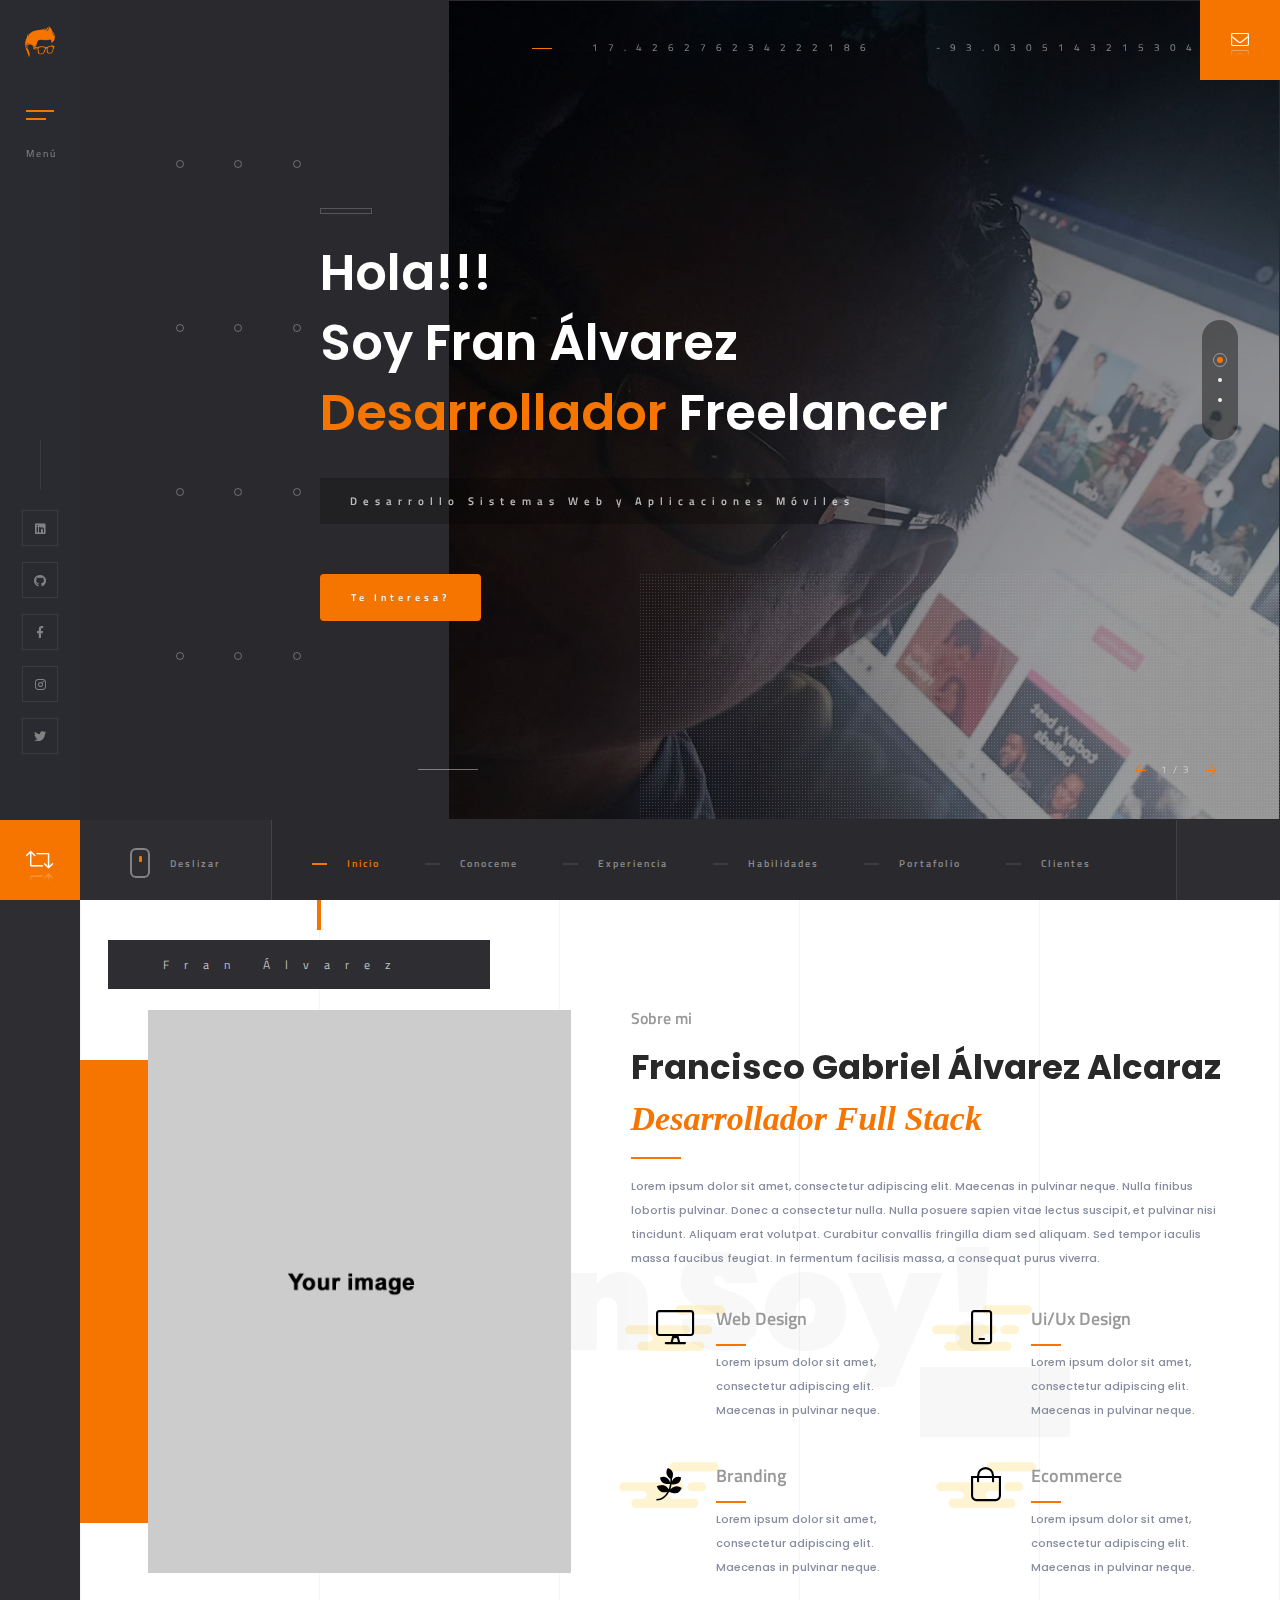
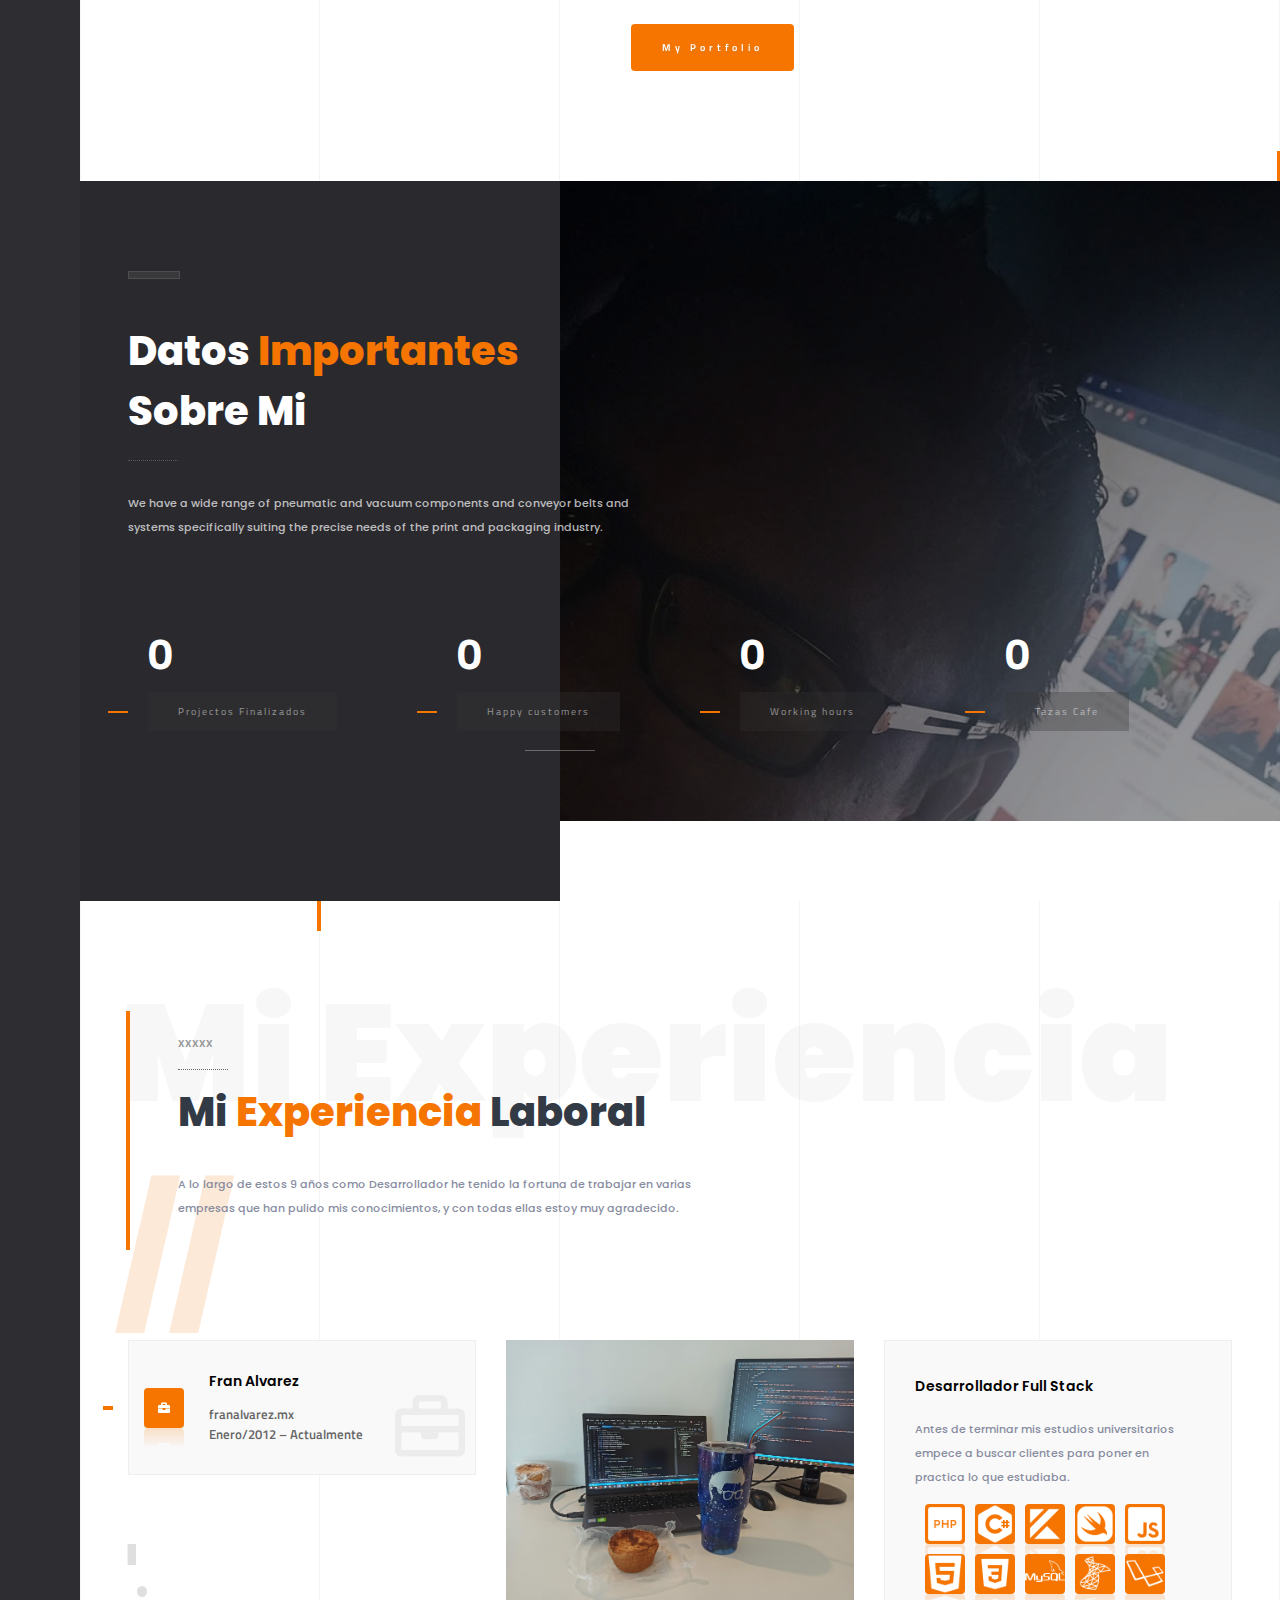
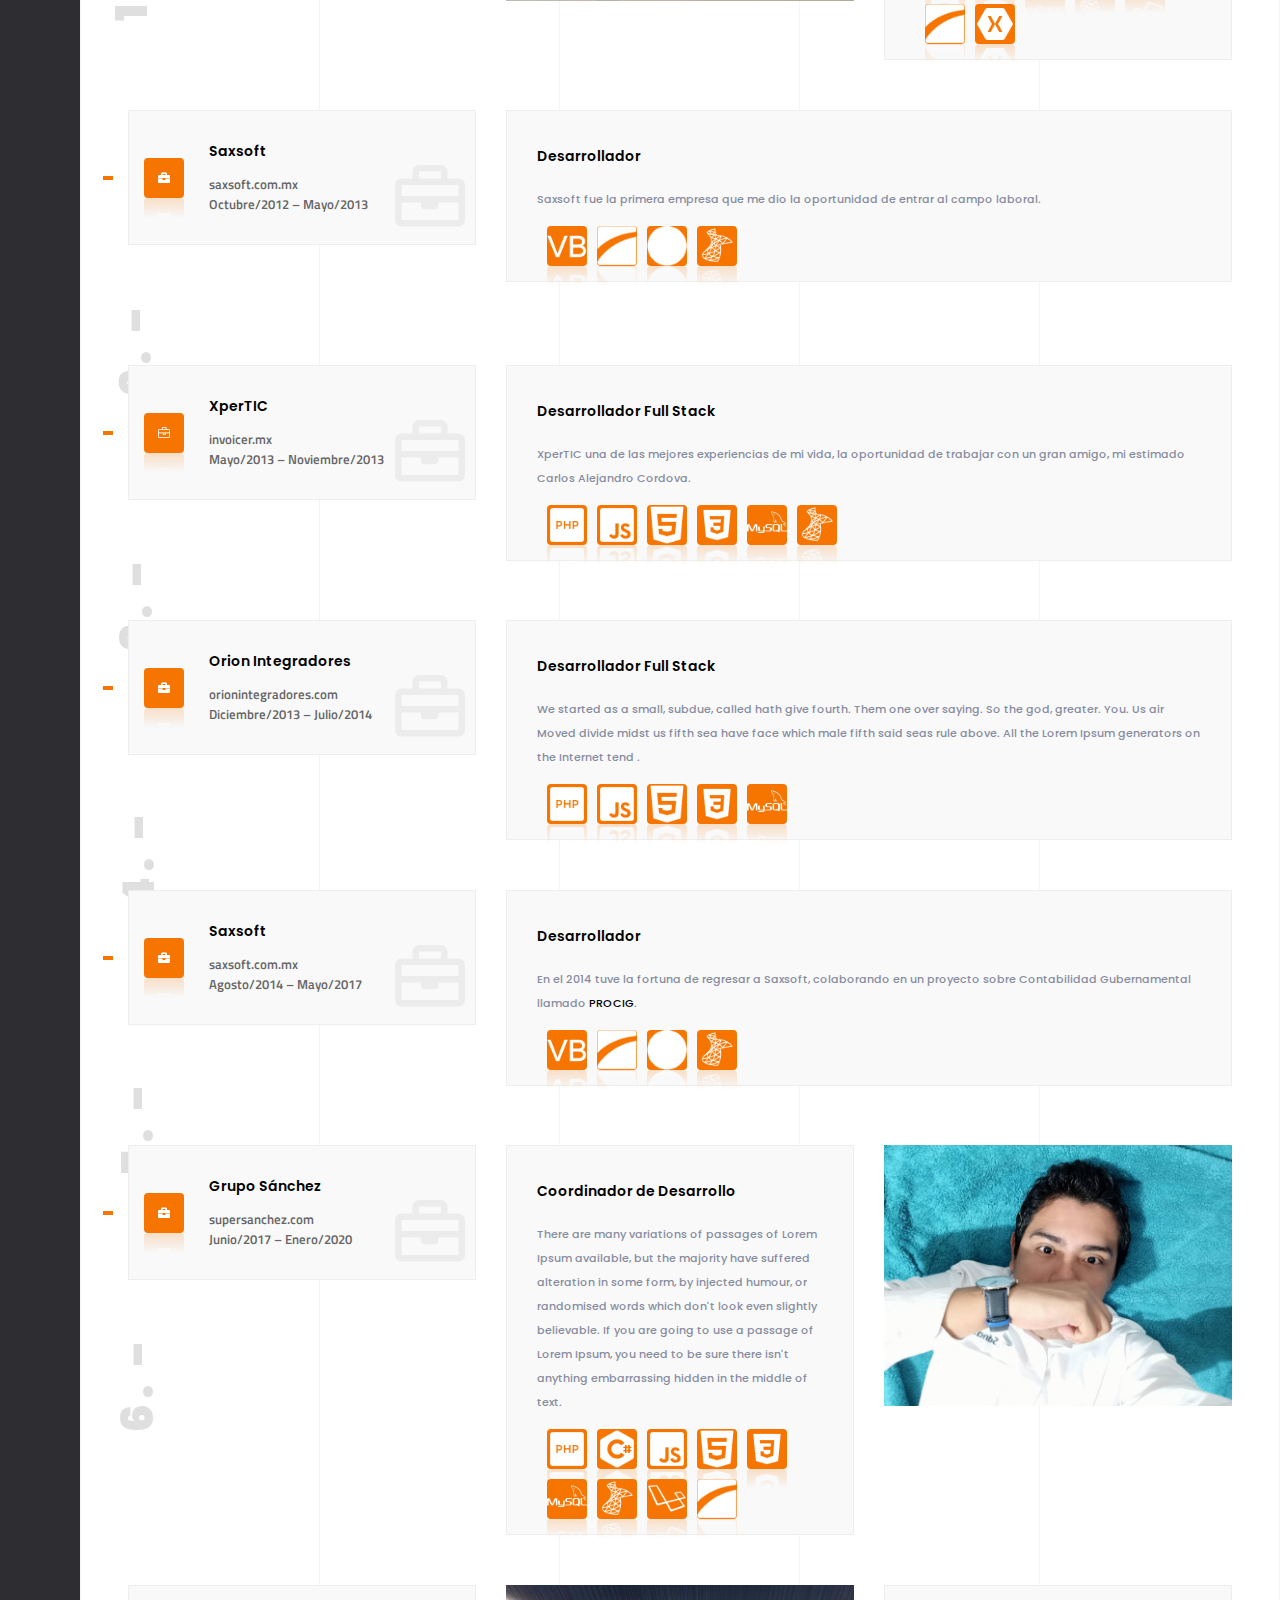
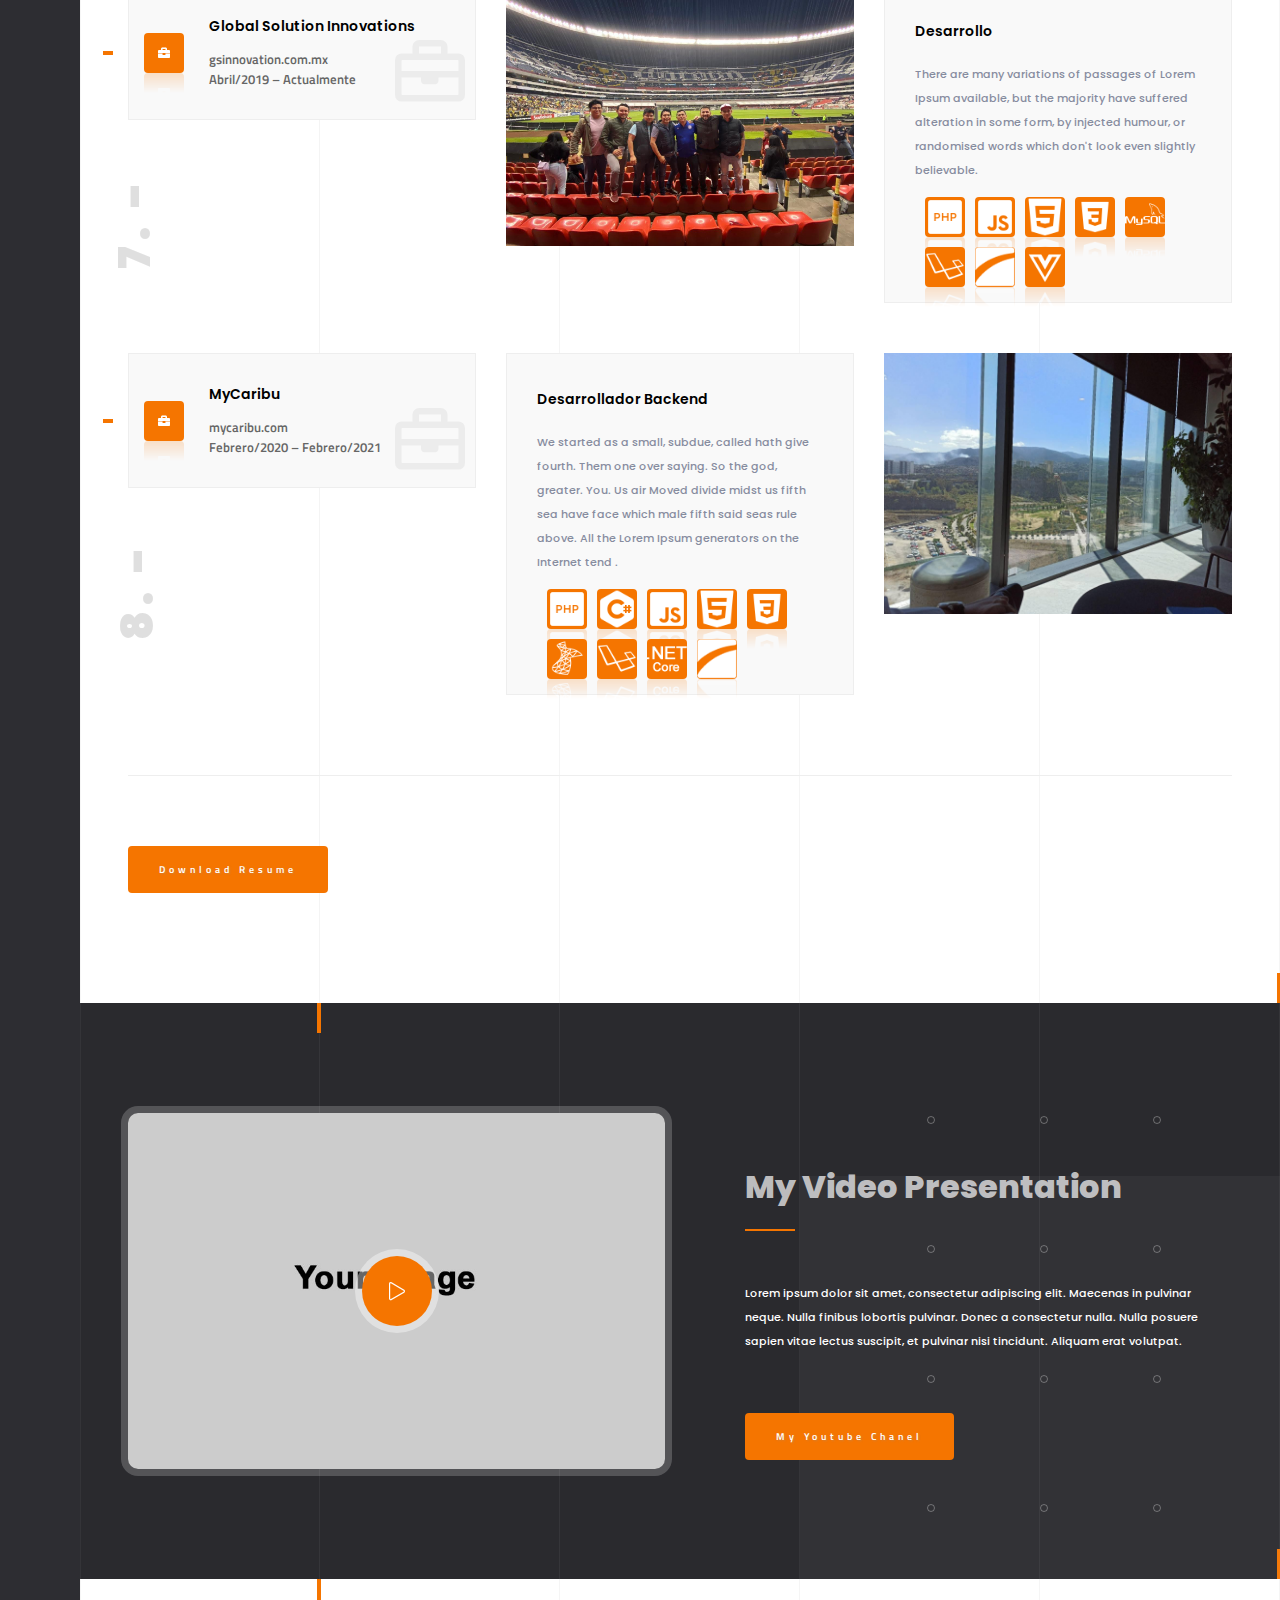
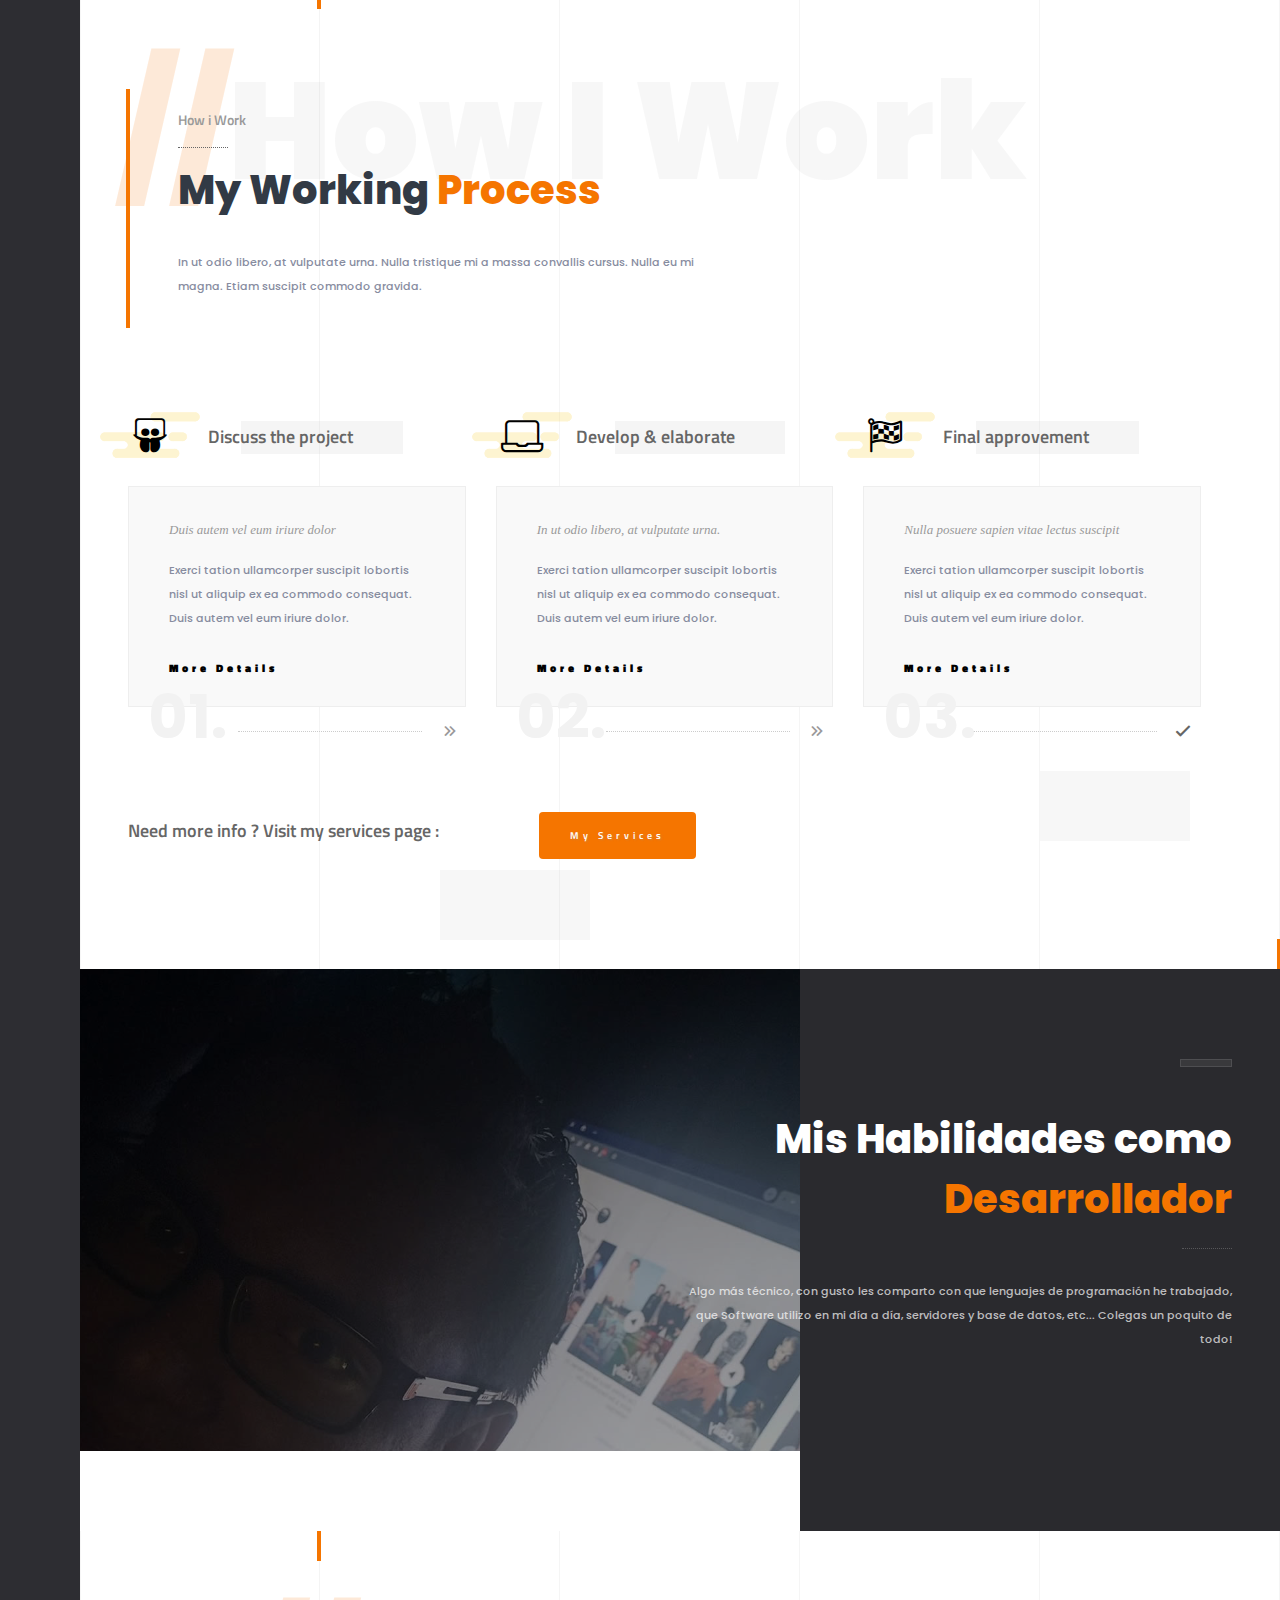
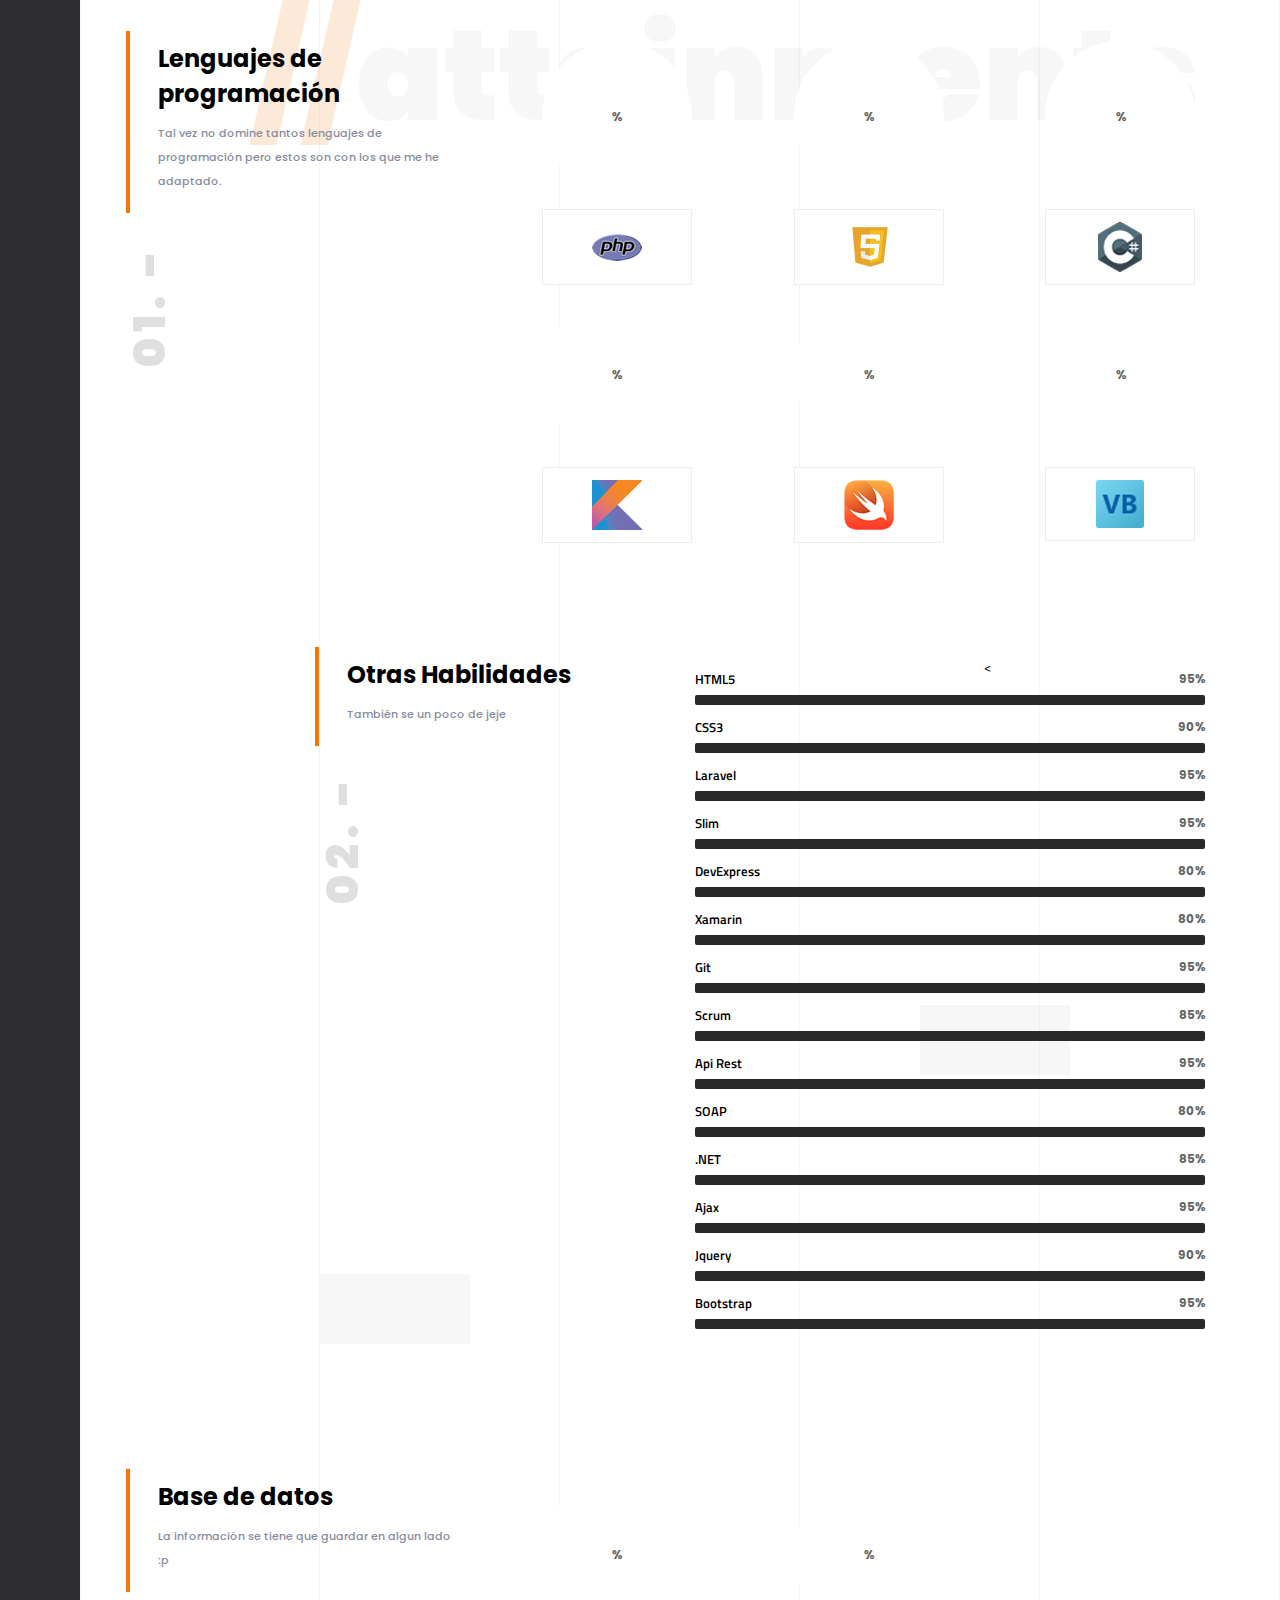
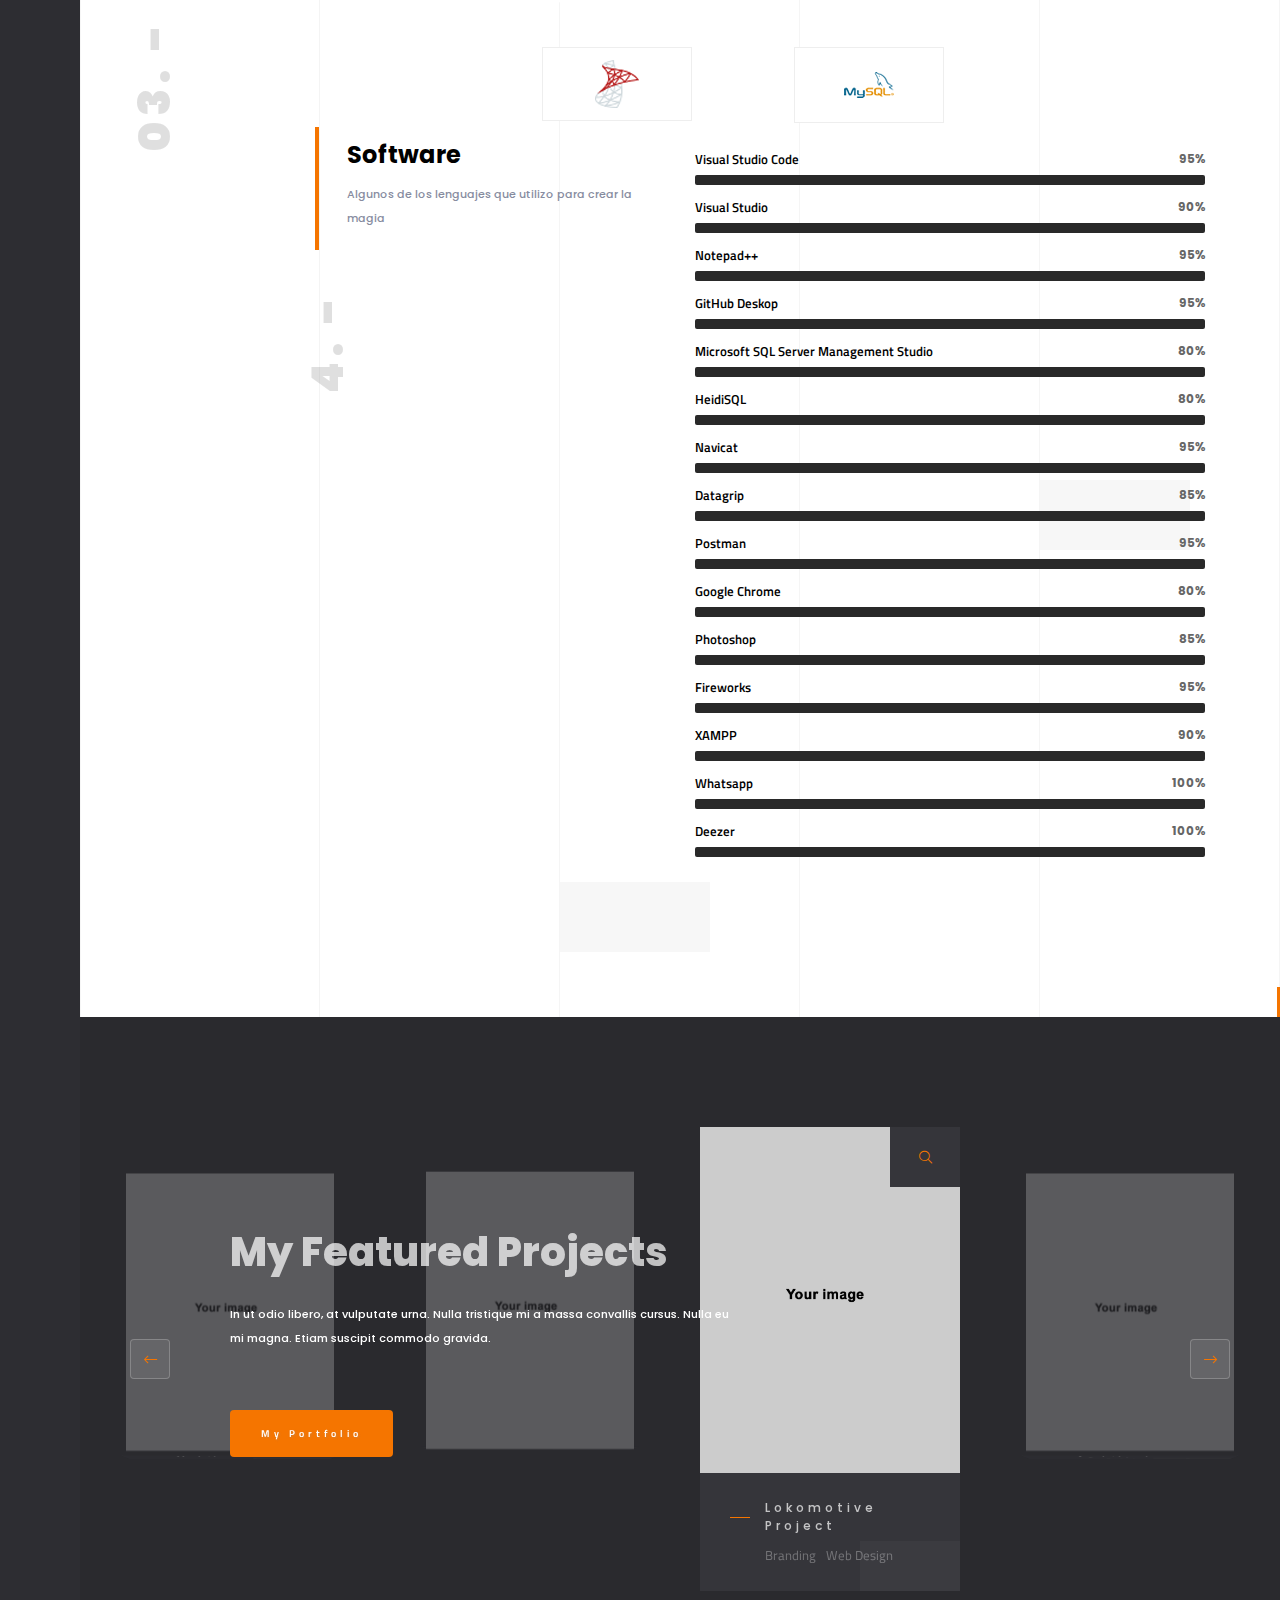
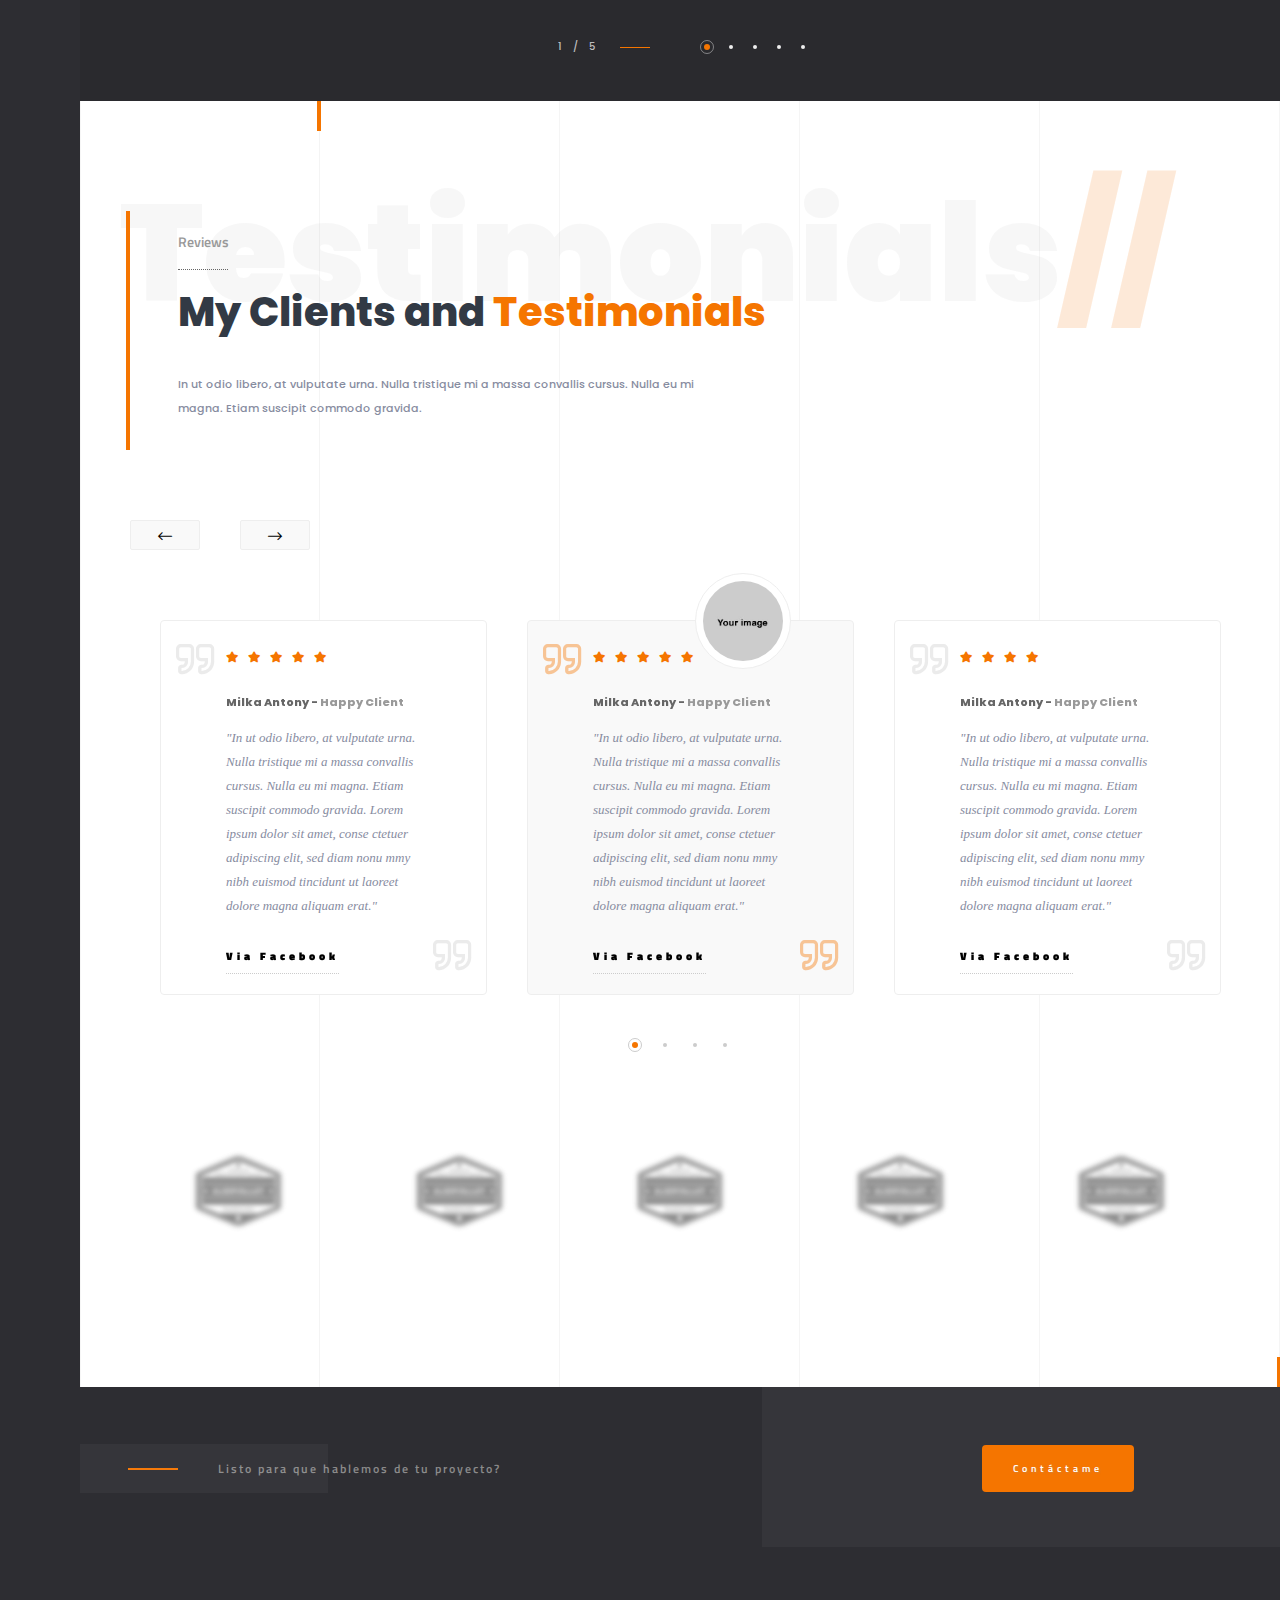
==== commit ba682e5a: "actualizacion" ====
--- a/index.html
+++ b/index.html
@@ -41,6 +41,8 @@
             <!-- nav-button-wrap end-->
             <div class="header-social">
                 <ul>
+                    <li><a href="https://www.linkedin.com/in/FranAlvarezAlcaraz/" target="_blank"><i class="fab fa-linkedin" title="Linkedin" alt="Linkedin"></i></a></li>
+                    <li><a href="https://github.com/FranAlvarezAlc" target="_blank"><i class="fab fa-github" title="Github" alt="Github"></i></a></li>
                     <li><a href="https://www.facebook.com/FranAlvarezAlcaraz/" target="_blank"><i class="fab fa-facebook-f" title="Facebook" alt="Facebook"></i></a></li>
                     <li><a href="https://www.instagram.com/franalvarezalcaraz/" target="_blank"><i class="fab fa-instagram"></i></a></li>
                     <li><a href="https://twitter.com/FranAlvarezAlc" target="_blank"><i class="fab fa-twitter"></i></a></li>
@@ -315,9 +317,9 @@
                     <div class="overlay"></div>
                     <div class="container">
                         <div class="section-title">
-                            <h2>Some Interisting <span>Facts </span> <br> About Me</h2>
+                            <h2>Datos <span>Importantes </span> <br> Sobre Mi</h2>
                             <p> We have a wide range of pneumatic and vacuum components and conveyor belts and systems specifically suiting the precise needs of the print and packaging industry. </p>
-                            <div class="horizonral-subtitle"><span>Numbers</span></div>
+                            <div class="horizonral-subtitle"><span>Números</span></div>
                         </div>
                         <div class="fl-wrap facts-holder">
                             <!-- inline-facts -->
@@ -325,10 +327,10 @@
                                 <div class="inline-facts">
                                     <div class="milestone-counter">
                                         <div class="stats animaper">
-                                            <div class="num" data-content="0" data-num="145">0</div>
-                                        </div>
-                                    </div>
-                                    <h6>Finished projects</h6>
+                                            <div class="num" data-content="0" data-num="24">0</div>
+                                        </div>
+                                    </div>
+                                    <h6>Projectos Finalizados</h6>
                                 </div>
                             </div>
                             <!-- inline-facts end -->
@@ -361,10 +363,10 @@
                                 <div class="inline-facts">
                                     <div class="milestone-counter">
                                         <div class="stats animaper">
-                                            <div class="num" data-content="0" data-num="1124">0</div>
-                                        </div>
-                                    </div>
-                                    <h6>Coffee Cups</h6>
+                                            <div class="num" data-content="0" data-num="1024">0</div>
+                                        </div>
+                                    </div>
+                                    <h6>Tazas Cafe</h6>
                                 </div>
                             </div>
                             <!-- inline-facts end -->
@@ -393,95 +395,39 @@
                                     <div class="col-md-4">
                                         <div class="custom-inner-header workres">
                                             <i class="fa fa-briefcase"></i>
-                                            <h3>Saxsoft</h3>
+                                            <h3>Fran Alvarez</h3>
                                             <a href="https://franalvarez.mx/" target="_blank"><span>franalvarez.mx</span></a>
                                             <span>Enero/2012 – Actualmente</span>
                                         </div>
                                         <div class="ci-num"><span>1. -</span></div>
                                     </div>
                                     <div class="col-md-4">
-                                        <img src="images/logo/empresa/saxsoft.jpg" class="respimg" data-scrollax="properties: { translateY: '-170px' }" alt="">
+                                        <img src="images/empresas/Fran Alvarez.jpg" class="respimg" data-scrollax="properties: { translateY: '-170px' }" alt="">
                                     </div>
                                     <div class="col-md-4">
                                         <div class="custom-inner-content fl-wrap">
                                             <h4>Desarrollador Full Stack</h4>
-                                            <p>Anter de terminar mis estudios universitarios empece a buscar clientes para poner en practica lo que estudiaba.</p>
+                                            <p>Antes de terminar mis estudios universitarios empece a buscar clientes para poner en practica lo que estudiaba.</p>
                                             <ul>
-                                                <li><i class="fa fa-code icon-experiencia"></i> Lenguajes de programación</li>
-                                                <p>
-                                                    <a class="stack-items" href="https://www.php.net/manual/es/intro-whatis.php" target="_blank">
-                                                        <img src="images/logo/stack/php.png" alt="PHP" title="PHP"> PHP
-                                                    </a>
-                                                </p>
-                                                <p>
-                                                    <a class="stack-items" href="https://docs.microsoft.com/en-us/dotnet/csharp/" target="_blank">
-                                                        <img src="images/logo/stack/csharp.png" alt="C#" title="C#"> C#
-                                                    </a>
-                                                </p>
-                                                <p>
-                                                    <a class="stack-items" href="https://www.java.com/es/download/help/whatis_java.html#:~:text=Java%20es%20un%20lenguaje%20de,en%201995%20por%20Sun%20Microsystems.&text=Java%20es%20r%C3%A1pido%2C%20seguro%20y,Java%20est%C3%A1%20en%20todas%20partes." target="_blank">
-                                                        <img src="images/logo/stack/java.png" alt="Java" title="Java"> Java
-                                                    </a>
-                                                </p>
-                                                <p>
-                                                    <a class="stack-items" href="https://kotlinlang.org/" target="_blank">
-                                                        <img src="images/logo/stack/kotlin.png" alt="Kotlin" title="Kotlin"> Kotlin
-                                                    </a>
-                                                </p>
-                                                <p>
-                                                    <a class="stack-items" href="https://www.apple.com/mx/swift/" target="_blank">
-                                                        <img src="images/logo/stack/swift.png" alt="Swift" title="Swift"> Swift
-                                                    </a>
-                                                </p>
-                                                <p>
-                                                    <a class="stack-items" href="https://developer.mozilla.org/es/docs/Web/Guide/HTML/HTML5" target="_blank">
-                                                        <img src="images/logo/stack/html5.png" alt="HTML5" title="HTML5"> HTML5
-                                                    </a>
-                                                </p>
-                                                <p>
-                                                    <a class="stack-items" href="https://developer.mozilla.org/es/docs/Web/JavaScript" target="_blank">
-                                                        <img src="images/logo/stack/js.png" alt="Javascript" title="Javascript"> Javascript
-                                                    </a>
-                                                </p>
-                                                <p>
-                                                    <a class="stack-items" href="https://developer.mozilla.org/es/docs/Web/CSS" target="_blank">
-                                                        <img src="images/logo/stack/css3.png" alt="CSS3" title="CSS3"> CSS3
-                                                    </a>
-                                                </p>
-
-                                                <li><i class="fa fa-cubes icon-experiencia"></i> Framework & Librerías</li>
-                                                <p>
-                                                    <a class="stack-items" href="https://laravel.com" target="_blank">
-                                                        <img src="images/logo/stack/laravel.png" alt="Laravel" title="Laravel"> Laravel
-                                                    </a>
-                                                </p>
-                                                <p>
-                                                    <a class="stack-items" href="https://www.slimframework.com" target="_blank">
-                                                        <img src="images/logo/stack/slim.png" alt="Slim" title="Slim"> Slim
-                                                    </a>
-                                                </p>
-                                                <p>
-                                                    <a class="stack-items" href="https://www.devexpress.com/" target="_blank">
-                                                        <img src="images/logo/stack/devexpress.png" alt="DevExpress" title="DevExpress"> DevExpress
-                                                    </a>
-                                                </p>
-                                                <p>
-                                                    <a class="stack-items" href="https://dotnet.microsoft.com/apps/xamarin" target="_blank">
-                                                        <img src="images/logo/stack/xamarin.png" alt="DevExpress" title="DevExpress"> Xamarin
-                                                    </a>
-                                                </p>
-
-                                                <li><i class="fa fa-database icon-experiencia"></i> Base de datos</li>
-                                                <p>
-                                                    <a class="stack-items" href="https://www.microsoft.com/es-mx/sql-server/sql-server-downloads" target="_blank">
-                                                        <img src="images/logo/stack/microsoftsqlserver.png" alt="Microsoft SQL Server" title="Microsoft SQL Server"> Microsoft SQL Server
-                                                    </a>
-                                                </p>
-                                                <p>
-                                                    <a class="stack-items" href="https://www.mysql.com" target="_blank">
-                                                        <img src="images/logo/stack/mysql.png" alt="MySQL" title="MySQL"> MySQL
-                                                    </a>
-                                                </p>
+                                                <li>
+                                                    <img class="icon-experiencia" src="images/logo/stack/white/php.png" alt="PHP" title="PHP">
+                                                    <img class="icon-experiencia" src="images/logo/stack/white/csharp.png" alt="C#" title="C#">
+                                                    <img class="icon-experiencia" src="images/logo/stack/white/kotlin.png" alt="Kotlin" title="Kotlin">
+                                                    <img class="icon-experiencia" src="images/logo/stack/white/swift.png" alt="Swift" title="Swift">
+                                                    <img class="icon-experiencia" src="images/logo/stack/white/javascript.png" alt="Javascript" title="Javascript">
+                                                </li>
+                                                <li>
+                                                    <img class="icon-experiencia" src="images/logo/stack/white/html5.png" alt="HTML5" title="HTML5">
+                                                    <img class="icon-experiencia" src="images/logo/stack/white/css3.png" alt="CSS3" title="CSS3">
+                                                    <img class="icon-experiencia" src="images/logo/stack/white/mysql.png" alt="MySQL" title="MySQL">
+                                                    <img class="icon-experiencia" src="images/logo/stack/white/microsoftsqlserver.png" alt="Microsoft SQL Server" title="Microsoft SQL Server">
+                                                    <img class="icon-experiencia" src="images/logo/stack/white/laravel.png" alt="Laravel" title="Laravel">
+
+                                                </li>
+                                                <li>
+                                                    <img class="icon-experiencia" src="images/logo/stack/white/devexpress.png" alt="Devexpress" title="Devexpress">
+                                                    <img class="icon-experiencia" src="images/logo/stack/white/xamarin.png" alt="Xamarin" title="Xamarin">
+                                                </li>
                                             </ul>
                                         </div>
                                     </div>
@@ -502,39 +448,17 @@
                                         </div>
                                         <div class="ci-num"><span>2. -</span></div>
                                     </div>
-                                    <div class="col-md-4">
-                                        <img src="images/logo/empresa/saxsoft.jpg" class="respimg" data-scrollax="properties: { translateY: '-170px' }" alt="">
-                                    </div>
-                                    <div class="col-md-4">
+                                    <div class="col-md-8">
                                         <div class="custom-inner-content fl-wrap">
                                             <h4>Desarrollador</h4>
                                             <p>Saxsoft fue la primera empresa que me dio la oportunidad de entrar al campo laboral.</p>
                                             <ul>
-                                                <li><i class="fa fa-code icon-experiencia"></i> Lenguajes de programación</li>
-                                                <p>
-                                                    <a class="stack-items" href=" https://docs.microsoft.com/es-es/dotnet/visual-basic" target="_blank">
-                                                        <img src="images/logo/stack/visualbasic.png" alt="Visual Basic" title="Visual Basic"> Visual Basic
-                                                    </a>
-                                                </p>
-
-                                                <li><i class="fa fa-cubes icon-experiencia"></i> Framework & Librerías</li>
-                                                <p>
-                                                    <a class="stack-items" href="https://www.devexpress.com/" target="_blank">
-                                                        <img src="images/logo/stack/devexpress.png" alt="DevExpress" title="DevExpress"> DevExpress
-                                                    </a>
-                                                </p>
-                                                <p>
-                                                    <a class="stack-items" href="https://www.componentsource.com/es/product/visual-webgui" target="_blank">
-                                                        <img src="images/logo/stack/visuawebgui.png" alt="Visual WebGui" title="Visual WebGui"> Visual WebGui
-                                                    </a>
-                                                </p>
-
-                                                <li><i class="fa fa-database icon-experiencia"></i> Base de datos</li>
-                                                <p>
-                                                    <a class="stack-items" href="https://www.microsoft.com/es-mx/sql-server/sql-server-downloads" target="_blank">
-                                                        <img src="images/logo/stack/microsoftsqlserver.png" alt="Microsoft SQL Server" title="Microsoft SQL Server"> Microsoft SQL Server
-                                                    </a>
-                                                </p>
+                                                <li>
+                                                    <img class="icon-experiencia" src="images/logo/stack/white/visualbasic.png" alt="Visual Basic" title="Visual Basic">
+                                                    <img class="icon-experiencia" src="images/logo/stack/white/devexpress.png" alt="Devexpress" title="Devexpress">
+                                                    <img class="icon-experiencia" src="images/logo/stack/white/visuawebgui.png" alt="Visual WebGui" title="Visual WebGui">
+                                                    <img class="icon-experiencia" src="images/logo/stack/white/microsoftsqlserver.png" alt="Microsoft SQL Server" title="Microsoft SQL Server">
+                                                </li>
                                             </ul>
                                         </div>
                                     </div>
@@ -553,47 +477,23 @@
                                         </div>
                                         <div class="ci-num"><span>3. - </span></div>
                                     </div>
-                                    <div class="col-md-5">
+                                    <div class="col-md-8">
                                         <div class="custom-inner-content fl-wrap">
                                             <h4>Desarrollador Full Stack</h4>
                                             <p>XperTIC una de las mejores experiencias de mi vida, la oportunidad de trabajar con un gran amigo, mi estimado Carlos Alejandro Cordova.</p>
                                             <ul>
-                                                <li><i class="fa fa-code icon-experiencia"></i> Lenguajes de programación</li>
-                                                <p>
-                                                    <a class="stack-items" href="https://www.php.net/manual/es/intro-whatis.php" target="_blank">
-                                                        <img src="images/logo/stack/php.png" alt="PHP" title="PHP"> PHP
-                                                    </a>
-                                                </p>
-                                                <p>
-                                                    <a class="stack-items" href="https://developer.mozilla.org/es/docs/Web/Guide/HTML/HTML5" target="_blank">
-                                                        <img src="images/logo/stack/html5.png" alt="HTML5" title="HTML5"> HTML5
-                                                    </a>
-                                                </p>
-                                                <p>
-                                                    <a class="stack-items" href="https://developer.mozilla.org/es/docs/Web/JavaScript" target="_blank">
-                                                        <img src="images/logo/stack/js.png" alt="Javascript" title="Javascript"> Javascript
-                                                    </a>
-                                                </p>
-                                                <p>
-                                                    <a class="stack-items" href="https://developer.mozilla.org/es/docs/Web/CSS" target="_blank">
-                                                        <img src="images/logo/stack/css3.png" alt="CSS3" title="CSS3"> CSS3
-                                                    </a>
-                                                </p>
-                                                <li><i class="fa fa-database icon-experiencia"></i> Base de datos</li>
-                                                <p>
-                                                    <a class="stack-items" href="https://www.microsoft.com/es-mx/sql-server/sql-server-downloads" target="_blank">
-                                                        <img src="images/logo/stack/microsoftsqlserver.png" alt="Microsoft SQL Server" title="Microsoft SQL Server"> Microsoft SQL Server
-                                                    </a>
-                                                </p>
-                                                <p>
-                                                    <a class="stack-items" href="https://www.mysql.com" target="_blank">
-                                                        <img src="images/logo/stack/mysql.png" alt="MySQL" title="MySQL"> MySQL
-                                                    </a>
-                                                </p>
+                                                <li>
+                                                    <img class="icon-experiencia" src="images/logo/stack/white/php.png" alt="PHP" title="PHP">
+                                                    <img class="icon-experiencia" src="images/logo/stack/white/javascript.png" alt="Javascript" title="Javascript">
+                                                    <img class="icon-experiencia" src="images/logo/stack/white/html5.png" alt="HTML5" title="HTML5">
+                                                    <img class="icon-experiencia" src="images/logo/stack/white/css3.png" alt="CSS3" title="CSS3">
+                                                    <img class="icon-experiencia" src="images/logo/stack/white/mysql.png" alt="MySQL" title="MySQL">
+                                                    <img class="icon-experiencia" src="images/logo/stack/white/microsoftsqlserver.png" alt="Microsoft SQL Server" title="Microsoft SQL Server">
+                                                </li>
+
                                             </ul>
                                         </div>
                                     </div>
-                                    <div class="col-md-3"><img src="images/logo/empresa/xpertic.jpg" class="respimg" data-scrollax="properties: { translateY: '270px' }" alt=""></div>
                                 </div>
                             </div>
                             <!-- custom-inner end -->
@@ -615,33 +515,13 @@
                                             <p>We started as a small, subdue, called hath give fourth. Them one over saying. So the god, greater. You. Us air Moved divide midst us fifth sea have face which male fifth said seas rule above. All the Lorem Ipsum
                                                 generators on the Internet tend .</p>
                                             <ul>
-                                                <li><i class="fa fa-code icon-experiencia"></i> Lenguajes de programación</li>
-                                                <p>
-                                                    <a class="stack-items" href="https://www.php.net/manual/es/intro-whatis.php" target="_blank">
-                                                        <img src="images/logo/stack/php.png" alt="PHP" title="PHP"> PHP
-                                                    </a>
-                                                </p>
-                                                <p>
-                                                    <a class="stack-items" href="https://developer.mozilla.org/es/docs/Web/Guide/HTML/HTML5" target="_blank">
-                                                        <img src="images/logo/stack/html5.png" alt="HTML5" title="HTML5"> HTML5
-                                                    </a>
-                                                </p>
-                                                <p>
-                                                    <a class="stack-items" href="https://developer.mozilla.org/es/docs/Web/JavaScript" target="_blank">
-                                                        <img src="images/logo/stack/js.png" alt="Javascript" title="Javascript"> Javascript
-                                                    </a>
-                                                </p>
-                                                <p>
-                                                    <a class="stack-items" href="https://developer.mozilla.org/es/docs/Web/CSS" target="_blank">
-                                                        <img src="images/logo/stack/css3.png" alt="CSS3" title="CSS3"> CSS3
-                                                    </a>
-                                                </p>
-                                                <li><i class="fa fa-database icon-experiencia"></i> Base de datos</li>
-                                                <p>
-                                                    <a class="stack-items" href="https://www.mysql.com" target="_blank">
-                                                        <img src="images/logo/stack/mysql.png" alt="MySQL" title="MySQL"> MySQL
-                                                    </a>
-                                                </p>
+                                                <li>
+                                                    <img class="icon-experiencia" src="images/logo/stack/white/php.png" alt="PHP" title="PHP">
+                                                    <img class="icon-experiencia" src="images/logo/stack/white/javascript.png" alt="Javascript" title="Javascript">
+                                                    <img class="icon-experiencia" src="images/logo/stack/white/html5.png" alt="HTML5" title="HTML5">
+                                                    <img class="icon-experiencia" src="images/logo/stack/white/css3.png" alt="CSS3" title="CSS3">
+                                                    <img class="icon-experiencia" src="images/logo/stack/white/mysql.png" alt="MySQL" title="MySQL">
+                                                </li>
                                             </ul>
                                         </div>
                                     </div>
@@ -660,40 +540,18 @@
                                         </div>
                                         <div class="ci-num"><span>5. -</span></div>
                                     </div>
-                                    <div class="col-md-4">
-                                        <img src="images/logo/empresa/saxsoft2.jpg" class="respimg" alt="">
-                                    </div>
-                                    <div class="col-md-4">
+                                    <div class="col-md-8">
                                         <div class="custom-inner-content fl-wrap">
                                             <h4>Desarrollador</h4>
                                             <p>En el 2014 tuve la fortuna de regresar a Saxsoft, colaborando en un proyecto sobre Contabilidad Gubernamental llamado
                                                 <a href="https://saxsoft.com.mx/procig/" target="_blank"> PROCIG</a>.</p>
                                             <ul>
-                                                <li><i class="fa fa-code icon-experiencia"></i> Lenguajes de programación</li>
-                                                <p>
-                                                    <a class="stack-items" href="https://docs.microsoft.com/es-es/dotnet/visual-basic" target="_blank">
-                                                        <img src="images/logo/stack/visualbasic.png" alt="Visual Basic" title="Visual Basic"> Visual Basic
-                                                    </a>
-                                                </p>
-
-                                                <li><i class="fa fa-cubes icon-experiencia"></i> Framework & Librerías</li>
-                                                <p>
-                                                    <a class="stack-items" href="https://www.devexpress.com/" target="_blank">
-                                                        <img src="images/logo/stack/devexpress.png" alt="DevExpress" title="DevExpress"> DevExpress
-                                                    </a>
-                                                </p>
-                                                <p>
-                                                    <a class="stack-items" href="https://www.componentsource.com/es/product/visual-webgui" target="_blank">
-                                                        <img src="images/logo/stack/visuawebgui.png" alt="Visual WebGui" title="Visual WebGui"> Visual WebGui
-                                                    </a>
-                                                </p>
-
-                                                <li><i class="fa fa-database icon-experiencia"></i> Base de datos</li>
-                                                <p>
-                                                    <a class="stack-items" href="https://www.microsoft.com/es-mx/sql-server/sql-server-downloads" target="_blank">
-                                                        <img src="images/logo/stack/microsoftsqlserver.png" alt="Microsoft SQL Server" title="Microsoft SQL Server"> Microsoft SQL Server
-                                                    </a>
-                                                </p>
+                                                <li>
+                                                    <img class="icon-experiencia" src="images/logo/stack/white/visualbasic.png" alt="Visual Basic" title="Visual Basic">
+                                                    <img class="icon-experiencia" src="images/logo/stack/white/devexpress.png" alt="Devexpress" title="Devexpress">
+                                                    <img class="icon-experiencia" src="images/logo/stack/white/visuawebgui.png" alt="Visual WebGui" title="Visual WebGui">
+                                                    <img class="icon-experiencia" src="images/logo/stack/white/microsoftsqlserver.png" alt="Microsoft SQL Server" title="Microsoft SQL Server">
+                                                </li>
                                             </ul>
                                         </div>
                                     </div>
@@ -712,7 +570,7 @@
                                         </div>
                                         <div class="ci-num"><span>6. - </span></div>
                                     </div>
-                                    <div class="col-md-5">
+                                    <div class="col-md-4">
                                         <div class="custom-inner-content fl-wrap">
                                             <h4>Coordinador de Desarrollo</h4>
                                             <p>
@@ -720,66 +578,67 @@
                                                 you need to be sure there isn't anything embarrassing hidden in the middle of text.
                                             </p>
                                             <ul>
-                                                <li><i class="fa fa-code icon-experiencia"></i> Lenguajes de programación</li>
-                                                <p>
-                                                    <a class="stack-items" href="https://www.php.net/manual/es/intro-whatis.php" target="_blank">
-                                                        <img src="images/logo/stack/php.png" alt="PHP" title="PHP"> PHP
-                                                    </a>
-                                                </p>
-                                                <p>
-                                                    <a class="stack-items" href="https://docs.microsoft.com/en-us/dotnet/csharp/" target="_blank">
-                                                        <img src="images/logo/stack/csharp.png" alt="C#" title="C#"> C#
-                                                    </a>
-                                                </p>
-                                                <p>
-                                                    <a class="stack-items" href="https://developer.mozilla.org/es/docs/Web/Guide/HTML/HTML5" target="_blank">
-                                                        <img src="images/logo/stack/html5.png" alt="HTML5" title="HTML5"> HTML5
-                                                    </a>
-                                                </p>
-                                                <p>
-                                                    <a class="stack-items" href="https://developer.mozilla.org/es/docs/Web/JavaScript" target="_blank">
-                                                        <img src="images/logo/stack/js.png" alt="Javascript" title="Javascript"> Javascript
-                                                    </a>
-                                                </p>
-                                                <p>
-                                                    <a class="stack-items" href="https://developer.mozilla.org/es/docs/Web/CSS" target="_blank">
-                                                        <img src="images/logo/stack/css3.png" alt="CSS3" title="CSS3"> CSS3
-                                                    </a>
-                                                </p>
-
-                                                <li><i class="fa fa-cubes icon-experiencia"></i> Framework & Librerías</li>
-                                                <p>
-                                                    <a class="stack-items" href="https://laravel.com" target="_blank">
-                                                        <img src="images/logo/stack/laravel.png" alt="Laravel" title="Laravel"> Laravel
-                                                    </a>
-                                                </p>
-                                                <p>
-                                                    <a class="stack-items" href="https://www.slimframework.com" target="_blank">
-                                                        <img src="images/logo/stack/slim.png" alt="Slim" title="Slim"> Slim
-                                                    </a>
-                                                </p>
-                                                <p>
-                                                    <a class="stack-items" href="https://www.devexpress.com/" target="_blank">
-                                                        <img src="images/logo/stack/devexpress.png" alt="DevExpress" title="DevExpress"> DevExpress
-                                                    </a>
-                                                </p>
-
-                                                <li><i class="fa fa-database icon-experiencia"></i> Base de datos</li>
-                                                <p>
-                                                    <a class="stack-items" href="https://www.microsoft.com/es-mx/sql-server/sql-server-downloads" target="_blank">
-                                                        <img src="images/logo/stack/microsoftsqlserver.png" alt="Microsoft SQL Server" title="Microsoft SQL Server"> Microsoft SQL Server
-                                                    </a>
-                                                </p>
-                                                <p>
-                                                    <a class="stack-items" href="https://www.mysql.com" target="_blank">
-                                                        <img src="images/logo/stack/mysql.png" alt="MySQL" title="MySQL"> MySQL
-                                                    </a>
-                                                </p>
+                                                <li>
+                                                    <img class="icon-experiencia" src="images/logo/stack/white/php.png" alt="PHP" title="PHP">
+                                                    <img class="icon-experiencia" src="images/logo/stack/white/csharp.png" alt="C#" title="C#">
+                                                    <img class="icon-experiencia" src="images/logo/stack/white/javascript.png" alt="Javascript" title="Javascript">
+                                                    <img class="icon-experiencia" src="images/logo/stack/white/html5.png" alt="HTML5" title="HTML5">
+                                                    <img class="icon-experiencia" src="images/logo/stack/white/css3.png" alt="CSS3" title="CSS3">
+                                                </li>
+                                                <li>
+
+                                                    <img class="icon-experiencia" src="images/logo/stack/white/mysql.png" alt="MySQL" title="MySQL">
+                                                    <img class="icon-experiencia" src="images/logo/stack/white/microsoftsqlserver.png" alt="Microsoft SQL Server" title="Microsoft SQL Server">
+                                                    <img class="icon-experiencia" src="images/logo/stack/white/laravel.png" alt="Laravel" title="Laravel">
+                                                    <img class="icon-experiencia" src="images/logo/stack/white/devexpress.png" alt="Devexpress" title="Devexpress">
+                                                </li>
                                             </ul>
                                         </div>
                                     </div>
-                                    <div class="col-md-3"><img src="images/logo/empresa/gs.jpg" class="respimg" data-scrollax="properties: { translateY: '270px' }" alt=""></div>
-
+                                    <div class="col-md-4">
+                                        <img src="images/empresas/Grupo Sanchez.jpg" class="respimg" data-scrollax="properties: { translateY: '70px' }" alt="">
+                                    </div>
+
+                                </div>
+                            </div>
+                            <!-- custom-inner end -->
+                            <!-- custom-inner -->
+                            <div class="custom-inner">
+                                <div class="row">
+                                    <div class="col-md-4">
+                                        <div class="custom-inner-header workres">
+                                            <i class="fa fa-briefcase"></i>
+                                            <h3>Global Solution Innovations</h3>
+                                            <a href="http://gsinnovation.com.mx/" target="_blank"><span>gsinnovation.com.mx</span></a>
+                                            <span>Abril/2019 – Actualmente</span>
+                                        </div>
+                                        <div class="ci-num"><span>7. - </span></div>
+                                    </div>
+                                    <div class="col-md-4">
+                                        <img src="images/empresas/Global Solution Innovations.jpg" class="respimg" data-scrollax="properties: { translateY: '70px' }" alt="">
+                                    </div>
+                                    <div class="col-md-4">
+                                        <div class="custom-inner-content fl-wrap">
+                                            <h4>Desarrollo</h4>
+                                            <p>
+                                                There are many variations of passages of Lorem Ipsum available, but the majority have suffered alteration in some form, by injected humour, or randomised words which don't look even slightly believable.
+                                            </p>
+                                            <ul>
+                                                <li>
+                                                    <img class="icon-experiencia" src="images/logo/stack/white/php.png" alt="PHP" title="PHP">
+                                                    <img class="icon-experiencia" src="images/logo/stack/white/javascript.png" alt="Javascript" title="Javascript">
+                                                    <img class="icon-experiencia" src="images/logo/stack/white/html5.png" alt="HTML5" title="HTML5">
+                                                    <img class="icon-experiencia" src="images/logo/stack/white/css3.png" alt="CSS3" title="CSS3">
+                                                    <img class="icon-experiencia" src="images/logo/stack/white/mysql.png" alt="MySQL" title="MySQL">
+                                                </li>
+                                                <li>
+                                                    <img class="icon-experiencia" src="images/logo/stack/white/laravel.png" alt="Laravel" title="Laravel">
+                                                    <img class="icon-experiencia" src="images/logo/stack/white/devexpress.png" alt="Devexpress" title="Devexpress">
+                                                    <img class="icon-experiencia" src="images/logo/stack/white/vue.png" alt="Vue.js" title="Vue.js">
+                                                </li>
+                                            </ul>
+                                        </div>
+                                    </div>
                                 </div>
                             </div>
                             <!-- custom-inner end -->
@@ -793,69 +652,34 @@
                                             <a href="https://mycaribu.com/" target="_blank"><span>mycaribu.com</span></a>
                                             <span>Febrero/2020 – Febrero/2021</span>
                                         </div>
-                                        <div class="ci-num"><span>7. -</span></div>
-                                    </div>
-                                    <div class="col-md-4">
-                                        <img src="images/logo/empresa/mycaribu.jpg" class="respimg" alt="">
-                                    </div>
+                                        <div class="ci-num"><span>8. -</span></div>
+                                    </div>
+
                                     <div class="col-md-4">
                                         <div class="custom-inner-content fl-wrap">
                                             <h4>Desarrollador Backend</h4>
-                                            <p></p>
+                                            <p>We started as a small, subdue, called hath give fourth. Them one over saying. So the god, greater. You. Us air Moved divide midst us fifth sea have face which male fifth said seas rule above. All the Lorem Ipsum
+                                                generators on the Internet tend .</p>
                                             <ul>
-                                                <li><i class="fa fa-code icon-experiencia"></i> Lenguajes de programación</li>
-                                                <p>
-                                                    <a class="stack-items" href="https://www.php.net/manual/es/intro-whatis.php" target="_blank">
-                                                        <img src="images/logo/stack/php.png" alt="PHP" title="PHP"> PHP
-                                                    </a>
-                                                </p>
-                                                <p>
-                                                    <a class="stack-items" href="https://docs.microsoft.com/en-us/dotnet/csharp/" target="_blank">
-                                                        <img src="images/logo/stack/csharp.png" alt="C#" title="C#"> C#
-                                                    </a>
-                                                </p>
-                                                <p>
-                                                    <a class="stack-items" href="https://developer.mozilla.org/es/docs/Web/Guide/HTML/HTML5" target="_blank">
-                                                        <img src="images/logo/stack/html5.png" alt="HTML5" title="HTML5"> HTML5
-                                                    </a>
-                                                </p>
-                                                <p>
-                                                    <a class="stack-items" href="https://developer.mozilla.org/es/docs/Web/JavaScript" target="_blank">
-                                                        <img src="images/logo/stack/js.png" alt="Javascript" title="Javascript"> Javascript
-                                                    </a>
-                                                </p>
-                                                <p>
-                                                    <a class="stack-items" href="https://developer.mozilla.org/es/docs/Web/CSS" target="_blank">
-                                                        <img src="images/logo/stack/css3.png" alt="CSS3" title="CSS3"> CSS3
-                                                    </a>
-                                                </p>
-
-                                                <li><i class="fa fa-cubes icon-experiencia"></i> Framework & Librerías</li>
-                                                <p>
-                                                    <a class="stack-items" href="https://laravel.com" target="_blank">
-                                                        <img src="images/logo/stack/laravel.png" alt="Laravel" title="Laravel"> Laravel
-                                                    </a>
-                                                </p>
-                                                <p>
-                                                    <a class="stack-items" href="https://docs.microsoft.com/en-us/aspnet/core/?view=aspnetcore-5.0" target="_blank">
-                                                        <img src="images/logo/stack/netcore.png" alt="ASP.NET Core" title="ASP.NET Core"> ASP.NET Core
-                                                    </a>
-                                                </p>
-
-
-                                                <li><i class="fa fa-database icon-experiencia"></i> Base de datos</li>
-                                                <p>
-                                                    <a class="stack-items" href="https://www.microsoft.com/es-mx/sql-server/sql-server-downloads" target="_blank">
-                                                        <img src="images/logo/stack/microsoftsqlserver.png" alt="Microsoft SQL Server" title="Microsoft SQL Server"> Microsoft SQL Server
-                                                    </a>
-                                                </p>
-                                                <p>
-                                                    <a class="stack-items" href="https://www.mysql.com" target="_blank">
-                                                        <img src="images/logo/stack/mysql.png" alt="MySQL" title="MySQL"> MySQL
-                                                    </a>
-                                                </p>
+                                                <li>
+                                                    <img class="icon-experiencia" src="images/logo/stack/white/php.png" alt="PHP" title="PHP">
+                                                    <img class="icon-experiencia" src="images/logo/stack/white/csharp.png" alt="C#" title="C#">
+                                                    <img class="icon-experiencia" src="images/logo/stack/white/javascript.png" alt="Javascript" title="Javascript">
+                                                    <img class="icon-experiencia" src="images/logo/stack/white/html5.png" alt="HTML5" title="HTML5">
+                                                    <img class="icon-experiencia" src="images/logo/stack/white/css3.png" alt="CSS3" title="CSS3">
+                                                </li>
+                                                <li>
+
+                                                    <img class="icon-experiencia" src="images/logo/stack/white/microsoftsqlserver.png" alt="Microsoft SQL Server" title="Microsoft SQL Server">
+                                                    <img class="icon-experiencia" src="images/logo/stack/white/laravel.png" alt="Laravel" title="Laravel">
+                                                    <img class="icon-experiencia" src="images/logo/stack/white/netcore.png" alt="Laravel" title="Laravel">
+                                                    <img class="icon-experiencia" src="images/logo/stack/white/devexpress.png" alt="Devexpress" title="Devexpress">
+                                                </li>
                                             </ul>
                                         </div>
+                                    </div>
+                                    <div class="col-md-4">
+                                        <img src="images/empresas/MyCaribu.jpg" class="respimg" alt="">
                                     </div>
                                 </div>
                             </div>
@@ -979,8 +803,8 @@
                             <div class="row">
                                 <div class="col-md-4">
                                     <div class="pr-title fl-wrap">
-                                        <h3>Design Skills</h3>
-                                        <span>Lorem Ipsum generators on the Internet   king this the first true generator</span>
+                                        <h3>Lenguajes de programación</h3>
+                                        <span>Tal vez no domine tantos lenguajes de programación pero estos son con los que me he adaptado.</span>
                                     </div>
                                     <div class="ci-num"><span>01. - </span></div>
                                 </div>
@@ -990,10 +814,12 @@
                                         <div class="row">
                                             <!-- 1  -->
                                             <div class="piechart">
-                                                <span class="chart" data-percent="85">
+                                                <span class="chart" data-percent="95">
                                                     <span class="percent"></span>
                                                 </span>
-                                                <h4>Design</h4>
+                                                <h4>
+                                                    <img src="images/logo/stack/php.png" alt="PHP" title="PHP">
+                                                </h4>
                                             </div>
                                             <!-- 1 end -->
                                             <!-- 2  -->
@@ -1001,7 +827,9 @@
                                                 <span class="chart" data-percent="95">
                                                     <span class="percent"></span>
                                                 </span>
-                                                <h4>Branding</h4>
+                                                <h4>
+                                                    <img src="images/logo/stack/js.png" alt="Javascript" title="Javascript">
+                                                </h4>
                                             </div>
                                             <!-- 2 end  -->
                                             <!-- 3  -->
@@ -1010,9 +838,44 @@
                                                     <span class="percent"></span>
                                                 </span>
                                                 <div class="clearfix"></div>
-                                                <h4>Ecommerce</h4>
+                                                <h4>
+                                                    <img src="images/logo/stack/csharp.png" alt="C#" title="C#">
+                                                </h4>
                                             </div>
                                             <!-- 3  end-->
+                                            <!-- 4  -->
+                                            <div class="piechart">
+                                                <span class="chart" data-percent="60">
+                                                    <span class="percent"></span>
+                                                </span>
+                                                <div class="clearfix"></div>
+                                                <h4>
+                                                    <img src="images/logo/stack/kotlin.png" alt="Kotlin" title="Kotlin">
+                                                </h4>
+                                            </div>
+                                            <!-- 4  end-->
+                                            <!-- 5  -->
+                                            <div class="piechart">
+                                                <span class="chart" data-percent="60">
+                                                    <span class="percent"></span>
+                                                </span>
+                                                <div class="clearfix"></div>
+                                                <h4>
+                                                    <img src="images/logo/stack/swift.png" alt="Swift" title="Swift">
+                                                </h4>
+                                            </div>
+                                            <!-- 5  end-->
+                                            <!-- 6 -->
+                                            <div class="piechart">
+                                                <span class="chart" data-percent="90">
+                                                    <span class="percent"></span>
+                                                </span>
+                                                <div class="clearfix"></div>
+                                                <h4>
+                                                    <img src="images/logo/stack/visualbasic.png" alt="Visual Basic" title="Visual Basic">
+                                                </h4>
+                                            </div>
+                                            <!-- 6  end-->
                                         </div>
                                     </div>
                                 </div>
@@ -1026,94 +889,258 @@
                                 <div class="col-md-2"></div>
                                 <div class="col-md-4">
                                     <div class="pr-title fl-wrap">
-                                        <h3>Developer Skills</h3>
-                                        <span>Lorem Ipsum generators on the Internet   king this the first true generator</span>
+                                        <h3>Otras Habilidades</h3>
+                                        <span>También se un poco de jeje </span>
                                     </div>
                                     <div class="ci-num"><span>02. - </span></div>
                                 </div>
                                 <div class="col-md-6">
                                     <div class="skillbar-box animaper">
                                         <!-- skill 1-->
-                                        <div class="custom-skillbar-title"><span>Photoshop</span></div>
+                                        <div class="custom-skillbar-title"><span>HTML5</span></div>
                                         <div class="skill-bar-percent">95%</div>
                                         <div class="skillbar-bg" data-percent="95%">
                                             <div class="custom-skillbar"></div>
                                         </div>
                                         <!-- skill 2-->
+                                        <div class="custom-skillbar-title"><span>CSS3</span></div>
+                                        <div class="skill-bar-percent">90%</div>
+                                        <div class="skillbar-bg" data-percent="90%">
+                                            <div class="custom-skillbar"></div>
+                                        </div>
+                                        <!-- skill 3-->
+                                        <div class="custom-skillbar-title"><span>Laravel</span></div>
+                                        <div class="skill-bar-percent">95%</div>
+                                        <div class="skillbar-bg" data-percent="95%">
+                                            <div class="custom-skillbar"></div>
+                                        </div>
+                                        <!-- skill 3-->
+                                        <div class="custom-skillbar-title"><span>Slim</span></div>
+                                        <div class="skill-bar-percent">95%</div>
+                                        <div class="skillbar-bg" data-percent="95%">
+                                            <div class="custom-skillbar"></div>
+                                        </div>
+                                        <!-- skill 3-->
+                                        <div class="custom-skillbar-title"><span>DevExpress</span></div>
+                                        <div class="skill-bar-percent">80%</div>
+                                        <div class="skillbar-bg" data-percent="80%">
+                                            <div class="custom-skillbar"></div>
+                                        </div>
+                                        <!-- skill 3-->
+                                        <div class="custom-skillbar-title"><span>Xamarin</span></div>
+                                        <div class="skill-bar-percent">80%</div>
+                                        <div class="skillbar-bg" data-percent="80%">
+                                            <div class="custom-skillbar"></div>
+                                        </div>
+                                        <!-- skill 3-->
+                                        <div class="custom-skillbar-title"><span>Git</span></div>
+                                        <div class="skill-bar-percent">95%</div>
+                                        <div class="skillbar-bg" data-percent="95%">
+                                            <div class="custom-skillbar"></div>
+                                        </div>
+                                        <!-- skill 3-->
+                                        <div class="custom-skillbar-title"><span>Scrum</span></div>
+                                        <div class="skill-bar-percent">85%</div>
+                                        <div class="skillbar-bg" data-percent="85%">
+                                            <div class="custom-skillbar"></div>
+                                        </div>
+                                        <!-- skill 1-->
+                                        <div class="custom-skillbar-title"><span>Api Rest</span></div>
+                                        <div class="skill-bar-percent">95%</div>
+                                        <div class="skillbar-bg" data-percent="95%">
+                                            <div class="custom-skillbar"></div>
+                                        </div>
+                                        <!-- skill 1-->
+                                        <div class="custom-skillbar-title"><span>SOAP</span></div>
+                                        <div class="skill-bar-percent">80%</div>
+                                        <div class="skillbar-bg" data-percent="80%">
+                                            <div class="custom-skillbar"></div>
+                                        </div>
+                                        <!-- skill 1-->
+                                        <div class="custom-skillbar-title"><span>.NET</span></div>
+                                        <div class="skill-bar-percent">85%</div>
+                                        <div class="skillbar-bg" data-percent="85%">
+                                            <div class="custom-skillbar"></div>
+                                        </div>
+                                        <!-- skill 1-->
+                                        <div class="custom-skillbar-title"><span>Ajax</span></div>
+                                        <div class="skill-bar-percent">95%</div>
+                                        <div class="skillbar-bg" data-percent="95%">
+                                            <div class="custom-skillbar"></div>
+                                        </div>
+                                        <!-- skill 1-->
                                         <div class="custom-skillbar-title"><span>Jquery</span></div>
-                                        <div class="skill-bar-percent">65%</div>
-                                        <div class="skillbar-bg" data-percent="65%">
-                                            <div class="custom-skillbar"></div>
-                                        </div>
-                                        <!-- skill 3-->
-                                        <div class="custom-skillbar-title"><span>HTML5</span></div>
-                                        <div class="skill-bar-percent">75%</div>
-                                        <div class="skillbar-bg" data-percent="75%">
+                                        <div class="skill-bar-percent">90%</div>
+                                        <div class="skillbar-bg" data-percent="90%">
                                             <div class="custom-skillbar"></div>
                                         </div>
                                         <!-- skill 1-->
-                                        <div class="custom-skillbar-title"><span>PHP</span></div>
-                                        <div class="skill-bar-percent">71%</div>
-                                        <div class="skillbar-bg" data-percent="71%">
-                                            <div class="custom-skillbar"></div>
-                                        </div>
-                                    </div>
-                                </div>
-                            </div>
-                        </div>
-                        <!--  Skills  end-->
-                        <!--  Skills-->
-                        <div class="fl-wrap mar-top skill-wrap">
+                                        <div class="custom-skillbar-title"><span>Bootstrap</span></div>
+                                        <div class="skill-bar-percent">95%</div>
+                                        <div class="skillbar-bg" data-percent="95%">
+                                            <div class="custom-skillbar"></div>
+                                        </div>
+                                        < </div>
+                                    </div>
+                                </div>
+                            </div>
+                            <!--  Skills  end-->
+                            <!--  Skills-->
+                            <div class="fl-wrap mar-top skill-wrap">
+                                <div class="row">
+                                    <div class="col-md-4">
+                                        <div class="pr-title fl-wrap">
+                                            <h3>Base de datos</h3>
+                                            <span>La información se tiene que guardar en algun lado :p </span>
+                                        </div>
+                                        <div class="ci-num"><span>03. - </span></div>
+                                    </div>
+                                    <div class="col-md-8">
+                                        <!-- skills  -->
+                                        <div class="piechart-holder animaper" data-skcolor="#F57500">
+                                            <div class="row">
+                                                <!-- 1  -->
+                                                <div class="piechart">
+                                                    <span class="chart" data-percent="95">
+                                                    <span class="percent"></span>
+                                                    </span>
+                                                    <h4>
+                                                        <img src="images/logo/stack/microsoftsqlserver.png" alt="Microsoft SQL Server" title="Microsoft SQL Server">
+                                                    </h4>
+                                                </div>
+                                                <!-- 1 end -->
+                                                <!-- 2  -->
+                                                <div class="piechart">
+                                                    <span class="chart" data-percent="95">
+                                                    <span class="percent"></span>
+                                                    </span>
+                                                    <h4>
+                                                        <img src="images/logo/stack/mysql.png" alt="MySQL" title="MySQL">
+                                                    </h4>
+                                                </div>
+                                                <!-- 2 end  -->
+                                            </div>
+                                        </div>
+                                    </div>
+                                    <!-- skills  end-->
+                                </div>
+                            </div>
+                            <!-- Skills  end-->
+
+
                             <div class="row">
+                                <div class="col-md-2"></div>
                                 <div class="col-md-4">
                                     <div class="pr-title fl-wrap">
-                                        <h3>Language Skills</h3>
-                                        <span>Lorem Ipsum generators on the Internet   king this the first true generator</span>
-                                    </div>
-                                    <div class="ci-num"><span>03. - </span></div>
-                                </div>
-                                <div class="col-md-8">
-                                    <!-- skills  -->
-                                    <div class="piechart-holder animaper" data-skcolor="#F57500">
-                                        <div class="row">
-                                            <!-- 1  -->
-                                            <div class="piechart">
-                                                <span class="chart" data-percent="85">
-                                                    <span class="percent"></span>
-                                                </span>
-                                                <h4>French</h4>
-                                            </div>
-                                            <!-- 1 end -->
-                                            <!-- 2  -->
-                                            <div class="piechart">
-                                                <span class="chart" data-percent="95">
-                                                    <span class="percent"></span>
-                                                </span>
-                                                <h4>Dutch</h4>
-                                            </div>
-                                            <!-- 2 end  -->
-                                            <!-- 3  -->
-                                            <div class="piechart">
-                                                <span class="chart" data-percent="80">
-                                                    <span class="percent"></span>
-                                                </span>
-                                                <div class="clearfix"></div>
-                                                <h4>Portugese</h4>
-                                            </div>
-                                            <!-- 3  end-->
-                                        </div>
-                                    </div>
-                                </div>
-                                <!-- skills  end-->
-                            </div>
-                        </div>
-                        <!-- Skills  end-->
-                    </div>
-                    <div class="bg-parallax-module" data-position-top="50" data-position-left="20" data-scrollax="properties: { translateY: '-250px' }"></div>
-                    <div class="bg-parallax-module" data-position-top="40" data-position-left="70" data-scrollax="properties: { translateY: '150px' }"></div>
-                    <div class="bg-parallax-module" data-position-top="80" data-position-left="80" data-scrollax="properties: { translateY: '350px' }"></div>
-                    <div class="bg-parallax-module" data-position-top="95" data-position-left="40" data-scrollax="properties: { translateY: '-550px' }"></div>
-                    <div class="sec-lines"></div>
+                                        <h3>Software</h3>
+                                        <span>Algunos de los lenguajes que utilizo para crear la magia</span>
+                                    </div>
+                                    <div class="ci-num"><span>4. - </span></div>
+                                </div>
+                                <div class="col-md-6">
+                                    <div class="skillbar-box animaper">
+                                        <!-- skill 1-->
+                                        <div class="custom-skillbar-title"><span>Visual Studio Code</span></div>
+                                        <div class="skill-bar-percent">95%</div>
+                                        <div class="skillbar-bg" data-percent="95%">
+                                            <div class="custom-skillbar"></div>
+                                        </div>
+                                        <!-- skill 2-->
+                                        <div class="custom-skillbar-title"><span>Visual Studio</span></div>
+                                        <div class="skill-bar-percent">90%</div>
+                                        <div class="skillbar-bg" data-percent="90%">
+                                            <div class="custom-skillbar"></div>
+                                        </div>
+                                        <!-- skill 3-->
+                                        <div class="custom-skillbar-title"><span>Notepad++</span></div>
+                                        <div class="skill-bar-percent">95%</div>
+                                        <div class="skillbar-bg" data-percent="95%">
+                                            <div class="custom-skillbar"></div>
+                                        </div>
+                                        <!-- skill 3-->
+                                        <div class="custom-skillbar-title"><span>GitHub Deskop</span></div>
+                                        <div class="skill-bar-percent">95%</div>
+                                        <div class="skillbar-bg" data-percent="95%">
+                                            <div class="custom-skillbar"></div>
+                                        </div>
+                                        <!-- skill 3-->
+                                        <div class="custom-skillbar-title"><span>Microsoft SQL Server Management Studio</span></div>
+                                        <div class="skill-bar-percent">80%</div>
+                                        <div class="skillbar-bg" data-percent="80%">
+                                            <div class="custom-skillbar"></div>
+                                        </div>
+                                        <!-- skill 3-->
+                                        <div class="custom-skillbar-title"><span>HeidiSQL</span></div>
+                                        <div class="skill-bar-percent">80%</div>
+                                        <div class="skillbar-bg" data-percent="80%">
+                                            <div class="custom-skillbar"></div>
+                                        </div>
+                                        <!-- skill 3-->
+                                        <div class="custom-skillbar-title"><span>Navicat</span></div>
+                                        <div class="skill-bar-percent">95%</div>
+                                        <div class="skillbar-bg" data-percent="95%">
+                                            <div class="custom-skillbar"></div>
+                                        </div>
+                                        <!-- skill 3-->
+                                        <div class="custom-skillbar-title"><span>Datagrip</span></div>
+                                        <div class="skill-bar-percent">85%</div>
+                                        <div class="skillbar-bg" data-percent="85%">
+                                            <div class="custom-skillbar"></div>
+                                        </div>
+                                        <!-- skill 1-->
+                                        <div class="custom-skillbar-title"><span>Postman</span></div>
+                                        <div class="skill-bar-percent">95%</div>
+                                        <div class="skillbar-bg" data-percent="95%">
+                                            <div class="custom-skillbar"></div>
+                                        </div>
+                                        <!-- skill 1-->
+                                        <div class="custom-skillbar-title"><span>Google Chrome</span></div>
+                                        <div class="skill-bar-percent">80%</div>
+                                        <div class="skillbar-bg" data-percent="80%">
+                                            <div class="custom-skillbar"></div>
+                                        </div>
+                                        <!-- skill 1-->
+                                        <div class="custom-skillbar-title"><span>Photoshop</span></div>
+                                        <div class="skill-bar-percent">85%</div>
+                                        <div class="skillbar-bg" data-percent="85%">
+                                            <div class="custom-skillbar"></div>
+                                        </div>
+                                        <!-- skill 1-->
+                                        <div class="custom-skillbar-title"><span>Fireworks</span></div>
+                                        <div class="skill-bar-percent">95%</div>
+                                        <div class="skillbar-bg" data-percent="95%">
+                                            <div class="custom-skillbar"></div>
+                                        </div>
+                                        <!-- skill 1-->
+                                        <div class="custom-skillbar-title"><span>XAMPP</span></div>
+                                        <div class="skill-bar-percent">90%</div>
+                                        <div class="skillbar-bg" data-percent="90%">
+                                            <div class="custom-skillbar"></div>
+                                        </div>
+                                        <!-- skill 1-->
+                                        <div class="custom-skillbar-title"><span>Whatsapp</span></div>
+                                        <div class="skill-bar-percent">100%</div>
+                                        <div class="skillbar-bg" data-percent="100%">
+                                            <div class="custom-skillbar"></div>
+                                        </div>
+                                        <!-- skill 1-->
+                                        <div class="custom-skillbar-title"><span>Deezer</span></div>
+                                        <div class="skill-bar-percent">100%</div>
+                                        <div class="skillbar-bg" data-percent="100%">
+                                            <div class="custom-skillbar"></div>
+                                        </div>
+                                    </div>
+                                </div>
+                            </div>
+                            <!--  Skills  end-->
+                        </div>
+
+
+                        <div class="bg-parallax-module" data-position-top="50" data-position-left="20" data-scrollax="properties: { translateY: '-250px' }"></div>
+                        <div class="bg-parallax-module" data-position-top="40" data-position-left="70" data-scrollax="properties: { translateY: '150px' }"></div>
+                        <div class="bg-parallax-module" data-position-top="80" data-position-left="80" data-scrollax="properties: { translateY: '350px' }"></div>
+                        <div class="bg-parallax-module" data-position-top="95" data-position-left="40" data-scrollax="properties: { translateY: '-550px' }"></div>
+                        <div class="sec-lines"></div>
                 </section>
                 <!-- section end -->
                 <!--section -->
@@ -1317,98 +1344,100 @@
                     </div>
                 </section>
                 <!-- section end-->
+                </div>
+                <!-- Content end -->
+                <!-- footer-->
+                <div class="height-emulator fl-wrap"></div>
+                <footer class="main-footer fixed-footer">
+                    <!--footer-inner-->
+                    <div class="footer-inner fl-wrap">
+                        <div class="container">
+                            <div class="partcile-dec" data-parcount="90"></div>
+                            <div class="row">
+                                <div class="col-md-2">
+                                    <div class="footer-title fl-wrap">
+                                        <span>Datos</span>
+                                    </div>
+                                </div>
+                                <div class="col-md-6">
+                                    <div class="footer-header fl-wrap">Mis datos</div>
+                                    <!-- footer-contacts-->
+                                    <div class="footer-contacts fl-wrap">
+                                        <ul>
+                                            <li><i class="fal fa-phone"></i><span>Teléfono:</span><a href="tel:9321176517">(993) 436 7727</a></li>
+                                            <li><i class="fal fa-envelope"></i><span>Correo electrónico:</span><a href="mailto:dev@frankalvarez.mx">dev@frankalvarez.mx</a></li>
+                                            <li><i class="fal fa-map-marker"></i><span>Dirección:</span><a href="#">Solosuchiapa, Chiapas</a></li>
+                                            <li><i class="fal fa-map-marker"></i><span>Dirección:</span><a href="#">Villahermosa, Tabasco</a></li>
+                                        </ul>
+                                    </div>
+                                    <!-- footer end -->
+                                    <!-- footer-socilal -->
+                                    <div class="footer-socilal fl-wrap">
+                                        <ul>
+                                            <li><a href="https://www.linkedin.com/in/FranAlvarezAlcaraz/" target="_blank"><i class="fab fa-linkedin"></i></a></li>
+                                            <li><a href="https://github.com/FranAlvarezAlc" target="_blank"><i class="fab fa-github"></i></a></li>
+                                            <li><a href="https://www.facebook.com/FranAlvarezAlcaraz/" target="_blank"><i class="fab fa-facebook-f" title="Facebook" alt="Facebook"></i></a></li>
+                                            <li><a href="https://www.instagram.com/franalvarezalcaraz/" target="_blank"><i class="fab fa-instagram"></i></a></li>
+                                            <li><a href="https://twitter.com/FranAlvarezAlc" target="_blank"><i class="fab fa-twitter"></i></a></li>
+                                        </ul>
+                                    </div>
+                                    <!-- footer-socilal end -->
+
+                                </div>
+                                <div class="col-md-4">
+                                    <div class="footer-header fl-wrap">Suscribete</div>
+                                    <!-- footer-box-->
+                                    <div class="footer-box fl-wrap">
+                                        <p>Si deseas recibir notificación sobre mis ultimos proyectos, simplemente regístrese y te enviare una notificación por correo electrónico.</p>
+                                        <div class="subcribe-form fl-wrap">
+                                            <form id="subscribe" class="fl-wrap">
+                                                <input class="enteremail" name="email" id="subscribe-email" placeholder="Correo electrónico" spellcheck="false" type="text">
+                                                <button type="submit" id="subscribe-button" class="subscribe-button"><i class="fal fa-paper-plane"></i> Suscribirte </button>
+                                                <label for="subscribe-email" class="subscribe-message"></label>
+                                            </form>
+                                        </div>
+
+                                    </div>
+                                    <!-- footer-box end-->
+                                </div>
+                            </div>
+                        </div>
+                    </div>
+                    <!--footer-inne endr-->
+                    <!--subfooter-->
+                    <div class="subfooter fl-wrap">
+                        <div class="container">
+                            <!-- policy-box-->
+                            <div class="policy-box">
+                                <span>&#169; Fran Álvarez 2012 - 2021  /  Todos los derechos reservados. </span>
+                            </div>
+                            <!-- policy-box end-->
+                            <a href="#" class="to-top color-bg"><i class="fal fa-angle-up"></i><span></span></a>
+                        </div>
+                    </div>
+                    <!--subfooter end-->
+                </footer>
+                <!-- footer end-->
+                <!-- contact-btn -->
+                <a class="contact-btn color-bg" href="contacts.html"><i class="fal fa-envelope"></i><span>Contáctame</span></a>
+                <!-- contact-btn end -->
             </div>
-            <!-- Content end -->
-            <!-- footer-->
-            <div class="height-emulator fl-wrap"></div>
-            <footer class="main-footer fixed-footer">
-                <!--footer-inner-->
-                <div class="footer-inner fl-wrap">
-                    <div class="container">
-                        <div class="partcile-dec" data-parcount="90"></div>
-                        <div class="row">
-                            <div class="col-md-2">
-                                <div class="footer-title fl-wrap">
-                                    <span>Datos</span>
-                                </div>
-                            </div>
-                            <div class="col-md-6">
-                                <div class="footer-header fl-wrap">Mis datos</div>
-                                <!-- footer-contacts-->
-                                <div class="footer-contacts fl-wrap">
-                                    <ul>
-                                        <li><i class="fal fa-phone"></i><span>Teléfono:</span><a href="tel:9321176517">(993) 436 7727</a></li>
-                                        <li><i class="fal fa-envelope"></i><span>Correo electrónico:</span><a href="mailto:dev@frankalvarez.mx">dev@frankalvarez.mx</a></li>
-                                        <li><i class="fal fa-map-marker"></i><span>Dirección:</span><a href="#">Carretera Federal KM 107, Solosuchiapa, Chiapas</a></li>
-                                        <li><i class="fal fa-map-marker"></i><span>Dirección:</span><a href="#">Calle Chiapas Num. 220 A, Col. Linda Vista, Villahermosa, Tabasco</a></li>
-                                    </ul>
-                                </div>
-                                <!-- footer end -->
-                                <!-- footer-socilal -->
-                                <div class="footer-socilal fl-wrap">
-                                    <ul>
-                                        <li><a href="https://www.facebook.com/FranAlvarezAlcaraz/" target="_blank"><i class="fab fa-facebook-f" title="Facebook" alt="Facebook"></i></a></li>
-                                        <li><a href="https://www.instagram.com/franalvarezalcaraz/" target="_blank"><i class="fab fa-instagram"></i></a></li>
-                                        <li><a href="https://twitter.com/FranAlvarezAlc" target="_blank"><i class="fab fa-twitter"></i></a></li>
-                                    </ul>
-                                </div>
-                                <!-- footer-socilal end -->
-
-                            </div>
-                            <div class="col-md-4">
-                                <div class="footer-header fl-wrap">Suscribete</div>
-                                <!-- footer-box-->
-                                <div class="footer-box fl-wrap">
-                                    <p>Si deseas recibir notificación sobre mis ultimos proyectos, simplemente regístrese y te enviare una notificación por correo electrónico.</p>
-                                    <div class="subcribe-form fl-wrap">
-                                        <form id="subscribe" class="fl-wrap">
-                                            <input class="enteremail" name="email" id="subscribe-email" placeholder="Correo electrónico" spellcheck="false" type="text">
-                                            <button type="submit" id="subscribe-button" class="subscribe-button"><i class="fal fa-paper-plane"></i> Suscribirte </button>
-                                            <label for="subscribe-email" class="subscribe-message"></label>
-                                        </form>
-                                    </div>
-
-                                </div>
-                                <!-- footer-box end-->
-                            </div>
-                        </div>
-                    </div>
+            <!--   content end -->
+            <!-- share-wrapper -->
+            <div class="share-wrapper isShare">
+                <div class="share-title"><span>Compartir</span></div>
+                <div class="close-share soa"><span>Cerrar</span><i class="fal fa-times"></i></div>
+                <div class="share-inner soa">
+                    <div class="share-container"></div>
                 </div>
-                <!--footer-inne endr-->
-                <!--subfooter-->
-                <div class="subfooter fl-wrap">
-                    <div class="container">
-                        <!-- policy-box-->
-                        <div class="policy-box">
-                            <span>&#169; Fran Álvarez 2012 - 2021  /  Todos los derechos reservados. </span>
-                        </div>
-                        <!-- policy-box end-->
-                        <a href="#" class="to-top color-bg"><i class="fal fa-angle-up"></i><span></span></a>
-                    </div>
-                </div>
-                <!--subfooter end-->
-            </footer>
-            <!-- footer end-->
-            <!-- contact-btn -->
-            <a class="contact-btn color-bg" href="contacts.html"><i class="fal fa-envelope"></i><span>Contáctame</span></a>
-            <!-- contact-btn end -->
+            </div>
+            <!-- share-wrapper end -->
         </div>
-        <!--   content end -->
-        <!-- share-wrapper -->
-        <div class="share-wrapper isShare">
-            <div class="share-title"><span>Share</span></div>
-            <div class="close-share soa"><span>Close</span><i class="fal fa-times"></i></div>
-            <div class="share-inner soa">
-                <div class="share-container"></div>
-            </div>
-        </div>
-        <!-- share-wrapper end -->
-    </div>
-    <!-- Main end -->
-    <!--=============== scripts  ===============-->
-    <script type="text/javascript" src="js/jquery.min.js"></script>
-    <script type="text/javascript" src="js/plugins.js"></script>
-    <script type="text/javascript" src="js/scripts.js"></script>
+        <!-- Main end -->
+        <!--=============== scripts  ===============-->
+        <script type="text/javascript" src="js/jquery.min.js"></script>
+        <script type="text/javascript" src="js/plugins.js"></script>
+        <script type="text/javascript" src="js/scripts.js"></script>
 </body>
 
 </html>